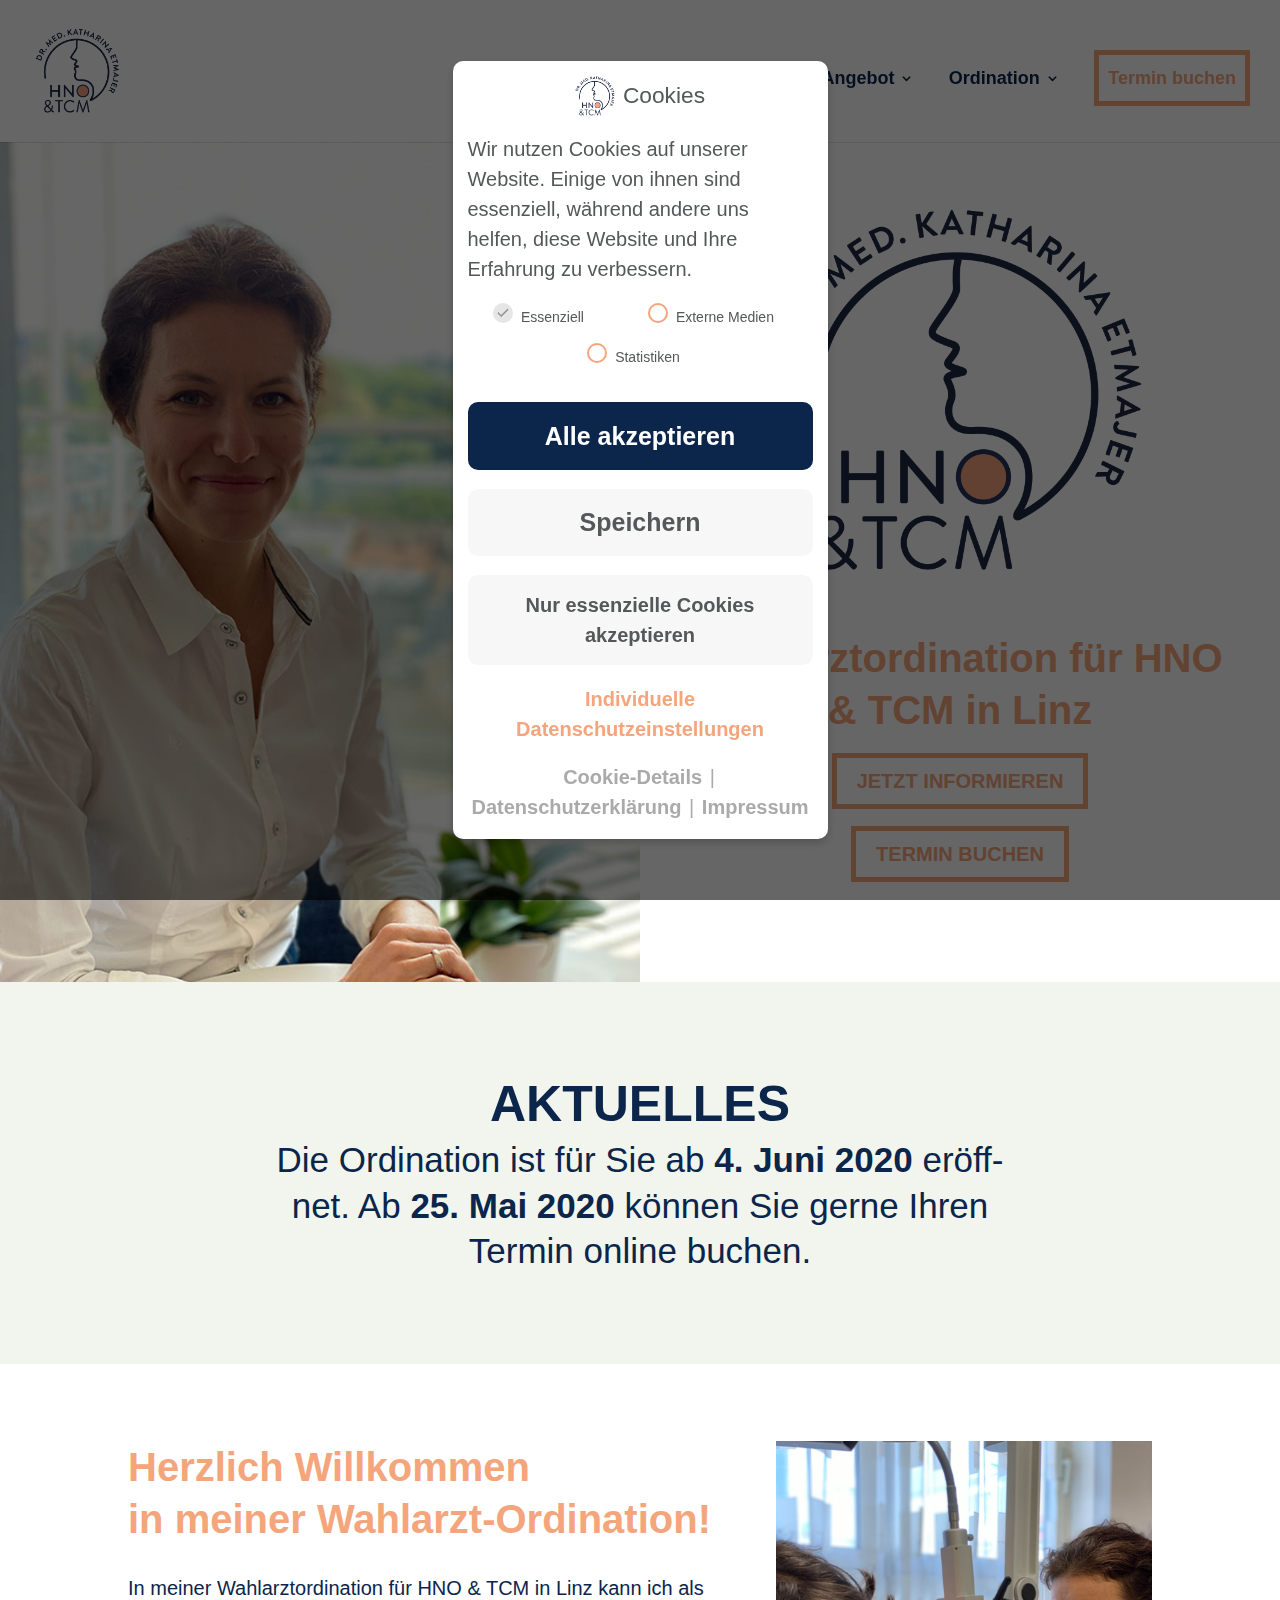
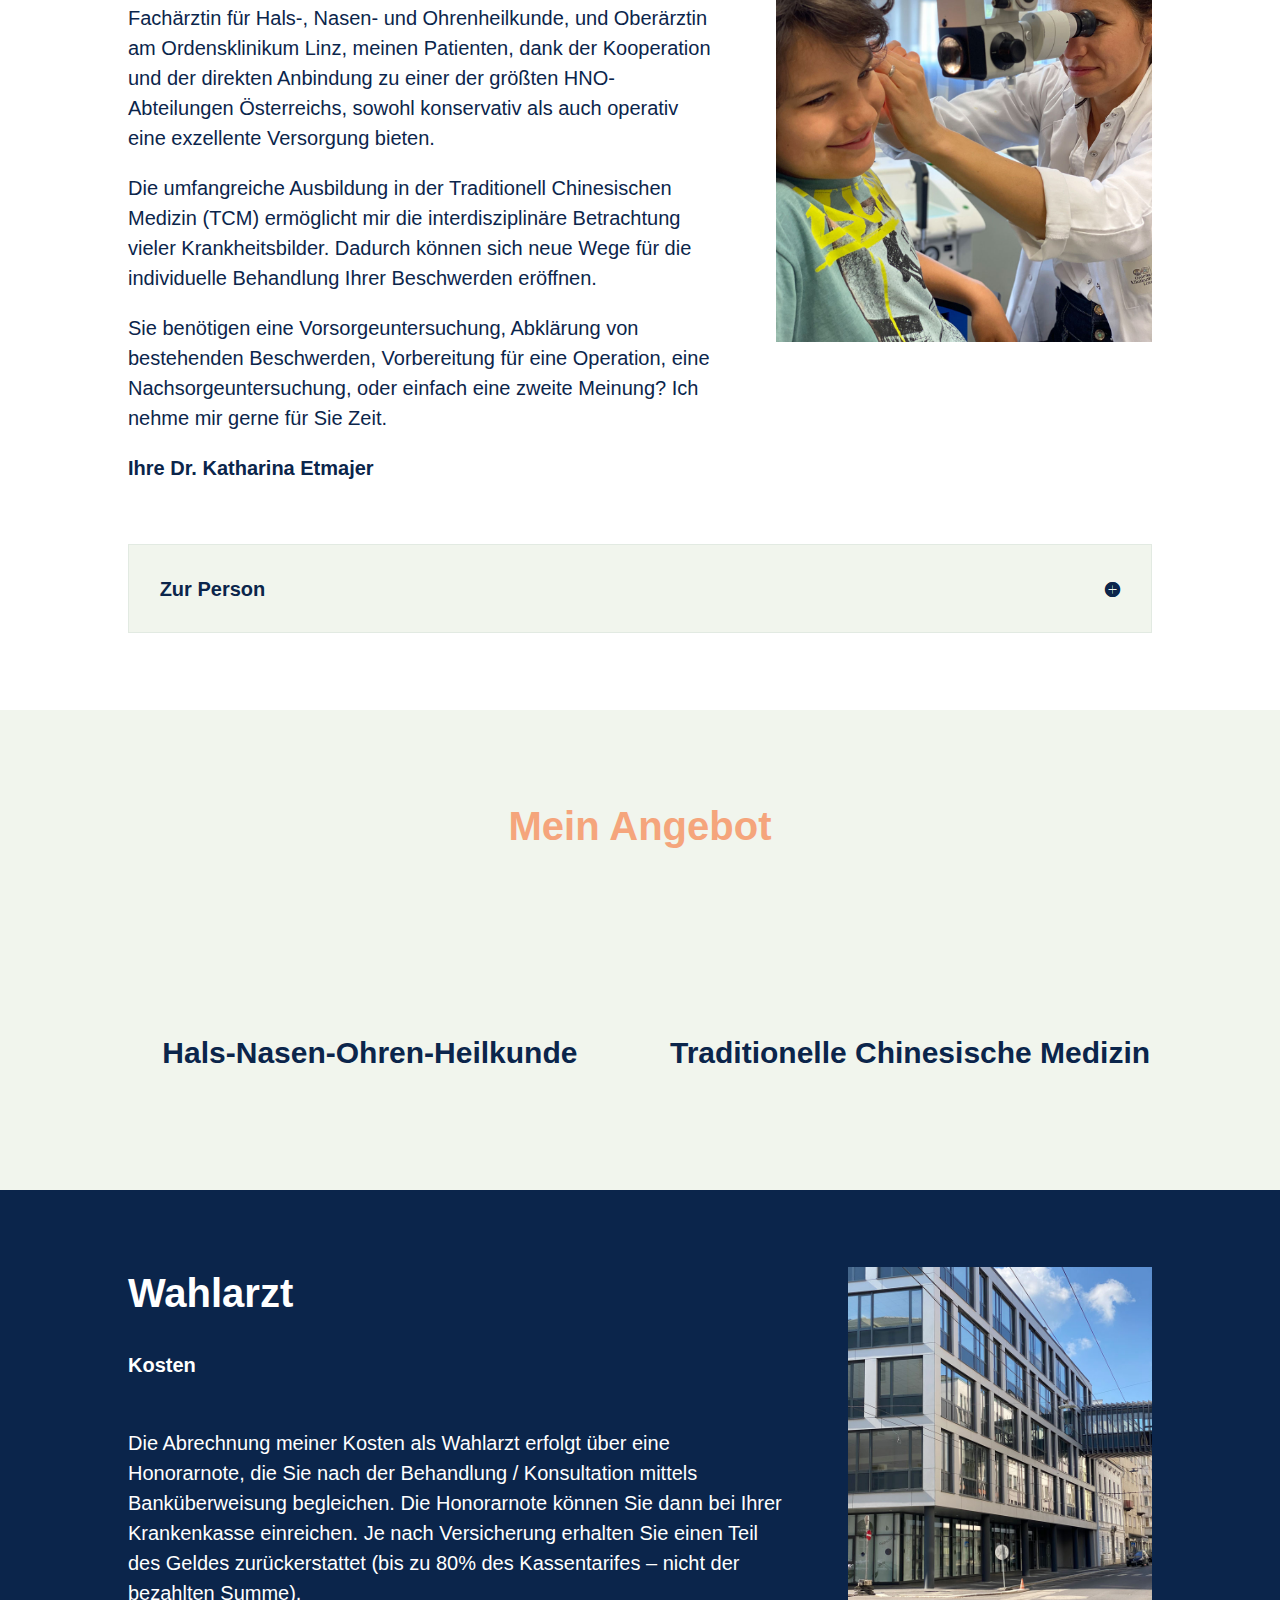
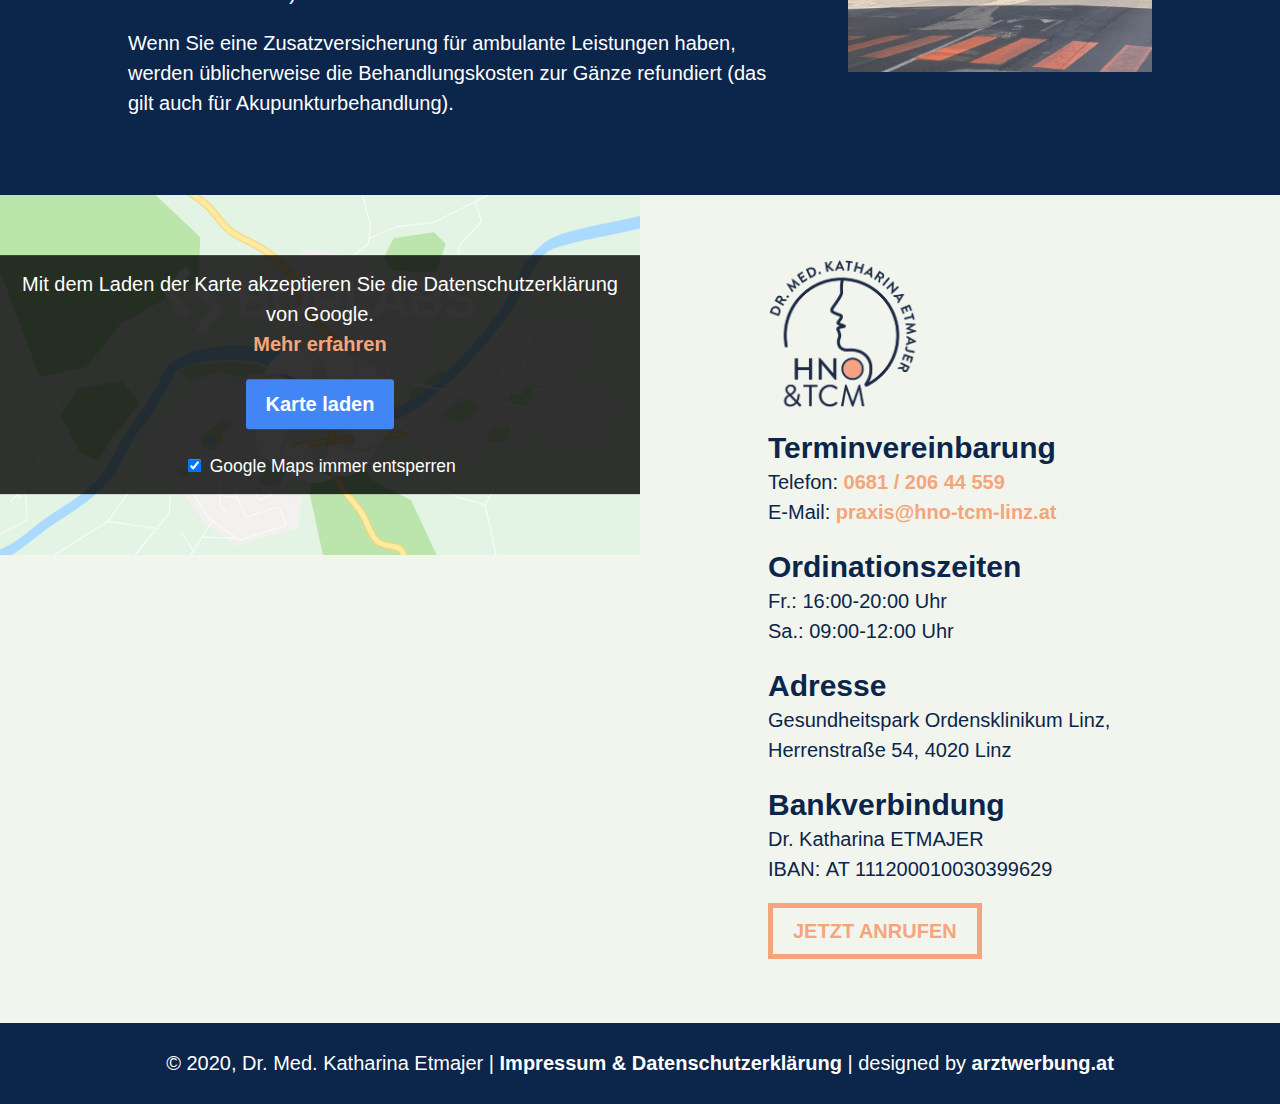
==== index.html @ 212e35fa "Revert "Announce vacations in 202204"" ====
<!DOCTYPE html>
<html lang="de-DE">
<head>
	<meta charset="UTF-8" />
<meta http-equiv="X-UA-Compatible" content="IE=edge">
	<link rel="pingback" href="https://hno-tcm.at/xmlrpc.php" />

	<script type="text/javascript">
		document.documentElement.className = 'js';
	</script>

	<link rel="preconnect" href="https://fonts.gstatic.com" crossorigin /><script type="text/javascript">
			let jqueryParams=[],jQuery=function(r){return jqueryParams=[...jqueryParams,r],jQuery},$=function(r){return jqueryParams=[...jqueryParams,r],$};window.jQuery=jQuery,window.$=jQuery;let customHeadScripts=!1;jQuery.fn=jQuery.prototype={},$.fn=jQuery.prototype={},jQuery.noConflict=function(r){if(window.jQuery)return jQuery=window.jQuery,$=window.jQuery,customHeadScripts=!0,jQuery.noConflict},jQuery.ready=function(r){jqueryParams=[...jqueryParams,r]},$.ready=function(r){jqueryParams=[...jqueryParams,r]},jQuery.load=function(r){jqueryParams=[...jqueryParams,r]},$.load=function(r){jqueryParams=[...jqueryParams,r]},jQuery.fn.ready=function(r){jqueryParams=[...jqueryParams,r]},$.fn.ready=function(r){jqueryParams=[...jqueryParams,r]};</script>
	<!-- This site is optimized with the Yoast SEO plugin v15.9.2 - https://yoast.com/wordpress/plugins/seo/ -->
	<title>Wahlarztordination für HNO &amp; TCM in Linz | Dr. Katharina Etmajer</title>
	<meta name="description" content="In meiner Wahlarztordination für HNO &amp; TCM in Linz kann ich als Fachärztin meinen Patienten eine exzellente Versorgung bieten. -Katharina Etmajer" />
	<meta name="robots" content="index, follow, max-snippet:-1, max-image-preview:large, max-video-preview:-1" />
	<link rel="canonical" href="index.html" />
	<meta property="og:locale" content="de_DE" />
	<meta property="og:type" content="website" />
	<meta property="og:title" content="Wahlarztordination für HNO &amp; TCM in Linz | Dr. Katharina Etmajer" />
	<meta property="og:description" content="In meiner Wahlarztordination für HNO &amp; TCM in Linz kann ich als Fachärztin meinen Patienten eine exzellente Versorgung bieten. -Katharina Etmajer" />
	<meta property="og:url" content="https://hno-tcm.at/" />
	<meta property="og:site_name" content="Dr. Katharina Etmajer" />
	<meta property="article:modified_time" content="2020-06-15T09:55:26+00:00" />
	<meta name="twitter:card" content="summary_large_image" />
	<meta name="twitter:label1" content="Geschätzte Lesezeit">
	<meta name="twitter:data1" content="13 Minuten">
	<script type="application/ld+json" class="yoast-schema-graph">{"@context":"https://schema.org","@graph":[{"@type":"WebSite","@id":"https://hno-tcm.at/#website","url":"https://hno-tcm.at/","name":"Dr. Katharina Etmajer","description":"Wahlarztordination f\u00fcr HNO &amp; TCM in Linz","potentialAction":[{"@type":"SearchAction","target":"https://hno-tcm.at/?s={search_term_string}","query-input":"required name=search_term_string"}],"inLanguage":"de-DE"},{"@type":"WebPage","@id":"https://hno-tcm.at/#webpage","url":"https://hno-tcm.at/","name":"Wahlarztordination f\u00fcr HNO &amp; TCM in Linz | Dr. Katharina Etmajer","isPartOf":{"@id":"https://hno-tcm.at/#website"},"datePublished":"2020-04-09T07:36:04+00:00","dateModified":"2020-06-15T09:55:26+00:00","description":"In meiner Wahlarztordination f\u00fcr HNO & TCM in Linz kann ich als Fach\u00e4rztin meinen Patienten eine exzellente Versorgung bieten. -Katharina Etmajer","breadcrumb":{"@id":"https://hno-tcm.at/#breadcrumb"},"inLanguage":"de-DE","potentialAction":[{"@type":"ReadAction","target":["https://hno-tcm.at/"]}]},{"@type":"BreadcrumbList","@id":"https://hno-tcm.at/#breadcrumb","itemListElement":[{"@type":"ListItem","position":1,"item":{"@type":"WebPage","@id":"https://hno-tcm.at/","url":"https://hno-tcm.at/","name":"Home"}}]}]}</script>
	<!-- / Yoast SEO plugin. -->


<link rel='dns-prefetch' href='https://www.googletagmanager.com' />
<meta content="Divi Child v.1.0.0" name="generator"/><style id='divi-style-parent-inline-inline-css' type='text/css'>/*!
Theme Name: Divi
Theme URI: http://www.elegantthemes.com/gallery/divi/
Version: 4.14.9
Description: Smart. Flexible. Beautiful. Divi is the most powerful theme in our collection.
Author: Elegant Themes
Author URI: http://www.elegantthemes.com
License: GNU General Public License v2
License URI: http://www.gnu.org/licenses/gpl-2.0.html
*/

a,abbr,acronym,address,applet,b,big,blockquote,body,center,cite,code,dd,del,dfn,div,dl,dt,em,fieldset,font,form,h1,h2,h3,h4,h5,h6,html,i,iframe,img,ins,kbd,label,legend,li,object,ol,p,pre,q,s,samp,small,span,strike,strong,sub,sup,tt,u,ul,var{margin:0;padding:0;border:0;outline:0;font-size:100%;-ms-text-size-adjust:100%;-webkit-text-size-adjust:100%;vertical-align:baseline;background:transparent}body{line-height:1}ol,ul{list-style:none}blockquote,q{quotes:none}blockquote:after,blockquote:before,q:after,q:before{content:"";content:none}blockquote{margin:20px 0 30px;border-left:5px solid;padding-left:20px}:focus{outline:0}del{text-decoration:line-through}pre{overflow:auto;padding:10px}figure{margin:0}table{border-collapse:collapse;border-spacing:0}article,aside,footer,header,hgroup,nav,section{display:block}body{font-family:Open Sans,Arial,sans-serif;font-size:14px;color:#666;background-color:#fff;line-height:1.7em;font-weight:500;-webkit-font-smoothing:antialiased;-moz-osx-font-smoothing:grayscale}body.page-template-page-template-blank-php #page-container{padding-top:0!important}body.et_cover_background{background-size:cover!important;background-position:top!important;background-repeat:no-repeat!important;background-attachment:fixed}a{color:#2ea3f2}a,a:hover{text-decoration:none}p{padding-bottom:1em}p:not(.has-background):last-of-type{padding-bottom:0}p.et_normal_padding{padding-bottom:1em}strong{font-weight:700}cite,em,i{font-style:italic}code,pre{font-family:Courier New,monospace;margin-bottom:10px}ins{text-decoration:none}sub,sup{height:0;line-height:1;position:relative;vertical-align:baseline}sup{bottom:.8em}sub{top:.3em}dl{margin:0 0 1.5em}dl dt{font-weight:700}dd{margin-left:1.5em}blockquote p{padding-bottom:0}embed,iframe,object,video{max-width:100%}h1,h2,h3,h4,h5,h6{color:#333;padding-bottom:10px;line-height:1em;font-weight:500}h1 a,h2 a,h3 a,h4 a,h5 a,h6 a{color:inherit}h1{font-size:30px}h2{font-size:26px}h3{font-size:22px}h4{font-size:18px}h5{font-size:16px}h6{font-size:14px}input{-webkit-appearance:none}input[type=checkbox]{-webkit-appearance:checkbox}input[type=radio]{-webkit-appearance:radio}input.text,input.title,input[type=email],input[type=password],input[type=tel],input[type=text],select,textarea{background-color:#fff;border:1px solid #bbb;padding:2px;color:#4e4e4e}input.text:focus,input.title:focus,input[type=text]:focus,select:focus,textarea:focus{border-color:#2d3940;color:#3e3e3e}input.text,input.title,input[type=text],select,textarea{margin:0}textarea{padding:4px}button,input,select,textarea{font-family:inherit}img{max-width:100%;height:auto}.clear{clear:both}br.clear{margin:0;padding:0}.pagination{clear:both}#et_search_icon:hover,.et-social-icon a:hover,.et_password_protected_form .et_submit_button,.form-submit .et_pb_buttontton.alt.disabled,.nav-single a,.posted_in a{color:#2ea3f2}.et-search-form,blockquote{border-color:#2ea3f2}#main-content{background-color:#fff}.container{width:80%;max-width:1080px;margin:auto;position:relative}body:not(.et-tb) #main-content .container,body:not(.et-tb-has-header) #main-content .container{padding-top:58px}.et_full_width_page #main-content .container:before{display:none}.main_title{margin-bottom:20px}.et_password_protected_form .et_submit_button:hover,.form-submit .et_pb_button:hover{background:rgba(0,0,0,.05)}.et_button_icon_visible .et_pb_button{padding-right:2em;padding-left:.7em}.et_button_icon_visible .et_pb_button:after{opacity:1;margin-left:0}.et_button_left .et_pb_button:hover:after{left:.15em}.et_button_left .et_pb_button:after{margin-left:0;left:1em}.et_button_icon_visible.et_button_left .et_pb_button,.et_button_left .et_pb_button:hover,.et_button_left .et_pb_module .et_pb_button:hover{padding-left:2em;padding-right:.7em}.et_button_icon_visible.et_button_left .et_pb_button:after,.et_button_left .et_pb_button:hover:after{left:.15em}.et_password_protected_form .et_submit_button:hover,.form-submit .et_pb_button:hover{padding:.3em 1em}.et_button_no_icon .et_pb_button:after{display:none}.et_button_no_icon.et_button_icon_visible.et_button_left .et_pb_button,.et_button_no_icon.et_button_left .et_pb_button:hover,.et_button_no_icon .et_pb_button,.et_button_no_icon .et_pb_button:hover{padding:.3em 1em!important}.et_button_custom_icon .et_pb_button:after{line-height:1.7em}.et_button_custom_icon.et_button_icon_visible .et_pb_button:after,.et_button_custom_icon .et_pb_button:hover:after{margin-left:.3em}#left-area .post_format-post-format-gallery .wp-block-gallery:first-of-type{padding:0;margin-bottom:-16px}.entry-content table:not(.variations){border:1px solid #eee;margin:0 0 15px;text-align:left;width:100%}.entry-content thead th,.entry-content tr th{color:#555;font-weight:700;padding:9px 24px}.entry-content tr td{border-top:1px solid #eee;padding:6px 24px}#left-area ul,.entry-content ul,.et-l--body ul,.et-l--footer ul,.et-l--header ul{list-style-type:disc;padding:0 0 23px 1em;line-height:26px}#left-area ol,.entry-content ol,.et-l--body ol,.et-l--footer ol,.et-l--header ol{list-style-type:decimal;list-style-position:inside;padding:0 0 23px;line-height:26px}#left-area ul li ul,.entry-content ul li ol{padding:2px 0 2px 20px}#left-area ol li ul,.entry-content ol li ol,.et-l--body ol li ol,.et-l--footer ol li ol,.et-l--header ol li ol{padding:2px 0 2px 35px}#left-area ul.wp-block-gallery{display:-webkit-box;display:-ms-flexbox;display:flex;-ms-flex-wrap:wrap;flex-wrap:wrap;list-style-type:none;padding:0}#left-area ul.products{padding:0!important;line-height:1.7!important;list-style:none!important}.gallery-item a{display:block}.gallery-caption,.gallery-item a{width:90%}#wpadminbar{z-index:100001}#left-area .post-meta{font-size:14px;padding-bottom:15px}#left-area .post-meta a{text-decoration:none;color:#666}#left-area .et_featured_image{padding-bottom:7px}.single .post{padding-bottom:25px}body.single .et_audio_content{margin-bottom:-6px}.nav-single a{text-decoration:none;color:#2ea3f2;font-size:14px;font-weight:400}.nav-previous{float:left}.nav-next{float:right}.et_password_protected_form p input{background-color:#eee;border:none!important;width:100%!important;border-radius:0!important;font-size:14px;color:#999!important;padding:16px!important;-webkit-box-sizing:border-box;box-sizing:border-box}.et_password_protected_form label{display:none}.et_password_protected_form .et_submit_button{font-family:inherit;display:block;float:right;margin:8px auto 0;cursor:pointer}.post-password-required p.nocomments.container{max-width:100%}.post-password-required p.nocomments.container:before{display:none}.aligncenter,div.post .new-post .aligncenter{display:block;margin-left:auto;margin-right:auto}.wp-caption{border:1px solid #ddd;text-align:center;background-color:#f3f3f3;margin-bottom:10px;max-width:96%;padding:8px}.wp-caption.alignleft{margin:0 30px 20px 0}.wp-caption.alignright{margin:0 0 20px 30px}.wp-caption img{margin:0;padding:0;border:0}.wp-caption p.wp-caption-text{font-size:12px;padding:0 4px 5px;margin:0}.alignright{float:right}.alignleft{float:left}img.alignleft{display:inline;float:left;margin-right:15px}img.alignright{display:inline;float:right;margin-left:15px}.page.et_pb_pagebuilder_layout #main-content{background-color:transparent}body #main-content .et_builder_inner_content>h1,body #main-content .et_builder_inner_content>h2,body #main-content .et_builder_inner_content>h3,body #main-content .et_builder_inner_content>h4,body #main-content .et_builder_inner_content>h5,body #main-content .et_builder_inner_content>h6{line-height:1.4em}body #main-content .et_builder_inner_content>p{line-height:1.7em}.wp-block-pullquote{margin:20px 0 30px}.wp-block-pullquote.has-background blockquote{border-left:none}.wp-block-group.has-background{padding:1.5em 1.5em .5em}@media (min-width:981px){#left-area{width:79.125%;padding-bottom:23px}#main-content .container:before{content:"";position:absolute;top:0;height:100%;width:1px;background-color:#e2e2e2}.et_full_width_page #left-area,.et_no_sidebar #left-area{float:none;width:100%!important}.et_full_width_page #left-area{padding-bottom:0}.et_no_sidebar #main-content .container:before{display:none}}@media (max-width:980px){#page-container{padding-top:80px}.et-tb #page-container,.et-tb-has-header #page-container{padding-top:0!important}#left-area,#sidebar{width:100%!important}#main-content .container:before{display:none!important}.et_full_width_page .et_gallery_item:nth-child(4n+1){clear:none}}@media print{#page-container{padding-top:0!important}}#wp-admin-bar-et-use-visual-builder a:before{font-family:ETmodules!important;content:"\e625";font-size:30px!important;width:28px;margin-top:-3px;color:#974df3!important}#wp-admin-bar-et-use-visual-builder:hover a:before{color:#fff!important}#wp-admin-bar-et-use-visual-builder:hover a,#wp-admin-bar-et-use-visual-builder a:hover{transition:background-color .5s ease;-webkit-transition:background-color .5s ease;-moz-transition:background-color .5s ease;background-color:#7e3bd0!important;color:#fff!important}* html .clearfix,:first-child+html .clearfix{zoom:1}.iphone .et_pb_section_video_bg video::-webkit-media-controls-start-playback-button{display:none!important;-webkit-appearance:none}.et_mobile_device .et_pb_section_parallax .et_pb_parallax_css{background-attachment:scroll}.et-social-facebook a.icon:before{content:"\e093"}.et-social-twitter a.icon:before{content:"\e094"}.et-social-google-plus a.icon:before{content:"\e096"}.et-social-instagram a.icon:before{content:"\e09a"}.et-social-rss a.icon:before{content:"\e09e"}.ai1ec-single-event:after{content:" ";display:table;clear:both}.evcal_event_details .evcal_evdata_cell .eventon_details_shading_bot.eventon_details_shading_bot{z-index:3}.wp-block-divi-layout{margin-bottom:1em}*{-webkit-box-sizing:border-box;box-sizing:border-box}#et-info-email:before,#et-info-phone:before,#et_search_icon:before,.comment-reply-link:after,.et-cart-info span:before,.et-pb-arrow-next:before,.et-pb-arrow-prev:before,.et-social-icon a:before,.et_audio_container .mejs-playpause-button button:before,.et_audio_container .mejs-volume-button button:before,.et_overlay:before,.et_password_protected_form .et_submit_button:after,.et_pb_button:after,.et_pb_contact_reset:after,.et_pb_contact_submit:after,.et_pb_font_icon:before,.et_pb_newsletter_button:after,.et_pb_pricing_table_button:after,.et_pb_promo_button:after,.et_pb_testimonial:before,.et_pb_toggle_title:before,.form-submit .et_pb_button:after,.mobile_menu_bar:before,a.et_pb_more_button:after{font-family:ETmodules!important;speak:none;font-style:normal;font-weight:400;-webkit-font-feature-settings:normal;font-feature-settings:normal;font-variant:normal;text-transform:none;line-height:1;-webkit-font-smoothing:antialiased;-moz-osx-font-smoothing:grayscale;text-shadow:0 0;direction:ltr}.et-pb-icon,.et_pb_custom_button_icon.et_pb_button:after,.et_pb_login .et_pb_custom_button_icon.et_pb_button:after,.et_pb_woo_custom_button_icon .button.et_pb_custom_button_icon.et_pb_button:after,.et_pb_woo_custom_button_icon .button.et_pb_custom_button_icon.et_pb_button:hover:after{content:attr(data-icon)}.et-pb-icon{font-family:ETmodules;speak:none;font-weight:400;-webkit-font-feature-settings:normal;font-feature-settings:normal;font-variant:normal;text-transform:none;line-height:1;-webkit-font-smoothing:antialiased;font-size:96px;font-style:normal;display:inline-block;-webkit-box-sizing:border-box;box-sizing:border-box;direction:ltr}#et-ajax-saving{display:none;-webkit-transition:background .3s,-webkit-box-shadow .3s;transition:background .3s,-webkit-box-shadow .3s;transition:background .3s,box-shadow .3s;transition:background .3s,box-shadow .3s,-webkit-box-shadow .3s;-webkit-box-shadow:rgba(0,139,219,.247059) 0 0 60px;box-shadow:0 0 60px rgba(0,139,219,.247059);position:fixed;top:50%;left:50%;width:50px;height:50px;background:#fff;border-radius:50px;margin:-25px 0 0 -25px;z-index:999999;text-align:center}#et-ajax-saving img{margin:9px}.et-safe-mode-indicator,.et-safe-mode-indicator:focus,.et-safe-mode-indicator:hover{-webkit-box-shadow:0 5px 10px rgba(41,196,169,.15);box-shadow:0 5px 10px rgba(41,196,169,.15);background:#29c4a9;color:#fff;font-size:14px;font-weight:600;padding:12px;line-height:16px;border-radius:3px;position:fixed;bottom:30px;right:30px;z-index:999999;text-decoration:none;font-family:Open Sans,sans-serif;-webkit-font-smoothing:antialiased;-moz-osx-font-smoothing:grayscale}.et_pb_button{font-size:20px;font-weight:500;padding:.3em 1em;line-height:1.7em!important;background-color:transparent;background-size:cover;background-position:50%;background-repeat:no-repeat;border:2px solid;border-radius:3px;-webkit-transition-duration:.2s;transition-duration:.2s;-webkit-transition-property:all!important;transition-property:all!important}.et_pb_button,.et_pb_button_inner{position:relative}.et_pb_button:hover,.et_pb_module .et_pb_button:hover{border:2px solid transparent;padding:.3em 2em .3em .7em}.et_pb_button:hover{background-color:hsla(0,0%,100%,.2)}.et_pb_bg_layout_light.et_pb_button:hover,.et_pb_bg_layout_light .et_pb_button:hover{background-color:rgba(0,0,0,.05)}.et_pb_button:after,.et_pb_button:before{font-size:32px;line-height:1em;content:"\35";opacity:0;position:absolute;margin-left:-1em;-webkit-transition:all .2s;transition:all .2s;text-transform:none;-webkit-font-feature-settings:"kern" off;font-feature-settings:"kern" off;font-variant:none;font-style:normal;font-weight:400;text-shadow:none}.et_pb_button.et_hover_enabled:hover:after,.et_pb_button.et_pb_hovered:hover:after{-webkit-transition:none!important;transition:none!important}.et_pb_button:before{display:none}.et_pb_button:hover:after{opacity:1;margin-left:0}.et_pb_column_1_3 h1,.et_pb_column_1_4 h1,.et_pb_column_1_5 h1,.et_pb_column_1_6 h1,.et_pb_column_2_5 h1{font-size:26px}.et_pb_column_1_3 h2,.et_pb_column_1_4 h2,.et_pb_column_1_5 h2,.et_pb_column_1_6 h2,.et_pb_column_2_5 h2{font-size:23px}.et_pb_column_1_3 h3,.et_pb_column_1_4 h3,.et_pb_column_1_5 h3,.et_pb_column_1_6 h3,.et_pb_column_2_5 h3{font-size:20px}.et_pb_column_1_3 h4,.et_pb_column_1_4 h4,.et_pb_column_1_5 h4,.et_pb_column_1_6 h4,.et_pb_column_2_5 h4{font-size:18px}.et_pb_column_1_3 h5,.et_pb_column_1_4 h5,.et_pb_column_1_5 h5,.et_pb_column_1_6 h5,.et_pb_column_2_5 h5{font-size:16px}.et_pb_column_1_3 h6,.et_pb_column_1_4 h6,.et_pb_column_1_5 h6,.et_pb_column_1_6 h6,.et_pb_column_2_5 h6{font-size:15px}.et_pb_bg_layout_dark,.et_pb_bg_layout_dark h1,.et_pb_bg_layout_dark h2,.et_pb_bg_layout_dark h3,.et_pb_bg_layout_dark h4,.et_pb_bg_layout_dark h5,.et_pb_bg_layout_dark h6{color:#fff!important}.et_pb_module.et_pb_text_align_left{text-align:left}.et_pb_module.et_pb_text_align_center{text-align:center}.et_pb_module.et_pb_text_align_right{text-align:right}.et_pb_module.et_pb_text_align_justified{text-align:justify}.clearfix:after{visibility:hidden;display:block;font-size:0;content:" ";clear:both;height:0}.et_pb_bg_layout_light .et_pb_more_button{color:#2ea3f2}.et_builder_inner_content{position:relative;z-index:1}header .et_builder_inner_content{z-index:2}.et_pb_css_mix_blend_mode_passthrough{mix-blend-mode:unset!important}.et_pb_image_container{margin:-20px -20px 29px}.et_pb_module_inner{position:relative}.et_hover_enabled_preview{z-index:2}.et_hover_enabled:hover{position:relative;z-index:2}.et_pb_all_tabs,.et_pb_module,.et_pb_posts_nav a,.et_pb_tab,.et_pb_with_background{background-size:cover;background-position:50%;background-repeat:no-repeat}.et_pb_with_border{position:relative;border:0 solid #333}.post-password-required .et_pb_row{padding:0;width:100%}.post-password-required .et_password_protected_form{min-height:0}body.et_pb_pagebuilder_layout.et_pb_show_title .post-password-required .et_password_protected_form h1,body:not(.et_pb_pagebuilder_layout) .post-password-required .et_password_protected_form h1{display:none}.et_pb_no_bg{padding:0!important}.et_overlay.et_pb_inline_icon:before,.et_pb_inline_icon:before{content:attr(data-icon)}.et_pb_more_button{color:inherit;text-shadow:none;text-decoration:none;display:inline-block;margin-top:20px}.et_parallax_bg_wrap{overflow:hidden;position:absolute;top:0;right:0;bottom:0;left:0}.et_parallax_bg{background-repeat:no-repeat;background-position:top;background-size:cover;position:absolute;bottom:0;left:0;width:100%;height:100%;display:block}.et_parallax_bg.et_parallax_bg__hover,.et_parallax_bg.et_parallax_bg_phone,.et_parallax_bg.et_parallax_bg_tablet,.et_pb_section_parallax_hover:hover .et_parallax_bg:not(.et_parallax_bg__hover){display:none}.et_pb_section_parallax_hover:hover .et_parallax_bg.et_parallax_bg__hover{display:block}.et_pb_module.et_pb_section_parallax,.et_pb_posts_nav a.et_pb_section_parallax,.et_pb_tab.et_pb_section_parallax{position:relative}.et_pb_section_parallax .et_pb_parallax_css,.et_pb_slides .et_parallax_bg.et_pb_parallax_css{background-attachment:fixed}body.et-bfb .et_pb_section_parallax .et_pb_parallax_css,body.et-bfb .et_pb_slides .et_parallax_bg.et_pb_parallax_css{background-attachment:scroll;bottom:auto}.et_pb_section_parallax.et_pb_column .et_pb_module,.et_pb_section_parallax.et_pb_row .et_pb_column,.et_pb_section_parallax.et_pb_row .et_pb_module{z-index:9;position:relative}.et_pb_more_button:hover:after{opacity:1;margin-left:0}.et_pb_preload .et_pb_section_video_bg,.et_pb_preload>div{visibility:hidden}.et_pb_preload,.et_pb_section.et_pb_section_video.et_pb_preload{position:relative;background:#464646!important}.et_pb_preload:before{content:"";position:absolute;top:50%;left:50%;background:url("wp-content/themes/Divi/includes/builder/styles/images/preloader.gif") no-repeat;border-radius:32px;width:32px;height:32px;margin:-16px 0 0 -16px}.box-shadow-overlay{position:absolute;top:0;left:0;width:100%;height:100%;z-index:10;pointer-events:none}.et_pb_section>.box-shadow-overlay~.et_pb_row{z-index:11}.et_pb_row>.box-shadow-overlay{z-index:8}.has-box-shadow-overlay{position:relative}.et_clickable{cursor:pointer}.screen-reader-text{border:0;clip:rect(1px,1px,1px,1px);-webkit-clip-path:inset(50%);clip-path:inset(50%);height:1px;margin:-1px;overflow:hidden;padding:0;position:absolute!important;width:1px;word-wrap:normal!important}.et_multi_view_hidden,.et_multi_view_hidden_image{display:none!important}@keyframes multi-view-image-fade{0%{opacity:0}10%{opacity:.1}20%{opacity:.2}30%{opacity:.3}40%{opacity:.4}50%{opacity:.5}60%{opacity:.6}70%{opacity:.7}80%{opacity:.8}90%{opacity:.9}to{opacity:1}}.et_multi_view_image__loading{visibility:hidden}.et_multi_view_image__loaded{-webkit-animation:multi-view-image-fade .5s;animation:multi-view-image-fade .5s}#et-pb-motion-effects-offset-tracker{visibility:hidden!important;opacity:0;position:absolute;top:0;left:0}.et-pb-before-scroll-animation{opacity:0}header.et-l.et-l--header:after{clear:both;display:block;content:""}.et_pb_module{-webkit-animation-timing-function:linear;animation-timing-function:linear;-webkit-animation-duration:.2s;animation-duration:.2s}@-webkit-keyframes fadeBottom{0%{opacity:0;-webkit-transform:translateY(10%);transform:translateY(10%)}to{opacity:1;-webkit-transform:translateY(0);transform:translateY(0)}}@keyframes fadeBottom{0%{opacity:0;-webkit-transform:translateY(10%);transform:translateY(10%)}to{opacity:1;-webkit-transform:translateY(0);transform:translateY(0)}}@-webkit-keyframes fadeLeft{0%{opacity:0;-webkit-transform:translateX(-10%);transform:translateX(-10%)}to{opacity:1;-webkit-transform:translateX(0);transform:translateX(0)}}@keyframes fadeLeft{0%{opacity:0;-webkit-transform:translateX(-10%);transform:translateX(-10%)}to{opacity:1;-webkit-transform:translateX(0);transform:translateX(0)}}@-webkit-keyframes fadeRight{0%{opacity:0;-webkit-transform:translateX(10%);transform:translateX(10%)}to{opacity:1;-webkit-transform:translateX(0);transform:translateX(0)}}@keyframes fadeRight{0%{opacity:0;-webkit-transform:translateX(10%);transform:translateX(10%)}to{opacity:1;-webkit-transform:translateX(0);transform:translateX(0)}}@-webkit-keyframes fadeTop{0%{opacity:0;-webkit-transform:translateY(-10%);transform:translateY(-10%)}to{opacity:1;-webkit-transform:translateX(0);transform:translateX(0)}}@keyframes fadeTop{0%{opacity:0;-webkit-transform:translateY(-10%);transform:translateY(-10%)}to{opacity:1;-webkit-transform:translateX(0);transform:translateX(0)}}@-webkit-keyframes fadeIn{0%{opacity:0}to{opacity:1}}@keyframes fadeIn{0%{opacity:0}to{opacity:1}}.et-waypoint:not(.et_pb_counters){opacity:0}@media (min-width:981px){.et_pb_section.et_section_specialty div.et_pb_row .et_pb_column .et_pb_column .et_pb_module.et-last-child,.et_pb_section.et_section_specialty div.et_pb_row .et_pb_column .et_pb_column .et_pb_module:last-child,.et_pb_section.et_section_specialty div.et_pb_row .et_pb_column .et_pb_row_inner .et_pb_column .et_pb_module.et-last-child,.et_pb_section.et_section_specialty div.et_pb_row .et_pb_column .et_pb_row_inner .et_pb_column .et_pb_module:last-child,.et_pb_section div.et_pb_row .et_pb_column .et_pb_module.et-last-child,.et_pb_section div.et_pb_row .et_pb_column .et_pb_module:last-child{margin-bottom:0}}@media (max-width:980px){.et_overlay.et_pb_inline_icon_tablet:before,.et_pb_inline_icon_tablet:before{content:attr(data-icon-tablet)}.et_parallax_bg.et_parallax_bg_tablet_exist{display:none}.et_parallax_bg.et_parallax_bg_tablet{display:block}.et_pb_column .et_pb_module{margin-bottom:30px}.et_pb_row .et_pb_column .et_pb_module.et-last-child,.et_pb_row .et_pb_column .et_pb_module:last-child,.et_section_specialty .et_pb_row .et_pb_column .et_pb_module.et-last-child,.et_section_specialty .et_pb_row .et_pb_column .et_pb_module:last-child{margin-bottom:0}.et_pb_more_button{display:inline-block!important}.et_pb_bg_layout_light_tablet.et_pb_button,.et_pb_bg_layout_light_tablet.et_pb_module.et_pb_button,.et_pb_bg_layout_light_tablet .et_pb_more_button{color:#2ea3f2}.et_pb_bg_layout_light_tablet .et_pb_forgot_password a{color:#666}.et_pb_bg_layout_light_tablet h1,.et_pb_bg_layout_light_tablet h2,.et_pb_bg_layout_light_tablet h3,.et_pb_bg_layout_light_tablet h4,.et_pb_bg_layout_light_tablet h5,.et_pb_bg_layout_light_tablet h6{color:#333!important}.et_pb_module .et_pb_bg_layout_light_tablet.et_pb_button{color:#2ea3f2!important}.et_pb_bg_layout_light_tablet{color:#666!important}.et_pb_bg_layout_dark_tablet,.et_pb_bg_layout_dark_tablet h1,.et_pb_bg_layout_dark_tablet h2,.et_pb_bg_layout_dark_tablet h3,.et_pb_bg_layout_dark_tablet h4,.et_pb_bg_layout_dark_tablet h5,.et_pb_bg_layout_dark_tablet h6{color:#fff!important}.et_pb_bg_layout_dark_tablet.et_pb_button,.et_pb_bg_layout_dark_tablet.et_pb_module.et_pb_button,.et_pb_bg_layout_dark_tablet .et_pb_more_button{color:inherit}.et_pb_bg_layout_dark_tablet .et_pb_forgot_password a{color:#fff}.et_pb_module.et_pb_text_align_left-tablet{text-align:left}.et_pb_module.et_pb_text_align_center-tablet{text-align:center}.et_pb_module.et_pb_text_align_right-tablet{text-align:right}.et_pb_module.et_pb_text_align_justified-tablet{text-align:justify}}@media (max-width:767px){.et_pb_more_button{display:inline-block!important}.et_overlay.et_pb_inline_icon_phone:before,.et_pb_inline_icon_phone:before{content:attr(data-icon-phone)}.et_parallax_bg.et_parallax_bg_phone_exist{display:none}.et_parallax_bg.et_parallax_bg_phone{display:block}.et-hide-mobile{display:none!important}.et_pb_bg_layout_light_phone.et_pb_button,.et_pb_bg_layout_light_phone.et_pb_module.et_pb_button,.et_pb_bg_layout_light_phone .et_pb_more_button{color:#2ea3f2}.et_pb_bg_layout_light_phone .et_pb_forgot_password a{color:#666}.et_pb_bg_layout_light_phone h1,.et_pb_bg_layout_light_phone h2,.et_pb_bg_layout_light_phone h3,.et_pb_bg_layout_light_phone h4,.et_pb_bg_layout_light_phone h5,.et_pb_bg_layout_light_phone h6{color:#333!important}.et_pb_module .et_pb_bg_layout_light_phone.et_pb_button{color:#2ea3f2!important}.et_pb_bg_layout_light_phone{color:#666!important}.et_pb_bg_layout_dark_phone,.et_pb_bg_layout_dark_phone h1,.et_pb_bg_layout_dark_phone h2,.et_pb_bg_layout_dark_phone h3,.et_pb_bg_layout_dark_phone h4,.et_pb_bg_layout_dark_phone h5,.et_pb_bg_layout_dark_phone h6{color:#fff!important}.et_pb_bg_layout_dark_phone.et_pb_button,.et_pb_bg_layout_dark_phone.et_pb_module.et_pb_button,.et_pb_bg_layout_dark_phone .et_pb_more_button{color:inherit}.et_pb_module .et_pb_bg_layout_dark_phone.et_pb_button{color:#fff!important}.et_pb_bg_layout_dark_phone .et_pb_forgot_password a{color:#fff}.et_pb_module.et_pb_text_align_left-phone{text-align:left}.et_pb_module.et_pb_text_align_center-phone{text-align:center}.et_pb_module.et_pb_text_align_right-phone{text-align:right}.et_pb_module.et_pb_text_align_justified-phone{text-align:justify}}@media (max-width:479px){a.et_pb_more_button{display:block}}@media (min-width:768px) and (max-width:980px){[data-et-multi-view-load-tablet-hidden=true]:not(.et_multi_view_swapped){display:none!important}}@media (max-width:767px){[data-et-multi-view-load-phone-hidden=true]:not(.et_multi_view_swapped){display:none!important}}.et_pb_menu.et_pb_menu--style-inline_centered_logo .et_pb_menu__menu nav ul{-webkit-box-pack:center;-ms-flex-pack:center;justify-content:center}@-webkit-keyframes multi-view-image-fade{0%{-webkit-transform:scale(1);transform:scale(1);opacity:1}50%{-webkit-transform:scale(1.01);transform:scale(1.01);opacity:1}to{-webkit-transform:scale(1);transform:scale(1);opacity:1}}
</style>
<style id='divi-dynamic-critical-inline-css' type='text/css'>@font-face{font-family:ETmodules;font-display:block;src:url("wp-content/themes/Divi/core/admin/fonts/modules/all/modules.eot");src:url("wp-content/themes/Divi/core/admin/fonts/modules/all/modules-.eot#iefix") format("embedded-opentype"),url("wp-content/themes/Divi/core/admin/fonts/modules/all/modules.ttf") format("truetype"),url("wp-content/themes/Divi/core/admin/fonts/modules/all/modules.woff") format("woff"),url("wp-content/themes/Divi/core/admin/fonts/modules/all/modules.svg#ETmodules") format("svg");font-weight:400;font-style:normal}
@media (min-width:981px){.et_pb_gutters3 .et_pb_column,.et_pb_gutters3.et_pb_row .et_pb_column{margin-right:5.5%}.et_pb_gutters3 .et_pb_column_4_4,.et_pb_gutters3.et_pb_row .et_pb_column_4_4{width:100%}.et_pb_gutters3 .et_pb_column_4_4 .et_pb_module,.et_pb_gutters3.et_pb_row .et_pb_column_4_4 .et_pb_module{margin-bottom:2.75%}.et_pb_gutters3 .et_pb_column_3_4,.et_pb_gutters3.et_pb_row .et_pb_column_3_4{width:73.625%}.et_pb_gutters3 .et_pb_column_3_4 .et_pb_module,.et_pb_gutters3.et_pb_row .et_pb_column_3_4 .et_pb_module{margin-bottom:3.735%}.et_pb_gutters3 .et_pb_column_2_3,.et_pb_gutters3.et_pb_row .et_pb_column_2_3{width:64.833%}.et_pb_gutters3 .et_pb_column_2_3 .et_pb_module,.et_pb_gutters3.et_pb_row .et_pb_column_2_3 .et_pb_module{margin-bottom:4.242%}.et_pb_gutters3 .et_pb_column_3_5,.et_pb_gutters3.et_pb_row .et_pb_column_3_5{width:57.8%}.et_pb_gutters3 .et_pb_column_3_5 .et_pb_module,.et_pb_gutters3.et_pb_row .et_pb_column_3_5 .et_pb_module{margin-bottom:4.758%}.et_pb_gutters3 .et_pb_column_1_2,.et_pb_gutters3.et_pb_row .et_pb_column_1_2{width:47.25%}.et_pb_gutters3 .et_pb_column_1_2 .et_pb_module,.et_pb_gutters3.et_pb_row .et_pb_column_1_2 .et_pb_module{margin-bottom:5.82%}.et_pb_gutters3 .et_pb_column_2_5,.et_pb_gutters3.et_pb_row .et_pb_column_2_5{width:36.7%}.et_pb_gutters3 .et_pb_column_2_5 .et_pb_module,.et_pb_gutters3.et_pb_row .et_pb_column_2_5 .et_pb_module{margin-bottom:7.493%}.et_pb_gutters3 .et_pb_column_1_3,.et_pb_gutters3.et_pb_row .et_pb_column_1_3{width:29.6667%}.et_pb_gutters3 .et_pb_column_1_3 .et_pb_module,.et_pb_gutters3.et_pb_row .et_pb_column_1_3 .et_pb_module{margin-bottom:9.27%}.et_pb_gutters3 .et_pb_column_1_4,.et_pb_gutters3.et_pb_row .et_pb_column_1_4{width:20.875%}.et_pb_gutters3 .et_pb_column_1_4 .et_pb_module,.et_pb_gutters3.et_pb_row .et_pb_column_1_4 .et_pb_module{margin-bottom:13.174%}.et_pb_gutters3 .et_pb_column_1_5,.et_pb_gutters3.et_pb_row .et_pb_column_1_5{width:15.6%}.et_pb_gutters3 .et_pb_column_1_5 .et_pb_module,.et_pb_gutters3.et_pb_row .et_pb_column_1_5 .et_pb_module{margin-bottom:17.628%}.et_pb_gutters3 .et_pb_column_1_6,.et_pb_gutters3.et_pb_row .et_pb_column_1_6{width:12.0833%}.et_pb_gutters3 .et_pb_column_1_6 .et_pb_module,.et_pb_gutters3.et_pb_row .et_pb_column_1_6 .et_pb_module{margin-bottom:22.759%}.et_pb_gutters3 .et_full_width_page.woocommerce-page ul.products li.product{width:20.875%;margin-right:5.5%;margin-bottom:5.5%}.et_pb_gutters3.et_left_sidebar.woocommerce-page #main-content ul.products li.product,.et_pb_gutters3.et_right_sidebar.woocommerce-page #main-content ul.products li.product{width:28.353%;margin-right:7.47%}.et_pb_gutters3.et_left_sidebar.woocommerce-page #main-content ul.products.columns-1 li.product,.et_pb_gutters3.et_right_sidebar.woocommerce-page #main-content ul.products.columns-1 li.product{width:100%;margin-right:0}.et_pb_gutters3.et_left_sidebar.woocommerce-page #main-content ul.products.columns-2 li.product,.et_pb_gutters3.et_right_sidebar.woocommerce-page #main-content ul.products.columns-2 li.product{width:48%;margin-right:4%}.et_pb_gutters3.et_left_sidebar.woocommerce-page #main-content ul.products.columns-2 li:nth-child(2n+2),.et_pb_gutters3.et_right_sidebar.woocommerce-page #main-content ul.products.columns-2 li:nth-child(2n+2){margin-right:0}.et_pb_gutters3.et_left_sidebar.woocommerce-page #main-content ul.products.columns-2 li:nth-child(3n+1),.et_pb_gutters3.et_right_sidebar.woocommerce-page #main-content ul.products.columns-2 li:nth-child(3n+1){clear:none}}
@media (min-width:981px){.et_pb_gutter.et_pb_gutters1 #left-area{width:75%}.et_pb_gutter.et_pb_gutters1 #sidebar{width:25%}.et_pb_gutters1.et_right_sidebar #left-area{padding-right:0}.et_pb_gutters1.et_left_sidebar #left-area{padding-left:0}.et_pb_gutter.et_pb_gutters1.et_right_sidebar #main-content .container:before{right:25%!important}.et_pb_gutter.et_pb_gutters1.et_left_sidebar #main-content .container:before{left:25%!important}.et_pb_gutters1 .et_pb_column,.et_pb_gutters1.et_pb_row .et_pb_column{margin-right:0}.et_pb_gutters1 .et_pb_column_4_4,.et_pb_gutters1.et_pb_row .et_pb_column_4_4{width:100%}.et_pb_gutters1 .et_pb_column_4_4 .et_pb_module,.et_pb_gutters1.et_pb_row .et_pb_column_4_4 .et_pb_module{margin-bottom:0}.et_pb_gutters1 .et_pb_column_3_4,.et_pb_gutters1.et_pb_row .et_pb_column_3_4{width:75%}.et_pb_gutters1 .et_pb_column_3_4 .et_pb_module,.et_pb_gutters1.et_pb_row .et_pb_column_3_4 .et_pb_module{margin-bottom:0}.et_pb_gutters1 .et_pb_column_2_3,.et_pb_gutters1.et_pb_row .et_pb_column_2_3{width:66.667%}.et_pb_gutters1 .et_pb_column_2_3 .et_pb_module,.et_pb_gutters1.et_pb_row .et_pb_column_2_3 .et_pb_module{margin-bottom:0}.et_pb_gutters1 .et_pb_column_3_5,.et_pb_gutters1.et_pb_row .et_pb_column_3_5{width:60%}.et_pb_gutters1 .et_pb_column_3_5 .et_pb_module,.et_pb_gutters1.et_pb_row .et_pb_column_3_5 .et_pb_module{margin-bottom:0}.et_pb_gutters1 .et_pb_column_1_2,.et_pb_gutters1.et_pb_row .et_pb_column_1_2{width:50%}.et_pb_gutters1 .et_pb_column_1_2 .et_pb_module,.et_pb_gutters1.et_pb_row .et_pb_column_1_2 .et_pb_module{margin-bottom:0}.et_pb_gutters1 .et_pb_column_2_5,.et_pb_gutters1.et_pb_row .et_pb_column_2_5{width:40%}.et_pb_gutters1 .et_pb_column_2_5 .et_pb_module,.et_pb_gutters1.et_pb_row .et_pb_column_2_5 .et_pb_module{margin-bottom:0}.et_pb_gutters1 .et_pb_column_1_3,.et_pb_gutters1.et_pb_row .et_pb_column_1_3{width:33.3333%}.et_pb_gutters1 .et_pb_column_1_3 .et_pb_module,.et_pb_gutters1.et_pb_row .et_pb_column_1_3 .et_pb_module{margin-bottom:0}.et_pb_gutters1 .et_pb_column_1_4,.et_pb_gutters1.et_pb_row .et_pb_column_1_4{width:25%}.et_pb_gutters1 .et_pb_column_1_4 .et_pb_module,.et_pb_gutters1.et_pb_row .et_pb_column_1_4 .et_pb_module{margin-bottom:0}.et_pb_gutters1 .et_pb_column_1_5,.et_pb_gutters1.et_pb_row .et_pb_column_1_5{width:20%}.et_pb_gutters1 .et_pb_column_1_5 .et_pb_module,.et_pb_gutters1.et_pb_row .et_pb_column_1_5 .et_pb_module{margin-bottom:0}.et_pb_gutters1 .et_pb_column_1_6,.et_pb_gutters1.et_pb_row .et_pb_column_1_6{width:16.6667%}.et_pb_gutters1 .et_pb_column_1_6 .et_pb_module,.et_pb_gutters1.et_pb_row .et_pb_column_1_6 .et_pb_module{margin-bottom:0}.et_pb_gutters1 .et_full_width_page.woocommerce-page ul.products li.product{width:25%;margin-right:0;margin-bottom:0}.et_pb_gutters1.et_left_sidebar.woocommerce-page #main-content ul.products li.product,.et_pb_gutters1.et_right_sidebar.woocommerce-page #main-content ul.products li.product{width:33.333%;margin-right:0}}@media (max-width:980px){.et_pb_gutters1 .et_pb_column,.et_pb_gutters1 .et_pb_column .et_pb_module,.et_pb_gutters1.et_pb_row .et_pb_column,.et_pb_gutters1.et_pb_row .et_pb_column .et_pb_module{margin-bottom:0}.et_pb_gutters1 .et_pb_row_1-2_1-4_1-4>.et_pb_column.et_pb_column_1_4,.et_pb_gutters1 .et_pb_row_1-4_1-4>.et_pb_column.et_pb_column_1_4,.et_pb_gutters1 .et_pb_row_1-4_1-4_1-2>.et_pb_column.et_pb_column_1_4,.et_pb_gutters1 .et_pb_row_1-5_1-5_3-5>.et_pb_column.et_pb_column_1_5,.et_pb_gutters1 .et_pb_row_3-5_1-5_1-5>.et_pb_column.et_pb_column_1_5,.et_pb_gutters1 .et_pb_row_4col>.et_pb_column.et_pb_column_1_4,.et_pb_gutters1 .et_pb_row_5col>.et_pb_column.et_pb_column_1_5,.et_pb_gutters1.et_pb_row_1-2_1-4_1-4>.et_pb_column.et_pb_column_1_4,.et_pb_gutters1.et_pb_row_1-4_1-4>.et_pb_column.et_pb_column_1_4,.et_pb_gutters1.et_pb_row_1-4_1-4_1-2>.et_pb_column.et_pb_column_1_4,.et_pb_gutters1.et_pb_row_1-5_1-5_3-5>.et_pb_column.et_pb_column_1_5,.et_pb_gutters1.et_pb_row_3-5_1-5_1-5>.et_pb_column.et_pb_column_1_5,.et_pb_gutters1.et_pb_row_4col>.et_pb_column.et_pb_column_1_4,.et_pb_gutters1.et_pb_row_5col>.et_pb_column.et_pb_column_1_5{width:50%;margin-right:0}.et_pb_gutters1 .et_pb_row_1-2_1-6_1-6_1-6>.et_pb_column.et_pb_column_1_6,.et_pb_gutters1 .et_pb_row_1-6_1-6_1-6>.et_pb_column.et_pb_column_1_6,.et_pb_gutters1 .et_pb_row_1-6_1-6_1-6_1-2>.et_pb_column.et_pb_column_1_6,.et_pb_gutters1 .et_pb_row_6col>.et_pb_column.et_pb_column_1_6,.et_pb_gutters1.et_pb_row_1-2_1-6_1-6_1-6>.et_pb_column.et_pb_column_1_6,.et_pb_gutters1.et_pb_row_1-6_1-6_1-6>.et_pb_column.et_pb_column_1_6,.et_pb_gutters1.et_pb_row_1-6_1-6_1-6_1-2>.et_pb_column.et_pb_column_1_6,.et_pb_gutters1.et_pb_row_6col>.et_pb_column.et_pb_column_1_6{width:33.333%;margin-right:0}.et_pb_gutters1 .et_pb_row_1-6_1-6_1-6_1-6>.et_pb_column.et_pb_column_1_6,.et_pb_gutters1.et_pb_row_1-6_1-6_1-6_1-6>.et_pb_column.et_pb_column_1_6{width:50%;margin-right:0}}@media (max-width:767px){.et_pb_gutters1 .et_pb_column,.et_pb_gutters1 .et_pb_column .et_pb_module,.et_pb_gutters1.et_pb_row .et_pb_column,.et_pb_gutters1.et_pb_row .et_pb_column .et_pb_module{margin-bottom:0}}@media (max-width:479px){.et_pb_gutters1 .et_pb_column,.et_pb_gutters1.et_pb_row .et_pb_column{margin:0!important}.et_pb_gutters1 .et_pb_column .et_pb_module,.et_pb_gutters1.et_pb_row .et_pb_column .et_pb_module{margin-bottom:0}}
#et-secondary-menu li,#top-menu li{word-wrap:break-word}.nav li ul,.et_mobile_menu{border-color:#2EA3F2}.mobile_menu_bar:before,.mobile_menu_bar:after,#top-menu li.current-menu-ancestor>a,#top-menu li.current-menu-item>a{color:#2EA3F2}#main-header{-webkit-transition:background-color 0.4s, color 0.4s, opacity 0.4s ease-in-out, -webkit-transform 0.4s;transition:background-color 0.4s, color 0.4s, opacity 0.4s ease-in-out, -webkit-transform 0.4s;transition:background-color 0.4s, color 0.4s, transform 0.4s, opacity 0.4s ease-in-out;transition:background-color 0.4s, color 0.4s, transform 0.4s, opacity 0.4s ease-in-out, -webkit-transform 0.4s}#main-header.et-disabled-animations *{-webkit-transition-duration:0s !important;transition-duration:0s !important}.container{text-align:left;position:relative}.et_fixed_nav.et_show_nav #page-container{padding-top:80px}.et_fixed_nav.et_show_nav.et-tb #page-container,.et_fixed_nav.et_show_nav.et-tb-has-header #page-container{padding-top:0 !important}.et_fixed_nav.et_show_nav.et_secondary_nav_enabled #page-container{padding-top:111px}.et_fixed_nav.et_show_nav.et_secondary_nav_enabled.et_header_style_centered #page-container{padding-top:177px}.et_fixed_nav.et_show_nav.et_header_style_centered #page-container{padding-top:147px}.et_fixed_nav #main-header{position:fixed}.et_header_style_left #et-top-navigation{padding-top:33px}.et_header_style_left #et-top-navigation nav>ul>li>a{padding-bottom:33px}.et_header_style_left .logo_container{position:absolute;height:100%;width:100%}.et_header_style_left #et-top-navigation .mobile_menu_bar{padding-bottom:24px}.et_hide_search_icon #et_top_search{display:none !important}#logo{width:auto;-webkit-transition:all 0.4s ease-in-out;transition:all 0.4s ease-in-out;margin-bottom:0;max-height:54%;display:inline-block;float:none;vertical-align:middle;-webkit-transform:translate3d(0, 0, 0)}.et_pb_svg_logo #logo{height:54%}.logo_container{-webkit-transition:all 0.4s ease-in-out;transition:all 0.4s ease-in-out}span.logo_helper{display:inline-block;height:100%;vertical-align:middle;width:0}.safari .centered-inline-logo-wrap{-webkit-transform:translate3d(0, 0, 0);-webkit-transition:all 0.4s ease-in-out;transition:all 0.4s ease-in-out}#et-define-logo-wrap img{width:100%}.gecko #et-define-logo-wrap.svg-logo{position:relative !important}#top-menu-nav,#top-menu{line-height:0}#et-top-navigation{font-weight:600}.et_fixed_nav #et-top-navigation{-webkit-transition:all 0.4s ease-in-out;transition:all 0.4s ease-in-out}.et-cart-info span:before{content:"\e07a";margin-right:10px;position:relative}nav#top-menu-nav,#top-menu,nav.et-menu-nav,.et-menu{float:left}#top-menu li{display:inline-block;font-size:14px;padding-right:22px}#top-menu>li:last-child{padding-right:0}.et_fullwidth_nav.et_non_fixed_nav.et_header_style_left #top-menu>li:last-child>ul.sub-menu{right:0}#top-menu a{color:rgba(0,0,0,0.6);text-decoration:none;display:block;position:relative;-webkit-transition:all 0.4s ease-in-out;transition:all 0.4s ease-in-out}#top-menu-nav>ul>li>a:hover{opacity:0.7;-webkit-transition:all 0.4s ease-in-out;transition:all 0.4s ease-in-out}#et_search_icon:before{content:"\55";font-size:17px;left:0;position:absolute;top:-3px}#et_search_icon:hover{cursor:pointer}#et_top_search{float:right;margin:3px 0 0 22px;position:relative;display:block;width:18px}#et_top_search.et_search_opened{position:absolute;width:100%}.et-search-form{top:0;bottom:0;right:0;position:absolute;z-index:1000;width:100%}.et-search-form input{width:90%;border:none;color:#333;position:absolute;top:0;bottom:0;right:30px;margin:auto;background:transparent}.et-search-form .et-search-field::-ms-clear{width:0;height:0;display:none}.et_search_form_container{-webkit-animation:none;animation:none;-o-animation:none}.container.et_search_form_container{position:relative;opacity:0;height:1px}.container.et_search_form_container.et_pb_search_visible{z-index:999;-webkit-animation:fadeInTop 1s 1 cubic-bezier(0.77, 0, 0.175, 1);animation:fadeInTop 1s 1 cubic-bezier(0.77, 0, 0.175, 1)}.et_pb_search_visible.et_pb_no_animation{opacity:1}.et_pb_search_form_hidden{-webkit-animation:fadeOutTop 1s 1 cubic-bezier(0.77, 0, 0.175, 1);animation:fadeOutTop 1s 1 cubic-bezier(0.77, 0, 0.175, 1)}span.et_close_search_field{display:block;width:30px;height:30px;z-index:99999;position:absolute;right:0;cursor:pointer;top:0;bottom:0;margin:auto}span.et_close_search_field:after{font-family:'ETmodules';content:'\4d';speak:none;font-weight:normal;font-variant:normal;text-transform:none;line-height:1;-webkit-font-smoothing:antialiased;font-size:32px;display:inline-block;-webkit-box-sizing:border-box;box-sizing:border-box}.container.et_menu_container{z-index:99}.container.et_search_form_container.et_pb_search_form_hidden{z-index:1 !important}.et_search_outer{width:100%;overflow:hidden;position:absolute;top:0}.container.et_pb_menu_hidden{z-index:-1}form.et-search-form{background:rgba(0,0,0,0) !important}input[type="search"]::-webkit-search-cancel-button{-webkit-appearance:none}.et-cart-info{color:inherit}#et-top-navigation .et-cart-info{float:left;margin:-2px 0 0 22px;font-size:16px}#et-top-navigation{float:right}#top-menu li li{padding:0 20px;margin:0}#top-menu li li a{padding:6px 20px;width:200px}.nav li.et-touch-hover>ul{opacity:1;visibility:visible}#top-menu .menu-item-has-children>a:first-child:after,#et-secondary-nav .menu-item-has-children>a:first-child:after{font-family:'ETmodules';content:"3";font-size:16px;position:absolute;right:0;top:0;font-weight:800}#top-menu .menu-item-has-children>a:first-child,#et-secondary-nav .menu-item-has-children>a:first-child{padding-right:20px}#top-menu li .menu-item-has-children>a:first-child{padding-right:40px}#top-menu li .menu-item-has-children>a:first-child:after{right:20px;top:6px}#top-menu li.mega-menu{position:inherit}#top-menu li.mega-menu>ul{padding:30px 20px;position:absolute !important;width:100%;left:0 !important}#top-menu li.mega-menu ul li{margin:0;float:left !important;display:block !important;padding:0 !important}#top-menu li.mega-menu>ul>li:nth-of-type(4n){clear:right}#top-menu li.mega-menu>ul>li:nth-of-type(4n+1){clear:left}#top-menu li.mega-menu ul li li{width:100%}#top-menu li.mega-menu li>ul{-webkit-animation:none !important;animation:none !important;padding:0px;border:none;left:auto;top:auto;width:90% !important;position:relative;-webkit-box-shadow:none;box-shadow:none}#top-menu li.mega-menu li ul{visibility:visible;opacity:1;display:none}#top-menu li.mega-menu.et-hover li ul{display:block}#top-menu li.mega-menu.et-hover>ul{opacity:1 !important;visibility:visible !important}#top-menu li.mega-menu>ul>li>a{width:90%;padding:0 20px 10px}#top-menu li.mega-menu>ul>li>a:first-child{padding-top:0 !important;font-weight:bold;border-bottom:1px solid rgba(0,0,0,0.03)}#top-menu li.mega-menu>ul>li>a:first-child:hover{background-color:transparent !important}#top-menu li.mega-menu li>a{width:100%}#top-menu li.mega-menu.mega-menu-parent li li,#top-menu li.mega-menu.mega-menu-parent li>a{width:100% !important}#top-menu li.mega-menu.mega-menu-parent li>.sub-menu{float:left;width:100% !important}#top-menu li.mega-menu>ul>li{width:25%;margin:0}#top-menu li.mega-menu.mega-menu-parent-3>ul>li{width:33.33%}#top-menu li.mega-menu.mega-menu-parent-2>ul>li{width:50%}#top-menu li.mega-menu.mega-menu-parent-1>ul>li{width:100%}#top-menu li.mega-menu .menu-item-has-children>a:first-child:after{display:none}#top-menu li.mega-menu>ul>li>ul>li{width:100%;margin:0}#et_mobile_nav_menu{float:right;display:none}.mobile_menu_bar{position:relative;display:block;line-height:0}.mobile_menu_bar:before,.et_toggle_slide_menu:after{content:"\61";font-size:32px;left:0;position:relative;top:0;cursor:pointer}.mobile_nav .select_page{display:none}.et_pb_menu_hidden #top-menu,.et_pb_menu_hidden #et_search_icon:before,.et_pb_menu_hidden .et-cart-info{opacity:0;-webkit-animation:fadeOutBottom 1s 1 cubic-bezier(0.77, 0, 0.175, 1);animation:fadeOutBottom 1s 1 cubic-bezier(0.77, 0, 0.175, 1)}.et_pb_menu_visible #top-menu,.et_pb_menu_visible #et_search_icon:before,.et_pb_menu_visible .et-cart-info{z-index:99;opacity:1;-webkit-animation:fadeInBottom 1s 1 cubic-bezier(0.77, 0, 0.175, 1);animation:fadeInBottom 1s 1 cubic-bezier(0.77, 0, 0.175, 1)}.et_pb_menu_hidden #top-menu,.et_pb_menu_hidden #et_search_icon:before,.et_pb_menu_hidden .mobile_menu_bar{opacity:0;-webkit-animation:fadeOutBottom 1s 1 cubic-bezier(0.77, 0, 0.175, 1);animation:fadeOutBottom 1s 1 cubic-bezier(0.77, 0, 0.175, 1)}.et_pb_menu_visible #top-menu,.et_pb_menu_visible #et_search_icon:before,.et_pb_menu_visible .mobile_menu_bar{z-index:99;opacity:1;-webkit-animation:fadeInBottom 1s 1 cubic-bezier(0.77, 0, 0.175, 1);animation:fadeInBottom 1s 1 cubic-bezier(0.77, 0, 0.175, 1)}.et_pb_no_animation #top-menu,.et_pb_no_animation #et_search_icon:before,.et_pb_no_animation .mobile_menu_bar,.et_pb_no_animation.et_search_form_container{animation:none !important;-o-animation:none !important;-webkit-animation:none !important;-moz-animation:none !important}body.admin-bar.et_fixed_nav #main-header{top:32px}body.et-wp-pre-3_8.admin-bar.et_fixed_nav #main-header{top:28px}body.et_fixed_nav.et_secondary_nav_enabled #main-header{top:30px}body.admin-bar.et_fixed_nav.et_secondary_nav_enabled #main-header{top:63px}@media all and (min-width: 981px){.et_hide_primary_logo #main-header:not(.et-fixed-header) .logo_container,.et_hide_fixed_logo #main-header.et-fixed-header .logo_container{height:0;opacity:0;-webkit-transition:all 0.4s ease-in-out;transition:all 0.4s ease-in-out}.et_hide_primary_logo #main-header:not(.et-fixed-header) .centered-inline-logo-wrap,.et_hide_fixed_logo #main-header.et-fixed-header .centered-inline-logo-wrap{height:0;opacity:0;padding:0}.et-animated-content#page-container{-webkit-transition:margin-top 0.4s ease-in-out;transition:margin-top 0.4s ease-in-out}.et_hide_nav #page-container{-webkit-transition:none;transition:none}.et_fullwidth_nav .et-search-form,.et_fullwidth_nav .et_close_search_field{right:30px}#main-header.et-fixed-header{-webkit-box-shadow:0 0 7px rgba(0,0,0,0.1) !important;box-shadow:0 0 7px rgba(0,0,0,0.1) !important}.et_header_style_left .et-fixed-header #et-top-navigation{padding-top:20px}.et_header_style_left .et-fixed-header #et-top-navigation nav>ul>li>a{padding-bottom:20px}.et_hide_nav.et_fixed_nav #main-header{opacity:0}.et_hide_nav.et_fixed_nav .et-fixed-header#main-header{-webkit-transform:translateY(0px) !important;transform:translateY(0px) !important;opacity:1}.et_hide_nav .centered-inline-logo-wrap,.et_hide_nav.et_fixed_nav #main-header,.et_hide_nav.et_fixed_nav #main-header,.et_hide_nav .centered-inline-logo-wrap{-webkit-transition-duration:.7s;transition-duration:.7s}.et_hide_nav #page-container{padding-top:0 !important}.et_primary_nav_dropdown_animation_fade #et-top-navigation ul li:hover>ul,.et_secondary_nav_dropdown_animation_fade #et-secondary-nav li:hover>ul{-webkit-transition:all .2s ease-in-out;transition:all .2s ease-in-out}.et_primary_nav_dropdown_animation_slide #et-top-navigation ul li:hover>ul,.et_secondary_nav_dropdown_animation_slide #et-secondary-nav li:hover>ul{-webkit-animation:fadeLeft .4s ease-in-out;animation:fadeLeft .4s ease-in-out}.et_primary_nav_dropdown_animation_expand #et-top-navigation ul li:hover>ul,.et_secondary_nav_dropdown_animation_expand #et-secondary-nav li:hover>ul{-webkit-transform-origin:0 0;transform-origin:0 0;-webkit-animation:Grow .4s ease-in-out;animation:Grow .4s ease-in-out;-webkit-backface-visibility:visible !important;backface-visibility:visible !important}.et_primary_nav_dropdown_animation_flip #et-top-navigation ul li ul li:hover>ul,.et_secondary_nav_dropdown_animation_flip #et-secondary-nav ul li:hover>ul{-webkit-animation:flipInX .6s ease-in-out;animation:flipInX .6s ease-in-out;-webkit-backface-visibility:visible !important;backface-visibility:visible !important}.et_primary_nav_dropdown_animation_flip #et-top-navigation ul li:hover>ul,.et_secondary_nav_dropdown_animation_flip #et-secondary-nav li:hover>ul{-webkit-animation:flipInY .6s ease-in-out;animation:flipInY .6s ease-in-out;-webkit-backface-visibility:visible !important;backface-visibility:visible !important}.et_fullwidth_nav #main-header .container{width:100%;max-width:100%;padding-right:30px;padding-left:30px}.et_non_fixed_nav.et_fullwidth_nav.et_header_style_left #main-header .container{padding-left:0}.et_non_fixed_nav.et_fullwidth_nav.et_header_style_left .logo_container{padding-left:30px}}@media all and (max-width: 980px){.et_fixed_nav.et_show_nav.et_secondary_nav_enabled #page-container,.et_fixed_nav.et_show_nav #page-container{padding-top:80px}.et_fixed_nav.et_show_nav.et-tb #page-container,.et_fixed_nav.et_show_nav.et-tb-has-header #page-container{padding-top:0 !important}.et_non_fixed_nav #page-container{padding-top:0}.et_fixed_nav.et_secondary_nav_only_menu.admin-bar #main-header{top:32px !important}.et_hide_mobile_logo #main-header .logo_container{display:none;opacity:0;-webkit-transition:all 0.4s ease-in-out;transition:all 0.4s ease-in-out}#top-menu{display:none}.et_hide_nav.et_fixed_nav #main-header{-webkit-transform:translateY(0px) !important;transform:translateY(0px) !important;opacity:1}#et-top-navigation{margin-right:0;-webkit-transition:none;transition:none}.et_fixed_nav #main-header{position:absolute}.et_header_style_left .et-fixed-header #et-top-navigation,.et_header_style_left #et-top-navigation{padding-top:24px;display:block}.et_fixed_nav #main-header{-webkit-transition:none;transition:none}.et_fixed_nav_temp #main-header{top:0 !important}#logo,.logo_container,#main-header,.container{-webkit-transition:none;transition:none}.et_header_style_left #logo{max-width:50%}#et_top_search{margin:0 35px 0 0;float:left}#et_search_icon:before{top:7px}.et_header_style_left .et-search-form{width:50% !important;max-width:50% !important}#et_mobile_nav_menu{display:block}#et-top-navigation .et-cart-info{margin-top:5px}}@media screen and (max-width: 782px){body.admin-bar.et_fixed_nav #main-header{top:46px}}@media all and (max-width: 767px){#et-top-navigation{margin-right:0}body.admin-bar.et_fixed_nav #main-header{top:46px}}@media all and (max-width: 479px){#et-top-navigation{margin-right:0}}@media print{#top-header,#main-header{position:relative !important;top:auto !important;right:auto !important;bottom:auto !important;left:auto !important}}
@keyframes fadeOutTop{0%{opacity:1;transform:translatey(0)}to{opacity:0;transform:translatey(-60%)}}@keyframes fadeInTop{0%{opacity:0;transform:translatey(-60%)}to{opacity:1;transform:translatey(0)}}@keyframes fadeInBottom{0%{opacity:0;transform:translatey(60%)}to{opacity:1;transform:translatey(0)}}@keyframes fadeOutBottom{0%{opacity:1;transform:translatey(0)}to{opacity:0;transform:translatey(60%)}}@keyframes Grow{0%{opacity:0;transform:scaleY(.5)}to{opacity:1;transform:scale(1)}}

/*!
	  * Animate.css - http://daneden.me/animate
	  * Licensed under the MIT license - http://opensource.org/licenses/MIT
	  * Copyright (c) 2015 Daniel Eden
	 */@keyframes flipInX{0%{transform:perspective(400px) rotateX(90deg);animation-timing-function:ease-in;opacity:0}40%{transform:perspective(400px) rotateX(-20deg);animation-timing-function:ease-in}60%{transform:perspective(400px) rotateX(10deg);opacity:1}80%{transform:perspective(400px) rotateX(-5deg)}to{transform:perspective(400px)}}@keyframes flipInY{0%{transform:perspective(400px) rotateY(90deg);animation-timing-function:ease-in;opacity:0}40%{transform:perspective(400px) rotateY(-20deg);animation-timing-function:ease-in}60%{transform:perspective(400px) rotateY(10deg);opacity:1}80%{transform:perspective(400px) rotateY(-5deg)}to{transform:perspective(400px)}}
#main-header{line-height:23px;font-weight:500;top:0;background-color:#fff;width:100%;box-shadow:0 1px 0 rgba(0,0,0,.1);position:relative;z-index:99999}.nav li li{padding:0 20px;margin:0}.et-menu li li a{padding:6px 20px;width:200px}.nav li{position:relative;line-height:1em}.nav li li{position:relative;line-height:2em}.nav li ul{position:absolute;padding:20px 0;z-index:9999;width:240px;background:#fff;visibility:hidden;opacity:0;border-top:3px solid #2ea3f2;box-shadow:0 2px 5px rgba(0,0,0,.1);-moz-box-shadow:0 2px 5px rgba(0,0,0,.1);-webkit-box-shadow:0 2px 5px rgba(0,0,0,.1);-webkit-transform:translateZ(0);text-align:left}.nav li.et-hover>ul{visibility:visible}.nav li.et-touch-hover>ul,.nav li:hover>ul{opacity:1;visibility:visible}.nav li li ul{z-index:1000;top:-23px;left:240px}.nav li.et-reverse-direction-nav li ul{left:auto;right:240px}.nav li:hover{visibility:inherit}.et_mobile_menu li a,.nav li li a{font-size:14px;transition:all .2s ease-in-out}.et_mobile_menu li a:hover,.nav ul li a:hover{background-color:rgba(0,0,0,.03);opacity:.7}.et-dropdown-removing>ul{display:none}.mega-menu .et-dropdown-removing>ul{display:block}.et-menu .menu-item-has-children>a:first-child:after{font-family:ETmodules;content:"3";font-size:16px;position:absolute;right:0;top:0;font-weight:800}.et-menu .menu-item-has-children>a:first-child{padding-right:20px}.et-menu li li.menu-item-has-children>a:first-child:after{right:20px;top:6px}.et-menu-nav li.mega-menu{position:inherit}.et-menu-nav li.mega-menu>ul{padding:30px 20px;position:absolute!important;width:100%;left:0!important}.et-menu-nav li.mega-menu ul li{margin:0;float:left!important;display:block!important;padding:0!important}.et-menu-nav li.mega-menu li>ul{animation:none!important;padding:0;border:none;left:auto;top:auto;width:240px!important;position:relative;box-shadow:none;-webkit-box-shadow:none}.et-menu-nav li.mega-menu li ul{visibility:visible;opacity:1;display:none}.et-menu-nav li.mega-menu.et-hover li ul,.et-menu-nav li.mega-menu:hover li ul{display:block}.et-menu-nav li.mega-menu:hover>ul{opacity:1!important;visibility:visible!important}.et-menu-nav li.mega-menu>ul>li>a:first-child{padding-top:0!important;font-weight:700;border-bottom:1px solid rgba(0,0,0,.03)}.et-menu-nav li.mega-menu>ul>li>a:first-child:hover{background-color:transparent!important}.et-menu-nav li.mega-menu li>a{width:200px!important}.et-menu-nav li.mega-menu.mega-menu-parent li>a,.et-menu-nav li.mega-menu.mega-menu-parent li li{width:100%!important}.et-menu-nav li.mega-menu.mega-menu-parent li>.sub-menu{float:left;width:100%!important}.et-menu-nav li.mega-menu>ul>li{width:25%;margin:0}.et-menu-nav li.mega-menu.mega-menu-parent-3>ul>li{width:33.33%}.et-menu-nav li.mega-menu.mega-menu-parent-2>ul>li{width:50%}.et-menu-nav li.mega-menu.mega-menu-parent-1>ul>li{width:100%}.et_pb_fullwidth_menu li.mega-menu .menu-item-has-children>a:first-child:after,.et_pb_menu li.mega-menu .menu-item-has-children>a:first-child:after{display:none}.et_fullwidth_nav #top-menu li.mega-menu>ul{width:auto;left:30px!important;right:30px!important}.et_mobile_menu{position:absolute;left:0;padding:5%;background:#fff;width:100%;visibility:visible;opacity:1;display:none;z-index:9999;border-top:3px solid #2ea3f2;box-shadow:0 2px 5px rgba(0,0,0,.1);-moz-box-shadow:0 2px 5px rgba(0,0,0,.1);-webkit-box-shadow:0 2px 5px rgba(0,0,0,.1)}#main-header .et_mobile_menu li ul,.et_pb_fullwidth_menu .et_mobile_menu li ul,.et_pb_menu .et_mobile_menu li ul{visibility:visible!important;display:block!important;padding-left:10px}.et_mobile_menu li li{padding-left:5%}.et_mobile_menu li a{border-bottom:1px solid rgba(0,0,0,.03);color:#666;padding:10px 5%;display:block}.et_mobile_menu .menu-item-has-children>a{font-weight:700;background-color:rgba(0,0,0,.03)}.et_mobile_menu li .menu-item-has-children>a{background-color:transparent}.et_mobile_nav_menu{float:right;display:none}.mobile_menu_bar{position:relative;display:block;line-height:0}.mobile_menu_bar:before{content:"a";font-size:32px;position:relative;left:0;top:0;cursor:pointer}.et_pb_module .mobile_menu_bar:before{top:2px}.mobile_nav .select_page{display:none}
.et-social-icons{float:right}.et-social-icons li{display:inline-block;margin-left:20px}.et-social-icon a{display:inline-block;font-size:24px;position:relative;text-align:center;-webkit-transition:color 300ms ease 0s;transition:color 300ms ease 0s;color:#666;text-decoration:none}.et-social-icons a:hover{opacity:0.7;-webkit-transition:all 0.4s ease-in-out;transition:all 0.4s ease-in-out}.et-social-icon span{display:none}.et_duplicate_social_icons{display:none}@media all and (max-width: 980px){.et-social-icons{float:none;text-align:center}}@media all and (max-width: 980px){.et-social-icons{margin:0 0 5px}}
.et_pb_section{position:relative;background-color:#fff;background-position:50%;background-size:100%;background-size:cover}.et_pb_section--absolute,.et_pb_section--fixed{width:100%}.et_pb_section.et_section_transparent{background-color:transparent}.et_pb_fullwidth_section{padding:0}.et_pb_fullwidth_section>.et_pb_module:not(.et_pb_post_content):not(.et_pb_fullwidth_post_content) .et_pb_row{padding:0!important}.et_pb_inner_shadow{box-shadow:inset 0 0 7px rgba(0,0,0,.07)}.et_pb_bottom_inside_divider,.et_pb_top_inside_divider{display:block;background-repeat-y:no-repeat;height:100%;position:absolute;pointer-events:none;width:100%;left:0;right:0}.et_pb_bottom_inside_divider.et-no-transition,.et_pb_top_inside_divider.et-no-transition{transition:none!important}.et_pb_top_inside_divider{margin-top:-1px}.et_pb_bottom_inside_divider{margin-bottom:-1px}.et-fb .section_has_divider.et_fb_element_controls_visible--child>.et_pb_bottom_inside_divider,.et-fb .section_has_divider.et_fb_element_controls_visible--child>.et_pb_top_inside_divider{z-index:1}.et_pb_section_video:not(.et_pb_menu):not(.et_pb_fullwidth_menu){overflow:hidden;position:relative}.et_pb_column>.et_pb_section_video_bg{z-index:-1}.et_pb_section_video_bg{visibility:visible;position:absolute;top:0;left:0;width:100%;height:100%;overflow:hidden;display:block;pointer-events:none;transition:display .3s}.et_pb_section_video_bg.et_pb_section_video_bg_hover,.et_pb_section_video_bg.et_pb_section_video_bg_phone,.et_pb_section_video_bg.et_pb_section_video_bg_tablet,.et_pb_section_video_bg.et_pb_section_video_bg_tablet_only{display:none}.et_pb_section_video_bg .mejs-controls,.et_pb_section_video_bg .mejs-overlay-play{display:none!important}.et_pb_section_video_bg embed,.et_pb_section_video_bg iframe,.et_pb_section_video_bg object,.et_pb_section_video_bg video{max-width:none}.et_pb_section_video_bg .mejs-video{left:50%;position:absolute;max-width:none}.et_pb_section_video_bg .mejs-overlay-loading{display:none!important}.et_pb_social_network_link .et_pb_section_video{overflow:visible}.et_pb_section_video_on_hover:hover>.et_pb_section_video_bg{display:none}.et_pb_section_video_on_hover:hover>.et_pb_section_video_bg_hover,.et_pb_section_video_on_hover:hover>.et_pb_section_video_bg_hover_inherit{display:block}@media (min-width:981px){.et_pb_section{padding:4% 0}body.et_pb_pagebuilder_layout.et_pb_show_title .post-password-required .et_pb_section,body:not(.et_pb_pagebuilder_layout) .post-password-required .et_pb_section{padding-top:0}.et_pb_fullwidth_section{padding:0}.et_pb_section_video_bg.et_pb_section_video_bg_desktop_only{display:block}}@media (max-width:980px){.et_pb_section{padding:50px 0}body.et_pb_pagebuilder_layout.et_pb_show_title .post-password-required .et_pb_section,body:not(.et_pb_pagebuilder_layout) .post-password-required .et_pb_section{padding-top:0}.et_pb_fullwidth_section{padding:0}.et_pb_section_video_bg.et_pb_section_video_bg_tablet{display:block}.et_pb_section_video_bg.et_pb_section_video_bg_desktop_only{display:none}}@media (min-width:768px){.et_pb_section_video_bg.et_pb_section_video_bg_desktop_tablet{display:block}}@media (min-width:768px) and (max-width:980px){.et_pb_section_video_bg.et_pb_section_video_bg_tablet_only{display:block}}@media (max-width:767px){.et_pb_section_video_bg.et_pb_section_video_bg_phone{display:block}.et_pb_section_video_bg.et_pb_section_video_bg_desktop_tablet{display:none}}
.et_pb_row{width:80%;max-width:1080px;margin:auto;position:relative}body.safari .section_has_divider,body.uiwebview .section_has_divider{perspective:2000px}.section_has_divider .et_pb_row{z-index:5}.et_pb_row_inner{width:100%;position:relative}.et_pb_row.et_pb_row_empty,.et_pb_row_inner:nth-of-type(n+2).et_pb_row_empty{display:none}.et_pb_row:after,.et_pb_row_inner:after{content:"";display:block;clear:both;visibility:hidden;line-height:0;height:0;width:0}.et_pb_row_4col .et-last-child,.et_pb_row_4col .et-last-child-2,.et_pb_row_6col .et-last-child,.et_pb_row_6col .et-last-child-2,.et_pb_row_6col .et-last-child-3{margin-bottom:0}.et_pb_column{float:left;background-size:cover;background-position:50%;position:relative;z-index:2;min-height:1px}.et_pb_column--with-menu{z-index:3}.et_pb_column.et_pb_column_empty{min-height:1px}.et_pb_row .et_pb_column.et-last-child,.et_pb_row .et_pb_column:last-child,.et_pb_row_inner .et_pb_column.et-last-child,.et_pb_row_inner .et_pb_column:last-child{margin-right:0!important}.et_pb_column.et_pb_section_parallax{position:relative}.et_pb_column,.et_pb_row,.et_pb_row_inner{background-size:cover;background-position:50%;background-repeat:no-repeat}@media (min-width:981px){.et_pb_row{padding:2% 0}body.et_pb_pagebuilder_layout.et_pb_show_title .post-password-required .et_pb_row,body:not(.et_pb_pagebuilder_layout) .post-password-required .et_pb_row{padding:0;width:100%}.et_pb_column_3_4 .et_pb_row_inner{padding:3.735% 0}.et_pb_column_2_3 .et_pb_row_inner{padding:4.2415% 0}.et_pb_column_1_2 .et_pb_row_inner,.et_pb_column_3_5 .et_pb_row_inner{padding:5.82% 0}.et_section_specialty>.et_pb_row{padding:0}.et_pb_row_inner{width:100%}.et_pb_column_single{padding:2.855% 0}.et_pb_column_single .et_pb_module.et-first-child,.et_pb_column_single .et_pb_module:first-child{margin-top:0}.et_pb_column_single .et_pb_module.et-last-child,.et_pb_column_single .et_pb_module:last-child{margin-bottom:0}.et_pb_row .et_pb_column.et-last-child,.et_pb_row .et_pb_column:last-child,.et_pb_row_inner .et_pb_column.et-last-child,.et_pb_row_inner .et_pb_column:last-child{margin-right:0!important}.et_pb_row.et_pb_equal_columns,.et_pb_row_inner.et_pb_equal_columns,.et_pb_section.et_pb_equal_columns>.et_pb_row{display:-ms-flexbox;display:flex;direction:ltr}.et_pb_row.et_pb_equal_columns>.et_pb_column,.et_pb_section.et_pb_equal_columns>.et_pb_row>.et_pb_column{-ms-flex-order:1;order:1}}@media (max-width:980px){.et_pb_row{max-width:1080px}body.et_pb_pagebuilder_layout.et_pb_show_title .post-password-required .et_pb_row,body:not(.et_pb_pagebuilder_layout) .post-password-required .et_pb_row{padding:0;width:100%}.et_pb_column .et_pb_row_inner,.et_pb_row{padding:30px 0}.et_section_specialty>.et_pb_row{padding:0}.et_pb_column{width:100%;margin-bottom:30px}.et_pb_bottom_divider .et_pb_row:nth-last-child(2) .et_pb_column:last-child,.et_pb_row .et_pb_column.et-last-child,.et_pb_row .et_pb_column:last-child{margin-bottom:0}.et_section_specialty .et_pb_row>.et_pb_column{padding-bottom:0}.et_pb_column.et_pb_column_empty{display:none}.et_pb_row_1-2_1-4_1-4,.et_pb_row_1-2_1-6_1-6_1-6,.et_pb_row_1-4_1-4,.et_pb_row_1-4_1-4_1-2,.et_pb_row_1-5_1-5_3-5,.et_pb_row_1-6_1-6_1-6,.et_pb_row_1-6_1-6_1-6_1-2,.et_pb_row_1-6_1-6_1-6_1-6,.et_pb_row_3-5_1-5_1-5,.et_pb_row_4col,.et_pb_row_5col,.et_pb_row_6col{display:-ms-flexbox;display:flex;-ms-flex-wrap:wrap;flex-wrap:wrap}.et_pb_row_1-4_1-4>.et_pb_column.et_pb_column_1_4,.et_pb_row_1-4_1-4_1-2>.et_pb_column.et_pb_column_1_4,.et_pb_row_4col>.et_pb_column.et_pb_column_1_4{width:47.25%;margin-right:5.5%}.et_pb_row_1-4_1-4>.et_pb_column.et_pb_column_1_4:nth-child(2n),.et_pb_row_1-4_1-4_1-2>.et_pb_column.et_pb_column_1_4:nth-child(2n),.et_pb_row_4col>.et_pb_column.et_pb_column_1_4:nth-child(2n){margin-right:0}.et_pb_row_1-2_1-4_1-4>.et_pb_column.et_pb_column_1_4{width:47.25%;margin-right:5.5%}.et_pb_row_1-2_1-4_1-4>.et_pb_column.et_pb_column_1_2,.et_pb_row_1-2_1-4_1-4>.et_pb_column.et_pb_column_1_4:nth-child(odd){margin-right:0}.et_pb_row_1-2_1-4_1-4 .et_pb_column:nth-last-child(-n+2),.et_pb_row_1-4_1-4 .et_pb_column:nth-last-child(-n+2),.et_pb_row_4col .et_pb_column:nth-last-child(-n+2){margin-bottom:0}.et_pb_row_1-5_1-5_3-5>.et_pb_column.et_pb_column_1_5,.et_pb_row_5col>.et_pb_column.et_pb_column_1_5{width:47.25%;margin-right:5.5%}.et_pb_row_1-5_1-5_3-5>.et_pb_column.et_pb_column_1_5:nth-child(2n),.et_pb_row_5col>.et_pb_column.et_pb_column_1_5:nth-child(2n){margin-right:0}.et_pb_row_3-5_1-5_1-5>.et_pb_column.et_pb_column_1_5{width:47.25%;margin-right:5.5%}.et_pb_row_3-5_1-5_1-5>.et_pb_column.et_pb_column_1_5:nth-child(odd),.et_pb_row_3-5_1-5_1-5>.et_pb_column.et_pb_column_3_5{margin-right:0}.et_pb_row_3-5_1-5_1-5 .et_pb_column:nth-last-child(-n+2),.et_pb_row_5col .et_pb_column:last-child{margin-bottom:0}.et_pb_row_1-6_1-6_1-6_1-2>.et_pb_column.et_pb_column_1_6,.et_pb_row_6col>.et_pb_column.et_pb_column_1_6{width:29.666%;margin-right:5.5%}.et_pb_row_1-6_1-6_1-6_1-2>.et_pb_column.et_pb_column_1_6:nth-child(3n),.et_pb_row_6col>.et_pb_column.et_pb_column_1_6:nth-child(3n){margin-right:0}.et_pb_row_1-2_1-6_1-6_1-6>.et_pb_column.et_pb_column_1_6{width:29.666%;margin-right:5.5%}.et_pb_row_1-2_1-6_1-6_1-6>.et_pb_column.et_pb_column_1_2,.et_pb_row_1-2_1-6_1-6_1-6>.et_pb_column.et_pb_column_1_6:last-child{margin-right:0}.et_pb_row_1-2_1-2 .et_pb_column.et_pb_column_1_2,.et_pb_row_1-2_1-6_1-6_1-6 .et_pb_column:nth-last-child(-n+3),.et_pb_row_6col .et_pb_column:nth-last-child(-n+3){margin-bottom:0}.et_pb_row_1-2_1-2 .et_pb_column.et_pb_column_1_2 .et_pb_column.et_pb_column_1_6{width:29.666%;margin-right:5.5%;margin-bottom:0}.et_pb_row_1-2_1-2 .et_pb_column.et_pb_column_1_2 .et_pb_column.et_pb_column_1_6:last-child{margin-right:0}.et_pb_row_1-6_1-6_1-6_1-6>.et_pb_column.et_pb_column_1_6{width:47.25%;margin-right:5.5%}.et_pb_row_1-6_1-6_1-6_1-6>.et_pb_column.et_pb_column_1_6:nth-child(2n){margin-right:0}.et_pb_row_1-6_1-6_1-6_1-6:nth-last-child(-n+3){margin-bottom:0}}@media (max-width:479px){.et_pb_row .et_pb_column.et_pb_column_1_4,.et_pb_row .et_pb_column.et_pb_column_1_5,.et_pb_row .et_pb_column.et_pb_column_1_6{width:100%;margin:0 0 30px}.et_pb_row .et_pb_column.et_pb_column_1_4.et-last-child,.et_pb_row .et_pb_column.et_pb_column_1_4:last-child,.et_pb_row .et_pb_column.et_pb_column_1_5.et-last-child,.et_pb_row .et_pb_column.et_pb_column_1_5:last-child,.et_pb_row .et_pb_column.et_pb_column_1_6.et-last-child,.et_pb_row .et_pb_column.et_pb_column_1_6:last-child{margin-bottom:0}.et_pb_row_1-2_1-2 .et_pb_column.et_pb_column_1_2 .et_pb_column.et_pb_column_1_6{width:100%;margin:0 0 30px}.et_pb_row_1-2_1-2 .et_pb_column.et_pb_column_1_2 .et_pb_column.et_pb_column_1_6.et-last-child,.et_pb_row_1-2_1-2 .et_pb_column.et_pb_column_1_2 .et_pb_column.et_pb_column_1_6:last-child{margin-bottom:0}.et_pb_column{width:100%!important}}
.et_pb_with_border .et_pb_image_wrap{border:0 solid #333}.et_pb_image{margin-left:auto;margin-right:auto;line-height:0}.et_pb_image.aligncenter{text-align:center}.et_pb_image.et_pb_has_overlay a.et_pb_lightbox_image{display:block;position:relative}.et_pb_image{display:block}.et_pb_image .et_pb_image_wrap{display:inline-block;position:relative;max-width:100%}.et_pb_image .et_pb_image_wrap img[src*=".svg"]{width:auto}.et_pb_image img{position:relative}.et_pb_image_sticky{margin-bottom:0!important;display:inherit}.et_pb_image.et_pb_has_overlay .et_pb_image_wrap:hover .et_overlay{z-index:3;opacity:1}@media (min-width:981px){.et_pb_section_sticky,.et_pb_section_sticky.et_pb_bottom_divider .et_pb_row:nth-last-child(2),.et_pb_section_sticky .et_pb_column_single,.et_pb_section_sticky .et_pb_row.et-last-child,.et_pb_section_sticky .et_pb_row:last-child,.et_pb_section_sticky .et_pb_specialty_column .et_pb_row_inner.et-last-child,.et_pb_section_sticky .et_pb_specialty_column .et_pb_row_inner:last-child{padding-bottom:0!important}}@media (max-width:980px){.et_pb_image_sticky_tablet{margin-bottom:0!important;display:inherit}.et_pb_section_sticky_mobile,.et_pb_section_sticky_mobile.et_pb_bottom_divider .et_pb_row:nth-last-child(2),.et_pb_section_sticky_mobile .et_pb_column_single,.et_pb_section_sticky_mobile .et_pb_row.et-last-child,.et_pb_section_sticky_mobile .et_pb_row:last-child,.et_pb_section_sticky_mobile .et_pb_specialty_column .et_pb_row_inner.et-last-child,.et_pb_section_sticky_mobile .et_pb_specialty_column .et_pb_row_inner:last-child{padding-bottom:0!important}.et_pb_section_sticky .et_pb_row.et-last-child .et_pb_column.et_pb_row_sticky.et-last-child,.et_pb_section_sticky .et_pb_row:last-child .et_pb_column.et_pb_row_sticky:last-child{margin-bottom:0}.et_pb_image_bottom_space_tablet{margin-bottom:30px!important;display:block}.et_always_center_on_mobile{text-align:center!important;margin-left:auto!important;margin-right:auto!important}}@media (max-width:767px){.et_pb_image_sticky_phone{margin-bottom:0!important;display:inherit}.et_pb_image_bottom_space_phone{margin-bottom:30px!important;display:block}}
.et_overlay{z-index:-1;position:absolute;top:0;left:0;display:block;width:100%;height:100%;background:hsla(0,0%,100%,.9);opacity:0;pointer-events:none;transition:all .3s;border:1px solid #e5e5e5;box-sizing:border-box;-webkit-backface-visibility:hidden;backface-visibility:hidden;-webkit-font-smoothing:antialiased}.et_overlay:before{color:#2ea3f2;content:"\E050";position:absolute;top:50%;left:50%;transform:translate(-50%,-50%);font-size:32px;transition:all .4s}.et_portfolio_image,.et_shop_image{position:relative;display:block}.et_pb_has_overlay:not(.et_pb_image):hover .et_overlay,.et_portfolio_image:hover .et_overlay,.et_shop_image:hover .et_overlay{z-index:3;opacity:1}#ie7 .et_overlay,#ie8 .et_overlay{display:none}.et_pb_module.et_pb_has_overlay{position:relative}.et_pb_module.et_pb_has_overlay .et_overlay,article.et_pb_has_overlay{border:none}
.et_pb_text{word-wrap:break-word}.et_pb_text ol,.et_pb_text ul{padding-bottom:1em}.et_pb_text>:last-child{padding-bottom:0}.et_pb_text_inner{position:relative}
.et_pb_bg_layout_light.et_pb_module.et_pb_button{color:#2ea3f2}.et_pb_module.et_pb_button{display:inline-block;color:inherit}.et_pb_button_module_wrapper.et_pb_button_alignment_left{text-align:left}.et_pb_button_module_wrapper.et_pb_button_alignment_right{text-align:right}.et_pb_button_module_wrapper.et_pb_button_alignment_center{text-align:center}.et_pb_button_module_wrapper>a{display:inline-block}@media (max-width:980px){.et_pb_button_module_wrapper.et_pb_button_alignment_tablet_left{text-align:left}.et_pb_button_module_wrapper.et_pb_button_alignment_tablet_right{text-align:right}.et_pb_button_module_wrapper.et_pb_button_alignment_tablet_center{text-align:center}}@media (max-width:767px){.et_pb_button_module_wrapper.et_pb_button_alignment_phone_left{text-align:left}.et_pb_button_module_wrapper.et_pb_button_alignment_phone_right{text-align:right}.et_pb_button_module_wrapper.et_pb_button_alignment_phone_center{text-align:center}}
.et_pb_button[data-icon]:not([data-icon=""]):after{content:attr(data-icon)}@media (max-width:980px){.et_pb_button[data-icon-tablet]:not([data-icon-tablet=""]):after{content:attr(data-icon-tablet)}}@media (max-width:767px){.et_pb_button[data-icon-phone]:not([data-icon-phone=""]):after{content:attr(data-icon-phone)}}
.et_pb_slider .et_pb_container{width:100%;margin:0 auto;position:relative;z-index:2}.et_pb_with_border .et_pb_slide_image img{border:0 solid #333}.et_pb_slides .et_pb_container{display:table;table-layout:fixed}.et_pb_slides .et_pb_slider_container_inner{display:table-cell;width:100%;vertical-align:middle}.et_pb_slides .et_pb_empty_slide.et_pb_container,.et_pb_slides .et_pb_empty_slide .et_pb_slider_container_inner{display:block}.et_pb_slide_content{font-size:14px;font-weight:400;color:#333}.et_pb_slide_content p:last-of-type{padding-bottom:0}.et_pb_bg_layout_dark .et_pb_slide_content{color:#fff}.et_pb_slider_with_text_overlay .et_pb_text_overlay_wrapper{padding:30px;border-radius:3px}.et_pb_slide_description{word-wrap:break-word}.et-pb-active-slide .et_pb_slide_description{animation-duration:.7s;animation-delay:.9s;animation-timing-function:ease-in-out;animation-fill-mode:both;animation-name:fadeBottom}.et_pb_bg_layout_dark .et_pb_slide_description{text-shadow:0 1px 3px rgba(0,0,0,.3)}.et_pb_slide_description,.et_pb_slider_fullwidth_off .et_pb_slide_description{padding:16% 8%;width:auto;margin:auto}.et_pb_slide_with_image .et_pb_slide_description{width:47.25%;padding-left:0;padding-right:0;text-align:left;float:right}.et_pb_slide_description .et_pb_slide_title{font-weight:300;margin-top:0;font-size:46px}.et_pb_slide_image{position:absolute;bottom:0}.et_pb_slide_video{position:absolute;top:50%;bottom:auto}.et_pb_slide:first-child .et_pb_slide_image img{opacity:0}.et_pb_slide:first-child .et_pb_slide_image img.active{opacity:1;animation-duration:.7s;animation-delay:.6s;animation-timing-function:ease-in-out;animation-fill-mode:both;animation-name:fadeLeft}.et_pb_media_alignment_center .et_pb_slide_image{bottom:auto;top:50%}.et-pb-active-slide .et_pb_slide_image,.et-pb-active-slide .et_pb_slide_video{animation-duration:.7s;animation-delay:.6s;animation-timing-function:ease-in-out;animation-fill-mode:both}.et-pb-active-slide .et_pb_slide_image{animation-name:fadeLeft}.et_pb_slide_image img{width:auto;vertical-align:bottom}.et_pb_slide_image,.et_pb_slide_video{width:47.25%;margin-right:5.5%}.et_pb_slide_video .mejs-mediaelement{position:relative}.et_pb_slide_video .mejs-mediaelement .wp-video-shortcode{display:block}.et_pb_slide_video .wp-video-shortcode video,.et_pb_slide_video video.wp-video-shortcode{height:auto}.et_pb_slider_with_overlay .et_pb_slide_overlay_container{position:absolute;width:100%;height:100%;left:0;top:0;z-index:1}.et_pb_bg_layout_light.et_pb_slider_with_overlay .et_pb_slide_overlay_container,.et_pb_bg_layout_light.et_pb_slider_with_text_overlay .et_pb_text_overlay_wrapper{background-color:hsla(0,0%,100%,.9)}.et_pb_bg_layout_dark.et_pb_slider_with_overlay .et_pb_slide_overlay_container,.et_pb_bg_layout_dark.et_pb_slider_with_text_overlay .et_pb_text_overlay_wrapper{background-color:rgba(0,0,0,.3)}.et_pb_column_1_2 .et_pb_slider_fullwidth_off .et_pb_slide_description,.et_pb_column_1_3 .et_pb_slider_fullwidth_off .et_pb_slide_description,.et_pb_column_2_5 .et_pb_slider_fullwidth_off .et_pb_slide_description,.et_pb_column_3_5 .et_pb_slider_fullwidth_off .et_pb_slide_description,.et_pb_column_3_8 .et_pb_slider_fullwidth_off .et_pb_slide_description{text-align:center}.et_pb_column_1_4 .et_pb_slider_fullwidth_off .et_pb_slide_content,.et_pb_column_1_4 .et_pb_slider_fullwidth_off .et_pb_slide_image,.et_pb_column_1_4 .et_pb_slider_fullwidth_off .et_pb_slide_video,.et_pb_column_1_5 .et_pb_slider_fullwidth_off .et_pb_slide_content,.et_pb_column_1_5 .et_pb_slider_fullwidth_off .et_pb_slide_image,.et_pb_column_1_5 .et_pb_slider_fullwidth_off .et_pb_slide_video,.et_pb_column_1_6 .et_pb_slider_fullwidth_off .et_pb_slide_content,.et_pb_column_1_6 .et_pb_slider_fullwidth_off .et_pb_slide_image,.et_pb_column_1_6 .et_pb_slider_fullwidth_off .et_pb_slide_video{display:none}.et_pb_column_1_4 .et_pb_slider_fullwidth_off .et_pb_slide_description,.et_pb_column_1_4 .et_pb_slider_fullwidth_off .et_pb_slide_with_image .et_pb_slide_description,.et_pb_column_1_5 .et_pb_slider_fullwidth_off .et_pb_slide_description,.et_pb_column_1_5 .et_pb_slider_fullwidth_off .et_pb_slide_with_image .et_pb_slide_description,.et_pb_column_1_6 .et_pb_slider_fullwidth_off .et_pb_slide_description,.et_pb_column_1_6 .et_pb_slider_fullwidth_off .et_pb_slide_with_image .et_pb_slide_description{text-align:center}.et_pb_column_1_2 .et_pb_slider_fullwidth_off .et_pb_slide_image,.et_pb_column_1_2 .et_pb_slider_fullwidth_off .et_pb_slide_video,.et_pb_column_1_3 .et_pb_slider_fullwidth_off .et_pb_slide_image,.et_pb_column_1_3 .et_pb_slider_fullwidth_off .et_pb_slide_video,.et_pb_column_1_3 .et_pb_slider_fullwidth_off .et_pb_slide_with_image .et_pb_slide_content,.et_pb_column_2_5 .et_pb_slider_fullwidth_off .et_pb_slide_image,.et_pb_column_2_5 .et_pb_slider_fullwidth_off .et_pb_slide_video,.et_pb_column_2_5 .et_pb_slider_fullwidth_off .et_pb_slide_with_image .et_pb_slide_content,.et_pb_column_3_5 .et_pb_slider_fullwidth_off .et_pb_slide_image,.et_pb_column_3_5 .et_pb_slider_fullwidth_off .et_pb_slide_video,.et_pb_column_3_8 .et_pb_slider_fullwidth_off .et_pb_slide_image,.et_pb_column_3_8 .et_pb_slider_fullwidth_off .et_pb_slide_video,.et_pb_column_3_8 .et_pb_slider_fullwidth_off .et_pb_slide_with_image .et_pb_slide_content{display:none}.et_pb_column_1_2 .et_pb_slide_content,.et_pb_column_1_3 .et_pb_slide_content,.et_pb_column_1_4 .et_pb_slide_content,.et_pb_column_1_5 .et_pb_slide_content,.et_pb_column_1_6 .et_pb_slide_content,.et_pb_column_2_5 .et_pb_slide_content,.et_pb_column_3_4 .et_pb_column_3_8 .et_pb_slide_content,.et_pb_column_3_5 .et_pb_slide_content{font-size:14px}.et_pb_column .et_pb_slider_fullwidth_off .et_pb_slide_content,.et_pb_column .et_pb_slider_fullwidth_off .et_pb_slide_image,.et_pb_column .et_pb_slider_fullwidth_off .et_pb_slide_video,.et_pb_column .et_pb_slider_fullwidth_off .et_pb_slide_with_image .et_pb_slide_content{display:block}.et_pb_column_1_2 .et_pb_slide_description h2.et_pb_slide_title,.et_pb_column_3_4 .et_pb_column_3_8 .et_pb_slide_description h2.et_pb_slide_title,.et_pb_column_3_5 .et_pb_slide_description h2.et_pb_slide_title{font-size:26px;font-weight:400}.et_pb_column_1_3 .et_pb_slide_description h2.et_pb_slide_title,.et_pb_column_1_4 .et_pb_slide_description h2.et_pb_slide_title,.et_pb_column_1_5 .et_pb_slide_description h2.et_pb_slide_title,.et_pb_column_1_6 .et_pb_slide_description h2.et_pb_slide_title,.et_pb_column_2_5 .et_pb_slide_description h2.et_pb_slide_title{font-size:22px;font-weight:400}@media (min-width:981px) and (max-width:1100px){.et_pb_column_1_2 .et_pb_slide_content,.et_pb_column_1_3 .et_pb_slide_content,.et_pb_column_1_4 .et_pb_slide_content,.et_pb_column_1_5 .et_pb_slide_content,.et_pb_column_1_6 .et_pb_slide_content,.et_pb_column_2_3 .et_pb_slide_content,.et_pb_column_2_5 .et_pb_slide_content,.et_pb_column_3_5 .et_pb_slide_content{font-size:14px}.et_pb_column_1_2 .et_pb_slide_description h2.et_pb_slide_title,.et_pb_column_1_3 .et_pb_slide_description h2.et_pb_slide_title,.et_pb_column_1_4 .et_pb_slide_description h2.et_pb_slide_title,.et_pb_column_1_5 .et_pb_slide_description h2.et_pb_slide_title,.et_pb_column_1_6 .et_pb_slide_description h2.et_pb_slide_title,.et_pb_column_2_3 .et_pb_slide_description h2.et_pb_slide_title,.et_pb_column_2_5 .et_pb_slide_description h2.et_pb_slide_title,.et_pb_column_3_5 .et_pb_slide_description h2.et_pb_slide_title{font-size:18px}}@media (min-width:981px){.et_pb_column_1_2 .et_pb_slide_image,.et_pb_column_1_2 .et_pb_slide_video,.et_pb_column_1_3 .et_pb_slide_image,.et_pb_column_1_3 .et_pb_slide_video,.et_pb_column_1_4 .et_pb_slide_image,.et_pb_column_1_4 .et_pb_slide_video,.et_pb_column_1_5 .et_pb_slide_image,.et_pb_column_1_5 .et_pb_slide_video,.et_pb_column_1_6 .et_pb_slide_image,.et_pb_column_1_6 .et_pb_slide_video,.et_pb_column_2_5 .et_pb_slide_image,.et_pb_column_2_5 .et_pb_slide_video,.et_pb_column_3_5 .et_pb_slide_image,.et_pb_column_3_5 .et_pb_slide_video,.et_pb_column_3_8 .et_pb_slide_image,.et_pb_column_3_8 .et_pb_slide_video{top:auto;bottom:auto;position:relative}.et_pb_column_1_2 .et_pb_slide_image,.et_pb_column_1_2 .et_pb_slide_video,.et_pb_column_1_2 .et_pb_slide_with_image .et_pb_slide_description,.et_pb_column_1_3 .et_pb_slide_image,.et_pb_column_1_3 .et_pb_slide_video,.et_pb_column_1_3 .et_pb_slide_with_image .et_pb_slide_description,.et_pb_column_1_4 .et_pb_slide_image,.et_pb_column_1_4 .et_pb_slide_video,.et_pb_column_1_4 .et_pb_slide_with_image .et_pb_slide_description,.et_pb_column_1_5 .et_pb_slide_image,.et_pb_column_1_5 .et_pb_slide_video,.et_pb_column_1_5 .et_pb_slide_with_image .et_pb_slide_description,.et_pb_column_1_6 .et_pb_slide_image,.et_pb_column_1_6 .et_pb_slide_video,.et_pb_column_1_6 .et_pb_slide_with_image .et_pb_slide_description,.et_pb_column_2_5 .et_pb_slide_image,.et_pb_column_2_5 .et_pb_slide_video,.et_pb_column_2_5 .et_pb_slide_with_image .et_pb_slide_description,.et_pb_column_3_5 .et_pb_slide_image,.et_pb_column_3_5 .et_pb_slide_video,.et_pb_column_3_5 .et_pb_slide_with_image .et_pb_slide_description,.et_pb_column_3_8 .et_pb_slide_image,.et_pb_column_3_8 .et_pb_slide_video,.et_pb_column_3_8 .et_pb_slide_with_image .et_pb_slide_description{width:100%!important}.et_pb_column_1_2 .et_pb_slide_image,.et_pb_column_1_2 .et_pb_slide_video,.et_pb_column_1_3 .et_pb_slide_image,.et_pb_column_1_3 .et_pb_slide_video,.et_pb_column_1_4 .et_pb_slide_image,.et_pb_column_1_4 .et_pb_slide_video,.et_pb_column_1_5 .et_pb_slide_image,.et_pb_column_1_5 .et_pb_slide_video,.et_pb_column_1_6 .et_pb_slide_image,.et_pb_column_1_6 .et_pb_slide_video,.et_pb_column_2_5 .et_pb_slide_image,.et_pb_column_2_5 .et_pb_slide_video,.et_pb_column_3_5 .et_pb_slide_image,.et_pb_column_3_5 .et_pb_slide_video,.et_pb_column_3_8 .et_pb_slide_image,.et_pb_column_3_8 .et_pb_slide_video{padding:0;margin:10% 0 0!important}.et_pb_column_1_3 .et_pb_slide_description,.et_pb_column_2_5 .et_pb_slide_description{padding-bottom:26%}.et_pb_column_1_4 .et_pb_slide .et_pb_slide_description,.et_pb_column_1_5 .et_pb_slide .et_pb_slide_description,.et_pb_column_1_6 .et_pb_slide .et_pb_slide_description{padding-bottom:34%}}@media (max-width:980px){.et_pb_column_1_4 .et_pb_slider_fullwidth_off h2,.et_pb_column_1_5 .et_pb_slider_fullwidth_off h2,.et_pb_column_1_6 .et_pb_slider_fullwidth_off h2,.et_pb_slide_description h2.et_pb_slide_title{font-size:26px;font-weight:500}.et_pb_slide_description .et_pb_slide_title{font-weight:500}.et_pb_slide_content{font-size:13px;font-weight:400}.et_pb_slide_description{text-align:center}.et_pb_slide_with_image .et_pb_slide_description{text-align:left}.et_pb_column_1_4 .et_pb_slider_fullwidth_off .et_pb_container,.et_pb_column_1_5 .et_pb_slider_fullwidth_off .et_pb_container,.et_pb_column_1_6 .et_pb_slider_fullwidth_off .et_pb_container{min-height:auto}.et_pb_column_1_4 .et_pb_slider_fullwidth_off .et_pb_slide_content,.et_pb_column_1_5 .et_pb_slider_fullwidth_off .et_pb_slide_content,.et_pb_column_1_6 .et_pb_slider_fullwidth_off .et_pb_slide_content{display:block}.et_pb_bg_layout_light_tablet.et_pb_slider_with_overlay .et_pb_slide_overlay_container,.et_pb_bg_layout_light_tablet.et_pb_slider_with_text_overlay .et_pb_text_overlay_wrapper{background-color:hsla(0,0%,100%,.9)}.et_pb_bg_layout_dark_tablet.et_pb_slider_with_overlay .et_pb_slide_overlay_container,.et_pb_bg_layout_dark_tablet.et_pb_slider_with_text_overlay .et_pb_text_overlay_wrapper{background-color:rgba(0,0,0,.3)}}@media (max-width:767px){.et_pb_slide_content{font-size:12px}.et_pb_slider.et_pb_module .et_pb_slides .et_pb_slide_content{font-size:14px}.et_pb_slide_description h2.et_pb_slide_title{font-size:24px}.et_pb_slider.et_pb_module .et_pb_slides .et_pb_slide_description h2.et_pb_slide_title{font-size:20px}.et_pb_slide_description,.et_pb_slide_with_image .et_pb_slide_description,.et_pb_slider_fullwidth_off .et_pb_slide_description{text-align:center}.et_pb_slide_with_image .et_pb_slide_description{float:none;text-align:center;width:100%}.et_pb_media_alignment_center .et_pb_slide_image{top:0}.et_pb_slide_image,.et_pb_slide_video,.et_pb_slide_with_image .et_pb_slide_description{width:100%}.et_pb_slider_show_image .et_pb_slide_image,.et_pb_slider_show_image .et_pb_slide_video{display:block!important}.et_pb_slide_image,.et_pb_slide_video{display:none!important;position:relative;top:auto;margin:50px auto 0;padding:0;margin-top:6%!important}.et_pb_slide_video{float:none}.et_pb_slide_image img{max-height:300px}.et_pb_section_first .et_pb_slide_image img{max-height:300px!important}.et_pb_section_first .et_pb_slide_image{margin:0!important;top:20px}.et_pb_slider_with_overlay .et_pb_slide_image,.et_pb_slider_with_overlay .et_pb_slide_video,.et_pb_slider_with_overlay .et_pb_slide_with_image .et_pb_slide_description{width:100%}.et_pb_slider_with_overlay .et_pb_slide_image{margin-top:0!important;padding-top:6%}.et_pb_bg_layout_light_phone .et_pb_slide_content{color:#333}.et_pb_bg_layout_dark_phone .et_pb_slide_description{text-shadow:0 1px 3px rgba(0,0,0,.3)}.et_pb_bg_layout_dark_phone .et_pb_slide_content{color:#fff}}@media (min-width:480px){.et_pb_column_1_4 .et_pb_slide_description,.et_pb_column_1_5 .et_pb_slide_description,.et_pb_column_1_6 .et_pb_slide_description{padding-bottom:26%}}@media (max-width:479px){.et_pb_slide_description h2.et_pb_slide_title{font-size:20px}.et_pb_slide_content{font-weight:400;font-size:10px;display:block}.et_pb_slider_fullwidth_off .et_pb_more_button,.et_pb_slider_fullwidth_off .et_pb_slide_content{display:none}}
.et_pb_slider{position:relative;overflow:hidden}.et_pb_slide{padding:0 6%;background-size:cover;background-position:50%;background-repeat:no-repeat}.et_pb_slider .et_pb_slide{display:none;float:left;margin-right:-100%;position:relative;width:100%;text-align:center;list-style:none!important;background-position:50%;background-size:100%;background-size:cover}.et_pb_slider .et_pb_slide:first-child{display:list-item}.et-pb-controllers{position:absolute;bottom:20px;left:0;width:100%;text-align:center;z-index:10}.et-pb-controllers a{display:inline-block;background-color:hsla(0,0%,100%,.5);text-indent:-9999px;border-radius:7px;width:7px;height:7px;margin-right:10px;padding:0;opacity:.5}.et-pb-controllers .et-pb-active-control{opacity:1}.et-pb-controllers a:last-child{margin-right:0}.et-pb-controllers .et-pb-active-control{background-color:#fff}.et_pb_slides .et_pb_temp_slide{display:block}.et_pb_slides:after{content:"";display:block;clear:both;visibility:hidden;line-height:0;height:0;width:0}@media (max-width:980px){.et_pb_bg_layout_light_tablet .et-pb-controllers .et-pb-active-control{background-color:#333}.et_pb_bg_layout_light_tablet .et-pb-controllers a{background-color:rgba(0,0,0,.3)}.et_pb_bg_layout_light_tablet .et_pb_slide_content{color:#333}.et_pb_bg_layout_dark_tablet .et_pb_slide_description{text-shadow:0 1px 3px rgba(0,0,0,.3)}.et_pb_bg_layout_dark_tablet .et_pb_slide_content{color:#fff}.et_pb_bg_layout_dark_tablet .et-pb-controllers .et-pb-active-control{background-color:#fff}.et_pb_bg_layout_dark_tablet .et-pb-controllers a{background-color:hsla(0,0%,100%,.5)}}@media (max-width:767px){.et-pb-controllers{position:absolute;bottom:5%;left:0;width:100%;text-align:center;z-index:10;height:14px}.et_transparent_nav .et_pb_section:first-child .et-pb-controllers{bottom:18px}.et_pb_bg_layout_light_phone.et_pb_slider_with_overlay .et_pb_slide_overlay_container,.et_pb_bg_layout_light_phone.et_pb_slider_with_text_overlay .et_pb_text_overlay_wrapper{background-color:hsla(0,0%,100%,.9)}.et_pb_bg_layout_light_phone .et-pb-controllers .et-pb-active-control{background-color:#333}.et_pb_bg_layout_dark_phone.et_pb_slider_with_overlay .et_pb_slide_overlay_container,.et_pb_bg_layout_dark_phone.et_pb_slider_with_text_overlay .et_pb_text_overlay_wrapper,.et_pb_bg_layout_light_phone .et-pb-controllers a{background-color:rgba(0,0,0,.3)}.et_pb_bg_layout_dark_phone .et-pb-controllers .et-pb-active-control{background-color:#fff}.et_pb_bg_layout_dark_phone .et-pb-controllers a{background-color:hsla(0,0%,100%,.5)}}.et_mobile_device .et_pb_slider_parallax .et_pb_slide,.et_mobile_device .et_pb_slides .et_parallax_bg.et_pb_parallax_css{background-attachment:scroll}
.et-pb-arrow-next,.et-pb-arrow-prev{position:absolute;top:50%;z-index:100;font-size:48px;color:#fff;margin-top:-24px;transition:all .2s ease-in-out;opacity:0}.et_pb_bg_layout_light .et-pb-arrow-next,.et_pb_bg_layout_light .et-pb-arrow-prev{color:#333}.et_pb_slider:hover .et-pb-arrow-prev{left:22px;opacity:1}.et_pb_slider:hover .et-pb-arrow-next{right:22px;opacity:1}.et_pb_bg_layout_light .et-pb-controllers .et-pb-active-control{background-color:#333}.et_pb_bg_layout_light .et-pb-controllers a{background-color:rgba(0,0,0,.3)}.et-pb-arrow-next:hover,.et-pb-arrow-prev:hover{text-decoration:none}.et-pb-arrow-next span,.et-pb-arrow-prev span{display:none}.et-pb-arrow-prev{left:-22px}.et-pb-arrow-next{right:-22px}.et-pb-arrow-prev:before{content:"4"}.et-pb-arrow-next:before{content:"5"}.format-gallery .et-pb-arrow-next,.format-gallery .et-pb-arrow-prev{color:#fff}.et_pb_column_1_3 .et_pb_slider:hover .et-pb-arrow-prev,.et_pb_column_1_4 .et_pb_slider:hover .et-pb-arrow-prev,.et_pb_column_1_5 .et_pb_slider:hover .et-pb-arrow-prev,.et_pb_column_1_6 .et_pb_slider:hover .et-pb-arrow-prev,.et_pb_column_2_5 .et_pb_slider:hover .et-pb-arrow-prev{left:0}.et_pb_column_1_3 .et_pb_slider:hover .et-pb-arrow-next,.et_pb_column_1_4 .et_pb_slider:hover .et-pb-arrow-prev,.et_pb_column_1_5 .et_pb_slider:hover .et-pb-arrow-prev,.et_pb_column_1_6 .et_pb_slider:hover .et-pb-arrow-prev,.et_pb_column_2_5 .et_pb_slider:hover .et-pb-arrow-next{right:0}.et_pb_column_1_4 .et_pb_slider .et_pb_slide,.et_pb_column_1_5 .et_pb_slider .et_pb_slide,.et_pb_column_1_6 .et_pb_slider .et_pb_slide{min-height:170px}.et_pb_column_1_4 .et_pb_slider:hover .et-pb-arrow-next,.et_pb_column_1_5 .et_pb_slider:hover .et-pb-arrow-next,.et_pb_column_1_6 .et_pb_slider:hover .et-pb-arrow-next{right:0}@media (max-width:980px){.et_pb_bg_layout_light_tablet .et-pb-arrow-next,.et_pb_bg_layout_light_tablet .et-pb-arrow-prev{color:#333}.et_pb_bg_layout_dark_tablet .et-pb-arrow-next,.et_pb_bg_layout_dark_tablet .et-pb-arrow-prev{color:#fff}}@media (max-width:767px){.et_pb_slider:hover .et-pb-arrow-prev{left:0;opacity:1}.et_pb_slider:hover .et-pb-arrow-next{right:0;opacity:1}.et_pb_bg_layout_light_phone .et-pb-arrow-next,.et_pb_bg_layout_light_phone .et-pb-arrow-prev{color:#333}.et_pb_bg_layout_dark_phone .et-pb-arrow-next,.et_pb_bg_layout_dark_phone .et-pb-arrow-prev{color:#fff}}.et_mobile_device .et-pb-arrow-prev{left:22px;opacity:1}.et_mobile_device .et-pb-arrow-next{right:22px;opacity:1}@media (max-width:767px){.et_mobile_device .et-pb-arrow-prev{left:0;opacity:1}.et_mobile_device .et-pb-arrow-next{right:0;opacity:1}}
.et_pb_toggle_content,.et_pb_toggle_title{word-wrap:break-word}.et_pb_toggle{border:1px solid #d9d9d9}.et_pb_toggle_close{background-color:#f4f4f4;padding:20px}.et_pb_toggle_close .et_pb_toggle_content{display:none}.et_pb_toggle_open{padding:20px;background-color:#fff;z-index:1}.et_pb_toggle.et_pb_text_align_left .et_pb_toggle_title,.et_pb_toggle.et_pb_text_align_left h5.et_pb_toggle_title,.et_pb_toggle .et_pb_toggle_title,.et_pb_toggle h5.et_pb_toggle_title{cursor:pointer;position:relative;padding:0 50px 0 0}.et_pb_toggle_close .et_pb_toggle_title,.et_pb_toggle_close h5.et_pb_toggle_title{color:#666}.et_pb_toggle_open .et_pb_toggle_title,.et_pb_toggle_open h5.et_pb_toggle_title{color:#333}.et_pb_toggle_title:before{content:"\E050";position:absolute;right:0;font-size:16px;color:#ccc;top:50%;margin-top:-.5em}.et_pb_toggle .et_pb_toggle_title:before{right:0;left:auto}.et_pb_toggle_open .et_pb_toggle_title:before{content:"\E04F"}.et_pb_toggle_content{padding-top:20px;position:relative}.et_pb_toggle_content:empty{display:none!important}.et_pb_toggle_content p:last-of-type{padding-bottom:0}@media (max-width:980px){.et_pb_toggle.et_pb_text_align_left-tablet .et_pb_toggle_title,.et_pb_toggle.et_pb_text_align_left-tablet h5.et_pb_toggle_title{cursor:pointer;position:relative;padding:0 50px 0 0}}@media (max-width:767px){.et_pb_toggle.et_pb_text_align_left-phone .et_pb_toggle_title,.et_pb_toggle.et_pb_text_align_left-phone h5.et_pb_toggle_title{cursor:pointer;position:relative;padding:0 50px 0 0}}
.et_pb_with_border .et-pb-icon,.et_pb_with_border .et_pb_image_wrap{border:0 solid #333}.et_pb_blurb_content{max-width:550px;margin:0 auto;position:relative;text-align:center;word-wrap:break-word;width:100%}.et_pb_blurb.et_pb_text_align_left .et_pb_blurb_content .et_pb_blurb_container{text-align:left}.et_pb_blurb.et_pb_text_align_right .et_pb_blurb_content .et_pb_blurb_container{text-align:right}.et_pb_blurb.et_pb_text_align_justified .et_pb_blurb_content .et_pb_blurb_container{text-align:justify}.et_pb_blurb.et_pb_text_align_center .et_pb_blurb_content .et_pb_blurb_container{text-align:center}.et_pb_blurb_content p:last-of-type{padding-bottom:0}.et_pb_blurb .et_pb_module_header a,.et_pb_blurb h4 a{text-decoration:none}.et_pb_blurb .et_pb_image_wrap{display:block;margin:auto}.et_pb_main_blurb_image img{border-radius:inherit}.et_pb_main_blurb_image img[src*=".svg"]{width:auto}.et_pb_sticky_module .et_pb_main_blurb_image .et_pb_image_wrap{width:100%;max-width:100%}.et_pb_blurb_position_left .et_pb_blurb_content,.et_pb_blurb_position_right .et_pb_blurb_content{display:table}.et_pb_blurb_position_left .et_pb_main_blurb_image,.et_pb_blurb_position_right .et_pb_main_blurb_image{width:32px;display:table-cell;line-height:0}.et_pb_blurb_position_left .et_pb_main_blurb_image img,.et_pb_blurb_position_right .et_pb_main_blurb_image img{width:inherit}.et_pb_blurb_position_left .et-pb-icon,.et_pb_blurb_position_right .et-pb-icon{font-size:32px}.et_pb_blurb_position_right .et-pb-icon{display:table-cell}.et_pb_blurb_position_left .et_pb_blurb_container,.et_pb_blurb_position_right .et_pb_blurb_container{display:table-cell;vertical-align:top}.et_pb_blurb_position_left .et_pb_blurb_container{padding-left:15px}.et_pb_blurb_position_left .et_pb_blurb_content{text-align:left}.et_pb_blurb_position_right .et_pb_blurb_container{padding-right:15px}.et_pb_blurb_position_right .et_pb_blurb_content{text-align:right}.et_pb_blurb_position_right .et_pb_main_blurb_image{left:auto;right:0}.et_pb_blurb_position_right .et-pb-icon{margin-right:0;margin-left:20px}.et_pb_main_blurb_image{display:inline-block;margin-bottom:30px;line-height:0;max-width:100%}@media (max-width:980px){.et_pb_blurb_position_left_tablet .et_pb_main_blurb_image,.et_pb_blurb_position_right_tablet .et_pb_main_blurb_image{width:32px;display:table-cell;line-height:0}.et_pb_blurb_position_left_tablet .et_pb_main_blurb_image img,.et_pb_blurb_position_right_tablet .et_pb_main_blurb_image img{width:inherit}.et_pb_blurb_position_left_tablet .et-pb-icon,.et_pb_blurb_position_right_tablet .et-pb-icon{font-size:32px;display:table-cell}.et_pb_blurb_position_left_tablet .et_pb_blurb_container,.et_pb_blurb_position_right_tablet .et_pb_blurb_container{display:table-cell;vertical-align:top}.et_pb_blurb_position_left_tablet .et_pb_blurb_container{padding-left:15px}.et_pb_blurb_position_left_tablet .et_pb_blurb_content{text-align:left}.et_pb_blurb_position_right_tablet .et_pb_blurb_container{padding-right:15px}.et_pb_blurb_position_right_tablet .et_pb_blurb_content{padding-right:52px;text-align:right}.et_pb_blurb_position_right_tablet .et_pb_main_blurb_image{left:auto;right:0}.et_pb_blurb_position_right_tablet .et-pb-icon{margin-right:0;margin-left:20px}.et_pb_blurb_position_top_tablet .et_pb_main_blurb_image{display:block;width:auto}.et_pb_blurb_position_top_tablet .et-pb-icon{font-size:96px;display:initial}.et_pb_blurb_position_top_tablet .et_pb_blurb_container{display:block;padding-left:0;padding-right:0}.et_pb_blurb_position_top_tablet .et_pb_blurb_content{display:inline-block;text-align:center;padding-right:0}}@media (max-width:767px){.et_pb_blurb_position_left_phone .et_pb_main_blurb_image,.et_pb_blurb_position_right_phone .et_pb_main_blurb_image{width:32px;display:table-cell;line-height:0}.et_pb_blurb_position_left_phone .et_pb_main_blurb_image img,.et_pb_blurb_position_right_phone .et_pb_main_blurb_image img{width:inherit}.et_pb_blurb_position_left_phone .et-pb-icon,.et_pb_blurb_position_right_phone .et-pb-icon{font-size:32px;display:table-cell}.et_pb_blurb_position_left_phone .et_pb_blurb_container,.et_pb_blurb_position_right_phone .et_pb_blurb_container{display:table-cell;vertical-align:top}.et_pb_blurb_position_left_phone .et_pb_blurb_container{padding-left:15px}.et_pb_blurb_position_left_phone .et_pb_blurb_content{text-align:left}.et_pb_blurb_position_right_phone .et_pb_blurb_container{padding-right:15px}.et_pb_blurb_position_right_phone .et_pb_blurb_content{padding-right:52px;text-align:right}.et_pb_blurb_position_right_phone .et_pb_main_blurb_image{left:auto;right:0}.et_pb_blurb_position_right_phone .et-pb-icon{margin-right:0;margin-left:20px}.et_pb_blurb_position_top_phone .et_pb_main_blurb_image{display:block;width:auto}.et_pb_blurb_position_top_phone .et-pb-icon{font-size:96px;display:initial}.et_pb_blurb_position_top_phone .et_pb_blurb_container{display:block;padding-left:0;padding-right:0}.et_pb_blurb_position_top_phone .et_pb_blurb_content{display:inline-block;text-align:center;padding-right:0}}@media (max-width:980px){.et_pb_blurb.et_pb_text_align_left-tablet .et_pb_blurb_content .et_pb_blurb_container{text-align:left}.et_pb_blurb.et_pb_text_align_right-tablet .et_pb_blurb_content .et_pb_blurb_container{text-align:right}.et_pb_blurb.et_pb_text_align_justified-tablet .et_pb_blurb_content .et_pb_blurb_container{text-align:justify}.et_pb_blurb.et_pb_text_align_center-tablet .et_pb_blurb_content .et_pb_blurb_container{text-align:center}}@media (max-width:767px){.et_pb_blurb.et_pb_text_align_left-phone .et_pb_blurb_content .et_pb_blurb_container{text-align:left}.et_pb_blurb.et_pb_text_align_right-phone .et_pb_blurb_content .et_pb_blurb_container{text-align:right}.et_pb_blurb.et_pb_text_align_justified-phone .et_pb_blurb_content .et_pb_blurb_container{text-align:justify}.et_pb_blurb.et_pb_text_align_center-phone .et_pb_blurb_content .et_pb_blurb_container{text-align:center}}
.et-waypoint.et_pb_animation_off,.et-waypoint:not(.et_pb_counters).et_pb_animation_off,.et_pb_animation_off{opacity:1}.et-waypoint.et_pb_animation_left.et-animated,.et_pb_animation_left.et-animated{opacity:1;animation:fadeLeft 1s 1 cubic-bezier(.77,0,.175,1)}.et-waypoint.et_pb_animation_right.et-animated,.et_pb_animation_right.et-animated{opacity:1;animation:fadeRight 1s 1 cubic-bezier(.77,0,.175,1)}.et-waypoint.et_pb_animation_top.et-animated,.et_pb_animation_top.et-animated{opacity:1;animation:fadeTop 1s 1 cubic-bezier(.77,0,.175,1)}.et-waypoint.et_pb_animation_bottom.et-animated,.et_pb_animation_bottom.et-animated{opacity:1;animation:fadeBottom 1s 1 cubic-bezier(.77,0,.175,1)}.et-waypoint.et_pb_animation_fade_in.et-animated,.et_pb_animation_fade_in.et-animated{opacity:1;animation:fadeIn 1s 1 cubic-bezier(.77,0,.175,1)}@media (max-width:980px){.et-waypoint.et_pb_animation_off_tablet,.et-waypoint:not(.et_pb_counters).et_pb_animation_off_tablet,.et_pb_animation_off_tablet{opacity:1;animation:none}.et-waypoint.et_pb_animation_left_tablet.et-animated,.et_pb_animation_left_tablet.et-animated{opacity:1;animation:fadeLeft 1s 1 cubic-bezier(.77,0,.175,1)}.et-waypoint.et_pb_animation_right_tablet.et-animated,.et_pb_animation_right_tablet.et-animated{opacity:1;animation:fadeRight 1s 1 cubic-bezier(.77,0,.175,1)}.et-waypoint.et_pb_animation_top_tablet.et-animated,.et_pb_animation_top_tablet.et-animated{opacity:1;animation:fadeTop 1s 1 cubic-bezier(.77,0,.175,1)}.et-waypoint.et_pb_animation_bottom_tablet.et-animated,.et_pb_animation_bottom_tablet.et-animated{opacity:1;animation:fadeBottom 1s 1 cubic-bezier(.77,0,.175,1)}.et-waypoint.et_pb_animation_fade_in_tablet.et-animated,.et_pb_animation_fade_in_tablet.et-animated{opacity:1;animation:fadeIn 1s 1 cubic-bezier(.77,0,.175,1)}}@media (max-width:767px){.et-waypoint.et_pb_animation_off_phone,.et-waypoint:not(.et_pb_counters).et_pb_animation_off_phone,.et_pb_animation_off_phone{opacity:1;animation:none}.et-waypoint.et_pb_animation_left_phone.et-animated,.et_pb_animation_left_phone.et-animated{opacity:1;animation:fadeLeft 1s 1 cubic-bezier(.77,0,.175,1)}.et-waypoint.et_pb_animation_right_phone.et-animated,.et_pb_animation_right_phone.et-animated{opacity:1;animation:fadeRight 1s 1 cubic-bezier(.77,0,.175,1)}.et-waypoint.et_pb_animation_top_phone.et-animated,.et_pb_animation_top_phone.et-animated{opacity:1;animation:fadeTop 1s 1 cubic-bezier(.77,0,.175,1)}.et-waypoint.et_pb_animation_bottom_phone.et-animated,.et_pb_animation_bottom_phone.et-animated{opacity:1;animation:fadeBottom 1s 1 cubic-bezier(.77,0,.175,1)}.et-waypoint.et_pb_animation_fade_in_phone.et-animated,.et_pb_animation_fade_in_phone.et-animated{opacity:1;animation:fadeIn 1s 1 cubic-bezier(.77,0,.175,1)}}
</style>
<link rel='preload' id='divi-dynamic-css' href='wp-content/et-cache/10/et-divi-dynamic-10-ver=1646987207.css' as='style' media='all' onload="this.onload=null;this.rel='stylesheet'" />
<link rel='stylesheet' id='borlabs-cookie-css'  href='wp-content/cache/borlabs-cookie/borlabs-cookie_1_de-ver=2.2.15-134.css' type='text/css' media='all' />
<link rel='stylesheet' id='divi-style-css'  href='wp-content/themes/divi-child/style-ver=4.14.9.css' type='text/css' media='all' />
<!--n2css-->
<!-- Von Site Kit hinzugefügtes Google-Analytics-Snippet -->
<script data-borlabs-script-blocker-js-handle="google_gtagjs" data-borlabs-script-blocker-id="google-site-kit" type='text/template' data-borlabs-script-blocker-src='https://www.googletagmanager.com/gtag/js?id=UA-168576198-1' id='google_gtagjs-js' async></script>
<script data-borlabs-script-blocker-js-handle="google_gtagjs" data-borlabs-script-blocker-id="google-site-kit" type='text/template' id='google_gtagjs-js-after'>
window.dataLayer = window.dataLayer || [];function gtag(){dataLayer.push(arguments);}
gtag('set', 'linker', {"domains":["hno-tcm.at"]} );
gtag("js", new Date());
gtag("set", "developer_id.dZTNiMT", true);
gtag("config", "UA-168576198-1", {"anonymize_ip":true});
</script>

<!-- Ende des von Site Kit hinzugefügten Google-Analytics-Snippets -->
<link rel="https://api.w.org/" href="wp-json/index.html" /><link rel="alternate" type="application/json" href="wp-json/wp/v2/pages/10.json" /><link rel="EditURI" type="application/rsd+xml" title="RSD" href="https://hno-tcm.at/xmlrpc.php?rsd" />
<link rel="wlwmanifest" type="application/wlwmanifest+xml" href="wp-includes/wlwmanifest.xml" /> 
<meta name="generator" content="WordPress 5.5.9" />
<link rel='shortlink' href='index.html' />
<link rel="alternate" type="application/json+oembed" href="wp-json/oembed/1.0/embed-url=https_%7C%7Chno-tcm.at%7C.json" />
<link rel="alternate" type="text/xml+oembed" href="wp-json/oembed/1.0/embed-url=https_%7C%7Chno-tcm.at%7C&format=xml.xml" />
<meta name="generator" content="Site Kit by Google 1.70.0" /><meta name="viewport" content="width=device-width, initial-scale=1.0, maximum-scale=1.0, user-scalable=0" /><link rel="stylesheet" href="https://use.typekit.net/nah1ery.css"><link rel="icon" href="wp-content/uploads/cropped-etmajer-logo-1-32x32.png" sizes="32x32" />
<link rel="icon" href="wp-content/uploads/cropped-etmajer-logo-1-192x192.png" sizes="192x192" />
<link rel="apple-touch-icon" href="wp-content/uploads/cropped-etmajer-logo-1-180x180.png" />
<meta name="msapplication-TileImage" content="wp-content/uploads/cropped-etmajer-logo-1-270x270.png" />
<style id="et-critical-inline-css">body,.et_pb_column_1_2 .et_quote_content blockquote cite,.et_pb_column_1_2 .et_link_content a.et_link_main_url,.et_pb_column_1_3 .et_quote_content blockquote cite,.et_pb_column_3_8 .et_quote_content blockquote cite,.et_pb_column_1_4 .et_quote_content blockquote cite,.et_pb_blog_grid .et_quote_content blockquote cite,.et_pb_column_1_3 .et_link_content a.et_link_main_url,.et_pb_column_3_8 .et_link_content a.et_link_main_url,.et_pb_column_1_4 .et_link_content a.et_link_main_url,.et_pb_blog_grid .et_link_content a.et_link_main_url,body .et_pb_bg_layout_light .et_pb_post p,body .et_pb_bg_layout_dark .et_pb_post p{font-size:18px}.et_pb_slide_content,.et_pb_best_value{font-size:20px}body{color:#0b254b}h1,h2,h3,h4,h5,h6{color:#0b254b}body{line-height:1em}#et_search_icon:hover,.mobile_menu_bar:before,.mobile_menu_bar:after,.et_toggle_slide_menu:after,.et-social-icon a:hover,.et_pb_sum,.et_pb_pricing li a,.et_pb_pricing_table_button,.et_overlay:before,.entry-summary p.price ins,.et_pb_member_social_links a:hover,.et_pb_widget li a:hover,.et_pb_filterable_portfolio .et_pb_portfolio_filters li a.active,.et_pb_filterable_portfolio .et_pb_portofolio_pagination ul li a.active,.et_pb_gallery .et_pb_gallery_pagination ul li a.active,.wp-pagenavi span.current,.wp-pagenavi a:hover,.nav-single a,.tagged_as a,.posted_in a{color:#0b254b}.et_pb_contact_submit,.et_password_protected_form .et_submit_button,.et_pb_bg_layout_light .et_pb_newsletter_button,.comment-reply-link,.form-submit .et_pb_button,.et_pb_bg_layout_light .et_pb_promo_button,.et_pb_bg_layout_light .et_pb_more_button,.et_pb_contact p input[type="checkbox"]:checked+label i:before,.et_pb_bg_layout_light.et_pb_module.et_pb_button{color:#0b254b}.footer-widget h4{color:#0b254b}.et-search-form,.nav li ul,.et_mobile_menu,.footer-widget li:before,.et_pb_pricing li:before,blockquote{border-color:#0b254b}.et_pb_counter_amount,.et_pb_featured_table .et_pb_pricing_heading,.et_quote_content,.et_link_content,.et_audio_content,.et_pb_post_slider.et_pb_bg_layout_dark,.et_slide_in_menu_container,.et_pb_contact p input[type="radio"]:checked+label i:before{background-color:#0b254b}a{color:#f5a57c}.nav li ul{border-color:#f5a57c}#top-header,#et-secondary-nav li ul{background-color:#f5a57c}.et_header_style_centered .mobile_nav .select_page,.et_header_style_split .mobile_nav .select_page,.et_nav_text_color_light #top-menu>li>a,.et_nav_text_color_dark #top-menu>li>a,#top-menu a,.et_mobile_menu li a,.et_nav_text_color_light .et_mobile_menu li a,.et_nav_text_color_dark .et_mobile_menu li a,#et_search_icon:before,.et_search_form_container input,span.et_close_search_field:after,#et-top-navigation .et-cart-info{color:#0b254b}.et_search_form_container input::-moz-placeholder{color:#0b254b}.et_search_form_container input::-webkit-input-placeholder{color:#0b254b}.et_search_form_container input:-ms-input-placeholder{color:#0b254b}#top-header,#top-header a,#et-secondary-nav li li a,#top-header .et-social-icon a:before{font-size:14px}#top-menu li a{font-size:16px}body.et_vertical_nav .container.et_search_form_container .et-search-form input{font-size:16px!important}#top-menu li.current-menu-ancestor>a,#top-menu li.current-menu-item>a,#top-menu li.current_page_item>a{color:#0b254b}#main-footer{background-color:#ffffff}.footer-widget,.footer-widget li,.footer-widget li a,#footer-info{font-size:14px}.footer-widget .et_pb_widget div,.footer-widget .et_pb_widget ul,.footer-widget .et_pb_widget ol,.footer-widget .et_pb_widget label{line-height:1.7em}#et-footer-nav{background-color:#ffffff}.bottom-nav,.bottom-nav a,.bottom-nav li.current-menu-item a{color:#0b254b}#et-footer-nav .bottom-nav li.current-menu-item a{color:#0b254b}#footer-bottom{background-color:#0b254b}#footer-info,#footer-info a{color:#ffffff}#footer-info{font-size:16px}body .et_pb_button{border-width:5px!important;border-color:#f5a57c;border-radius:0px;font-weight:bold;font-style:normal;text-transform:uppercase;text-decoration:none;}body.et_pb_button_helper_class .et_pb_button,body.et_pb_button_helper_class .et_pb_module.et_pb_button{color:#f5a57c}body .et_pb_button:after{font-size:32px;color:#f5a57c}body .et_pb_bg_layout_light.et_pb_button:hover,body .et_pb_bg_layout_light .et_pb_button:hover,body .et_pb_button:hover{color:#f5a57c!important;background-color:rgba(255,255,255,0);border-color:#f5a57c!important;border-radius:0px}@media only screen and (min-width:981px){.et_header_style_left #et-top-navigation,.et_header_style_split #et-top-navigation{padding:50px 0 0 0}.et_header_style_left #et-top-navigation nav>ul>li>a,.et_header_style_split #et-top-navigation nav>ul>li>a{padding-bottom:50px}.et_header_style_split .centered-inline-logo-wrap{width:100px;margin:-100px 0}.et_header_style_split .centered-inline-logo-wrap #logo{max-height:100px}.et_pb_svg_logo.et_header_style_split .centered-inline-logo-wrap #logo{height:100px}.et_header_style_centered #top-menu>li>a{padding-bottom:18px}.et_header_style_slide #et-top-navigation,.et_header_style_fullscreen #et-top-navigation{padding:41px 0 41px 0!important}.et_header_style_centered #main-header .logo_container{height:100px}#logo{max-height:60%}.et_pb_svg_logo #logo{height:60%}.et_header_style_centered.et_hide_primary_logo #main-header:not(.et-fixed-header) .logo_container,.et_header_style_centered.et_hide_fixed_logo #main-header.et-fixed-header .logo_container{height:18px}.et_header_style_left .et-fixed-header #et-top-navigation,.et_header_style_split .et-fixed-header #et-top-navigation{padding:40px 0 0 0}.et_header_style_left .et-fixed-header #et-top-navigation nav>ul>li>a,.et_header_style_split .et-fixed-header #et-top-navigation nav>ul>li>a{padding-bottom:40px}.et_header_style_centered header#main-header.et-fixed-header .logo_container{height:80px}.et_header_style_split #main-header.et-fixed-header .centered-inline-logo-wrap{width:80px;margin:-80px 0}.et_header_style_split .et-fixed-header .centered-inline-logo-wrap #logo{max-height:80px}.et_pb_svg_logo.et_header_style_split .et-fixed-header .centered-inline-logo-wrap #logo{height:80px}.et_header_style_slide .et-fixed-header #et-top-navigation,.et_header_style_fullscreen .et-fixed-header #et-top-navigation{padding:31px 0 31px 0!important}.et-fixed-header#top-header,.et-fixed-header#top-header #et-secondary-nav li ul{background-color:#f5a57c}.et-fixed-header #top-menu a,.et-fixed-header #et_search_icon:before,.et-fixed-header #et_top_search .et-search-form input,.et-fixed-header .et_search_form_container input,.et-fixed-header .et_close_search_field:after,.et-fixed-header #et-top-navigation .et-cart-info{color:#0b254b!important}.et-fixed-header .et_search_form_container input::-moz-placeholder{color:#0b254b!important}.et-fixed-header .et_search_form_container input::-webkit-input-placeholder{color:#0b254b!important}.et-fixed-header .et_search_form_container input:-ms-input-placeholder{color:#0b254b!important}.et-fixed-header #top-menu li.current-menu-ancestor>a,.et-fixed-header #top-menu li.current-menu-item>a,.et-fixed-header #top-menu li.current_page_item>a{color:#0b254b!important}}@media only screen and (min-width:1350px){.et_pb_row{padding:27px 0}.et_pb_section{padding:54px 0}.single.et_pb_pagebuilder_layout.et_full_width_page .et_post_meta_wrapper{padding-top:81px}.et_pb_fullwidth_section{padding:0}}	body,input,textarea,select{font-family:'Avenir',sans-serif}.et_pb_button{font-family:'Avenir',sans-serif}#main-header,#et-top-navigation{font-family:'Avenir',sans-serif}#top-header .container{font-family:'Avenir',sans-serif}body,input,textarea,select{font-family:'brandon-grostesque',sans-serif;!important}</style>
<link rel="preload" as="style" id="et-core-unified-deferred-10-cached-inline-styles" href="wp-content/et-cache/10/et-core-unified-deferred-10.min-ver=1646987208.css" onload="this.onload=null;this.rel='stylesheet';" /></head>
<body class="home page-template-default page page-id-10 et_pb_button_helper_class et_fullwidth_nav et_fullwidth_secondary_nav et_fixed_nav et_show_nav et_primary_nav_dropdown_animation_fade et_secondary_nav_dropdown_animation_fade et_header_style_left et_pb_footer_columns1 et_cover_background et_pb_gutter osx et_pb_gutters3 et_pb_pagebuilder_layout et_no_sidebar et_divi_theme et-db">
	<div id="page-container">

	
	
			<header id="main-header" data-height-onload="100">
			<div class="container clearfix et_menu_container">
							<div class="logo_container">
					<span class="logo_helper"></span>
					<a href="index.html">
						<img src="wp-content/uploads/etmajer_logo_Zeichenflaeche-1.png" width="93" height="43" alt="Dr. Katharina Etmajer" id="logo" data-height-percentage="60" />
					</a>
				</div>
							<div id="et-top-navigation" data-height="100" data-fixed-height="80">
											<nav id="top-menu-nav">
						<ul id="top-menu" class="nav"><li id="menu-item-31" class="menu-item menu-item-type-custom menu-item-object-custom current-menu-item current_page_item menu-item-31"><a href="index.html#aktuelles" aria-current="page">Aktuelles</a></li>
<li id="menu-item-32" class="menu-item menu-item-type-custom menu-item-object-custom current-menu-item current_page_item menu-item-32"><a href="index.html#zur-person" aria-current="page">Zur Person</a></li>
<li id="menu-item-33" class="menu-item menu-item-type-custom menu-item-object-custom current-menu-item current_page_item menu-item-has-children menu-item-33"><a href="index.html#mein-angebot" aria-current="page">Mein Angebot</a>
<ul class="sub-menu">
	<li id="menu-item-495" class="menu-item menu-item-type-post_type menu-item-object-page menu-item-495"><a href="hno/index.html">HNO</a></li>
	<li id="menu-item-494" class="menu-item menu-item-type-post_type menu-item-object-page menu-item-494"><a href="tcm/index.html">TCM</a></li>
</ul>
</li>
<li id="menu-item-35" class="menu-item menu-item-type-custom menu-item-object-custom current-menu-item current_page_item current-menu-ancestor current-menu-parent menu-item-has-children menu-item-35"><a href="index.html#ordination" aria-current="page">Ordination</a>
<ul class="sub-menu">
	<li id="menu-item-37" class="menu-item menu-item-type-custom menu-item-object-custom current-menu-item current_page_item menu-item-37"><a href="index.html#wahlarzt" aria-current="page">Wahlarzt</a></li>
	<li id="menu-item-36" class="menu-item menu-item-type-custom menu-item-object-custom current-menu-item current_page_item menu-item-36"><a href="index.html#kontakt" aria-current="page">Kontakt</a></li>
</ul>
</li>
<li id="menu-item-38" class="termin-buchen-button menu-item menu-item-type-custom menu-item-object-custom menu-item-38"><a href="https://buchen.offisy.at/booking/online/7706238e-4577-48eb-88a7-19348cad83a2">Termin buchen</a></li>
</ul>						</nav>
					
					
					
					
					<div id="et_mobile_nav_menu">
				<div class="mobile_nav closed">
					<span class="select_page">Seite wählen</span>
					<span class="mobile_menu_bar mobile_menu_bar_toggle"></span>
				</div>
			</div>				</div> <!-- #et-top-navigation -->
			</div> <!-- .container -->
					</header> <!-- #main-header -->
			<div id="et-main-area">
	
<div id="main-content">


			
				<article id="post-10" class="post-10 page type-page status-publish hentry">

				
					<div class="entry-content">
					<div class="et-l et-l--post">
			<div class="et_builder_inner_content et_pb_gutters3">
		<div class="et_pb_section et_pb_section_0 et_section_regular" >
				
				
				
				
					<div class="et_pb_row et_pb_row_0 et_pb_equal_columns et_pb_gutters1">
				<div class="et_pb_column et_pb_column_1_2 et_pb_column_0  et_pb_css_mix_blend_mode_passthrough">
				
				
				<div class="et_pb_module et_pb_image et_pb_image_0">
				
				
				<span class="et_pb_image_wrap "><img loading="lazy" width="810" height="1080" src="wp-content/uploads/Katharina_Ethmajer_mobil.jpg" alt="" title="" srcset="wp-content/uploads/Katharina_Ethmajer_mobil.jpg 810w, wp-content/uploads/Katharina_Ethmajer_mobil-480x640.jpg 480w" sizes="(min-width: 0px) and (max-width: 480px) 480px, (min-width: 481px) 810px, 100vw" class="wp-image-662" /></span>
			</div>
			</div><div class="et_pb_column et_pb_column_1_2 et_pb_column_1  et_pb_css_mix_blend_mode_passthrough et-last-child">
				
				
				<div class="et_pb_module et_pb_image et_pb_image_1">
				
				
				<span class="et_pb_image_wrap "><img src="wp-content/uploads/etmajer_logo_Zeichenflaeche-1.png" alt="" title="" /></span>
			</div><div class="et_pb_module et_pb_text et_pb_text_0  et_pb_text_align_left et_pb_bg_layout_light">
				
				
				<div class="et_pb_text_inner"><h2>Wahlarztordination für HNO &amp; TCM in Linz</h2></div>
			</div><div class="et_pb_button_module_wrapper et_pb_button_0_wrapper et_pb_button_alignment_center et_pb_module ">
				<a class="et_pb_button et_pb_button_0 et_pb_bg_layout_light" href="index.html#ueber-mich">Jetzt informieren</a>
			</div><div class="et_pb_button_module_wrapper et_pb_button_1_wrapper et_pb_button_alignment_center et_pb_module ">
				<a class="et_pb_button et_pb_button_1 et_pb_bg_layout_light" href="https://buchen.offisy.at/booking/online/7706238e-4577-48eb-88a7-19348cad83a2" target="_blank">Termin buchen</a>
			</div>
			</div>
				
				
			</div>
				
				
			</div><div id="aktuelles" class="et_pb_section et_pb_section_1 et_pb_fullwidth_section et_section_regular" >
				
				
				
				
					<div class="et_pb_module et_pb_fullwidth_slider_0 et_pb_slider">
				<div class="et_pb_slides">
					<div class="et_pb_slide et_pb_slide_0 et_pb_bg_layout_light et_pb_media_alignment_center et-pb-active-slide" data-slide-id="et_pb_slide_0">
				
				
				<div class="et_pb_container clearfix">
					<div class="et_pb_slider_container_inner">
						
						<div class="et_pb_slide_description">
							<h1 class="et_pb_slide_title">AKTUELLES</h1><div class="et_pb_slide_content"><h5>Die Ordination ist für Sie ab <strong>4. Juni 2020</strong> eröffnet. Ab <strong>25. Mai 2020</strong> können Sie gerne Ihren Termin online buchen.</h5></div>
							
						</div>
					</div>
				</div>
				
			</div>
			
				</div>
				
			</div>
			
				
				
			</div><div id="zur-person" class="et_pb_section et_pb_section_2 et_section_regular" >
				
				
				
				
					<div class="et_pb_row et_pb_row_1">
				<div class="et_pb_column et_pb_column_3_5 et_pb_column_2  et_pb_css_mix_blend_mode_passthrough">
				
				
				<div id="ueber-mich" class="et_pb_module et_pb_text et_pb_text_1  et_pb_text_align_left et_pb_bg_layout_light">
				
				
				<div class="et_pb_text_inner" data-et-multi-view="{&quot;schema&quot;:{&quot;content&quot;:{&quot;desktop&quot;:&quot;&lt;h2&gt;Herzlich Willkommen&lt;br \/&gt;in meiner Wahlarzt-Ordination!&lt;\/h2&gt;&quot;,&quot;tablet&quot;:&quot;&lt;h2 style=\&quot;text-align: center;\&quot;&gt;Herzlich Willkommen&lt;br \/&gt; in meiner Wahlarzt-Ordination!&lt;\/h2&gt;&quot;}},&quot;slug&quot;:&quot;et_pb_text&quot;}" data-et-multi-view-load-tablet-hidden="true"><h2>Herzlich Willkommen<br />in meiner Wahlarzt-Ordination!</h2></div>
			</div><div class="et_pb_module et_pb_text et_pb_text_2  et_pb_text_align_left et_pb_bg_layout_light">
				
				
				<div class="et_pb_text_inner" data-et-multi-view="{&quot;schema&quot;:{&quot;content&quot;:{&quot;desktop&quot;:&quot;&lt;p&gt;In meiner Wahlarztordination f\u00fcr HNO &amp; TCM in Linz kann ich als Fach\u00e4rztin f\u00fcr Hals-, Nasen- und Ohrenheilkunde, und Ober\u00e4rztin am Ordensklinikum Linz, meinen Patienten, dank der Kooperation und der direkten Anbindung zu einer der gr\u00f6\u00dften HNO-Abteilungen \u00d6sterreichs, sowohl konservativ als auch operativ eine exzellente Versorgung bieten.&lt;\/p&gt;\n&lt;p&gt;Die umfangreiche Ausbildung in der Traditionell Chinesischen Medizin (TCM) erm\u00f6glicht mir die interdisziplin\u00e4re Betrachtung vieler Krankheitsbilder. Dadurch k\u00f6nnen sich neue Wege f\u00fcr die individuelle Behandlung Ihrer Beschwerden er\u00f6ffnen.&lt;\/p&gt;\n&lt;p&gt;Sie ben\u00f6tigen eine Vorsorgeuntersuchung, Abkl\u00e4rung von bestehenden Beschwerden, Vorbereitung f\u00fcr eine Operation, eine Nachsorgeuntersuchung, oder einfach eine zweite Meinung? Ich nehme mir gerne f\u00fcr Sie Zeit.&lt;\/p&gt;\n&lt;p&gt;&lt;strong&gt;Ihre Dr. Katharina Etmajer&lt;\/strong&gt;&lt;\/p&gt;&quot;,&quot;tablet&quot;:&quot;&lt;p style=\&quot;text-align: center;\&quot;&gt;Als Fach\u00e4rztin f\u00fcr Hals-, Nasen- und Ohrenheilkunde, und Ober\u00e4rztin am Ordensklinikum Linz, kann ich meinen Patienten, dank der Kooperation und der direkten Anbindung zu einer der gr\u00f6\u00dften HNO-Abteilungen \u00d6sterreichs, sowohl konservativ als auch operativ eine exzellente Versorgung bieten.&lt;\/p&gt;\n&lt;p style=\&quot;text-align: center;\&quot;&gt;Die umfangreiche Ausbildung in der Traditionell Chinesischen Medizin (TCM) erm\u00f6glicht mir die interdisziplin\u00e4re Betrachtung vieler Krankheitsbilder. Dadurch k\u00f6nnen sich neue Wege f\u00fcr die individuelle Behandlung Ihrer Beschwerden er\u00f6ffnen.&lt;\/p&gt;\n&lt;p style=\&quot;text-align: center;\&quot;&gt;Sie ben\u00f6tigen eine Vorsorgeuntersuchung, Abkl\u00e4rung von bestehenden Beschwerden, Vorbereitung f\u00fcr eine Operation, eine Nachsorgeuntersuchung, oder einfach eine zweite Meinung? Ich nehme mir gerne f\u00fcr Sie Zeit.&lt;\/p&gt;\n&lt;p style=\&quot;text-align: center;\&quot;&gt;&lt;strong&gt;Ihre Dr. Katharina Etmajer&lt;\/strong&gt;&lt;\/p&gt;&quot;}},&quot;slug&quot;:&quot;et_pb_text&quot;}" data-et-multi-view-load-tablet-hidden="true"><p>In meiner Wahlarztordination für HNO &amp; TCM in Linz kann ich als Fachärztin für Hals-, Nasen- und Ohrenheilkunde, und Oberärztin am Ordensklinikum Linz, meinen Patienten, dank der Kooperation und der direkten Anbindung zu einer der größten HNO-Abteilungen Österreichs, sowohl konservativ als auch operativ eine exzellente Versorgung bieten.</p>
<p>Die umfangreiche Ausbildung in der Traditionell Chinesischen Medizin (TCM) ermöglicht mir die interdisziplinäre Betrachtung vieler Krankheitsbilder. Dadurch können sich neue Wege für die individuelle Behandlung Ihrer Beschwerden eröffnen.</p>
<p>Sie benötigen eine Vorsorgeuntersuchung, Abklärung von bestehenden Beschwerden, Vorbereitung für eine Operation, eine Nachsorgeuntersuchung, oder einfach eine zweite Meinung? Ich nehme mir gerne für Sie Zeit.</p>
<p><strong>Ihre Dr. Katharina Etmajer</strong></p></div>
			</div>
			</div><div class="et_pb_column et_pb_column_2_5 et_pb_column_3  et_pb_css_mix_blend_mode_passthrough et-last-child">
				
				
				<div class="et_pb_module et_pb_image et_pb_image_2">
				
				
				<span class="et_pb_image_wrap "><img loading="lazy" width="1080" height="1440" src="wp-content/uploads/etmajer-untersuchung-1.jpg" alt="HNO Untersuchung" title="" srcset="wp-content/uploads/etmajer-untersuchung-1.jpg 1080w, wp-content/uploads/etmajer-untersuchung-1-980x1307.jpg 980w, wp-content/uploads/etmajer-untersuchung-1-480x640.jpg 480w" sizes="(min-width: 0px) and (max-width: 480px) 480px, (min-width: 481px) and (max-width: 980px) 980px, (min-width: 981px) 1080px, 100vw" class="wp-image-248" /></span>
			</div>
			</div>
				
				
			</div><div class="et_pb_row et_pb_row_2">
				<div class="et_pb_column et_pb_column_4_4 et_pb_column_4  et_pb_css_mix_blend_mode_passthrough et-last-child">
				
				
				<div class="et_pb_module et_pb_toggle et_pb_toggle_0 et_pb_toggle_item  et_pb_toggle_close">
				
				
				<h4 class="et_pb_toggle_title">Zur Person</h4>
				<div class="et_pb_toggle_content clearfix"><h3>Dr. med.univ. Katharina Etmajer</h3>
<ul>
<li>
<p>Facharzt für HNO-Heilkunde</p>
</li>
<li>
<p>Oberarzt am Ordensklinikum Linz, HNO Abteilung</p>
</li>
<li>
<p>Arzt für Allgemeinmedizin</p>
</li>
<li>
<p>ÖÄK-Diplom für Akupunktur</p>
</li>
<li>
<p>Zusatzausbildung in der Traditionellen Chinesischen Medizin</p>
</li>
<li>
<p>ÖÄK-Diplom für Ernährungsmedizin</p>
</li>
<li>
<p>Fortbildungsdiplom der ÖÄK</p>
</li>
<li>
<p>Notarzt</p>
</li>
</ul></div>
			</div>
			</div>
				
				
			</div>
				
				
			</div><div id="mein-angebot" class="et_pb_section et_pb_section_3 et_pb_with_background et_section_regular" >
				
				
				
				
					<div class="et_pb_row et_pb_row_3">
				<div class="et_pb_column et_pb_column_4_4 et_pb_column_5  et_pb_css_mix_blend_mode_passthrough et-last-child">
				
				
				<div class="et_pb_module et_pb_text et_pb_text_3  et_pb_text_align_left et_pb_bg_layout_light">
				
				
				<div class="et_pb_text_inner"><h2>Mein Angebot</h2></div>
			</div>
			</div>
				
				
			</div><div class="et_pb_row et_pb_row_4">
				<div class="et_pb_column et_pb_column_1_2 et_pb_column_6  et_pb_css_mix_blend_mode_passthrough">
				
				
				<div class="et_pb_module et_pb_blurb et_pb_blurb_0 et_clickable  et_pb_text_align_left  et_pb_blurb_position_top et_pb_bg_layout_light">
				
				
				<div class="et_pb_blurb_content">
					<div class="et_pb_main_blurb_image"><span class="et_pb_image_wrap et_pb_only_image_mode_wrap"><img loading="lazy" width="100" height="100" src="wp-content/uploads/ear-2.png" alt="HNO Icon" class="et-waypoint et_pb_animation_top et_pb_animation_top_tablet et_pb_animation_top_phone wp-image-487" /></span></div>
					<div class="et_pb_blurb_container">
						<h3 class="et_pb_module_header"><span>Hals-Nasen-Ohren-Heilkunde</span></h3>
						
					</div>
				</div>
			</div><div class="et_pb_button_module_wrapper et_pb_button_2_wrapper et_pb_button_alignment_center et_pb_module ">
				<a class="et_pb_button et_pb_button_2 et_pb_bg_layout_light" href="hno/index.html">Mehr erfahren</a>
			</div>
			</div><div class="et_pb_column et_pb_column_1_2 et_pb_column_7  et_pb_css_mix_blend_mode_passthrough et-last-child">
				
				
				<div class="et_pb_module et_pb_blurb et_pb_blurb_1 et_clickable  et_pb_text_align_left  et_pb_blurb_position_top et_pb_bg_layout_light">
				
				
				<div class="et_pb_blurb_content">
					<div class="et_pb_main_blurb_image"><span class="et_pb_image_wrap et_pb_only_image_mode_wrap"><img loading="lazy" width="100" height="100" src="wp-content/uploads/therapy-1.png" alt="TCM Icon" class="et-waypoint et_pb_animation_top et_pb_animation_top_tablet et_pb_animation_top_phone wp-image-488" /></span></div>
					<div class="et_pb_blurb_container">
						<h3 class="et_pb_module_header"><span>Traditionelle Chinesische Medizin</span></h3>
						
					</div>
				</div>
			</div><div class="et_pb_button_module_wrapper et_pb_button_3_wrapper et_pb_button_alignment_center et_pb_module ">
				<a class="et_pb_button et_pb_button_3 et_pb_bg_layout_light" href="tcm/index.html">Mehr erfahren</a>
			</div>
			</div>
				
				
			</div>
				
				
			</div><div id="ordination" class="et_pb_section et_pb_section_4 et_pb_with_background et_section_regular" >
				
				
				
				
					<div id="wahlarzt" class="et_pb_row et_pb_row_5">
				<div class="et_pb_column et_pb_column_2_3 et_pb_column_8  et_pb_css_mix_blend_mode_passthrough">
				
				
				<div class="et_pb_module et_pb_text et_pb_text_4  et_pb_text_align_left et_pb_bg_layout_dark">
				
				
				<div class="et_pb_text_inner" data-et-multi-view="{&quot;schema&quot;:{&quot;content&quot;:{&quot;desktop&quot;:&quot;&lt;h2&gt;Wahlarzt&lt;\/h2&gt;&quot;,&quot;tablet&quot;:&quot;&lt;h2 style=\&quot;text-align: center;\&quot;&gt;Wahlarzt&lt;\/h2&gt;&quot;}},&quot;slug&quot;:&quot;et_pb_text&quot;}" data-et-multi-view-load-tablet-hidden="true"><h2>Wahlarzt</h2></div>
			</div><div class="et_pb_module et_pb_text et_pb_text_5  et_pb_text_align_left et_pb_bg_layout_dark">
				
				
				<div class="et_pb_text_inner" data-et-multi-view="{&quot;schema&quot;:{&quot;content&quot;:{&quot;desktop&quot;:&quot;&lt;h4&gt;Kosten&lt;\/h4&gt;\n&lt;p&gt;&nbsp;&lt;\/p&gt;\n&lt;p&gt;Die Abrechnung meiner Kosten als Wahlarzt erfolgt \u00fcber eine Honorarnote, die Sie nach der Behandlung \/ Konsultation mittels Bank\u00fcberweisung begleichen. Die Honorarnote k\u00f6nnen Sie dann bei Ihrer Krankenkasse einreichen. Je nach Versicherung erhalten Sie einen Teil des Geldes zur\u00fcckerstattet (bis zu 80% des Kassentarifes \u2013 nicht der bezahlten Summe).&lt;\/p&gt;\n&lt;p&gt;Wenn Sie eine Zusatzversicherung f\u00fcr ambulante Leistungen haben, werden \u00fcblicherweise die Behandlungskosten zur G\u00e4nze refundiert (das gilt auch f\u00fcr Akupunkturbehandlung).&lt;\/p&gt;&quot;,&quot;tablet&quot;:&quot;&lt;h4 style=\&quot;text-align: center;\&quot;&gt;Kosten&lt;\/h4&gt;\n&lt;p style=\&quot;text-align: center;\&quot;&gt;\n&lt;\/p&gt;&lt;p style=\&quot;text-align: center;\&quot;&gt;Die Abrechnung meiner Kosten als Wahlarzt erfolgt \u00fcber eine Honorarnote, die Sie nach der Behandlung \/ Konsultation mittels Bank\u00fcberweisung begleichen. Die Honorarnote k\u00f6nnen Sie dann bei Ihrer Krankenkasse einreichen. Je nach Versicherung erhalten Sie einen Teil des Geldes zur\u00fcckerstattet (bis zu 80% des Kassentarifes \u2013 nicht der bezahlten Summe).&lt;\/p&gt;\n&lt;p style=\&quot;text-align: center;\&quot;&gt;Wenn Sie eine Zusatzversicherung f\u00fcr ambulante Leistungen haben, werden \u00fcblicherweise die Behandlungskosten zur G\u00e4nze refundiert (das gilt auch f\u00fcr Akupunkturbehandlung).&lt;\/p&gt;&quot;}},&quot;slug&quot;:&quot;et_pb_text&quot;}" data-et-multi-view-load-tablet-hidden="true"><h4>Kosten</h4>
<p>&nbsp;</p>
<p>Die Abrechnung meiner Kosten als Wahlarzt erfolgt über eine Honorarnote, die Sie nach der Behandlung / Konsultation mittels Banküberweisung begleichen. Die Honorarnote können Sie dann bei Ihrer Krankenkasse einreichen. Je nach Versicherung erhalten Sie einen Teil des Geldes zurückerstattet (bis zu 80% des Kassentarifes – nicht der bezahlten Summe).</p>
<p>Wenn Sie eine Zusatzversicherung für ambulante Leistungen haben, werden üblicherweise die Behandlungskosten zur Gänze refundiert (das gilt auch für Akupunkturbehandlung).</p></div>
			</div>
			</div><div class="et_pb_column et_pb_column_1_3 et_pb_column_9  et_pb_css_mix_blend_mode_passthrough et-last-child">
				
				
				<div class="et_pb_module et_pb_image et_pb_image_3">
				
				
				<span class="et_pb_image_wrap "><img loading="lazy" width="720" height="960" src="wp-content/uploads/etmajer-wahlarzt-1.jpg" alt="Wahlarzt Katharina Etmajer" title="" srcset="wp-content/uploads/etmajer-wahlarzt-1.jpg 720w, wp-content/uploads/etmajer-wahlarzt-1-480x640.jpg 480w" sizes="(min-width: 0px) and (max-width: 480px) 480px, (min-width: 481px) 720px, 100vw" class="wp-image-259" /></span>
			</div>
			</div>
				
				
			</div>
				
				
			</div><div id="kontakt" class="et_pb_section et_pb_section_6 et_pb_with_background et_section_regular" >
				
				
				
				
					<div class="et_pb_row et_pb_row_6 et_pb_gutters1">
				<div class="et_pb_column et_pb_column_1_2 et_pb_column_10  et_pb_css_mix_blend_mode_passthrough">
				
				
				<div class="et_pb_module et_pb_map_0 et_pb_map_container">
				
				
				<div class="BorlabsCookie"><div class="_brlbs-content-blocker"> <div class="_brlbs-embed _brlbs-google-maps"> <img class="_brlbs-thumbnail" src="wp-content/plugins/borlabs-cookie/images/cb-maps.png" alt="Google Maps"> <div class="_brlbs-caption"> <p>Mit dem Laden der Karte akzeptieren Sie die Datenschutzerklärung von Google.<br><a href="https://policies.google.com/privacy" target="_blank" rel="nofollow noopener noreferrer">Mehr erfahren</a></p> <p><a class="_brlbs-btn" href="index.html#" data-borlabs-cookie-unblock role="button">Karte laden</a></p> <p><label><input type="checkbox" name="unblockAll" value="1" checked> <small>Google Maps immer entsperren</small></label></p> </div> </div> </div><div class="borlabs-hide" data-borlabs-cookie-type="content-blocker" data-borlabs-cookie-id="googlemaps"><script type="text/template">PGRpdiBjbGFzcz0iZXRfcGJfbWFwIiBkYXRhLWNlbnRlci1sYXQ9IjQ4LjI5ODU1MTUiIGRhdGEtY2VudGVyLWxuZz0iMTQuMjg3MjI4IiBkYXRhLXpvb209IjE4IiBkYXRhLW1vdXNlLXdoZWVsPSJvbiIgZGF0YS1tb2JpbGUtZHJhZ2dpbmc9Im9uIj48L2Rpdj4=</script></div></div>
				<div class="et_pb_map_pin" data-lat="48.2985515" data-lng="14.287228" data-title="Dr. Katharina Etmajer">
				<h3 style="margin-top:10px">Dr. Katharina Etmajer</h3>
				<div class="infowindow"></div>
			</div>
			</div>
			</div><div class="et_pb_column et_pb_column_1_2 et_pb_column_11  et_pb_css_mix_blend_mode_passthrough et-last-child">
				
				
				<div class="et_pb_module et_pb_image et_pb_image_4">
				
				
				<span class="et_pb_image_wrap "><img src="wp-content/uploads/etmajer_logo_Zeichenflaeche-1.png" alt="Wahlarzt HNO &amp; TCM Logo" title="" /></span>
			</div><div class="et_pb_module et_pb_text et_pb_text_6  et_pb_text_align_left et_pb_bg_layout_light">
				
				
				<div class="et_pb_text_inner" data-et-multi-view="{&quot;schema&quot;:{&quot;content&quot;:{&quot;desktop&quot;:&quot;&lt;h3&gt;Terminvereinbarung&lt;\/h3&gt;\n&lt;p&gt;Telefon: &lt;span style=\&quot;color: #333333;\&quot;&gt;&lt;a href=\&quot;tel:0681\/20644559\&quot;&gt;&lt;strong&gt;0681 \/ 206 44 559&lt;\/strong&gt;&lt;\/a&gt;&lt;\/span&gt;&lt;br \/&gt; E-Mail: &lt;span style=\&quot;color: #333333;\&quot;&gt;&lt;strong&gt;&lt;a href=\&quot;mailto:praxis@hno-tcm-linz.at\&quot;&gt;praxis@hno-tcm-linz.at&lt;\/a&gt;&lt;\/strong&gt;&lt;\/span&gt;&lt;\/p&gt;\n&lt;h3 class=\&quot;p1\&quot;&gt;Ordinationszeiten&lt;\/h3&gt;\n&lt;p&gt;Fr.: 16:00-20:00 Uhr&lt;br \/&gt; Sa.: 09:00-12:00 Uhr&lt;\/p&gt;\n&lt;h3 class=\&quot;p1\&quot;&gt;Adresse&lt;\/h3&gt;\n&lt;p&gt;Gesundheitspark Ordensklinikum Linz, Herrenstra\u00dfe 54, 4020 Linz&lt;\/p&gt;\n&lt;h3 class=\&quot;p1\&quot;&gt;Bankverbindung&lt;\/h3&gt;\n&lt;p &gt;Dr. Katharina ETMAJER&lt;br \/&gt; IBAN:\u00a0AT 111200010030399629&lt;\/p&gt;&quot;,&quot;tablet&quot;:&quot;&lt;h3 style=\&quot;text-align: center;\&quot;&gt;Terminvereinbarung&lt;\/h3&gt;\n&lt;p style=\&quot;text-align: center;\&quot;&gt;Telefon: &lt;a href=\&quot;tel:0681\/20644559\&quot;&gt;&lt;strong&gt;0681 \/ 206 44 559&lt;\/strong&gt;&lt;\/a&gt;&lt;br \/&gt; E-Mail: &lt;strong&gt;&lt;a href=\&quot;mailto:praxis@hno-tcm-linz.at\&quot;&gt;praxis@hno-tcm-linz.at&lt;\/a&gt;&lt;\/strong&gt;&lt;\/p&gt;\n&lt;h3 class=\&quot;p1\&quot; style=\&quot;text-align: center;\&quot;&gt;Ordinationszeiten&lt;\/h3&gt;\n&lt;p class=\&quot;p1\&quot; style=\&quot;text-align: center;\&quot;&gt;Fr.: 17:00-20:00 Uhr&lt;br \/&gt; Sa.: 09:00-12:00 Uhr&lt;\/p&gt;\n&lt;h3 class=\&quot;p1\&quot; style=\&quot;text-align: center;\&quot;&gt;Adresse&lt;\/h3&gt;\n&lt;p class=\&quot;p1\&quot; style=\&quot;text-align: center;\&quot;&gt;Gesundheitspark Ordensklinikum Linz,&lt;br \/&gt;Herrenstra\u00dfe 54, 4020 Linz&lt;\/p&gt;\n&lt;h3 class=\&quot;p1\&quot; style=\&quot;text-align: center;\&quot;&gt;Bankverbindung&lt;\/h3&gt;\n&lt;p class=\&quot;p1\&quot; style=\&quot;text-align: center;\&quot;&gt;Dr. Katharina ETMAJER&lt;br \/&gt; IBAN: AT 111200010030399629&lt;\/p&gt;&quot;,&quot;phone&quot;:&quot;&lt;h3 style=\&quot;text-align: center;\&quot;&gt;Terminvereinbarung&lt;\/h3&gt;\n&lt;p style=\&quot;text-align: center;\&quot;&gt;Telefon: &lt;span style=\&quot;color: #333333;\&quot;&gt;&lt;a href=\&quot;tel:0681\/20644559\&quot;&gt;&lt;strong&gt;0681 \/ 206 44 559&lt;\/strong&gt;&lt;\/a&gt;&lt;\/span&gt;&lt;br \/&gt; E-Mail: &lt;span style=\&quot;color: #333333;\&quot;&gt;&lt;strong&gt;&lt;a href=\&quot;mailto:praxis@hno-tcm-linz.at\&quot;&gt;praxis@hno-tcm-linz.at&lt;\/a&gt;&lt;\/strong&gt;&lt;\/span&gt;&lt;\/p&gt;\n&lt;h3 class=\&quot;p1\&quot; style=\&quot;text-align: center;\&quot;&gt;Ordinationszeiten&lt;\/h3&gt;\n&lt;p class=\&quot;p1\&quot; style=\&quot;text-align: center;\&quot;&gt;Fr.: 17:00-20:00 Uhr&lt;br \/&gt; Sa.: 09:00-12:00 Uhr&lt;\/p&gt;\n&lt;h3 class=\&quot;p1\&quot; style=\&quot;text-align: center;\&quot;&gt;Adresse&lt;\/h3&gt;\n&lt;p class=\&quot;p1\&quot; style=\&quot;text-align: center;\&quot;&gt;Gesundheitspark Ordensklinikum Linz,&lt;br \/&gt; Herrenstra\u00dfe 54, 4020 Linz&lt;\/p&gt;\n&lt;h3 class=\&quot;p1\&quot; style=\&quot;text-align: center;\&quot;&gt;Bankverbindung&lt;\/h3&gt;\n&lt;p class=\&quot;p1\&quot; style=\&quot;text-align: center;\&quot;&gt;Dr. Katharina ETMAJER&lt;br \/&gt; IBAN: AT 111200010030399629&lt;\/p&gt;&quot;}},&quot;slug&quot;:&quot;et_pb_text&quot;}" data-et-multi-view-load-tablet-hidden="true" data-et-multi-view-load-phone-hidden="true"><h3>Terminvereinbarung</h3>
<p>Telefon: <span style="color: #333333;"><a href="tel:0681/20644559"><strong>0681 / 206 44 559</strong></a></span><br /> E-Mail: <span style="color: #333333;"><strong><a href="mailto:praxis@hno-tcm-linz.at">praxis@hno-tcm-linz.at</a></strong></span></p>
<h3 class="p1">Ordinationszeiten</h3>
<p>Fr.: 16:00-20:00 Uhr<br /> Sa.: 09:00-12:00 Uhr</p>
<h3 class="p1">Adresse</h3>
<p>Gesundheitspark Ordensklinikum Linz, Herrenstraße 54, 4020 Linz</p>
<h3 class="p1">Bankverbindung</h3>
<p >Dr. Katharina ETMAJER<br /> IBAN: AT 111200010030399629</p></div>
			</div><div class="et_pb_button_module_wrapper et_pb_button_4_wrapper et_pb_button_alignment_tablet_center et_pb_button_alignment_phone_center et_pb_module ">
				<a class="et_pb_button et_pb_button_4 inverted et_pb_bg_layout_light" href="tel:0681/20644559">Jetzt anrufen</a>
			</div>
			</div>
				
				
			</div><div class="et_pb_row et_pb_row_7 et_pb_gutters1">
				<div class="et_pb_column et_pb_column_1_2 et_pb_column_12  et_pb_css_mix_blend_mode_passthrough">
				
				
				<div class="et_pb_module et_pb_image et_pb_image_5">
				
				
				<span class="et_pb_image_wrap "><img src="wp-content/uploads/etmajer_logo_Zeichenflaeche-1.png" alt="Wahlarzt HNO &amp; TCM Logo" title="" /></span>
			</div><div class="et_pb_module et_pb_text et_pb_text_7  et_pb_text_align_left et_pb_bg_layout_light">
				
				
				<div class="et_pb_text_inner" data-et-multi-view="{&quot;schema&quot;:{&quot;content&quot;:{&quot;desktop&quot;:&quot;&lt;h3&gt;Terminvereinbarung&lt;\/h3&gt;\n&lt;p&gt;Telefon: &lt;span style=\&quot;color: #333333;\&quot;&gt;&lt;a href=\&quot;tel:0681\/20644559\&quot;&gt;&lt;strong&gt;0681 \/ 206 44 559&lt;\/strong&gt;&lt;\/a&gt;&lt;\/span&gt;&lt;br \/&gt; E-Mail: &lt;span style=\&quot;color: #333333;\&quot;&gt;&lt;strong&gt;&lt;a href=\&quot;mailto:praxis@hno-tcm-linz.at\&quot;&gt;praxis@hno-tcm-linz.at&lt;\/a&gt;&lt;\/strong&gt;&lt;\/span&gt;&lt;\/p&gt;\n&lt;h3 class=\&quot;p1\&quot;&gt;Ordinationszeiten&lt;\/h3&gt;\n&lt;p&gt;Fr.: 16:00-20:00 Uhr&lt;br \/&gt; Sa.: 09:00-12:00 Uhr&lt;\/p&gt;\n&lt;h3 class=\&quot;p1\&quot;&gt;Adresse&lt;\/h3&gt;\n&lt;p&gt;Gesundheitspark Ordensklinikum Linz, Herrenstra\u00dfe 54, 4020 Linz&lt;\/p&gt;\n&lt;h3 class=\&quot;p1\&quot;&gt;Bankverbindung&lt;\/h3&gt;\n&lt;p&gt;Dr. Katharina ETMAJER&lt;br \/&gt; IBAN:\u00a0AT 111200010030399629&lt;\/p&gt;&quot;,&quot;tablet&quot;:&quot;&lt;h3 style=\&quot;text-align: center;\&quot;&gt;Terminvereinbarung&lt;\/h3&gt;\n&lt;p style=\&quot;text-align: center;\&quot;&gt;Telefon: &lt;a href=\&quot;tel:0681\/20644559\&quot;&gt;&lt;strong&gt;0681 \/ 206 44 559&lt;\/strong&gt;&lt;\/a&gt;&lt;br \/&gt; E-Mail: &lt;strong&gt;&lt;a href=\&quot;mailto:praxis@hno-tcm-linz.at\&quot;&gt;praxis@hno-tcm-linz.at&lt;\/a&gt;&lt;\/strong&gt;&lt;\/p&gt;\n&lt;h3 class=\&quot;p1\&quot; style=\&quot;text-align: center;\&quot;&gt;Ordinationszeiten&lt;\/h3&gt;\n&lt;p class=\&quot;p1\&quot; style=\&quot;text-align: center;\&quot;&gt;Fr.: 17:00-20:00 Uhr&lt;br \/&gt; Sa.: 09:00-12:00 Uhr&lt;\/p&gt;\n&lt;h3 class=\&quot;p1\&quot; style=\&quot;text-align: center;\&quot;&gt;Adresse&lt;\/h3&gt;\n&lt;p class=\&quot;p1\&quot; style=\&quot;text-align: center;\&quot;&gt;Gesundheitspark Ordensklinikum Linz,&lt;br \/&gt;Herrenstra\u00dfe 54, 4020 Linz&lt;\/p&gt;\n&lt;h3 class=\&quot;p1\&quot; style=\&quot;text-align: center;\&quot;&gt;Bankverbindung&lt;\/h3&gt;\n&lt;p class=\&quot;p1\&quot; style=\&quot;text-align: center;\&quot;&gt;Dr. Katharina ETMAJER&lt;br \/&gt; IBAN: AT 111200010030399629&lt;\/p&gt;&quot;,&quot;phone&quot;:&quot;&lt;h3 style=\&quot;text-align: center;\&quot;&gt;Terminvereinbarung&lt;\/h3&gt;\n&lt;p style=\&quot;text-align: center;\&quot;&gt;Telefon: &lt;span style=\&quot;color: #333333;\&quot;&gt;&lt;a href=\&quot;tel:0681\/20644559\&quot;&gt;&lt;strong&gt;0681 \/ 206 44 559&lt;\/strong&gt;&lt;\/a&gt;&lt;\/span&gt;&lt;br \/&gt; E-Mail: &lt;span style=\&quot;color: #333333;\&quot;&gt;&lt;strong&gt;&lt;a href=\&quot;mailto:praxis@hno-tcm-linz.at\&quot;&gt;praxis@hno-tcm-linz.at&lt;\/a&gt;&lt;\/strong&gt;&lt;\/span&gt;&lt;\/p&gt;\n&lt;h3 class=\&quot;p1\&quot; style=\&quot;text-align: center;\&quot;&gt;Ordinationszeiten&lt;\/h3&gt;\n&lt;p class=\&quot;p1\&quot; style=\&quot;text-align: center;\&quot;&gt;Fr.: 17:00-20:00 Uhr&lt;br \/&gt; Sa.: 09:00-12:00 Uhr&lt;\/p&gt;\n&lt;h3 class=\&quot;p1\&quot; style=\&quot;text-align: center;\&quot;&gt;Adresse&lt;\/h3&gt;\n&lt;p class=\&quot;p1\&quot; style=\&quot;text-align: center;\&quot;&gt;Gesundheitspark Ordensklinikum Linz,&lt;br \/&gt; Herrenstra\u00dfe 54, 4020 Linz&lt;\/p&gt;\n&lt;h3 class=\&quot;p1\&quot; style=\&quot;text-align: center;\&quot;&gt;Bankverbindung&lt;\/h3&gt;\n&lt;p class=\&quot;p1\&quot; style=\&quot;text-align: center;\&quot;&gt;Dr. Katharina ETMAJER&lt;br \/&gt; IBAN: AT 111200010030399629&lt;\/p&gt;&quot;}},&quot;slug&quot;:&quot;et_pb_text&quot;}" data-et-multi-view-load-tablet-hidden="true" data-et-multi-view-load-phone-hidden="true"><h3>Terminvereinbarung</h3>
<p>Telefon: <span style="color: #333333;"><a href="tel:0681/20644559"><strong>0681 / 206 44 559</strong></a></span><br /> E-Mail: <span style="color: #333333;"><strong><a href="mailto:praxis@hno-tcm-linz.at">praxis@hno-tcm-linz.at</a></strong></span></p>
<h3 class="p1">Ordinationszeiten</h3>
<p>Fr.: 16:00-20:00 Uhr<br /> Sa.: 09:00-12:00 Uhr</p>
<h3 class="p1">Adresse</h3>
<p>Gesundheitspark Ordensklinikum Linz, Herrenstraße 54, 4020 Linz</p>
<h3 class="p1">Bankverbindung</h3>
<p>Dr. Katharina ETMAJER<br /> IBAN: AT 111200010030399629</p></div>
			</div><div class="et_pb_button_module_wrapper et_pb_button_5_wrapper et_pb_button_alignment_tablet_center et_pb_button_alignment_phone_center et_pb_module ">
				<a class="et_pb_button et_pb_button_5 inverted et_pb_bg_layout_light" href="tel:0681/20644559">Jetzt anrufen</a>
			</div>
			</div><div class="et_pb_column et_pb_column_1_2 et_pb_column_13  et_pb_css_mix_blend_mode_passthrough et-last-child">
				
				
				<div class="et_pb_module et_pb_map_1 et_pb_map_container">
				
				
				<div class="BorlabsCookie"><div class="_brlbs-content-blocker"> <div class="_brlbs-embed _brlbs-google-maps"> <img class="_brlbs-thumbnail" src="wp-content/plugins/borlabs-cookie/images/cb-maps.png" alt="Google Maps"> <div class="_brlbs-caption"> <p>Mit dem Laden der Karte akzeptieren Sie die Datenschutzerklärung von Google.<br><a href="https://policies.google.com/privacy" target="_blank" rel="nofollow noopener noreferrer">Mehr erfahren</a></p> <p><a class="_brlbs-btn" href="index.html#" data-borlabs-cookie-unblock role="button">Karte laden</a></p> <p><label><input type="checkbox" name="unblockAll" value="1" checked> <small>Google Maps immer entsperren</small></label></p> </div> </div> </div><div class="borlabs-hide" data-borlabs-cookie-type="content-blocker" data-borlabs-cookie-id="googlemaps"><script type="text/template">PGRpdiBjbGFzcz0iZXRfcGJfbWFwIiBkYXRhLWNlbnRlci1sYXQ9IjQ4LjI5ODU1MTUiIGRhdGEtY2VudGVyLWxuZz0iMTQuMjg3MjI4IiBkYXRhLXpvb209IjE4IiBkYXRhLW1vdXNlLXdoZWVsPSJvbiIgZGF0YS1tb2JpbGUtZHJhZ2dpbmc9Im9uIj48L2Rpdj4=</script></div></div>
				<div class="et_pb_map_pin" data-lat="48.2985515" data-lng="14.287228" data-title="Dr. Katharina Etmajer">
				<h3 style="margin-top:10px">Dr. Katharina Etmajer</h3>
				<div class="infowindow"></div>
			</div>
			</div>
			</div>
				
				
			</div>
				
				
			</div><div id="main-footer" class="et_pb_section et_pb_section_8 et_pb_with_background et_section_regular" >
				
				
				
				
					<div class="et_pb_row et_pb_row_8">
				<div class="et_pb_column et_pb_column_4_4 et_pb_column_14  et_pb_css_mix_blend_mode_passthrough et-last-child">
				
				
				<div class="et_pb_module et_pb_text et_pb_text_8  et_pb_text_align_left et_pb_bg_layout_dark">
				
				
				<div class="et_pb_text_inner"><p style="text-align: center;">© 2020, Dr. Med. Katharina Etmajer | <a href="impressum-datenschutzerklaerung/index.html">Impressum &amp; Datenschutzerklärung</a> | designed by <a href="https://arztwerbung.at/" target="_blank" rel="noopener noreferrer">arztwerbung.at</a></p></div>
			</div>
			</div>
				
				
			</div>
				
				
			</div>		</div>
	</div>
						</div>

				
				</article>

			

</div>


			<footer id="main-footer">
				

		
				<div id="footer-bottom">
					<div class="container clearfix">
									</div>
				</div>
			</footer>
		</div>


	</div>

		<script type="text/javascript">
				var et_link_options_data = [{"class":"et_pb_blurb_0","url":"https:\/\/hno-tcm.at\/hno\/","target":"_self"},{"class":"et_pb_blurb_1","url":"https:\/\/hno-tcm.at\/tcm\/","target":"_self"}];
			</script>
	<!--googleoff: all--><div data-nosnippet><script id="BorlabsCookieBoxWrap" type="text/template"><div
    id="BorlabsCookieBox"
    class="BorlabsCookie"
    role="dialog"
    aria-labelledby="CookieBoxTextHeadline"
    aria-describedby="CookieBoxTextDescription"
    aria-modal="true"
>
    <div class="middle-center" style="display: none;">
        <div class="_brlbs-box-wrap">
            <div class="_brlbs-box _brlbs-box-advanced">
                <div class="cookie-box">
                    <div class="container">
                        <div class="row">
                            <div class="col-12">
                                <div class="_brlbs-flex-center">
                                                                            <img
                                            class="cookie-logo"
                                            src="wp-content/uploads/etmajer_logo_Zeichenflaeche-1.png"
                                            srcset="wp-content/uploads/etmajer_logo_Zeichenflaeche-1.png, wp-content/uploads/etmajer_logo_Zeichenflaeche-1.png 2x"
                                            alt="Cookies"
                                            aria-hidden="true"
                                        >
                                    
                                    <span role="heading" aria-level="3" class="_brlbs-h3" id="CookieBoxTextHeadline">Cookies</span>
                                </div>

                                <p id="CookieBoxTextDescription">Wir nutzen Cookies auf unserer Website. Einige von ihnen sind essenziell, während andere uns helfen, diese Website und Ihre Erfahrung zu verbessern.</p>

                                                                    <ul>
                                                                                <li>
                                                <label class="_brlbs-checkbox">
                                                    Essenziell                                                    <input
                                                        id="checkbox-essential"
                                                        tabindex="0"
                                                        type="checkbox"
                                                        name="cookieGroup[]"
                                                        value="essential"
                                                         checked                                                         disabled                                                        data-borlabs-cookie-checkbox
                                                    >
                                                    <span class="_brlbs-checkbox-indicator"></span>
                                                </label>
                                            </li>
                                                                                    <li>
                                                <label class="_brlbs-checkbox">
                                                    Externe Medien                                                    <input
                                                        id="checkbox-external-media"
                                                        tabindex="0"
                                                        type="checkbox"
                                                        name="cookieGroup[]"
                                                        value="external-media"
                                                         checked                                                                                                                data-borlabs-cookie-checkbox
                                                    >
                                                    <span class="_brlbs-checkbox-indicator"></span>
                                                </label>
                                            </li>
                                                                                    <li>
                                                <label class="_brlbs-checkbox">
                                                    Statistiken                                                    <input
                                                        id="checkbox-statistics"
                                                        tabindex="0"
                                                        type="checkbox"
                                                        name="cookieGroup[]"
                                                        value="statistics"
                                                         checked                                                                                                                data-borlabs-cookie-checkbox
                                                    >
                                                    <span class="_brlbs-checkbox-indicator"></span>
                                                </label>
                                            </li>
                                                                            </ul>
                                
                                                                    <p class="_brlbs-accept">
                                        <a
                                            href="#"
                                            tabindex="0"
                                            role="button"
                                            class="_brlbs-btn _brlbs-btn-accept-all _brlbs-cursor"
                                            data-cookie-accept-all
                                        >
                                            Alle akzeptieren                                        </a>
                                    </p>

                                    <p class="_brlbs-accept">
                                        <a
                                            href="#"
                                            tabindex="0"
                                            role="button"
                                            id="CookieBoxSaveButton"
                                            class="_brlbs-btn _brlbs-cursor"
                                            data-cookie-accept
                                        >
                                            Speichern                                        </a>
                                    </p>
                                
                                                                    <p class="_brlbs-refuse-btn">
                                        <a
                                            class="_brlbs-btn _brlbs-cursor"
                                            href="#"
                                            tabindex="0"
                                            role="button"
                                            data-cookie-refuse
                                        >
                                            Nur essenzielle Cookies akzeptieren                                        </a>
                                    </p>
                                
                                <p class="_brlbs-manage">
                                    <a href="#" class="_brlbs-cursor" tabindex="0" role="button" data-cookie-individual>
                                        Individuelle Datenschutzeinstellungen                                    </a>
                                </p>

                                <p class="_brlbs-legal">
                                    <a href="#" class="_brlbs-cursor" tabindex="0" role="button" data-cookie-individual>
                                        Cookie-Details                                    </a>

                                                                            <span class="_brlbs-separator"></span>
                                        <a href="impressum-datenschutzerklaerung/" tabindex="0" role="button">
                                            Datenschutzerklärung                                        </a>
                                    
                                                                            <span class="_brlbs-separator"></span>
                                        <a href="impressum-datenschutzerklaerung/" tabindex="0" role="button">
                                            Impressum                                        </a>
                                                                    </p>
                            </div>
                        </div>
                    </div>
                </div>

                <div
    class="cookie-preference"
    aria-hidden="true"
    role="dialog"
    aria-describedby="CookiePrefDescription"
    aria-modal="true"
>
    <div class="container not-visible">
        <div class="row no-gutters">
            <div class="col-12">
                <div class="row no-gutters align-items-top">
                                            <div class="col-2">
                            <img
                                class="cookie-logo"
                                src="wp-content/uploads/etmajer_logo_Zeichenflaeche-1.png"
                                srcset="wp-content/uploads/etmajer_logo_Zeichenflaeche-1.png, wp-content/uploads/etmajer_logo_Zeichenflaeche-1.png 2x"
                                alt="Datenschutzeinstellungen"
                            >
                        </div>
                    
                    <div class="col-10">
                        <span role="heading" aria-level="3" class="_brlbs-h3">Datenschutzeinstellungen</span>

                        <p id="CookiePrefDescription">
                            Hier finden Sie eine Übersicht über alle verwendeten Cookies. Sie können Ihre Einwilligung zu ganzen Kategorien geben oder sich weitere Informationen anzeigen lassen und so nur bestimmte Cookies auswählen.                        </p>

                        <div class="row no-gutters align-items-center">
                            <div class="col-12 col-sm-7">
                                <p class="_brlbs-accept">
                                                                            <a
                                            href="#"
                                            class="_brlbs-btn _brlbs-btn-accept-all _brlbs-cursor"
                                            tabindex="0"
                                            role="button"
                                            data-cookie-accept-all
                                        >
                                            Alle akzeptieren                                        </a>
                                    
                                    <a
                                        href="#"
                                        id="CookiePrefSave"
                                        tabindex="0"
                                        role="button"
                                        class="_brlbs-btn _brlbs-cursor"
                                        data-cookie-accept
                                    >
                                        Speichern                                    </a>
                                </p>
                            </div>

                            <div class="col-12 col-sm-5">
                                <p class="_brlbs-refuse">
                                    <a
                                        href="#"
                                        class="_brlbs-cursor"
                                        tabindex="0"
                                        role="button"
                                        data-cookie-back
                                    >
                                        Zurück                                    </a>

                                                                            <span class="_brlbs-separator"></span>
                                        <a
                                            href="#"
                                            class="_brlbs-cursor"
                                            tabindex="0"
                                            role="button"
                                            data-cookie-refuse
                                        >
                                            Nur essenzielle Cookies akzeptieren                                        </a>
                                                                    </p>
                            </div>
                        </div>
                    </div>
                </div>

                <div data-cookie-accordion>
                                                                                                        <div class="bcac-item">
                                    <div class="d-flex flex-row">
                                        <label for="borlabs-cookie-group-essential" class="w-75">
                                            <span role="heading" aria-level="4" class="_brlbs-h4">Essenziell (1)</span >
                                        </label>

                                        <div class="w-25 text-right">
                                                                                    </div>
                                    </div>

                                    <div class="d-block">
                                        <p>Essenzielle Cookies ermöglichen grundlegende Funktionen und sind für die einwandfreie Funktion der Website erforderlich.</p>

                                        <p class="text-center">
                                            <a
                                                href="#"
                                                class="_brlbs-cursor d-block"
                                                tabindex="0"
                                                role="button"
                                                data-cookie-accordion-target="essential"
                                            >
                                                <span data-cookie-accordion-status="show">
                                                    Cookie-Informationen anzeigen                                                </span>

                                                <span data-cookie-accordion-status="hide" class="borlabs-hide">
                                                    Cookie-Informationen ausblenden                                                </span>
                                            </a>
                                        </p>
                                    </div>

                                    <div
                                        class="borlabs-hide"
                                        data-cookie-accordion-parent="essential"
                                    >
                                                                                    <table>
                                                
                                                <tr>
                                                    <th>Name</th>
                                                    <td>
                                                        <label for="borlabs-cookie-borlabs-cookie">
                                                            Borlabs Cookie                                                        </label>
                                                    </td>
                                                </tr>

                                                <tr>
                                                    <th>Anbieter</th>
                                                    <td>Eigentümer dieser Website</td>
                                                </tr>

                                                                                                    <tr>
                                                        <th>Zweck</th>
                                                        <td>Speichert die Einstellungen der Besucher, die in der Cookie Box von Borlabs Cookie ausgewählt wurden.</td>
                                                    </tr>
                                                
                                                
                                                
                                                                                                    <tr>
                                                        <th>Cookie Name</th>
                                                        <td>borlabs-cookie</td>
                                                    </tr>
                                                
                                                                                                    <tr>
                                                        <th>Cookie Laufzeit</th>
                                                        <td>1 Jahr</td>
                                                    </tr>
                                                                                            </table>
                                                                            </div>
                                </div>
                                                                                                                <div class="bcac-item">
                                    <div class="d-flex flex-row">
                                        <label for="borlabs-cookie-group-external-media" class="w-75">
                                            <span role="heading" aria-level="4" class="_brlbs-h4">Externe Medien (1)</span >
                                        </label>

                                        <div class="w-25 text-right">
                                                                                            <label class="_brlbs-btn-switch">
                                                    <input
                                                        tabindex="0"
                                                        id="borlabs-cookie-group-external-media"
                                                        type="checkbox"
                                                        name="cookieGroup[]"
                                                        value="external-media"
                                                         checked                                                        data-borlabs-cookie-switch
                                                    />
                                                    <span class="_brlbs-slider"></span>
                                                    <span
                                                        class="_brlbs-btn-switch-status"
                                                        data-active="An"
                                                        data-inactive="Aus">
                                                    </span>
                                                </label>
                                                                                    </div>
                                    </div>

                                    <div class="d-block">
                                        <p>Inhalte von Videoplattformen und Social-Media-Plattformen werden standardmäßig blockiert. Wenn Cookies von externen Medien akzeptiert werden, bedarf der Zugriff auf diese Inhalte keiner manuellen Einwilligung mehr.</p>

                                        <p class="text-center">
                                            <a
                                                href="#"
                                                class="_brlbs-cursor d-block"
                                                tabindex="0"
                                                role="button"
                                                data-cookie-accordion-target="external-media"
                                            >
                                                <span data-cookie-accordion-status="show">
                                                    Cookie-Informationen anzeigen                                                </span>

                                                <span data-cookie-accordion-status="hide" class="borlabs-hide">
                                                    Cookie-Informationen ausblenden                                                </span>
                                            </a>
                                        </p>
                                    </div>

                                    <div
                                        class="borlabs-hide"
                                        data-cookie-accordion-parent="external-media"
                                    >
                                                                                    <table>
                                                                                                    <tr>
                                                        <th>Akzeptieren</th>
                                                        <td>
                                                            <label class="_brlbs-btn-switch _brlbs-btn-switch--textRight">
                                                                <input
                                                                    id="borlabs-cookie-googlemaps"
                                                                    tabindex="0"
                                                                    type="checkbox" data-cookie-group="external-media"
                                                                    name="cookies[external-media][]"
                                                                    value="googlemaps"
                                                                     checked                                                                    data-borlabs-cookie-switch
                                                                />

                                                                <span class="_brlbs-slider"></span>

                                                                <span
                                                                    class="_brlbs-btn-switch-status"
                                                                    data-active="An"
                                                                    data-inactive="Aus"
                                                                    aria-hidden="true">
                                                                </span>
                                                            </label>
                                                        </td>
                                                    </tr>
                                                
                                                <tr>
                                                    <th>Name</th>
                                                    <td>
                                                        <label for="borlabs-cookie-googlemaps">
                                                            Google Maps                                                        </label>
                                                    </td>
                                                </tr>

                                                <tr>
                                                    <th>Anbieter</th>
                                                    <td>Google</td>
                                                </tr>

                                                                                                    <tr>
                                                        <th>Zweck</th>
                                                        <td>Wird zum Entsperren von Google Maps-Inhalten verwendet.</td>
                                                    </tr>
                                                
                                                                                                    <tr>
                                                        <th>Datenschutzerklärung</th>
                                                        <td class="_brlbs-pp-url">
                                                            <a
                                                                href="https://policies.google.com/privacy"
                                                                target="_blank"
                                                                rel="nofollow noopener noreferrer"
                                                            >
                                                                https://policies.google.com/privacy                                                            </a>
                                                        </td>
                                                    </tr>
                                                
                                                                                                    <tr>
                                                        <th>Host(s)</th>
                                                        <td>.google.com</td>
                                                    </tr>
                                                
                                                                                                    <tr>
                                                        <th>Cookie Name</th>
                                                        <td>NID</td>
                                                    </tr>
                                                
                                                                                                    <tr>
                                                        <th>Cookie Laufzeit</th>
                                                        <td>6 Monate</td>
                                                    </tr>
                                                                                            </table>
                                                                            </div>
                                </div>
                                                                                                                <div class="bcac-item">
                                    <div class="d-flex flex-row">
                                        <label for="borlabs-cookie-group-statistics" class="w-75">
                                            <span role="heading" aria-level="4" class="_brlbs-h4">Statistiken (1)</span >
                                        </label>

                                        <div class="w-25 text-right">
                                                                                            <label class="_brlbs-btn-switch">
                                                    <input
                                                        tabindex="0"
                                                        id="borlabs-cookie-group-statistics"
                                                        type="checkbox"
                                                        name="cookieGroup[]"
                                                        value="statistics"
                                                         checked                                                        data-borlabs-cookie-switch
                                                    />
                                                    <span class="_brlbs-slider"></span>
                                                    <span
                                                        class="_brlbs-btn-switch-status"
                                                        data-active="An"
                                                        data-inactive="Aus">
                                                    </span>
                                                </label>
                                                                                    </div>
                                    </div>

                                    <div class="d-block">
                                        <p>Statistik Cookies erfassen Informationen anonym. Diese Informationen helfen uns zu verstehen, wie unsere Besucher unsere Website nutzen.</p>

                                        <p class="text-center">
                                            <a
                                                href="#"
                                                class="_brlbs-cursor d-block"
                                                tabindex="0"
                                                role="button"
                                                data-cookie-accordion-target="statistics"
                                            >
                                                <span data-cookie-accordion-status="show">
                                                    Cookie-Informationen anzeigen                                                </span>

                                                <span data-cookie-accordion-status="hide" class="borlabs-hide">
                                                    Cookie-Informationen ausblenden                                                </span>
                                            </a>
                                        </p>
                                    </div>

                                    <div
                                        class="borlabs-hide"
                                        data-cookie-accordion-parent="statistics"
                                    >
                                                                                    <table>
                                                                                                    <tr>
                                                        <th>Akzeptieren</th>
                                                        <td>
                                                            <label class="_brlbs-btn-switch _brlbs-btn-switch--textRight">
                                                                <input
                                                                    id="borlabs-cookie-google-analytics"
                                                                    tabindex="0"
                                                                    type="checkbox" data-cookie-group="statistics"
                                                                    name="cookies[statistics][]"
                                                                    value="google-analytics"
                                                                     checked                                                                    data-borlabs-cookie-switch
                                                                />

                                                                <span class="_brlbs-slider"></span>

                                                                <span
                                                                    class="_brlbs-btn-switch-status"
                                                                    data-active="An"
                                                                    data-inactive="Aus"
                                                                    aria-hidden="true">
                                                                </span>
                                                            </label>
                                                        </td>
                                                    </tr>
                                                
                                                <tr>
                                                    <th>Name</th>
                                                    <td>
                                                        <label for="borlabs-cookie-google-analytics">
                                                            Google Analytics                                                        </label>
                                                    </td>
                                                </tr>

                                                <tr>
                                                    <th>Anbieter</th>
                                                    <td>Google LLC</td>
                                                </tr>

                                                                                                    <tr>
                                                        <th>Zweck</th>
                                                        <td>Cookie von Google für Website-Analysen. Erzeugt statistische Daten darüber, wie der Besucher die Website nutzt.</td>
                                                    </tr>
                                                
                                                                                                    <tr>
                                                        <th>Datenschutzerklärung</th>
                                                        <td class="_brlbs-pp-url">
                                                            <a
                                                                href="https://policies.google.com/privacy?hl=de"
                                                                target="_blank"
                                                                rel="nofollow noopener noreferrer"
                                                            >
                                                                https://policies.google.com/privacy?hl=de                                                            </a>
                                                        </td>
                                                    </tr>
                                                
                                                
                                                                                                    <tr>
                                                        <th>Cookie Name</th>
                                                        <td>_ga,_gat,_gid</td>
                                                    </tr>
                                                
                                                                                                    <tr>
                                                        <th>Cookie Laufzeit</th>
                                                        <td>2 Jahre</td>
                                                    </tr>
                                                                                            </table>
                                                                            </div>
                                </div>
                                                                                                                                            </div>

                <div class="d-flex justify-content-between">
                    <p class="_brlbs-branding flex-fill">
                                                    <a
                                href="https://de.borlabs.io/borlabs-cookie/"
                                target="_blank"
                                rel="nofollow noopener noreferrer"
                            >
                                <img src="wp-content/plugins/borlabs-cookie/images/borlabs-cookie-icon-black.svg" alt="Borlabs Cookie">
                                                                 powered by Borlabs Cookie                            </a>
                                            </p>

                    <p class="_brlbs-legal flex-fill">
                                                    <a href="impressum-datenschutzerklaerung/">
                                Datenschutzerklärung                            </a>
                        
                                                    <span class="_brlbs-separator"></span>
                        
                                                    <a href="impressum-datenschutzerklaerung/">
                                Impressum                            </a>
                                            </p>
                </div>
            </div>
        </div>
    </div>
</div>
            </div>
        </div>
    </div>
</div>
</script></div><!--googleon: all--><link rel='stylesheet' id='wp-block-library-css'  href='wp-includes/css/dist/block-library/style.min-ver=5.5.9.css' type='text/css' media='none' onload="media='all'" />
<script type='text/javascript' src='wp-includes/js/jquery/jquery-ver=1.12.4-wp.js' id='jquery-core-js'></script>
<script type='text/javascript' id='jquery-js-after'>
jqueryParams.length&&$.each(jqueryParams,function(e,r){if("function"==typeof r){var n=String(r);n.replace("$","jQuery");var a=new Function("return "+n)();$(document).ready(a)}});
</script>
<script type='text/javascript' id='divi-custom-script-js-extra'>
/* <![CDATA[ */
var DIVI = {"item_count":"%d Item","items_count":"%d Items"};
var et_builder_utils_params = {"condition":{"diviTheme":true,"extraTheme":false},"scrollLocations":["app","top"],"builderScrollLocations":{"desktop":"app","tablet":"app","phone":"app"},"onloadScrollLocation":"app","builderType":"fe"};
var et_frontend_scripts = {"builderCssContainerPrefix":"#et-boc","builderCssLayoutPrefix":"#et-boc .et-l"};
var et_pb_custom = {"ajaxurl":"https:\/\/hno-tcm.at\/wp-admin\/admin-ajax.php","images_uri":"https:\/\/hno-tcm.at\/wp-content\/themes\/Divi\/images","builder_images_uri":"https:\/\/hno-tcm.at\/wp-content\/themes\/Divi\/includes\/builder\/images","et_frontend_nonce":"3a6d590bb7","subscription_failed":"Bitte \u00fcberpr\u00fcfen Sie die Felder unten aus, um sicherzustellen, dass Sie die richtigen Informationen eingegeben.","et_ab_log_nonce":"0b51418959","fill_message":"Bitte f\u00fcllen Sie die folgenden Felder aus:","contact_error_message":"Bitte folgende Fehler beheben:","invalid":"Ung\u00fcltige E-Mail","captcha":"Captcha","prev":"Vorherige","previous":"Vorherige","next":"Weiter","wrong_captcha":"Sie haben die falsche Zahl im Captcha eingegeben.","wrong_checkbox":"Checkbox","ignore_waypoints":"no","is_divi_theme_used":"1","widget_search_selector":".widget_search","ab_tests":[],"is_ab_testing_active":"","page_id":"10","unique_test_id":"","ab_bounce_rate":"5","is_cache_plugin_active":"yes","is_shortcode_tracking":"","tinymce_uri":""};
var et_pb_box_shadow_elements = [];
/* ]]> */
</script>
<script type='text/javascript' src='wp-content/themes/Divi/js/scripts.min-ver=4.14.9.js' id='divi-custom-script-js'></script>
<script type='text/javascript' src='wp-content/themes/Divi/includes/builder/feature/dynamic-assets/assets/js/jquery.mobile-ver=4.14.9.js' id='jquery-mobile-js'></script>
<script type='text/javascript' src='wp-content/themes/Divi/core/admin/js/common-ver=4.14.9.js' id='et-core-common-js'></script>
<script type='text/javascript' src='wp-includes/js/wp-embed.min-ver=5.5.9.js' id='wp-embed-js'></script>
<script type='text/javascript' id='borlabs-cookie-js-extra'>
/* <![CDATA[ */
var borlabsCookieConfig = {"ajaxURL":"https:\/\/hno-tcm.at\/wp-admin\/admin-ajax.php","language":"de","animation":"1","animationDelay":"","animationIn":"fadeInDown","animationOut":"fadeOutDown","blockContent":"1","boxLayout":"box","boxLayoutAdvanced":"1","automaticCookieDomainAndPath":"","cookieDomain":"hno-tcm.at","cookiePath":"\/","cookieLifetime":"365","crossDomainCookie":[],"cookieBeforeConsent":"","cookiesForBots":"1","cookieVersion":"1","hideCookieBoxOnPages":[],"respectDoNotTrack":"","reloadAfterConsent":"","showCookieBox":"1","cookieBoxIntegration":"javascript","ignorePreSelectStatus":"1","cookies":{"essential":["borlabs-cookie"],"external-media":["googlemaps"],"statistics":["google-analytics"],"marketing":[]}};
var borlabsCookieCookies = {"essential":{"borlabs-cookie":{"cookieNameList":{"borlabs-cookie":"borlabs-cookie"},"settings":{"blockCookiesBeforeConsent":"0"}}},"external-media":{"googlemaps":{"cookieNameList":{"NID":"NID"},"settings":{"blockCookiesBeforeConsent":"0"},"optInJS":"PHNjcmlwdD5pZih0eXBlb2Ygd2luZG93LkJvcmxhYnNDb29raWUgPT09ICJvYmplY3QiKSB7IHdpbmRvdy5Cb3JsYWJzQ29va2llLnVuYmxvY2tDb250ZW50SWQoImdvb2dsZW1hcHMiKTsgfTwvc2NyaXB0Pg==","optOutJS":""}},"statistics":{"google-analytics":{"cookieNameList":{"_ga":"_ga","_gat":"_gat","_gid":"_gid"},"settings":{"blockCookiesBeforeConsent":"0","prioritize":"0","trackingId":"UA-168576198-1"},"optInJS":"PHNjcmlwdD53aW5kb3cuQm9ybGFic0Nvb2tpZS51bmJsb2NrU2NyaXB0QmxvY2tlcklkKCJnb29nbGUtc2l0ZS1raXQiKTs8L3NjcmlwdD4=","optOutJS":""}}};
/* ]]> */
</script>
<script type='text/javascript' src='wp-content/plugins/borlabs-cookie/javascript/borlabs-cookie.min-ver=2.2.15.js' id='borlabs-cookie-js'></script>
<script type='text/javascript' id='borlabs-cookie-js-after'>
document.addEventListener("DOMContentLoaded", function (e) {
var borlabsCookieContentBlocker = {"facebook": {"id": "facebook","global": function (contentBlockerData) {  },"init": function (el, contentBlockerData) { if(typeof FB === "object") { FB.XFBML.parse(el.parentElement); } },"settings": {"executeGlobalCodeBeforeUnblocking":false}},"default": {"id": "default","global": function (contentBlockerData) {  },"init": function (el, contentBlockerData) {  },"settings": {"executeGlobalCodeBeforeUnblocking":false}},"googlemaps": {"id": "googlemaps","global": function (contentBlockerData) {  jQuery("body").append("<" + "script type='text/javascript' src='https://maps.googleapis.com/maps/api/js?v=3&#038;key=AIzaSyDgJUU_9_eX5lpndYpJUVOJo__wAdxNXNE&#038;ver=4.14.9'"+"><"+"/script>");  },"init": function (el, contentBlockerData) {  var borlabsDiviGoogleMaps = setInterval(function () { if (typeof google !== "undefined" && typeof google.maps !== "undefined") { clearInterval(borlabsDiviGoogleMaps); jQuery(".et_pb_map_container").each(function () { if (jQuery(this).children(".et_pb_map").length) { window.et_pb_map_init(jQuery(this)); }}); } }, 125);  },"settings": {"executeGlobalCodeBeforeUnblocking":"1"}},"instagram": {"id": "instagram","global": function (contentBlockerData) {  },"init": function (el, contentBlockerData) { if (typeof instgrm === "object") { instgrm.Embeds.process(); } },"settings": {"executeGlobalCodeBeforeUnblocking":false}},"openstreetmap": {"id": "openstreetmap","global": function (contentBlockerData) {  },"init": function (el, contentBlockerData) {  },"settings": {"executeGlobalCodeBeforeUnblocking":false}},"twitter": {"id": "twitter","global": function (contentBlockerData) {  },"init": function (el, contentBlockerData) {  },"settings": {"executeGlobalCodeBeforeUnblocking":false}},"vimeo": {"id": "vimeo","global": function (contentBlockerData) {  },"init": function (el, contentBlockerData) {  },"settings": {"executeGlobalCodeBeforeUnblocking":false,"saveThumbnails":false,"videoWrapper":false}},"youtube": {"id": "youtube","global": function (contentBlockerData) {  },"init": function (el, contentBlockerData) {  },"settings": {"executeGlobalCodeBeforeUnblocking":false,"changeURLToNoCookie":true,"saveThumbnails":false,"thumbnailQuality":"maxresdefault","videoWrapper":false}}};
    var BorlabsCookieInitCheck = function () {

    if (typeof window.BorlabsCookie === "object" && typeof window.jQuery === "function") {

        if (typeof borlabsCookiePrioritized !== "object") {
            borlabsCookiePrioritized = { optInJS: {} };
        }

        window.BorlabsCookie.init(borlabsCookieConfig, borlabsCookieCookies, borlabsCookieContentBlocker, borlabsCookiePrioritized.optInJS);
    } else {
        window.setTimeout(BorlabsCookieInitCheck, 50);
    }
};

BorlabsCookieInitCheck();});
</script>
</body>
</html>

<!-- Dynamic page generated in 0.653 seconds. -->
<!-- Cached page generated by WP-Super-Cache on 2022-03-17 21:49:59 -->

<!-- super cache -->
---- wp-content/et-cache/10/et-divi-dynamic-10-ver=1646987207.css ----
.footer-widget h4,#main-footer .widget_block h1,#main-footer .widget_block h2,#main-footer .widget_block h3,#main-footer .widget_block h4,#main-footer .widget_block h5,#main-footer .widget_block h6{color:#2EA3F2}.footer-widget li:before{border-color:#2EA3F2}.bottom-nav li.current-menu-item>a{color:#2EA3F2}#main-footer{background-color:#222222}#footer-widgets{padding:6% 0 0}.footer-widget{float:left;color:#fff}.last{margin-right:0}.footer-widget .fwidget:last-child{margin-bottom:0 !important}#footer-widgets .footer-widget li{padding-left:14px;position:relative}#footer-widgets .footer-widget li:before{border-radius:3px;border-style:solid;border-width:3px;content:"";left:0;position:absolute;top:9px}#footer-widgets .footer-widget a{color:#fff}#footer-widgets .footer-widget li a{color:#fff;text-decoration:none}#footer-widgets .footer-widget li a:hover{color:rgba(255,255,255,0.7)}.footer-widget .widget_adsensewidget ins{min-width:160px}#footer-bottom{background-color:#1f1f1f;background-color:rgba(0,0,0,0.32);padding:15px 0 5px}#footer-bottom a{-webkit-transition:all 0.4s ease-in-out;transition:all 0.4s ease-in-out}#footer-info{text-align:left;color:#666;padding-bottom:10px;float:left}#footer-info a{font-weight:700;color:#666}#footer-info a:hover{opacity:.7}#et-footer-nav{background-color:rgba(255,255,255,0.05)}.bottom-nav{padding:15px 0}.bottom-nav li{font-weight:600;display:inline-block;font-size:14px;padding-right:22px}.bottom-nav a{color:#bbb;-webkit-transition:all 0.4s ease-in-out;transition:all 0.4s ease-in-out}.bottom-nav a:hover{opacity:.7}@media all and (max-width: 980px){.footer-widget:nth-child(n){width:46.25% !important;margin:0 7.5% 7.5% 0 !important}.et_pb_footer_columns1 .footer-widget{width:100% !important;margin:0 7.5% 7.5% 0 !important}#footer-widgets .footer-widget .fwidget{margin-bottom:16.21%}.et_pb_gutters1 .footer-widget:nth-child(n){width:50% !important;margin:0 !important}.et_pb_gutters1 #footer-widgets .footer-widget .fwidget{margin-bottom:0}#footer-widgets{padding:8% 0}#footer-widgets .footer-widget:nth-child(2n){margin-right:0 !important}#footer-widgets .footer-widget:nth-last-child(-n+2){margin-bottom:0 !important}.bottom-nav{text-align:center}#footer-info{float:none;text-align:center}}@media all and (max-width: 767px){#footer-widgets .footer-widget,.et_pb_gutters1 #footer-widgets .footer-widget{width:100% !important;margin-right:0 !important}#footer-widgets .footer-widget:nth-child(n),#footer-widgets .footer-widget .fwidget{margin-bottom:9.5% !important}.et_pb_gutters1 #footer-widgets .footer-widget:nth-child(n),.et_pb_gutters1 #footer-widgets .footer-widget .fwidget{margin-bottom:0 !important}#footer-widgets{padding:10% 0}#footer-widgets .footer-widget .fwidget:last-child{margin-bottom:0 !important}#footer-widgets .footer-widget:last-child{margin-bottom:0 !important}}@media all and (max-width: 479px){#footer-widgets .footer-widget:nth-child(n),.footer-widget .fwidget{margin-bottom:11.5% !important}#footer-widgets .footer-widget.last{margin-bottom:0 !important}.et_pb_gutters1 #footer-widgets .footer-widget:nth-child(n),.et_pb_gutters1 #footer-widgets .footer-widget .fwidget{margin-bottom:0 !important}#footer-widgets{padding:12% 0}}
@media all and (min-width: 981px){.et_pb_gutters3 .footer-widget{margin-right:5.5%;margin-bottom:5.5%}.et_pb_gutters3 .footer-widget:last-child{margin-right:0}.et_pb_gutters3.et_pb_footer_columns6 .footer-widget{width:12.083%}.et_pb_gutters3.et_pb_footer_columns6 .footer-widget .fwidget{margin-bottom:45.517%}.et_pb_gutters3.et_pb_footer_columns5 .footer-widget{width:15.6%}.et_pb_gutters3.et_pb_footer_columns5 .footer-widget .fwidget{margin-bottom:35.256%}.et_pb_gutters3.et_pb_footer_columns4 .footer-widget{width:20.875%}.et_pb_gutters3.et_pb_footer_columns4 .footer-widget .fwidget{margin-bottom:26.347%}.et_pb_gutters3.et_pb_footer_columns3 .footer-widget{width:29.667%}.et_pb_gutters3.et_pb_footer_columns3 .footer-widget .fwidget{margin-bottom:18.539%}.et_pb_gutters3.et_pb_footer_columns2 .footer-widget{width:47.25%}.et_pb_gutters3.et_pb_footer_columns2 .footer-widget .fwidget{margin-bottom:11.64%}.et_pb_gutters3.et_pb_footer_columns1 .footer-widget{width:100%}.et_pb_gutters3.et_pb_footer_columns1 .footer-widget .fwidget{margin-bottom:5.5%}.et_pb_gutters3.et_pb_footer_columns_3_4__1_4 .footer-widget:nth-child(1){width:73.625%;clear:both}.et_pb_gutters3.et_pb_footer_columns_3_4__1_4 .footer-widget:nth-child(1) .fwidget{margin-bottom:7.47%}.et_pb_gutters3.et_pb_footer_columns_3_4__1_4 .footer-widget:nth-child(2){width:20.875%}.et_pb_gutters3.et_pb_footer_columns_3_4__1_4 .footer-widget:nth-child(2) .fwidget{margin-bottom:26.347%}.et_pb_gutters3.et_pb_footer_columns_1_4__3_4 .footer-widget:nth-child(1){width:20.875%;clear:both}.et_pb_gutters3.et_pb_footer_columns_1_4__3_4 .footer-widget:nth-child(1) .fwidget{margin-bottom:26.347%}.et_pb_gutters3.et_pb_footer_columns_1_4__3_4 .footer-widget:nth-child(2){width:73.625%}.et_pb_gutters3.et_pb_footer_columns_1_4__3_4 .footer-widget:nth-child(2) .fwidget{margin-bottom:7.47%}.et_pb_gutters3.et_pb_footer_columns_2_3__1_3 .footer-widget:nth-child(1){width:64.833%}.et_pb_gutters3.et_pb_footer_columns_2_3__1_3 .footer-widget:nth-child(1) .fwidget{margin-bottom:8.483%}.et_pb_gutters3.et_pb_footer_columns_2_3__1_3 .footer-widget:nth-child(2){width:29.667%}.et_pb_gutters3.et_pb_footer_columns_2_3__1_3 .footer-widget:nth-child(2) .fwidget{margin-bottom:18.539%}.et_pb_gutters3.et_pb_footer_columns_1_3__2_3 .footer-widget:nth-child(1){width:29.667%}.et_pb_gutters3.et_pb_footer_columns_1_3__2_3 .footer-widget:nth-child(1) .fwidget{margin-bottom:18.539%}.et_pb_gutters3.et_pb_footer_columns_1_3__2_3 .footer-widget:nth-child(2){width:64.833%}.et_pb_gutters3.et_pb_footer_columns_1_3__2_3 .footer-widget:nth-child(2) .fwidget{margin-bottom:8.483%}.et_pb_gutters3.et_pb_footer_columns_1_4__1_2 .footer-widget:nth-child(-n+2){width:20.875%}.et_pb_gutters3.et_pb_footer_columns_1_4__1_2 .footer-widget:nth-child(-n+2) .fwidget{margin-bottom:26.347%}.et_pb_gutters3.et_pb_footer_columns_1_4__1_2 .footer-widget:nth-child(3){width:47.25%}.et_pb_gutters3.et_pb_footer_columns_1_4__1_2 .footer-widget:nth-child(3) .fwidget{margin-bottom:11.64%}.et_pb_gutters3.et_pb_footer_columns_1_2__1_4 .footer-widget:first-child{width:47.25%}.et_pb_gutters3.et_pb_footer_columns_1_2__1_4 .footer-widget:first-child .fwidget{margin-bottom:11.64%}.et_pb_gutters3.et_pb_footer_columns_1_2__1_4 .footer-widget:nth-child(-n+3):not(:nth-child(1)){width:20.875%}.et_pb_gutters3.et_pb_footer_columns_1_2__1_4 .footer-widget:nth-child(-n+3):not(:nth-child(1)) .fwidget{margin-bottom:26.347%}.et_pb_gutters3.et_pb_footer_columns_1_5__3_5 .footer-widget:nth-child(-n+2){width:15.6%}.et_pb_gutters3.et_pb_footer_columns_1_5__3_5 .footer-widget:nth-child(-n+2) .fwidget{margin-bottom:35.256%}.et_pb_gutters3.et_pb_footer_columns_1_5__3_5 .footer-widget:nth-child(3){width:57.8%}.et_pb_gutters3.et_pb_footer_columns_1_5__3_5 .footer-widget:nth-child(3) .fwidget{margin-bottom:9.516%}.et_pb_gutters3.et_pb_footer_columns_3_5__1_5 .footer-widget:first-child{width:57.8%}.et_pb_gutters3.et_pb_footer_columns_3_5__1_5 .footer-widget:first-child .fwidget{margin-bottom:9.516%}.et_pb_gutters3.et_pb_footer_columns_3_5__1_5 .footer-widget:nth-child(-n+3):not(:nth-child(1)){width:15.6%}.et_pb_gutters3.et_pb_footer_columns_3_5__1_5 .footer-widget:nth-child(-n+3):not(:nth-child(1)) .fwidget{margin-bottom:35.256%}.et_pb_gutters3.et_pb_footer_columns_3_5__2_5 .footer-widget:nth-child(1){width:57.8%}.et_pb_gutters3.et_pb_footer_columns_3_5__2_5 .footer-widget:nth-child(1) .fwidget{margin-bottom:9.516%}.et_pb_gutters3.et_pb_footer_columns_3_5__2_5 .footer-widget:nth-child(2){width:36.7%}.et_pb_gutters3.et_pb_footer_columns_3_5__2_5 .footer-widget:nth-child(2) .fwidget{margin-bottom:14.986%}.et_pb_gutters3.et_pb_footer_columns_2_5__3_5 .footer-widget:nth-child(1){width:36.7%}.et_pb_gutters3.et_pb_footer_columns_2_5__3_5 .footer-widget:nth-child(1) .fwidget{margin-bottom:14.986%}.et_pb_gutters3.et_pb_footer_columns_2_5__3_5 .footer-widget:nth-child(2){width:57.8%}.et_pb_gutters3.et_pb_footer_columns_2_5__3_5 .footer-widget:nth-child(2) .fwidget{margin-bottom:9.516%}.et_pb_gutters3.et_pb_footer_columns_1_2__1_6 .footer-widget:first-child{width:47.25%}.et_pb_gutters3.et_pb_footer_columns_1_2__1_6 .footer-widget:first-child .fwidget{margin-bottom:11.64%}.et_pb_gutters3.et_pb_footer_columns_1_2__1_6 .footer-widget:nth-child(-n+4):not(:nth-child(1)){width:12.083%}.et_pb_gutters3.et_pb_footer_columns_1_2__1_6 .footer-widget:nth-child(-n+4):not(:nth-child(1)) .fwidget{margin-bottom:45.517%}.et_pb_gutters3.et_pb_footer_columns_1_6__1_2 .footer-widget:nth-child(-n+3){width:12.083%}.et_pb_gutters3.et_pb_footer_columns_1_6__1_2 .footer-widget:nth-child(-n+3) .fwidget{margin-bottom:45.517%}.et_pb_gutters3.et_pb_footer_columns_1_6__1_2 .footer-widget:nth-child(4){width:47.25%}.et_pb_gutters3.et_pb_footer_columns_1_6__1_2 .footer-widget:nth-child(4) .fwidget{margin-bottom:11.64%}.et_pb_gutters3.et_pb_footer_columns_1_4_1_2_1_4 .footer-widget:nth-child(-n+3):not(:nth-child(2)){width:20.875%}.et_pb_gutters3.et_pb_footer_columns_1_4_1_2_1_4 .footer-widget:nth-child(-n+3):not(:nth-child(2)) .fwidget{margin-bottom:26.347%}.et_pb_gutters3.et_pb_footer_columns_1_4_1_2_1_4 .footer-widget:nth-child(2){width:47.25%}.et_pb_gutters3.et_pb_footer_columns_1_4_1_2_1_4 .footer-widget:nth-child(2) .fwidget{margin-bottom:11.64%}.et_pb_gutters3.et_pb_footer_columns_1_5_3_5_1_5 .footer-widget:nth-child(-n+3):not(:nth-child(2)){width:15.6%}.et_pb_gutters3.et_pb_footer_columns_1_5_3_5_1_5 .footer-widget:nth-child(-n+3):not(:nth-child(2)) .fwidget{margin-bottom:35.256%}.et_pb_gutters3.et_pb_footer_columns_1_5_3_5_1_5 .footer-widget:nth-child(2){width:57.8%}.et_pb_gutters3.et_pb_footer_columns_1_5_3_5_1_5 .footer-widget:nth-child(2) .fwidget{margin-bottom:9.516%}}
.et_pb_map{height:440px;width:100%;position:relative}.et_pb_map_container img{max-width:inherit}.et_pb_map_pin{display:none;visibility:hidden}.et_pb_column_2_3 .et_pb_map{height:400px}.et_pb_column_1_2 .et_pb_map,.et_pb_column_3_5 .et_pb_map,.et_pb_column_3_8 .et_pb_map{height:280px}.et_pb_column_1_3 .et_pb_map,.et_pb_column_1_4 .et_pb_map,.et_pb_column_1_5 .et_pb_map,.et_pb_column_1_6 .et_pb_map,.et_pb_column_2_5 .et_pb_map{height:230px}@media (min-width:981px) and (max-width:1405px){.et_pb_column .et_pb_map{max-width:100%}}@media (max-width:980px){.et_pb_map_container>.et_pb_map{height:350px}}@media (max-width:767px){.et_pb_map_container>.et_pb_map{height:220px}}@media (max-width:479px){.et_pb_map_container>.et_pb_map{height:200px}}.chrome.parallax-map-support .et_pb_map{transform:inherit!important}
---- wp-content/cache/borlabs-cookie/borlabs-cookie_1_de-ver=2.2.15-134.css ----
.BorlabsCookie *{box-sizing:border-box}.BorlabsCookie *::before,.BorlabsCookie *::after{box-sizing:inherit}.BorlabsCookie * div,.BorlabsCookie * span,.BorlabsCookie * h1,.BorlabsCookie * h2,.BorlabsCookie * h3,.BorlabsCookie * h4,.BorlabsCookie * h5,.BorlabsCookie * h6,.BorlabsCookie * p,.BorlabsCookie * a,.BorlabsCookie * em,.BorlabsCookie * img,.BorlabsCookie * small,.BorlabsCookie * strike,.BorlabsCookie * strong,.BorlabsCookie * sub,.BorlabsCookie * sup,.BorlabsCookie * b,.BorlabsCookie * u,.BorlabsCookie * i,.BorlabsCookie * center,.BorlabsCookie * ol,.BorlabsCookie * ul,.BorlabsCookie * li,.BorlabsCookie * fieldset,.BorlabsCookie * form,.BorlabsCookie * label,.BorlabsCookie * legend{margin:0;padding:0;border:0;font-size:100%;font:inherit;vertical-align:baseline}.borlabs-hide{display:none}.borlabs-position-fix{position:initial !important;transform:unset !important}._brlbs-btn-cookie-preference{display:inline-block;font-family:inherit;font-size:inherit;padding:0.5em 1em;text-decoration:none;transition:background-color 125ms linear}.BorlabsCookie ._brlbs-cursor{cursor:pointer}.BorlabsCookie .text-left{text-align:left !important}.BorlabsCookie .text-center{text-align:center !important}.BorlabsCookie .text-right{text-align:right !important}.BorlabsCookie table._brlbs th{text-align:left}.BorlabsCookie table._brlbs td,.BorlabsCookie table._brlbs th{padding:0.3rem}.BorlabsCookie ._brlbs-responsive-table{min-height:0.01%;overflow:auto}.BorlabsCookie label._brlbs-focused{outline:Highlight;outline-color:-webkit-focus-ring-color;outline-style:solid;outline-width:2px}.BorlabsCookie .sr-only{position:absolute;width:1px;height:1px;padding:0;overflow:hidden;clip:rect(0, 0, 0, 0);white-space:nowrap;border:0}.BorlabsCookie .sr-only-focusable:active,.BorlabsCookie .sr-only-focusable:focus{position:static;width:auto;height:auto;overflow:visible;clip:auto;white-space:normal}.BorlabsCookie .container{width:100%;padding-right:15px;padding-left:15px;margin-right:auto;margin-left:auto}@media (min-width: 576px){.BorlabsCookie .container{max-width:540px}}@media (min-width: 768px){.BorlabsCookie .container{max-width:720px}}@media (min-width: 992px){.BorlabsCookie .container{max-width:960px}}@media (min-width: 1200px){.BorlabsCookie .container{max-width:1140px}}.BorlabsCookie .container-fluid{width:100%;padding-right:15px;padding-left:15px;margin-right:auto;margin-left:auto}.BorlabsCookie .row{display:flex;flex-wrap:wrap;margin-right:-15px;margin-left:-15px}.BorlabsCookie .no-gutters{margin-right:0;margin-left:0}.BorlabsCookie .no-gutters>.col,.BorlabsCookie .no-gutters>[class*="col-"]{padding-right:0;padding-left:0}.BorlabsCookie .col-xl,.BorlabsCookie .col-xl-12,.BorlabsCookie .col-xl-11,.BorlabsCookie .col-xl-10,.BorlabsCookie .col-xl-9,.BorlabsCookie .col-xl-8,.BorlabsCookie .col-xl-7,.BorlabsCookie .col-xl-6,.BorlabsCookie .col-xl-5,.BorlabsCookie .col-xl-4,.BorlabsCookie .col-xl-3,.BorlabsCookie .col-xl-2,.BorlabsCookie .col-xl-1,.BorlabsCookie .col-lg,.BorlabsCookie .col-lg-12,.BorlabsCookie .col-lg-11,.BorlabsCookie .col-lg-10,.BorlabsCookie .col-lg-9,.BorlabsCookie .col-lg-8,.BorlabsCookie .col-lg-7,.BorlabsCookie .col-lg-6,.BorlabsCookie .col-lg-5,.BorlabsCookie .col-lg-4,.BorlabsCookie .col-lg-3,.BorlabsCookie .col-lg-2,.BorlabsCookie .col-lg-1,.BorlabsCookie .col-md,.BorlabsCookie .col-md-12,.BorlabsCookie .col-md-11,.BorlabsCookie .col-md-10,.BorlabsCookie .col-md-9,.BorlabsCookie .col-md-8,.BorlabsCookie .col-md-7,.BorlabsCookie .col-md-6,.BorlabsCookie .col-md-5,.BorlabsCookie .col-md-4,.BorlabsCookie .col-md-3,.BorlabsCookie .col-md-2,.BorlabsCookie .col-md-1,.BorlabsCookie .col-sm,.BorlabsCookie .col-sm-12,.BorlabsCookie .col-sm-11,.BorlabsCookie .col-sm-10,.BorlabsCookie .col-sm-9,.BorlabsCookie .col-sm-8,.BorlabsCookie .col-sm-7,.BorlabsCookie .col-sm-6,.BorlabsCookie .col-sm-5,.BorlabsCookie .col-sm-4,.BorlabsCookie .col-sm-3,.BorlabsCookie .col-sm-2,.BorlabsCookie .col-sm-1,.BorlabsCookie .col,.BorlabsCookie .col-12,.BorlabsCookie .col-11,.BorlabsCookie .col-10,.BorlabsCookie .col-9,.BorlabsCookie .col-8,.BorlabsCookie .col-7,.BorlabsCookie .col-6,.BorlabsCookie .col-5,.BorlabsCookie .col-4,.BorlabsCookie .col-3,.BorlabsCookie .col-2,.BorlabsCookie .col-1{position:relative;width:100%;min-height:1px;padding-right:15px;padding-left:15px}.BorlabsCookie .col{flex-basis:0;flex-grow:1;max-width:100%}.BorlabsCookie .col-1{flex:0 0 8.3333333333%;max-width:8.3333333333%}.BorlabsCookie .col-2{flex:0 0 16.6666666667%;max-width:16.6666666667%}.BorlabsCookie .col-3{flex:0 0 25%;max-width:25%}.BorlabsCookie .col-4{flex:0 0 33.3333333333%;max-width:33.3333333333%}.BorlabsCookie .col-5{flex:0 0 41.6666666667%;max-width:41.6666666667%}.BorlabsCookie .col-6{flex:0 0 50%;max-width:50%}.BorlabsCookie .col-7{flex:0 0 58.3333333333%;max-width:58.3333333333%}.BorlabsCookie .col-8{flex:0 0 66.6666666667%;max-width:66.6666666667%}.BorlabsCookie .col-9{flex:0 0 75%;max-width:75%}.BorlabsCookie .col-10{flex:0 0 83.3333333333%;max-width:83.3333333333%}.BorlabsCookie .col-11{flex:0 0 91.6666666667%;max-width:91.6666666667%}.BorlabsCookie .col-12{flex:0 0 100%;max-width:100%}@media (min-width: 576px){.BorlabsCookie .col-sm{flex-basis:0;flex-grow:1;max-width:100%}.BorlabsCookie .col-sm-1{flex:0 0 8.3333333333%;max-width:8.3333333333%}.BorlabsCookie .col-sm-2{flex:0 0 16.6666666667%;max-width:16.6666666667%}.BorlabsCookie .col-sm-3{flex:0 0 25%;max-width:25%}.BorlabsCookie .col-sm-4{flex:0 0 33.3333333333%;max-width:33.3333333333%}.BorlabsCookie .col-sm-5{flex:0 0 41.6666666667%;max-width:41.6666666667%}.BorlabsCookie .col-sm-6{flex:0 0 50%;max-width:50%}.BorlabsCookie .col-sm-7{flex:0 0 58.3333333333%;max-width:58.3333333333%}.BorlabsCookie .col-sm-8{flex:0 0 66.6666666667%;max-width:66.6666666667%}.BorlabsCookie .col-sm-9{flex:0 0 75%;max-width:75%}.BorlabsCookie .col-sm-10{flex:0 0 83.3333333333%;max-width:83.3333333333%}.BorlabsCookie .col-sm-11{flex:0 0 91.6666666667%;max-width:91.6666666667%}.BorlabsCookie .col-sm-12{flex:0 0 100%;max-width:100%}}@media (min-width: 768px){.BorlabsCookie .col-md{flex-basis:0;flex-grow:1;max-width:100%}.BorlabsCookie .col-md-1{flex:0 0 8.3333333333%;max-width:8.3333333333%}.BorlabsCookie .col-md-2{flex:0 0 16.6666666667%;max-width:16.6666666667%}.BorlabsCookie .col-md-3{flex:0 0 25%;max-width:25%}.BorlabsCookie .col-md-4{flex:0 0 33.3333333333%;max-width:33.3333333333%}.BorlabsCookie .col-md-5{flex:0 0 41.6666666667%;max-width:41.6666666667%}.BorlabsCookie .col-md-6{flex:0 0 50%;max-width:50%}.BorlabsCookie .col-md-7{flex:0 0 58.3333333333%;max-width:58.3333333333%}.BorlabsCookie .col-md-8{flex:0 0 66.6666666667%;max-width:66.6666666667%}.BorlabsCookie .col-md-9{flex:0 0 75%;max-width:75%}.BorlabsCookie .col-md-10{flex:0 0 83.3333333333%;max-width:83.3333333333%}.BorlabsCookie .col-md-11{flex:0 0 91.6666666667%;max-width:91.6666666667%}.BorlabsCookie .col-md-12{flex:0 0 100%;max-width:100%}}@media (min-width: 992px){.BorlabsCookie .col-lg{flex-basis:0;flex-grow:1;max-width:100%}.BorlabsCookie .col-lg-1{flex:0 0 8.3333333333%;max-width:8.3333333333%}.BorlabsCookie .col-lg-2{flex:0 0 16.6666666667%;max-width:16.6666666667%}.BorlabsCookie .col-lg-3{flex:0 0 25%;max-width:25%}.BorlabsCookie .col-lg-4{flex:0 0 33.3333333333%;max-width:33.3333333333%}.BorlabsCookie .col-lg-5{flex:0 0 41.6666666667%;max-width:41.6666666667%}.BorlabsCookie .col-lg-6{flex:0 0 50%;max-width:50%}.BorlabsCookie .col-lg-7{flex:0 0 58.3333333333%;max-width:58.3333333333%}.BorlabsCookie .col-lg-8{flex:0 0 66.6666666667%;max-width:66.6666666667%}.BorlabsCookie .col-lg-9{flex:0 0 75%;max-width:75%}.BorlabsCookie .col-lg-10{flex:0 0 83.3333333333%;max-width:83.3333333333%}.BorlabsCookie .col-lg-11{flex:0 0 91.6666666667%;max-width:91.6666666667%}.BorlabsCookie .col-lg-12{flex:0 0 100%;max-width:100%}}@media (min-width: 1200px){.BorlabsCookie .col-xl{flex-basis:0;flex-grow:1;max-width:100%}.BorlabsCookie .col-xl-1{flex:0 0 8.3333333333%;max-width:8.3333333333%}.BorlabsCookie .col-xl-2{flex:0 0 16.6666666667%;max-width:16.6666666667%}.BorlabsCookie .col-xl-3{flex:0 0 25%;max-width:25%}.BorlabsCookie .col-xl-4{flex:0 0 33.3333333333%;max-width:33.3333333333%}.BorlabsCookie .col-xl-5{flex:0 0 41.6666666667%;max-width:41.6666666667%}.BorlabsCookie .col-xl-6{flex:0 0 50%;max-width:50%}.BorlabsCookie .col-xl-7{flex:0 0 58.3333333333%;max-width:58.3333333333%}.BorlabsCookie .col-xl-8{flex:0 0 66.6666666667%;max-width:66.6666666667%}.BorlabsCookie .col-xl-9{flex:0 0 75%;max-width:75%}.BorlabsCookie .col-xl-10{flex:0 0 83.3333333333%;max-width:83.3333333333%}.BorlabsCookie .col-xl-11{flex:0 0 91.6666666667%;max-width:91.6666666667%}.BorlabsCookie .col-xl-12{flex:0 0 100%;max-width:100%}}.BorlabsCookie .d-block{display:block !important}.BorlabsCookie .d-flex{display:flex !important}@media (min-width: 576px){.BorlabsCookie .d-sm-block{display:block !important}.BorlabsCookie .d-sm-flex{display:flex !important}}@media (min-width: 768px){.BorlabsCookie .d-md-block{display:block !important}.BorlabsCookie .d-md-flex{display:flex !important}}@media (min-width: 992px){.BorlabsCookie .d-lg-block{display:block !important}.BorlabsCookie .d-lg-flex{display:flex !important}}@media (min-width: 1200px){.BorlabsCookie .d-xl-block{display:block !important}.BorlabsCookie .d-xl-flex{display:flex !important}}.BorlabsCookie .flex-row{flex-direction:row !important}.BorlabsCookie .flex-fill{flex:1 1 auto !important}.BorlabsCookie .justify-content-between{justify-content:space-between !important}.BorlabsCookie .align-items-start{align-items:flex-start !important}.BorlabsCookie .align-items-end{align-items:flex-end !important}.BorlabsCookie .align-items-center{align-items:center !important}.BorlabsCookie .align-items-baseline{align-items:baseline !important}.BorlabsCookie .align-items-stretch{align-items:stretch !important}@media (min-width: 576px){.BorlabsCookie .flex-sm-row{flex-direction:row !important}.BorlabsCookie .flex-sm-fill{flex:1 1 auto !important}.BorlabsCookie .justify-content-sm-between{justify-content:space-between !important}.BorlabsCookie .align-items-sm-start{align-items:flex-start !important}.BorlabsCookie .align-items-sm-end{align-items:flex-end !important}.BorlabsCookie .align-items-sm-center{align-items:center !important}.BorlabsCookie .align-items-sm-baseline{align-items:baseline !important}.BorlabsCookie .align-items-sm-stretch{align-items:stretch !important}}@media (min-width: 768px){.BorlabsCookie .flex-md-row{flex-direction:row !important}.BorlabsCookie .flex-md-fill{flex:1 1 auto !important}.BorlabsCookie .justify-content-md-between{justify-content:space-between !important}.BorlabsCookie .align-items-md-start{align-items:flex-start !important}.BorlabsCookie .align-items-md-end{align-items:flex-end !important}.BorlabsCookie .align-items-md-center{align-items:center !important}.BorlabsCookie .align-items-md-baseline{align-items:baseline !important}.BorlabsCookie .align-items-md-stretch{align-items:stretch !important}}@media (min-width: 992px){.BorlabsCookie .flex-lg-row{flex-direction:row !important}.BorlabsCookie .flex-lg-fill{flex:1 1 auto !important}.BorlabsCookie .justify-content-lg-between{justify-content:space-between !important}.BorlabsCookie .align-items-lg-start{align-items:flex-start !important}.BorlabsCookie .align-items-lg-end{align-items:flex-end !important}.BorlabsCookie .align-items-lg-center{align-items:center !important}.BorlabsCookie .align-items-lg-baseline{align-items:baseline !important}.BorlabsCookie .align-items-lg-stretch{align-items:stretch !important}}@media (min-width: 1200px){.BorlabsCookie .flex-xl-row{flex-direction:row !important}.BorlabsCookie .flex-xl-fill{flex:1 1 auto !important}.BorlabsCookie .justify-content-xl-between{justify-content:space-between !important}.BorlabsCookie .align-items-xl-start{align-items:flex-start !important}.BorlabsCookie .align-items-xl-end{align-items:flex-end !important}.BorlabsCookie .align-items-xl-center{align-items:center !important}.BorlabsCookie .align-items-xl-baseline{align-items:baseline !important}.BorlabsCookie .align-items-xl-stretch{align-items:stretch !important}}.BorlabsCookie .w-25{width:25% !important}.BorlabsCookie .w-50{width:50% !important}.BorlabsCookie .w-75{width:75% !important}.BorlabsCookie .w-100{width:100% !important}.BorlabsCookie .w-auto{width:auto !important}.BorlabsCookie .h-25{height:25% !important}.BorlabsCookie .h-50{height:50% !important}.BorlabsCookie .h-75{height:75% !important}.BorlabsCookie .h-100{height:100% !important}.BorlabsCookie .h-auto{height:auto !important}.BorlabsCookie .mw-100{max-width:100% !important}.BorlabsCookie .mh-100{max-height:100% !important}.BorlabsCookie .min-vw-100{min-width:100vw !important}.BorlabsCookie .min-vh-100{min-height:100vh !important}.BorlabsCookie .vw-100{width:100vw !important}.BorlabsCookie .vh-100{height:100vh !important}.BorlabsCookie .animated{animation-duration:1s;animation-fill-mode:both}.BorlabsCookie .animated.infinite{animation-iteration-count:infinite}.BorlabsCookie .animated.delay-1s{animation-delay:1s}.BorlabsCookie .animated.delay-2s{animation-delay:2s}.BorlabsCookie .animated.delay-3s{animation-delay:3s}.BorlabsCookie .animated.delay-4s{animation-delay:4s}.BorlabsCookie .animated.delay-5s{animation-delay:5s}.BorlabsCookie .animated.fast{animation-duration:800ms}.BorlabsCookie .animated.faster{animation-duration:500ms}.BorlabsCookie .animated.slow{animation-duration:2s}.BorlabsCookie .animated.slower{animation-duration:3s}@media (print),(prefers-reduced-motion){.BorlabsCookie .animated{animation:unset !important;transition:none !important}}.BorlabsCookie._brlbs-switch-consent{align-items:center;display:flex;font-size:inherit}.BorlabsCookie._brlbs-switch-consent ._brlbs-btn-switch--textRight{margin-right:2em}.BorlabsCookie ._brlbs-title{display:inline-block;vertical-align:middle;margin-bottom:0}.BorlabsCookie ._brlbs-title::before{content:"|";display:inline-block;margin:0 0.25rem 0 0}.BorlabsCookie ._brlbs-checkbox{color:inherit;cursor:pointer;display:block;padding-left:2em;position:relative}.BorlabsCookie ._brlbs-checkbox input{position:absolute;opacity:0;width:auto;z-index:-1}.BorlabsCookie ._brlbs-checkbox input:checked~._brlbs-checkbox-indicator::after{opacity:1}.BorlabsCookie ._brlbs-checkbox input:disabled~._brlbs-checkbox-indicator::after{opacity:1}.BorlabsCookie ._brlbs-checkbox ._brlbs-checkbox-indicator{border-style:solid;border-width:2px;padding:0 !important;position:absolute;left:0;top:0;height:20px;width:20px;transition:0.25s}.BorlabsCookie ._brlbs-checkbox ._brlbs-checkbox-indicator::after{content:"";border-style:solid;border-width:0 2px 2px 0;border-radius:1px;position:absolute;left:5px;top:1px;height:11px;width:6px;transform:rotate(45deg);opacity:0}.BorlabsCookie ._brlbs-btn-switch{position:relative;display:inline-block;margin:0;width:50px;height:26px;vertical-align:middle}.BorlabsCookie ._brlbs-btn-switch input{opacity:0;width:0;height:0}.BorlabsCookie ._brlbs-btn-switch input:checked+._brlbs-slider{background-color:#2295f3}.BorlabsCookie ._brlbs-btn-switch input:checked+._brlbs-slider:before{transform:translateX(24px)}.BorlabsCookie ._brlbs-btn-switch ._brlbs-slider{position:absolute;cursor:pointer;top:0;left:0;right:0;bottom:0;background-color:#bbc0c7;-webkit-transition:0.4s;transition:0.4s}.BorlabsCookie ._brlbs-btn-switch ._brlbs-slider::before{position:absolute;content:"";height:18px;width:18px;left:4px;bottom:4px;background-color:white;-webkit-transition:0.4s;transition:0.4s}.BorlabsCookie ._brlbs-btn-switch-status{position:absolute;top:50%;right:calc(100% + 6px);transform:translateY(-50%)}.BorlabsCookie ._brlbs-btn-switch--textRight ._brlbs-btn-switch-status{right:auto;left:calc(100% + 6px)}.BorlabsCookie ._brlbs-btn-switch-status::before{content:attr(data-inactive);white-space:nowrap}.BorlabsCookie ._brlbs-btn-switch>input:checked~._brlbs-btn-switch-status::before{content:attr(data-active)}#BorlabsCookieBox a:focus{outline:Highlight !important;outline-color:-webkit-focus-ring-color !important;outline-style:solid !important;outline-width:2px !important}#BorlabsCookieBox:not(._brlbs-keyboard) a:focus{outline:0 !important}#BorlabsCookieBox .animated{visibility:visible}#BorlabsCookieBox .container{background:inherit;display:block;float:none;padding-left:15px;padding-right:15px;margin-left:auto;margin-right:auto;min-height:auto;position:inherit}#BorlabsCookieBox ._brlbs-bar .container{max-height:100vh;overflow:auto !important;width:auto !important}#BorlabsCookieBox ._brlbs-box .container{max-height:100vh;overflow:auto !important;width:auto !important}#BorlabsCookieBox .container::before{display:initial}#BorlabsCookieBox .container::after{content:" ";display:block;height:2px}#BorlabsCookieBox .container .row{background:inherit;color:inherit;display:flex;min-width:1px;pointer-events:inherit;width:auto}#BorlabsCookieBox .container .row.no-gutters{margin-left:0;margin-right:0}#BorlabsCookieBox .container .row::before,#BorlabsCookieBox .container .row::after{display:initial}#BorlabsCookieBox .bcac-item{margin:0.5em 0;padding:0.5em}#BorlabsCookieBox .bcac-item ._brlbs-h4{font-size:1.25em;margin:0 0 0.25em 0}#BorlabsCookieBox .bcac-item p{font-size:0.875em}#BorlabsCookieBox .bcac-item p,#BorlabsCookieBox .bcac-item span{color:inherit}#BorlabsCookieBox>div{display:none}#BorlabsCookieBox>div.show-cookie-box{display:flex}#BorlabsCookieBox>div:not(._brlbs-block-content){position:absolute;width:100%;z-index:999999}#BorlabsCookieBox>div.top-left:not(._brlbs-block-content){top:0}#BorlabsCookieBox>div.top-center:not(._brlbs-block-content){top:0}#BorlabsCookieBox>div.top-right:not(._brlbs-block-content){top:0}#BorlabsCookieBox>div.middle-left:not(._brlbs-block-content){top:50%}#BorlabsCookieBox>div.middle-center:not(._brlbs-block-content){top:50%}#BorlabsCookieBox>div.middle-right:not(._brlbs-block-content){top:50%}#BorlabsCookieBox>div.bottom-left:not(._brlbs-block-content){bottom:0}#BorlabsCookieBox>div.bottom-center:not(._brlbs-block-content){bottom:0}#BorlabsCookieBox>div.bottom-right:not(._brlbs-block-content){bottom:0}#BorlabsCookieBox h3,#BorlabsCookieBox ._brlbs-h3{background:inherit;color:inherit;font-family:inherit;font-size:1.625em;line-height:1.125em;word-break:break-all}#BorlabsCookieBox ul{display:flex;flex-flow:wrap;justify-content:center;list-style:none;margin:0.9375em 0;padding:0}#BorlabsCookieBox ul li{color:inherit;font-family:inherit;font-size:1em;line-height:1.25em;list-style:none;margin:0 0.9375em 0.375em 0}#BorlabsCookieBox ul li:last-child{margin:0}#BorlabsCookieBox ul li::before{content:"\25cf";margin:0 4px 0 0}#BorlabsCookieBox p{color:inherit;font-family:inherit;font-size:1em;line-height:1.25em;margin:0.9375em 0}#BorlabsCookieBox p:last-child{margin:0}#BorlabsCookieBox ._brlbs-flex-center{display:flex;align-items:center;justify-content:center}#BorlabsCookieBox ._brlbs-flex-center p{margin-bottom:0}#BorlabsCookieBox ._brlbs-actions{display:inline}#BorlabsCookieBox ._brlbs-accept{font-family:inherit;text-align:center}#BorlabsCookieBox ._brlbs-block-content{background:rgba(0,0,0,0);left:0;position:fixed;height:100%;top:0;width:100%;z-index:999999}#BorlabsCookieBox ._brlbs-block-content._brlbs-bg-animation{transition:background-color 250ms linear}#BorlabsCookieBox ._brlbs-block-content._brlbs-bg-dark{background:rgba(0,0,0,0.6)}#BorlabsCookieBox ._brlbs-branding{font-family:inherit;font-size:0.75em;margin:0}#BorlabsCookieBox ._brlbs-branding a{text-decoration:none}#BorlabsCookieBox ._brlbs-branding img{display:inline-block;max-height:16px;max-width:16px;vertical-align:middle}#BorlabsCookieBox ._brlbs-btn{display:inline-block;font-family:inherit;font-size:1.25em;padding:0.75em 2em;text-decoration:none;transition:background-color 125ms linear}#BorlabsCookieBox .cookie-logo{max-width:48px;padding:0 8px 0 0;vertical-align:middle;width:100%}#BorlabsCookieBox ._brlbs-legal{font-family:inherit;font-size:0.75em;text-align:center}#BorlabsCookieBox ._brlbs-manage{font-family:inherit;font-size:0.75em;text-align:center}#BorlabsCookieBox ._brlbs-refuse{font-family:inherit;font-size:0.75em;text-align:center}#BorlabsCookieBox ._brlbs-refuse a{color:inherit}#BorlabsCookieBox ._brlbs-refuse-btn{font-family:inherit;font-size:0.875em;text-align:center}#BorlabsCookieBox ._brlbs-refuse-btn a{font-size:inherit;color:inherit}#BorlabsCookieBox ._brlbs-refuse-btn a:hover{color:inherit}#BorlabsCookieBox .top-left{align-items:flex-start;justify-content:flex-start}#BorlabsCookieBox .top-center{align-items:flex-start;justify-content:center}#BorlabsCookieBox .top-right{align-items:flex-start;justify-content:flex-end}#BorlabsCookieBox .middle-left{align-items:center;justify-content:flex-start}#BorlabsCookieBox .middle-center{align-items:center;justify-content:center}#BorlabsCookieBox .middle-right{align-items:center;justify-content:flex-end}#BorlabsCookieBox .bottom-left{align-items:flex-end;justify-content:flex-start}#BorlabsCookieBox .bottom-center{align-items:flex-end;justify-content:center}#BorlabsCookieBox .bottom-right{align-items:flex-end;justify-content:flex-end}#BorlabsCookieBox ._brlbs-box,#BorlabsCookieBox ._brlbs-bar{box-shadow:0 4px 8px rgba(0,0,0,0.2);padding:15px 0}#BorlabsCookieBox ._brlbs-bar-wrap{display:block;max-width:100%;width:100%;z-index:1000000}#BorlabsCookieBox ._brlbs-bar-wrap._brlbs-position-fixed{position:fixed}#BorlabsCookieBox ._brlbs-bar._brlbs-bar-slim .cookie-box p{margin:0}#BorlabsCookieBox ._brlbs-bar._brlbs-bar-slim ._brlbs-actions-mobile{display:none}#BorlabsCookieBox ._brlbs-bar h3,#BorlabsCookieBox ._brlbs-bar ._brlbs-h3{margin:0 0 0.5em 0}#BorlabsCookieBox ._brlbs-bar ul{justify-content:center;margin:0.5em 0}#BorlabsCookieBox ._brlbs-bar ._brlbs-no-padding-right{padding-right:0}#BorlabsCookieBox ._brlbs-bar ._brlbs-separator::before{content:"|";display:inline-block;margin:0 2px}#BorlabsCookieBox ._brlbs-bar .cookie-logo{max-width:100px;padding:0 8px 0 0;vertical-align:middle;width:100%}#BorlabsCookieBox ._brlbs-bar ._brlbs-legal{text-align:center}#BorlabsCookieBox ._brlbs-box-wrap{display:block;max-width:375px;width:100%;z-index:1000000}#BorlabsCookieBox ._brlbs-box-wrap._brlbs-position-fixed{position:fixed}#BorlabsCookieBox ._brlbs-box._brlbs-box-slim>.container ._brlbs-manage{margin:0}#BorlabsCookieBox ._brlbs-box._brlbs-box-slim>.container ._brlbs-refuse{margin:0.5em 0 0 0}#BorlabsCookieBox ._brlbs-box ._brlbs-separator::before{content:"|";display:inline-block;margin:0 2px}#BorlabsCookieBox .cookie-preference .container.not-visible{height:0}#BorlabsCookieBox .cookie-preference .cookie-logo{max-width:100%}#BorlabsCookieBox .cookie-preference table{margin:1em 0 0 0;width:100%}#BorlabsCookieBox .cookie-preference table tr td,#BorlabsCookieBox .cookie-preference table tr th{border-bottom:1px solid}#BorlabsCookieBox .cookie-preference table tr:last-child td,#BorlabsCookieBox .cookie-preference table tr:last-child th{border-bottom:0}#BorlabsCookieBox .cookie-preference table th{text-align:left;width:40%}#BorlabsCookieBox .cookie-preference table td{text-align:left}#BorlabsCookieBox .cookie-preference table td,#BorlabsCookieBox .cookie-preference table th{font-size:0.875em;padding:0.25em 0.5em}#BorlabsCookieBox .cookie-preference ._brlbs-accept{text-align:left}#BorlabsCookieBox .cookie-preference ._brlbs-btn{font-size:1em;margin:0 0 0.9375em 0;padding:0.75em 1.5em}#BorlabsCookieBox .cookie-preference ._brlbs-legal{text-align:right}#BorlabsCookieBox .cookie-preference ._brlbs-pp-url{overflow:hidden;text-overflow:ellipsis;width:100%;max-width:0}#BorlabsCookieBox .cookie-preference ._brlbs-refuse{margin:0 0 0.9375em 0;text-align:right}#BorlabsCookieBox .cookie-preference ._brlbs-separator::before{content:"|";display:inline-block;margin:0 2px}#BorlabsCookieBox ._brlbs-bar-advanced ul,#BorlabsCookieBox ._brlbs-box-advanced ul{justify-content:space-between}#BorlabsCookieBox ._brlbs-bar-advanced ul li,#BorlabsCookieBox ._brlbs-box-advanced ul li{line-height:1.375em;margin:0 0.9375em 0.875em 0}#BorlabsCookieBox ._brlbs-bar-advanced ul li::before,#BorlabsCookieBox ._brlbs-box-advanced ul li::before{content:"";margin:0}.BorlabsCookie ._brlbs-content-blocker{line-height:1.25em}.BorlabsCookie ._brlbs-content-blocker ._brlbs-caption{padding:1em}.BorlabsCookie ._brlbs-content-blocker ._brlbs-caption label{color:inherit}.BorlabsCookie ._brlbs-content-blocker ._brlbs-caption label input{vertical-align:middle;width:auto}.BorlabsCookie ._brlbs-content-blocker ._brlbs-caption label small{vertical-align:middle}.BorlabsCookie ._brlbs-content-blocker ._brlbs-caption p{margin-bottom:1em}.BorlabsCookie ._brlbs-content-blocker ._brlbs-caption p:last-child{margin:0}.BorlabsCookie ._brlbs-content-blocker ._brlbs-caption small{font-size:0.875em}.BorlabsCookie ._brlbs-content-blocker ._brlbs-default{background:#efefef;margin-bottom:1em;padding:1em;text-align:center}.BorlabsCookie ._brlbs-content-blocker ._brlbs-default label input{vertical-align:middle;width:auto}.BorlabsCookie ._brlbs-content-blocker ._brlbs-default p{margin-bottom:1em}.BorlabsCookie ._brlbs-content-blocker ._brlbs-default p:last-child{margin:0}.BorlabsCookie ._brlbs-content-blocker ._brlbs-default small{font-size:0.875em}.BorlabsCookie ._brlbs-content-blocker ._brlbs-embed{margin-bottom:1em;position:relative;display:inline-block;overflow:hidden}.BorlabsCookie ._brlbs-content-blocker ._brlbs-embed ._brlbs-thumbnail{display:block;max-width:100%}.BorlabsCookie ._brlbs-content-blocker ._brlbs-embed ._brlbs-caption{top:50%;left:0;position:absolute;width:100%;text-align:center;transform:translateY(-50%)}.BorlabsCookie ._brlbs-content-blocker ._brlbs-embed ._brlbs-btn{display:inline-flex;align-items:center;justify-content:center}.BorlabsCookie ._brlbs-content-blocker ._brlbs-embed ._brlbs-btn._brlbs-icon-play-black::before{background:url("data:image/svg+xml,%3Csvg version='1.1' xmlns='http://www.w3.org/2000/svg' xmlns:xlink='http://www.w3.org/1999/xlink' x='0' y='0' width='78' height='78' viewBox='0, 0, 78, 78'%3E%3Cg id='Layer_1'%3E%3Cg%3E%3Cpath d='M7.5,71.5 L7.5,7.5 L55.5,37.828 L7.5,71.5' fill='%23000000'/%3E%3Cpath d='M7.5,71.5 L7.5,7.5 L55.5,37.828 L7.5,71.5' fill-opacity='0' stroke='%23000000' stroke-width='12' stroke-linecap='round' stroke-linejoin='round'/%3E%3C/g%3E%3C/g%3E%3C/svg%3E") no-repeat center;background-size:contain;content:" ";display:inline-block;margin-right:4px;height:1.142857143em;width:0.857142857em}.BorlabsCookie ._brlbs-content-blocker ._brlbs-embed ._brlbs-btn._brlbs-icon-play-white::before{background:url("data:image/svg+xml,%3Csvg version='1.1' xmlns='http://www.w3.org/2000/svg' xmlns:xlink='http://www.w3.org/1999/xlink' x='0' y='0' width='78' height='78' viewBox='0, 0, 78, 78'%3E%3Cg id='Layer_1'%3E%3Cg%3E%3Cpath d='M7.5,71.5 L7.5,7.5 L55.5,37.828 L7.5,71.5' fill='%23ffffff'/%3E%3Cpath d='M7.5,71.5 L7.5,7.5 L55.5,37.828 L7.5,71.5' fill-opacity='0' stroke='%23ffffff' stroke-width='12' stroke-linecap='round' stroke-linejoin='round'/%3E%3C/g%3E%3C/g%3E%3C/svg%3E") no-repeat center;background-size:contain;content:" ";display:inline-block;margin-right:4px;height:1.142857143em;width:0.857142857em}.BorlabsCookie ._brlbs-content-blocker ._brlbs-btn{display:inline-block;font-family:inherit;padding:0.5em 1em;text-decoration:none;transition:background-color 125ms linear}._brlbs-fluid-width-video-wrapper{padding:56.2963% 0 0 0;position:relative;width:100%}._brlbs-fluid-width-video-wrapper iframe{position:absolute;top:0;left:0;width:100%;height:100%}.wp-embed-responsive .wp-embed-aspect-16-9 .wp-block-embed__wrapper .BorlabsCookie{top:0;left:0;position:absolute}.wpb_video_widget .wpb_video_wrapper .BorlabsCookie{display:block;height:100%;left:0;margin:0;position:absolute;top:0;width:100%}.wpb_wrapper .fb_type_standard{height:auto}@media (max-width: 424px){#BorlabsCookieBox ._brlbs-bar._brlbs-bar-slim ._brlbs-separator::before{content:"";display:block;margin:0}}@media (min-width: 576px){#BorlabsCookieBox ._brlbs-bar ul.show-cookie-logo{margin:0.5em 0 0 16.6666666667%}}@media (max-width: 767px){#BorlabsCookieBox ._brlbs-bar._brlbs-bar-slim p{margin:0 0 0.5em 0}#BorlabsCookieBox ._brlbs-bar._brlbs-bar-slim ._brlbs-actions{display:none}#BorlabsCookieBox ._brlbs-bar._brlbs-bar-slim p._brlbs-actions-mobile{display:block;margin:0.9375em 0;text-align:center}#BorlabsCookieBox ._brlbs-bar .align-items-center{align-items:flex-start !important}#BorlabsCookieBox .cookie-preference ._brlbs-accept,#BorlabsCookieBox .cookie-preference ._brlbs-refuse{text-align:center}}
@keyframes fadeInDown {
 from {
 opacity: 0;
 transform: translate3d(0, -100%, 0);
 }
to {
 opacity: 1;
 transform: translate3d(0, 0, 0);
 }
}
.fadeInDown {
 animation-name: fadeInDown;
}
@keyframes fadeOutDown {
 from {
 opacity: 1;
 }
to {
 opacity: 0;
 transform: translate3d(0, 100%, 0);
 }
}
.fadeOutDown {
 animation-name: fadeOutDown;
}
#BorlabsCookieBox * { font-family: inherit; }#BorlabsCookieBox ._brlbs-bar-advanced ul, #BorlabsCookieBox ._brlbs-box-advanced ul { justify-content: space-around; }#BorlabsCookieBox ._brlbs-bar, #BorlabsCookieBox ._brlbs-box { background: #fff; border-radius: 10px; color: #545858; font-size: 14px; }#BorlabsCookieBox a { color: #f5a57c; }#BorlabsCookieBox a:hover { color: #f5a57c; }#BorlabsCookieBox ._brlbs-btn { background: #f7f7f7; border-radius: 10px; color: #545858; }#BorlabsCookieBox ._brlbs-btn:hover { background: #e6e6e6; border-radius: 10px; color: #545858; }#BorlabsCookieBox ._brlbs-refuse-btn a { background: #f7f7f7; border-radius: 10px; color: #545858; }#BorlabsCookieBox ._brlbs-refuse-btn a:hover { background: #e6e6e6; border-radius: 10px; color: #545858; }#BorlabsCookieBox ._brlbs-btn-accept-all { background: #0b254b; border-radius: 10px; color: #ffffff; }#BorlabsCookieBox ._brlbs-btn-accept-all:hover { background: #0b254b; border-radius: 10px; color: #ffffff; }#BorlabsCookieBox ._brlbs-btn-accept-all { background: #0b254b; border-radius: 10px; color: #ffffff; }#BorlabsCookieBox ._brlbs-btn-accept-all:hover { background: #0b254b; border-radius: 10px; color: #ffffff; }#BorlabsCookieBox ._brlbs-legal { color: #aaa; }#BorlabsCookieBox ._brlbs-legal a { color: inherit; }#BorlabsCookieBox ._brlbs-legal a:hover { color: #aaa; }#BorlabsCookieBox ._brlbs-branding { color: #000; }#BorlabsCookieBox ._brlbs-branding a { color: inherit; }#BorlabsCookieBox ._brlbs-branding a:hover { color: inherit; }#BorlabsCookieBox ._brlbs-manage a { color: #f5a57c; }#BorlabsCookieBox ._brlbs-manage a:hover { color: #f5a57c; }#BorlabsCookieBox ._brlbs-refuse { color: #888; }#BorlabsCookieBox ._brlbs-refuse a:hover { color: #888; }#BorlabsCookieBox ul li::before { color: #0b254b; }#BorlabsCookieBox .cookie-box ._brlbs-btn { width: 100%; }.BorlabsCookie ._brlbs-btn-switch ._brlbs-slider { background-color: #bdc1c8; }.BorlabsCookie ._brlbs-btn-switch input:checked + ._brlbs-slider { background-color: #0b254b; }.BorlabsCookie ._brlbs-btn-switch ._brlbs-slider::before { background-color: #ffffff; }.BorlabsCookie ._brlbs-btn-switch input:checked + ._brlbs-slider:before { background-color: #ffffff; }.BorlabsCookie ._brlbs-checkbox ._brlbs-checkbox-indicator { background-color: #ffffff; border-color: #f5a57c; border-radius: 10px; }.BorlabsCookie ._brlbs-checkbox input:checked ~ ._brlbs-checkbox-indicator { background-color: #f5a57c; border-color: #f5a57c; }.BorlabsCookie ._brlbs-checkbox input:checked ~ ._brlbs-checkbox-indicator::after { border-color: #ffffff; }.BorlabsCookie ._brlbs-checkbox input:disabled ~ ._brlbs-checkbox-indicator { background-color: #e6e6e6; border-color: #e6e6e6; }.BorlabsCookie ._brlbs-checkbox input:disabled ~ ._brlbs-checkbox-indicator::after { border-color: #999; }#BorlabsCookieBox .bcac-item { background-color: #f7f7f7; border-radius: 10px; color: #545858; }#BorlabsCookieBox .cookie-preference table { background-color: #fff; border-radius: 5px; color: #545858; }#BorlabsCookieBox .cookie-preference table { background-color: #fff; border-radius: 5px; color: #545858; }#BorlabsCookieBox .cookie-preference table tr td, #BorlabsCookieBox .cookie-preference table tr th { background-color: #fff; border-color: #545858; }.BorlabsCookie ._brlbs-btn-switch ._brlbs-slider { border-radius: 34px; }.BorlabsCookie ._brlbs-btn-switch ._brlbs-slider::before { border-radius: 50%; }.BorlabsCookie ._brlbs-content-blocker { font-family: inherit; font-size: 14px; }.BorlabsCookie ._brlbs-content-blocker ._brlbs-caption { background: hsla(0, 0%, 0%, 0.8); color: #ffffff; }.BorlabsCookie ._brlbs-content-blocker ._brlbs-caption a { color: #f5a57c; }.BorlabsCookie ._brlbs-content-blocker ._brlbs-caption a:hover { color: #f5a57c; }.BorlabsCookie ._brlbs-content-blocker a._brlbs-btn { background: #f5a57c; border-radius: 10px; color: #ffffff; }.BorlabsCookie ._brlbs-content-blocker a._brlbs-btn:hover { background: #f5a57c; color: #ffffff; }a._brlbs-btn-cookie-preference { background: #0b254b !important; border-radius: 10px !important; color: #ffffff !important; }a._brlbs-btn-cookie-preference:hover { background: #0b254b !important; color: #ffffff !important; }.BorlabsCookie ._brlbs-facebook {
 border: 1px solid #e1e8ed;
 border-radius: 6px;
 max-width: 516px;
 padding: 3px 0;
}
.BorlabsCookie ._brlbs-facebook a._brlbs-btn {
 background: #4267b2;
 border-radius: 2px;
}
.BorlabsCookie ._brlbs-facebook a._brlbs-btn:hover {
 background: #3b5998;
}
.BorlabsCookie ._brlbs-google-maps a._brlbs-btn {
 background: #4285f4;
 border-radius: 3px;
}
.BorlabsCookie ._brlbs-google-maps a._brlbs-btn:hover {
 background: #fff;
 color: #4285f4;
}.BorlabsCookie ._brlbs-instagram {
 border: 1px solid #e1e8ed;
 border-radius: 6px;
 max-width: 516px;
 padding: 3px 0;
}
.BorlabsCookie ._brlbs-instagram a._brlbs-btn {
 background: #3897f0;
 border-radius: 4px;
}
.BorlabsCookie ._brlbs-instagram a._brlbs-btn:hover {
 background: #117ee4;
}
.BorlabsCookie ._brlbs-twitter {
 border: 1px solid #e1e8ed;
 border-radius: 3px;
 max-width: 516px;
}
.BorlabsCookie ._brlbs-twitter a._brlbs-btn {
 background: #1da1f2;
 border-radius: 0;
}
.BorlabsCookie ._brlbs-twitter a._brlbs-btn:hover {
 background: #fff;
 color: #1da1f2;
}
.BorlabsCookie ._brlbs-video-vimeo a._brlbs-btn {
 background: #00adef;
 border-radius: 20px;
}
.BorlabsCookie ._brlbs-video-vimeo a._brlbs-btn:hover {
 background: #fff;
 color: #00adef;
}
.BorlabsCookie ._brlbs-video-vimeo a._brlbs-btn._brlbs-icon-play-white:hover::before {
 background: url("data:image/svg+xml,%3Csvg version='1.1' xmlns='http://www.w3.org/2000/svg' xmlns:xlink='http://www.w3.org/1999/xlink' x='0' y='0' width='78' height='78' viewBox='0, 0, 78, 78'%3E%3Cg id='Layer_1'%3E%3Cg%3E%3Cpath d='M7.5,71.5 L7.5,7.5 L55.5,37.828 L7.5,71.5' fill='%2300adef'/%3E%3Cpath d='M7.5,71.5 L7.5,7.5 L55.5,37.828 L7.5,71.5' fill-opacity='0' stroke='%2300adef' stroke-width='12' stroke-linecap='round' stroke-linejoin='round'/%3E%3C/g%3E%3C/g%3E%3C/svg%3E") no-repeat center;
 background-size: contain;
 content: " ";
}
.BorlabsCookie ._brlbs-video-youtube a._brlbs-btn {
 background: #ff0000;
 border-radius: 20px;
}
.BorlabsCookie ._brlbs-video-youtube a._brlbs-btn:hover {
 background: #fff;
 color: red;
}
.BorlabsCookie ._brlbs-video-youtube a._brlbs-btn._brlbs-icon-play-white:hover::before {
 background: url("data:image/svg+xml,%3Csvg version='1.1' xmlns='http://www.w3.org/2000/svg' xmlns:xlink='http://www.w3.org/1999/xlink' x='0' y='0' width='78' height='78' viewBox='0, 0, 78, 78'%3E%3Cg id='Layer_1'%3E%3Cg%3E%3Cpath d='M7.5,71.5 L7.5,7.5 L55.5,37.828 L7.5,71.5' fill='%23ff0000'/%3E%3Cpath d='M7.5,71.5 L7.5,7.5 L55.5,37.828 L7.5,71.5' fill-opacity='0' stroke='%23ff0000' stroke-width='12' stroke-linecap='round' stroke-linejoin='round'/%3E%3C/g%3E%3C/g%3E%3C/svg%3E") no-repeat center;
 background-size: contain;
 content: " ";
}
---- wp-content/themes/divi-child/style-ver=4.14.9.css ----
/*
 Theme Name:     Divi Child
 Theme URI:      https://www.elegantthemes.com/gallery/divi/
 Description:    Divi Child Theme
 Author:         Elegant Themes
 Author URI:     https://www.elegantthemes.com
 Template:       Divi
 Version:        1.0.0
*/
 
 
/* =Theme customization starts here
------------------------------------------------------- */
/*Individuelle Anpassungen für Desktops*/
/*body*/
body{
    line-height: 1;
}

/*all headings*/
h1, h2, h3, h4, h5{
    /* margin-bottom: 1%; */
    padding-bottom: 0;
    line-height: 1.3em;
    hyphens: auto!important;
    word-wrap: normal!important;
}

/*Überschrift 1*/
h1{
    font-family: 'brandon-grotesque', sans-serif!important;
    font-size: 50px!important;
    font-weight: bold!important;
    text-transform: uppercase;
    color: #0b254b!important;
}

/*Überschrift 2*/
h2{
    font-family: 'brandon-grotesque', sans-serif!important;
    font-size: 40px;
    font-weight: bold;
    /* text-transform: uppercase; */
    color: #F5A57C!important;
}

/*Überschrift 3*/
h3{
    font-family: 'brandon-grotesque', sans-serif!important;
    font-size: 30px!important;
    font-weight: bold!important;
    /* text-transform: uppercase; */
    color: #0b254b!important;
}

/*Überschrift 4*/
h4{
    font-family: 'brandon-grotesque', sans-serif!important;
    font-size: 20px!important;
    font-weight: bold!important;
    color: #0b254b!important;
}

/*Überschrift 5 - zusätzliche große Schrift*/
h5{
    font-family: 'brandon-grotesque', sans-serif!important;
    font-size: 35px!important;
    color: #0b254b;
}

/*Überschrift 6*/
h6{
    font-family: 'brandon-grotesque', sans-serif!important;
    font-size: 35px!important;
    font-weight: bold!important;
    color: #0b254b;
}

/*Absätze*/
p{
    font-family: 'brandon-grotesque', sans-serif!important;
    font-size: 20px!important;
    font-weight: normal;
    line-height: 1.5em!important;
    /* color: #0b254b; */
}

/*Verlinkungen*/
a{
    font-family: 'brandon-grotesque', sans-serif!important;
    font-size: inherit;
    font-weight: bold!important;
    color: inherit;
}

/*Verlinkungen drüber fahren mit Maus*/
a:hover{
    font-weight: bold;
}

/*Aufzählungslisten*/
li, ul, ol{
    font-size: 16px;
    line-height: 2em!important;
    padding-bottom: 0!important;
}

/*button inverted*/
/* .et_pb_button.inverted, .et_pb_button.inverted:hover, .et_pb_button.inverted:after{
    border-color: white!important;
    color: white!important;
} */

/*Zitat*/
/* blockquote{
    border-color: white;
} */

/*cookie button margin*/
/* #cookie-notice .cn-button{
    margin-left: 2.3%;
    margin-top: 0.5%;
} */

/*cookie button style*/
/* .cn-button.bootstrap{
    background: #2B2848!important;
    color: white!important;
    border: 1px solid white;
    border-radius: 0;
    font-family: '', sans-serif!important;
} */

/*cookie button hover*/
/* .cn-button.bootstrap:hover{
    background: white!important;
    color: #2B2848!important;
} */

/*--------------------------------*/
/*navigation*/
#top-menu-nav{
    width: auto;
}

/*navigation link*/
#top-menu-nav a{
    font-family: 'brandon-grotesque', sans-serif!important;
    font-size: 18px!important;
    font-weight: 600!important;
    /* text-transform: uppercase; */
    color: #0b254b!important;
}

/*navigation list*/
#top-menu li{
    padding-right: 30px;
}

/*navigation unordered list*/
#top-menu ul{
    padding-top: 20px;
    padding-bottom: 20px!important;
}

/*navigation fixed header link*/
/*color of termin buchen button*/
.et-fixed-header #top-menu li.current-menu-item.termin-buchen-button>a{
    color: #F5A57C!important;
}

/*termin buchen button*/
#top-menu .termin-buchen-button,
.et-fixed-header #top-menu .termin-buchen-button{
    background-color: white;
    width: auto;
    text-align: center;
    border-radius: 0px;
    border: 5px solid #F5A57C;
}

/*termin buchen button link*/
#top-menu .termin-buchen-button a,
.et-fixed-header #top-menu .termin-buchen-button a{
    font-weight: bold!important;
    width: auto;
    padding: 0.5em!important;
    color: #F5A57C!important;
}

/*submenu*/
/* ul.sub-menu{
    width: auto!important;
} */

/*submenu link*/
/* ul.sub-menu a{
    width: 100%!important;
} */

/*mobile menu burger icon*/
/* .mobile_menu_bar:before{
    color: #!important;
} */

/*mobile menu top stroke*/
/* .et_mobile_menu{
    border-top: 3px solid #042a60;
} */

/*slider aktuelles arrows*/
/* .et-pb-arrow-prev:before,
.et-pb-arrow-next:before{
    font-size: 100px;
} */

/*toggle module*/
.et_pb_toggle{
    margin-bottom: 0!important;
    border: 1px solid #e2eae2;
}

/*toogle opened & closed*/
.et_pb_toggle_open,
.et_pb_toggle_close{
    padding: 0;
}

/*toggle title*/
.et_pb_toggle_title{
    color: #0b254b!important;
    background: #f1f5ed;        /*#acacac*/
    padding: 3%!important;
    margin: 0;
}

/*toggle title icon*/
.et_pb_toggle_title:before{
    padding-right: 3%;
    color: #0b254b;
}

/*toggle content*/
.et_pb_toggle_content{
    padding: 3%;
    background: white;
}

/*kontaktdaten heading3*/
/* #kontaktdaten h3{
    text-transform: none;
} */

/*ueber mich doctor picture*/
/* #doctor{
    margin-bottom: 0;
} */

/*Fußzeile*/
#footer{
    padding: 0;
}

/*Divi Fußzeile*/
#footer-bottom{
    display: none;
}

/*Individuelle Anpassungen für Tablets & Smartphones*/
@media only screen and (max-width: 1300px){
    /*desktop main menu*/
    /* #top-menu-nav{
        display: none!important;
    } */

    /*mobile main menu*/
    /* #et_mobile_nav_menu{
        display: block!important;
    } */
}

/*Individuelle Anpassungen für Tablets & Smartphones*/
/* @media only screen and (max-width: 1100px){ */
    /*navigation list*/
    /* #top-menu li{
        padding-right: 15px;
    }
} */

/*termin buchen row*/
@media only screen and (min-width: 1000px){
    /* span#element{
        margin-left: -57px;
    } */

    /* #termin-buchen-row{
        display: flex;
        align-items: center;
    } */
}

/*Individuelle Anpassungen für Tablets & Smartphones*/
@media only screen and (max-width: 600px){
    /*Überschrift 1*/
    h1{
        font-size: 35px!important;
    }

    /*Überschrift 2*/
    h2{
        font-size: 30px!important;
    }

    /*Überschrift 3*/
    h3{
        font-size: 25px!important;
    }

    /*Überschrift 4*/
    h4{
        font-size: 23px!important;
    }

    /*Überschrift 5*/
    h5{
        font-size: 22px!important;
    }
    
    /*Überschrift 6*/
    h6{
        
    }

    /*Absätze*/
    p{
        font-size: 22px!important;
    }

    /*Aufzählungslisten*/
    li{
        font-size: inherit!important;
    }

/*--------------------------------*/

    /*slider aktuelles arrows*/
    .et-pb-arrow-prev:before,
    .et-pb-arrow-next:before{
        font-size: 50px;
    }
}
    
/*Individuelle Anpassungen für Tablets & Smartphones*/
@media only screen and (max-width: 570px){
    
}
---- wp-content/et-cache/10/et-core-unified-deferred-10.min-ver=1646987208.css ----
.et_pb_section_0.et_pb_section,.et_pb_section_7.et_pb_section,.et_pb_section_5.et_pb_section{padding-top:0px;padding-bottom:0px}.et_pb_section_0,.et_pb_row_7,body #page-container .et-db #et-boc .et-l .et_pb_row_7.et_pb_row,body.et_pb_pagebuilder_layout.single #page-container #et-boc .et-l .et_pb_row_7.et_pb_row,body.et_pb_pagebuilder_layout.single.et_full_width_page #page-container #et-boc .et-l .et_pb_row_7.et_pb_row,.et_pb_row_0,body #page-container .et-db #et-boc .et-l .et_pb_row_0.et_pb_row,body.et_pb_pagebuilder_layout.single #page-container #et-boc .et-l .et_pb_row_0.et_pb_row,body.et_pb_pagebuilder_layout.single.et_full_width_page #page-container #et-boc .et-l .et_pb_row_0.et_pb_row,.et_pb_row_6,body #page-container .et-db #et-boc .et-l .et_pb_row_6.et_pb_row,body.et_pb_pagebuilder_layout.single #page-container #et-boc .et-l .et_pb_row_6.et_pb_row,body.et_pb_pagebuilder_layout.single.et_full_width_page #page-container #et-boc .et-l .et_pb_row_6.et_pb_row{width:100%;max-width:100%}.et_pb_row_0{min-height:840px}.et_pb_row_7.et_pb_row,.et_pb_row_6.et_pb_row,.et_pb_row_0.et_pb_row{padding-top:0px!important;padding-bottom:0px!important;padding-top:0px;padding-bottom:0px}.et_pb_image_0 .et_pb_image_wrap img{min-height:auto}.et_pb_image_0{width:100%;max-width:100%!important;text-align:left;margin-left:0}.et_pb_image_0 .et_pb_image_wrap,.et_pb_image_0 img{width:100%}.et_pb_image_1,.et_pb_blurb_1.et_pb_blurb .et_pb_module_header,.et_pb_blurb_1.et_pb_blurb .et_pb_module_header a,.et_pb_blurb_0.et_pb_blurb .et_pb_module_header,.et_pb_blurb_0.et_pb_blurb .et_pb_module_header a,.et_pb_text_0 h2,.et_pb_text_3 h2{text-align:center}.et_pb_text_0{margin-top:10%!important}.et_pb_button_0_wrapper,.et_pb_button_1_wrapper{margin-top:3%!important}.et_pb_button_0,.et_pb_button_0:after,.et_pb_button_5,.et_pb_button_5:after,.et_pb_button_4,.et_pb_button_4:after,.et_pb_button_1,.et_pb_button_1:after,.et_pb_button_2,.et_pb_button_2:after,.et_pb_button_3,.et_pb_button_3:after{transition:all 300ms ease 0ms}.et_pb_slider .et_pb_slide_0.et_pb_slide>.et_pb_container{max-width:80%}.et_pb_slide_0,.et_pb_slider .et_pb_slide_0{background-color:#f1f5ed}.et_pb_fullwidth_slider_0 .et_pb_slide_description,.et_pb_slider_fullwidth_off.et_pb_fullwidth_slider_0 .et_pb_slide_description{padding-top:10%;padding-bottom:10%}.et_pb_text_2{padding-bottom:10px!important}.et_pb_image_2{text-align:left;margin-left:0}.et_pb_section_3.et_pb_section{padding-top:5%;padding-bottom:5%;background-color:#f1f5ed!important}.et_pb_section_4.et_pb_section{background-color:#0b254b!important}.et_pb_text_4{margin-bottom:0px!important}.et_pb_text_6,.et_pb_button_5_wrapper,.et_pb_text_7,.et_pb_text_5,.et_pb_button_4_wrapper{margin-top:5%!important}.et_pb_image_3{text-align:right;margin-right:0}.et_pb_section_6.et_pb_section{padding-top:0px;padding-bottom:0px;background-color:#f1f5ed!important}.et_pb_map_0>.et_pb_map{height:100%;min-height:900px}.et_pb_map_0 .gm-style>div>div>div>div>div>img,.et_pb_map_1 .gm-style>div>div>div>div>div>img{filter:hue-rotate(19deg) saturate(24%) brightness(106%) contrast(90%) sepia(14%);backface-visibility:hidden}html:not(.et_fb_edit_enabled) #et-fb-app .et_pb_map_1:hover .gm-style>div>div>div>div>div>img,html:not(.et_fb_edit_enabled) #et-fb-app .et_pb_map_0:hover .gm-style>div>div>div>div>div>img{filter:hue-rotate(19deg) saturate(24%) brightness(106%) contrast(90%) sepia(14%)}.et_pb_image_4,.et_pb_image_5{width:150px;text-align:left;margin-left:0}.et_pb_button_4,.et_pb_button_5{transition:border 300ms ease 0ms}.et_pb_map_1>.et_pb_map{height:300px}.et_pb_section_8.et_pb_section{padding-top:0px;padding-bottom:0px;background-color:#0b254b!important}.et_pb_text_8.et_pb_text a{color:#ffffff!important}.et_pb_column_0{background-image:url("../../uploads/Etmajer_Wahlordination_Portrait.jpg")}.et_pb_column_1{padding-top:5%;padding-right:3%;padding-bottom:5%;padding-left:3%}.et_pb_column_11{padding-top:5%;padding-right:10%;padding-bottom:5%;padding-left:10%}.et_pb_column_12{padding-top:10%;padding-right:10%;padding-bottom:10%;padding-left:10%}@media only screen and (min-width:981px){.et_pb_image_0,.et_pb_button_2,.et_pb_button_3,.et_pb_row_7{display:none!important}.et_pb_image_1{width:370px}.et_pb_image_3{max-width:350px}}@media only screen and (max-width:980px){.et_pb_image_0 .et_pb_image_wrap img{min-height:auto}.et_pb_image_1 .et_pb_image_wrap img,.et_pb_image_2 .et_pb_image_wrap img,.et_pb_image_3 .et_pb_image_wrap img,.et_pb_image_4 .et_pb_image_wrap img,.et_pb_image_5 .et_pb_image_wrap img{width:auto}.et_pb_blurb_1.et_pb_blurb{margin-top:10%!important}.et_pb_image_3{max-width:350px;text-align:center;margin-left:auto;margin-right:auto}.et_pb_image_4,.et_pb_image_5{text-align:center;margin-left:auto;margin-right:auto}.et_pb_column_0{background-image:initial;background-color:initial}.et_pb_column_1{padding-top:10%;padding-bottom:10%}}@media only screen and (min-width:768px) and (max-width:980px){.et_pb_row_6{display:none!important}}@media only screen and (max-width:767px){.et_pb_image_0 .et_pb_image_wrap img{min-height:auto}.et_pb_image_1{width:50%}.et_pb_image_1 .et_pb_image_wrap img,.et_pb_image_2 .et_pb_image_wrap img,.et_pb_image_3 .et_pb_image_wrap img,.et_pb_image_4 .et_pb_image_wrap img,.et_pb_image_5 .et_pb_image_wrap img{width:auto}.et_pb_section_3.et_pb_section{padding-top:10%;padding-bottom:10%}.et_pb_image_3{max-width:none}.et_pb_row_6{display:none!important}.et_pb_column_0{background-image:initial}}
---- wp-includes/css/dist/block-library/style.min-ver=5.5.9.css ----
:root{--wp-admin-theme-color:#007cba;--wp-admin-theme-color-darker-10:#006ba1;--wp-admin-theme-color-darker-20:#005a87}#start-resizable-editor-section{display:none}.wp-block-audio figcaption{margin-top:.5em;margin-bottom:1em}.wp-block-audio audio{width:100%;min-width:300px}.wp-block-button__link{color:#fff;background-color:#32373c;border:none;border-radius:28px;box-shadow:none;cursor:pointer;display:inline-block;font-size:18px;padding:12px 24px;text-align:center;text-decoration:none;overflow-wrap:break-word}.wp-block-button__link:active,.wp-block-button__link:focus,.wp-block-button__link:hover,.wp-block-button__link:visited{color:#fff}.wp-block-button__link.aligncenter{text-align:center}.wp-block-button__link.alignright{text-align:right}.wp-block-button.is-style-squared,.wp-block-button__link.wp-block-button.is-style-squared{border-radius:0}.wp-block-button.no-border-radius,.wp-block-button__link.no-border-radius{border-radius:0!important}.is-style-outline .wp-block-button__link,.wp-block-button__link.is-style-outline{color:#32373c;background-color:transparent;border:2px solid}.wp-block-buttons .wp-block-button{display:inline-block;margin-right:8px;margin-bottom:8px}.wp-block-buttons .wp-block-button:last-child{margin-right:0}.wp-block-buttons.alignright .wp-block-button{margin-right:0;margin-left:8px}.wp-block-buttons.alignright .wp-block-button:first-child{margin-left:0}.wp-block-buttons.alignleft .wp-block-button{margin-left:0;margin-right:8px}.wp-block-buttons.alignleft .wp-block-button:last-child{margin-right:0}.wp-block-button.aligncenter,.wp-block-buttons.aligncenter,.wp-block-calendar{text-align:center}.wp-block-calendar tbody td,.wp-block-calendar th{padding:4px;border:1px solid #ddd}.wp-block-calendar tfoot td{border:none}.wp-block-calendar table{width:100%;border-collapse:collapse;font-family:-apple-system,BlinkMacSystemFont,Segoe UI,Roboto,Oxygen-Sans,Ubuntu,Cantarell,Helvetica Neue,sans-serif}.wp-block-calendar table th{font-weight:400;background:#ddd}.wp-block-calendar a{text-decoration:underline}.wp-block-calendar tfoot a{color:#007cba;color:var(--wp-admin-theme-color)}.wp-block-calendar table caption,.wp-block-calendar table tbody{color:#40464d}.wp-block-categories.alignleft{margin-right:2em}.wp-block-categories.alignright{margin-left:2em}.wp-block-columns{display:flex;margin-bottom:28px;flex-wrap:wrap}@media (min-width:782px){.wp-block-columns{flex-wrap:nowrap}}.wp-block-columns.has-background{padding:20px 38px}.wp-block-column{flex-grow:1;min-width:0;word-break:break-word;overflow-wrap:break-word}@media (max-width:599px){.wp-block-column{flex-basis:100%!important}}@media (min-width:600px) and (max-width:781px){.wp-block-column{flex-basis:calc(50% - 16px)!important;flex-grow:0}.wp-block-column:nth-child(2n){margin-left:32px}}@media (min-width:782px){.wp-block-column{flex-basis:0;flex-grow:1}.wp-block-column[style*=flex-basis]{flex-grow:0}.wp-block-column:not(:first-child){margin-left:32px}}.wp-block-columns.are-vertically-aligned-top{align-items:flex-start}.wp-block-columns.are-vertically-aligned-center{align-items:center}.wp-block-columns.are-vertically-aligned-bottom{align-items:flex-end}.wp-block-column.is-vertically-aligned-top{align-self:flex-start}.wp-block-column.is-vertically-aligned-center{-ms-grid-row-align:center;align-self:center}.wp-block-column.is-vertically-aligned-bottom{align-self:flex-end}.wp-block-column.is-vertically-aligned-bottom,.wp-block-column.is-vertically-aligned-center,.wp-block-column.is-vertically-aligned-top{width:100%}.wp-block-cover,.wp-block-cover-image{position:relative;background-size:cover;background-position:50%;min-height:430px;height:100%;width:100%;display:flex;justify-content:center;align-items:center;padding:16px}.wp-block-cover-image.has-parallax,.wp-block-cover.has-parallax{background-attachment:fixed}@supports (-webkit-overflow-scrolling:touch){.wp-block-cover-image.has-parallax,.wp-block-cover.has-parallax{background-attachment:scroll}}@media (prefers-reduced-motion:reduce){.wp-block-cover-image.has-parallax,.wp-block-cover.has-parallax{background-attachment:scroll}}.wp-block-cover-image.has-background-dim,.wp-block-cover.has-background-dim{background-color:#000}.wp-block-cover-image.has-background-dim:before,.wp-block-cover.has-background-dim:before{content:"";background-color:inherit}.wp-block-cover-image.has-background-dim:not(.has-background-gradient):before,.wp-block-cover-image .wp-block-cover__gradient-background,.wp-block-cover.has-background-dim:not(.has-background-gradient):before,.wp-block-cover .wp-block-cover__gradient-background{position:absolute;top:0;left:0;bottom:0;right:0;z-index:1}.wp-block-cover-image.has-background-dim:not(.has-background-gradient):before,.wp-block-cover-image .wp-block-cover__gradient-background,.wp-block-cover.has-background-dim:not(.has-background-gradient):before,.wp-block-cover .wp-block-cover__gradient-background{opacity:.5}.wp-block-cover-image.has-background-dim.has-background-dim-10:not(.has-background-gradient):before,.wp-block-cover.has-background-dim.has-background-dim-10:not(.has-background-gradient):before{opacity:.1}.wp-block-cover-image.has-background-dim.has-background-dim-10 .wp-block-cover__gradient-background,.wp-block-cover.has-background-dim.has-background-dim-10 .wp-block-cover__gradient-background{opacity:.1}.wp-block-cover-image.has-background-dim.has-background-dim-20:not(.has-background-gradient):before,.wp-block-cover.has-background-dim.has-background-dim-20:not(.has-background-gradient):before{opacity:.2}.wp-block-cover-image.has-background-dim.has-background-dim-20 .wp-block-cover__gradient-background,.wp-block-cover.has-background-dim.has-background-dim-20 .wp-block-cover__gradient-background{opacity:.2}.wp-block-cover-image.has-background-dim.has-background-dim-30:not(.has-background-gradient):before,.wp-block-cover.has-background-dim.has-background-dim-30:not(.has-background-gradient):before{opacity:.3}.wp-block-cover-image.has-background-dim.has-background-dim-30 .wp-block-cover__gradient-background,.wp-block-cover.has-background-dim.has-background-dim-30 .wp-block-cover__gradient-background{opacity:.3}.wp-block-cover-image.has-background-dim.has-background-dim-40:not(.has-background-gradient):before,.wp-block-cover.has-background-dim.has-background-dim-40:not(.has-background-gradient):before{opacity:.4}.wp-block-cover-image.has-background-dim.has-background-dim-40 .wp-block-cover__gradient-background,.wp-block-cover.has-background-dim.has-background-dim-40 .wp-block-cover__gradient-background{opacity:.4}.wp-block-cover-image.has-background-dim.has-background-dim-50:not(.has-background-gradient):before,.wp-block-cover.has-background-dim.has-background-dim-50:not(.has-background-gradient):before{opacity:.5}.wp-block-cover-image.has-background-dim.has-background-dim-50 .wp-block-cover__gradient-background,.wp-block-cover.has-background-dim.has-background-dim-50 .wp-block-cover__gradient-background{opacity:.5}.wp-block-cover-image.has-background-dim.has-background-dim-60:not(.has-background-gradient):before,.wp-block-cover.has-background-dim.has-background-dim-60:not(.has-background-gradient):before{opacity:.6}.wp-block-cover-image.has-background-dim.has-background-dim-60 .wp-block-cover__gradient-background,.wp-block-cover.has-background-dim.has-background-dim-60 .wp-block-cover__gradient-background{opacity:.6}.wp-block-cover-image.has-background-dim.has-background-dim-70:not(.has-background-gradient):before,.wp-block-cover.has-background-dim.has-background-dim-70:not(.has-background-gradient):before{opacity:.7}.wp-block-cover-image.has-background-dim.has-background-dim-70 .wp-block-cover__gradient-background,.wp-block-cover.has-background-dim.has-background-dim-70 .wp-block-cover__gradient-background{opacity:.7}.wp-block-cover-image.has-background-dim.has-background-dim-80:not(.has-background-gradient):before,.wp-block-cover.has-background-dim.has-background-dim-80:not(.has-background-gradient):before{opacity:.8}.wp-block-cover-image.has-background-dim.has-background-dim-80 .wp-block-cover__gradient-background,.wp-block-cover.has-background-dim.has-background-dim-80 .wp-block-cover__gradient-background{opacity:.8}.wp-block-cover-image.has-background-dim.has-background-dim-90:not(.has-background-gradient):before,.wp-block-cover.has-background-dim.has-background-dim-90:not(.has-background-gradient):before{opacity:.9}.wp-block-cover-image.has-background-dim.has-background-dim-90 .wp-block-cover__gradient-background,.wp-block-cover.has-background-dim.has-background-dim-90 .wp-block-cover__gradient-background{opacity:.9}.wp-block-cover-image.has-background-dim.has-background-dim-100:not(.has-background-gradient):before,.wp-block-cover.has-background-dim.has-background-dim-100:not(.has-background-gradient):before{opacity:1}.wp-block-cover-image.has-background-dim.has-background-dim-100 .wp-block-cover__gradient-background,.wp-block-cover.has-background-dim.has-background-dim-100 .wp-block-cover__gradient-background{opacity:1}.wp-block-cover-image.alignleft,.wp-block-cover-image.alignright,.wp-block-cover.alignleft,.wp-block-cover.alignright{max-width:290px;width:100%}.wp-block-cover-image:after,.wp-block-cover:after{display:block;content:"";font-size:0;min-height:inherit}@supports ((position:-webkit-sticky) or (position:sticky)){.wp-block-cover-image:after,.wp-block-cover:after{content:none}}.wp-block-cover-image.aligncenter,.wp-block-cover-image.alignleft,.wp-block-cover-image.alignright,.wp-block-cover.aligncenter,.wp-block-cover.alignleft,.wp-block-cover.alignright{display:flex}.wp-block-cover-image .wp-block-cover__inner-container,.wp-block-cover .wp-block-cover__inner-container{width:calc(100% - 70px);z-index:1;color:#fff}.wp-block-cover-image .wp-block-subhead:not(.has-text-color),.wp-block-cover-image h1:not(.has-text-color),.wp-block-cover-image h2:not(.has-text-color),.wp-block-cover-image h3:not(.has-text-color),.wp-block-cover-image h4:not(.has-text-color),.wp-block-cover-image h5:not(.has-text-color),.wp-block-cover-image h6:not(.has-text-color),.wp-block-cover-image p:not(.has-text-color),.wp-block-cover .wp-block-subhead:not(.has-text-color),.wp-block-cover h1:not(.has-text-color),.wp-block-cover h2:not(.has-text-color),.wp-block-cover h3:not(.has-text-color),.wp-block-cover h4:not(.has-text-color),.wp-block-cover h5:not(.has-text-color),.wp-block-cover h6:not(.has-text-color),.wp-block-cover p:not(.has-text-color){color:inherit}.wp-block-cover-image.is-position-top-left,.wp-block-cover.is-position-top-left{align-items:flex-start;justify-content:flex-start}.wp-block-cover-image.is-position-top-center,.wp-block-cover.is-position-top-center{align-items:flex-start;justify-content:center}.wp-block-cover-image.is-position-top-right,.wp-block-cover.is-position-top-right{align-items:flex-start;justify-content:flex-end}.wp-block-cover-image.is-position-center-left,.wp-block-cover.is-position-center-left{align-items:center;justify-content:flex-start}.wp-block-cover-image.is-position-center-center,.wp-block-cover.is-position-center-center{align-items:center;justify-content:center}.wp-block-cover-image.is-position-center-right,.wp-block-cover.is-position-center-right{align-items:center;justify-content:flex-end}.wp-block-cover-image.is-position-bottom-left,.wp-block-cover.is-position-bottom-left{align-items:flex-end;justify-content:flex-start}.wp-block-cover-image.is-position-bottom-center,.wp-block-cover.is-position-bottom-center{align-items:flex-end;justify-content:center}.wp-block-cover-image.is-position-bottom-right,.wp-block-cover.is-position-bottom-right{align-items:flex-end;justify-content:flex-end}.wp-block-cover-image.has-custom-content-position.has-custom-content-position .wp-block-cover__inner-container,.wp-block-cover.has-custom-content-position.has-custom-content-position .wp-block-cover__inner-container{margin:0;width:auto}.wp-block-cover__video-background{position:absolute;top:50%;left:50%;transform:translateX(-50%) translateY(-50%);width:100%;height:100%;z-index:0;object-fit:cover}.wp-block-cover-image-text,.wp-block-cover-text,section.wp-block-cover-image h2{color:#fff}.wp-block-cover-image-text a,.wp-block-cover-image-text a:active,.wp-block-cover-image-text a:focus,.wp-block-cover-image-text a:hover,.wp-block-cover-text a,.wp-block-cover-text a:active,.wp-block-cover-text a:focus,.wp-block-cover-text a:hover,section.wp-block-cover-image h2 a,section.wp-block-cover-image h2 a:active,section.wp-block-cover-image h2 a:focus,section.wp-block-cover-image h2 a:hover{color:#fff}.wp-block-cover-image .wp-block-cover.has-left-content{justify-content:flex-start}.wp-block-cover-image .wp-block-cover.has-right-content{justify-content:flex-end}.wp-block-cover-image.has-left-content .wp-block-cover-image-text,.wp-block-cover.has-left-content .wp-block-cover-text,section.wp-block-cover-image.has-left-content>h2{margin-left:0;text-align:left}.wp-block-cover-image.has-right-content .wp-block-cover-image-text,.wp-block-cover.has-right-content .wp-block-cover-text,section.wp-block-cover-image.has-right-content>h2{margin-right:0;text-align:right}.wp-block-cover-image .wp-block-cover-image-text,.wp-block-cover .wp-block-cover-text,section.wp-block-cover-image>h2{font-size:2em;line-height:1.25;z-index:1;margin-bottom:0;max-width:580px;padding:14px;text-align:center}.wp-block-embed.alignleft,.wp-block-embed.alignright,.wp-block[data-align=left]>[data-type^=core-embed],.wp-block[data-align=right]>[data-type^=core-embed]{max-width:360px;width:100%}.wp-block-embed.alignleft .wp-block-embed__wrapper,.wp-block-embed.alignright .wp-block-embed__wrapper,.wp-block[data-align=left]>[data-type^=core-embed] .wp-block-embed__wrapper,.wp-block[data-align=right]>[data-type^=core-embed] .wp-block-embed__wrapper{min-width:280px}.wp-block-embed{margin-bottom:1em}.wp-block-embed figcaption{margin-top:.5em;margin-bottom:1em}.wp-block-embed iframe{max-width:100%}.wp-block-embed__wrapper{position:relative}.wp-embed-responsive .wp-has-aspect-ratio .wp-block-embed__wrapper:before{content:"";display:block;padding-top:50%}.wp-embed-responsive .wp-has-aspect-ratio iframe{position:absolute;top:0;right:0;bottom:0;left:0;height:100%;width:100%}.wp-embed-responsive .wp-embed-aspect-21-9 .wp-block-embed__wrapper:before{padding-top:42.85%}.wp-embed-responsive .wp-embed-aspect-18-9 .wp-block-embed__wrapper:before{padding-top:50%}.wp-embed-responsive .wp-embed-aspect-16-9 .wp-block-embed__wrapper:before{padding-top:56.25%}.wp-embed-responsive .wp-embed-aspect-4-3 .wp-block-embed__wrapper:before{padding-top:75%}.wp-embed-responsive .wp-embed-aspect-1-1 .wp-block-embed__wrapper:before{padding-top:100%}.wp-embed-responsive .wp-embed-aspect-9-6 .wp-block-embed__wrapper:before{padding-top:66.66%}.wp-embed-responsive .wp-embed-aspect-1-2 .wp-block-embed__wrapper:before{padding-top:200%}.wp-block-file{margin-bottom:1.5em}.wp-block-file.aligncenter{text-align:center}.wp-block-file.alignright{text-align:right}.wp-block-file .wp-block-file__button{background:#32373c;border-radius:2em;color:#fff;font-size:13px;padding:.5em 1em}.wp-block-file a.wp-block-file__button{text-decoration:none}.wp-block-file a.wp-block-file__button:active,.wp-block-file a.wp-block-file__button:focus,.wp-block-file a.wp-block-file__button:hover,.wp-block-file a.wp-block-file__button:visited{box-shadow:none;color:#fff;opacity:.85;text-decoration:none}.wp-block-file *+.wp-block-file__button{margin-left:.75em}.blocks-gallery-grid,.wp-block-gallery{display:flex;flex-wrap:wrap;list-style-type:none;padding:0;margin:0}.blocks-gallery-grid .blocks-gallery-image,.blocks-gallery-grid .blocks-gallery-item,.wp-block-gallery .blocks-gallery-image,.wp-block-gallery .blocks-gallery-item{margin:0 16px 16px 0;display:flex;flex-grow:1;flex-direction:column;justify-content:center;position:relative}.blocks-gallery-grid .blocks-gallery-image figure,.blocks-gallery-grid .blocks-gallery-item figure,.wp-block-gallery .blocks-gallery-image figure,.wp-block-gallery .blocks-gallery-item figure{margin:0;height:100%}@supports ((position:-webkit-sticky) or (position:sticky)){.blocks-gallery-grid .blocks-gallery-image figure,.blocks-gallery-grid .blocks-gallery-item figure,.wp-block-gallery .blocks-gallery-image figure,.wp-block-gallery .blocks-gallery-item figure{display:flex;align-items:flex-end;justify-content:flex-start}}.blocks-gallery-grid .blocks-gallery-image img,.blocks-gallery-grid .blocks-gallery-item img,.wp-block-gallery .blocks-gallery-image img,.wp-block-gallery .blocks-gallery-item img{display:block;max-width:100%;height:auto;width:100%}@supports ((position:-webkit-sticky) or (position:sticky)){.blocks-gallery-grid .blocks-gallery-image img,.blocks-gallery-grid .blocks-gallery-item img,.wp-block-gallery .blocks-gallery-image img,.wp-block-gallery .blocks-gallery-item img{width:auto}}.blocks-gallery-grid .blocks-gallery-image figcaption,.blocks-gallery-grid .blocks-gallery-item figcaption,.wp-block-gallery .blocks-gallery-image figcaption,.wp-block-gallery .blocks-gallery-item figcaption{position:absolute;bottom:0;width:100%;max-height:100%;overflow:auto;padding:40px 10px 9px;color:#fff;text-align:center;font-size:13px;background:linear-gradient(0deg,rgba(0,0,0,.7),rgba(0,0,0,.3) 70%,transparent)}.blocks-gallery-grid .blocks-gallery-image figcaption img,.blocks-gallery-grid .blocks-gallery-item figcaption img,.wp-block-gallery .blocks-gallery-image figcaption img,.wp-block-gallery .blocks-gallery-item figcaption img{display:inline}.blocks-gallery-grid.is-cropped .blocks-gallery-image a,.blocks-gallery-grid.is-cropped .blocks-gallery-image img,.blocks-gallery-grid.is-cropped .blocks-gallery-item a,.blocks-gallery-grid.is-cropped .blocks-gallery-item img,.wp-block-gallery.is-cropped .blocks-gallery-image a,.wp-block-gallery.is-cropped .blocks-gallery-image img,.wp-block-gallery.is-cropped .blocks-gallery-item a,.wp-block-gallery.is-cropped .blocks-gallery-item img{width:100%}@supports ((position:-webkit-sticky) or (position:sticky)){.blocks-gallery-grid.is-cropped .blocks-gallery-image a,.blocks-gallery-grid.is-cropped .blocks-gallery-image img,.blocks-gallery-grid.is-cropped .blocks-gallery-item a,.blocks-gallery-grid.is-cropped .blocks-gallery-item img,.wp-block-gallery.is-cropped .blocks-gallery-image a,.wp-block-gallery.is-cropped .blocks-gallery-image img,.wp-block-gallery.is-cropped .blocks-gallery-item a,.wp-block-gallery.is-cropped .blocks-gallery-item img{height:100%;flex:1;object-fit:cover}}.blocks-gallery-grid .blocks-gallery-image,.blocks-gallery-grid .blocks-gallery-item,.wp-block-gallery .blocks-gallery-image,.wp-block-gallery .blocks-gallery-item{width:calc(50% - 16px)}.blocks-gallery-grid .blocks-gallery-image:nth-of-type(2n),.blocks-gallery-grid .blocks-gallery-item:nth-of-type(2n),.wp-block-gallery .blocks-gallery-image:nth-of-type(2n),.wp-block-gallery .blocks-gallery-item:nth-of-type(2n){margin-right:0}.blocks-gallery-grid.columns-1 .blocks-gallery-image,.blocks-gallery-grid.columns-1 .blocks-gallery-item,.wp-block-gallery.columns-1 .blocks-gallery-image,.wp-block-gallery.columns-1 .blocks-gallery-item{width:100%;margin-right:0}@media (min-width:600px){.blocks-gallery-grid.columns-3 .blocks-gallery-image,.blocks-gallery-grid.columns-3 .blocks-gallery-item,.wp-block-gallery.columns-3 .blocks-gallery-image,.wp-block-gallery.columns-3 .blocks-gallery-item{width:calc(33.33333% - 10.66667px);margin-right:16px}.blocks-gallery-grid.columns-4 .blocks-gallery-image,.blocks-gallery-grid.columns-4 .blocks-gallery-item,.wp-block-gallery.columns-4 .blocks-gallery-image,.wp-block-gallery.columns-4 .blocks-gallery-item{width:calc(25% - 12px);margin-right:16px}.blocks-gallery-grid.columns-5 .blocks-gallery-image,.blocks-gallery-grid.columns-5 .blocks-gallery-item,.wp-block-gallery.columns-5 .blocks-gallery-image,.wp-block-gallery.columns-5 .blocks-gallery-item{width:calc(20% - 12.8px);margin-right:16px}.blocks-gallery-grid.columns-6 .blocks-gallery-image,.blocks-gallery-grid.columns-6 .blocks-gallery-item,.wp-block-gallery.columns-6 .blocks-gallery-image,.wp-block-gallery.columns-6 .blocks-gallery-item{width:calc(16.66667% - 13.33333px);margin-right:16px}.blocks-gallery-grid.columns-7 .blocks-gallery-image,.blocks-gallery-grid.columns-7 .blocks-gallery-item,.wp-block-gallery.columns-7 .blocks-gallery-image,.wp-block-gallery.columns-7 .blocks-gallery-item{width:calc(14.28571% - 13.71429px);margin-right:16px}.blocks-gallery-grid.columns-8 .blocks-gallery-image,.blocks-gallery-grid.columns-8 .blocks-gallery-item,.wp-block-gallery.columns-8 .blocks-gallery-image,.wp-block-gallery.columns-8 .blocks-gallery-item{width:calc(12.5% - 14px);margin-right:16px}.blocks-gallery-grid.columns-1 .blocks-gallery-image:nth-of-type(1n),.blocks-gallery-grid.columns-1 .blocks-gallery-item:nth-of-type(1n),.wp-block-gallery.columns-1 .blocks-gallery-image:nth-of-type(1n),.wp-block-gallery.columns-1 .blocks-gallery-item:nth-of-type(1n){margin-right:0}.blocks-gallery-grid.columns-2 .blocks-gallery-image:nth-of-type(2n),.blocks-gallery-grid.columns-2 .blocks-gallery-item:nth-of-type(2n),.wp-block-gallery.columns-2 .blocks-gallery-image:nth-of-type(2n),.wp-block-gallery.columns-2 .blocks-gallery-item:nth-of-type(2n){margin-right:0}.blocks-gallery-grid.columns-3 .blocks-gallery-image:nth-of-type(3n),.blocks-gallery-grid.columns-3 .blocks-gallery-item:nth-of-type(3n),.wp-block-gallery.columns-3 .blocks-gallery-image:nth-of-type(3n),.wp-block-gallery.columns-3 .blocks-gallery-item:nth-of-type(3n){margin-right:0}.blocks-gallery-grid.columns-4 .blocks-gallery-image:nth-of-type(4n),.blocks-gallery-grid.columns-4 .blocks-gallery-item:nth-of-type(4n),.wp-block-gallery.columns-4 .blocks-gallery-image:nth-of-type(4n),.wp-block-gallery.columns-4 .blocks-gallery-item:nth-of-type(4n){margin-right:0}.blocks-gallery-grid.columns-5 .blocks-gallery-image:nth-of-type(5n),.blocks-gallery-grid.columns-5 .blocks-gallery-item:nth-of-type(5n),.wp-block-gallery.columns-5 .blocks-gallery-image:nth-of-type(5n),.wp-block-gallery.columns-5 .blocks-gallery-item:nth-of-type(5n){margin-right:0}.blocks-gallery-grid.columns-6 .blocks-gallery-image:nth-of-type(6n),.blocks-gallery-grid.columns-6 .blocks-gallery-item:nth-of-type(6n),.wp-block-gallery.columns-6 .blocks-gallery-image:nth-of-type(6n),.wp-block-gallery.columns-6 .blocks-gallery-item:nth-of-type(6n){margin-right:0}.blocks-gallery-grid.columns-7 .blocks-gallery-image:nth-of-type(7n),.blocks-gallery-grid.columns-7 .blocks-gallery-item:nth-of-type(7n),.wp-block-gallery.columns-7 .blocks-gallery-image:nth-of-type(7n),.wp-block-gallery.columns-7 .blocks-gallery-item:nth-of-type(7n){margin-right:0}.blocks-gallery-grid.columns-8 .blocks-gallery-image:nth-of-type(8n),.blocks-gallery-grid.columns-8 .blocks-gallery-item:nth-of-type(8n),.wp-block-gallery.columns-8 .blocks-gallery-image:nth-of-type(8n),.wp-block-gallery.columns-8 .blocks-gallery-item:nth-of-type(8n){margin-right:0}}.blocks-gallery-grid .blocks-gallery-image:last-child,.blocks-gallery-grid .blocks-gallery-item:last-child,.wp-block-gallery .blocks-gallery-image:last-child,.wp-block-gallery .blocks-gallery-item:last-child{margin-right:0}.blocks-gallery-grid.alignleft,.blocks-gallery-grid.alignright,.wp-block-gallery.alignleft,.wp-block-gallery.alignright{max-width:290px;width:100%}.blocks-gallery-grid.aligncenter .blocks-gallery-item figure,.wp-block-gallery.aligncenter .blocks-gallery-item figure{justify-content:center}h1.has-background,h2.has-background,h3.has-background,h4.has-background,h5.has-background,h6.has-background{padding:20px 38px}.wp-block-image{margin-bottom:1em}.wp-block-image img{max-width:100%}.wp-block-image.aligncenter{text-align:center}.wp-block-image.alignfull img,.wp-block-image.alignwide img{width:100%}.wp-block-image .aligncenter,.wp-block-image .alignleft,.wp-block-image .alignright,.wp-block-image.is-resized{display:table}.wp-block-image .aligncenter>figcaption,.wp-block-image .alignleft>figcaption,.wp-block-image .alignright>figcaption,.wp-block-image.is-resized>figcaption{display:table-caption;caption-side:bottom}.wp-block-image .alignleft{float:left;margin:.5em 1em .5em 0}.wp-block-image .alignright{float:right;margin:.5em 0 .5em 1em}.wp-block-image .aligncenter{margin-left:auto;margin-right:auto}.wp-block-image figcaption{margin-top:.5em;margin-bottom:1em}.is-style-circle-mask img,.is-style-rounded img{border-radius:9999px}@supports ((-webkit-mask-image:none) or (mask-image:none)) or (-webkit-mask-image:none){.is-style-circle-mask img{-webkit-mask-image:url('data:image/svg+xml;utf8,<svg viewBox="0 0 100 100" xmlns="http://www.w3.org/2000/svg"><circle cx="50" cy="50" r="50"/></svg>');mask-image:url('data:image/svg+xml;utf8,<svg viewBox="0 0 100 100" xmlns="http://www.w3.org/2000/svg"><circle cx="50" cy="50" r="50"/></svg>');mask-mode:alpha;-webkit-mask-repeat:no-repeat;mask-repeat:no-repeat;-webkit-mask-size:contain;mask-size:contain;-webkit-mask-position:center;mask-position:center;border-radius:0}}.wp-block-latest-comments__comment{font-size:15px;line-height:1.1;list-style:none;margin-bottom:1em}.has-avatars .wp-block-latest-comments__comment{min-height:36px;list-style:none}.has-avatars .wp-block-latest-comments__comment .wp-block-latest-comments__comment-excerpt,.has-avatars .wp-block-latest-comments__comment .wp-block-latest-comments__comment-meta{margin-left:52px}.has-dates .wp-block-latest-comments__comment,.has-excerpts .wp-block-latest-comments__comment{line-height:1.5}.wp-block-latest-comments__comment-excerpt p{font-size:14px;line-height:1.8;margin:5px 0 20px}.wp-block-latest-comments__comment-date{color:#8f98a1;display:block;font-size:12px}.wp-block-latest-comments .avatar,.wp-block-latest-comments__comment-avatar{border-radius:24px;display:block;float:left;height:40px;margin-right:12px;width:40px}.wp-block-latest-posts.alignleft{margin-right:2em}.wp-block-latest-posts.alignright{margin-left:2em}.wp-block-latest-posts.wp-block-latest-posts__list{list-style:none}.wp-block-latest-posts.wp-block-latest-posts__list li{clear:both}.wp-block-latest-posts.is-grid{display:flex;flex-wrap:wrap;padding:0}.wp-block-latest-posts.is-grid li{margin:0 20px 20px 0;width:100%}@media (min-width:600px){.wp-block-latest-posts.columns-2 li{width:calc(50% - 20px)}.wp-block-latest-posts.columns-3 li{width:calc(33.33333% - 20px)}.wp-block-latest-posts.columns-4 li{width:calc(25% - 20px)}.wp-block-latest-posts.columns-5 li{width:calc(20% - 20px)}.wp-block-latest-posts.columns-6 li{width:calc(16.66667% - 20px)}}.wp-block-latest-posts__post-author,.wp-block-latest-posts__post-date{display:block;color:#6c7781;font-size:13px}.wp-block-latest-posts__post-excerpt{margin-top:8px;margin-bottom:16px}.wp-block-latest-posts__featured-image img{height:auto;width:auto}.wp-block-latest-posts__featured-image.alignleft{margin-right:1em}.wp-block-latest-posts__featured-image.alignright{margin-left:1em}.wp-block-latest-posts__featured-image.aligncenter{margin-bottom:1em;text-align:center}.edit-post-visual-editor .wp-block-latest-posts.is-grid li{margin-bottom:20px}.wp-block-media-text{
  /*!rtl:begin:ignore*/direction:ltr;
  /*!rtl:end:ignore*/display:-ms-grid;display:grid;-ms-grid-columns:50% 1fr;grid-template-columns:50% 1fr;-ms-grid-rows:auto;grid-template-rows:auto}.wp-block-media-text.has-media-on-the-right{-ms-grid-columns:1fr 50%;grid-template-columns:1fr 50%}.wp-block-media-text.is-vertically-aligned-top .wp-block-media-text__content,.wp-block-media-text.is-vertically-aligned-top .wp-block-media-text__media{-ms-grid-row-align:start;align-self:start}.wp-block-media-text.is-vertically-aligned-center .wp-block-media-text__content,.wp-block-media-text.is-vertically-aligned-center .wp-block-media-text__media,.wp-block-media-text .wp-block-media-text__content,.wp-block-media-text .wp-block-media-text__media{-ms-grid-row-align:center;align-self:center}.wp-block-media-text.is-vertically-aligned-bottom .wp-block-media-text__content,.wp-block-media-text.is-vertically-aligned-bottom .wp-block-media-text__media{-ms-grid-row-align:end;align-self:end}.wp-block-media-text .wp-block-media-text__media{
  /*!rtl:begin:ignore*/-ms-grid-column:1;grid-column:1;-ms-grid-row:1;grid-row:1;
  /*!rtl:end:ignore*/margin:0}.wp-block-media-text .wp-block-media-text__content{direction:ltr;
  /*!rtl:begin:ignore*/-ms-grid-column:2;grid-column:2;-ms-grid-row:1;grid-row:1;
  /*!rtl:end:ignore*/padding:0 8%;word-break:break-word}.wp-block-media-text.has-media-on-the-right .wp-block-media-text__media{
  /*!rtl:begin:ignore*/-ms-grid-column:2;grid-column:2;-ms-grid-row:1;grid-row:1
  /*!rtl:end:ignore*/}.wp-block-media-text.has-media-on-the-right .wp-block-media-text__content{
  /*!rtl:begin:ignore*/-ms-grid-column:1;grid-column:1;-ms-grid-row:1;grid-row:1
  /*!rtl:end:ignore*/}.wp-block-media-text__media img,.wp-block-media-text__media video{max-width:unset;width:100%;vertical-align:middle}.wp-block-media-text.is-image-fill figure.wp-block-media-text__media{height:100%;min-height:250px;background-size:cover}.wp-block-media-text.is-image-fill figure.wp-block-media-text__media>img{position:absolute;width:1px;height:1px;padding:0;margin:-1px;overflow:hidden;clip:rect(0,0,0,0);border:0}@media (max-width:600px){.wp-block-media-text.is-stacked-on-mobile{-ms-grid-columns:100%!important;grid-template-columns:100%!important}.wp-block-media-text.is-stacked-on-mobile .wp-block-media-text__media{-ms-grid-column:1;grid-column:1;-ms-grid-row:1;grid-row:1}.wp-block-media-text.is-stacked-on-mobile.has-media-on-the-right .wp-block-media-text__media,.wp-block-media-text.is-stacked-on-mobile .wp-block-media-text__content{-ms-grid-column:1;grid-column:1;-ms-grid-row:2;grid-row:2}.wp-block-media-text.is-stacked-on-mobile.has-media-on-the-right .wp-block-media-text__content{-ms-grid-column:1;grid-column:1;-ms-grid-row:1;grid-row:1}}.wp-block-navigation.is-style-light .wp-block-navigation-link:not(.has-text-color),.wp-block-navigation .wp-block-navigation-link:not(.has-text-color){color:#1e1e1e}.wp-block-navigation.is-style-light:not(.has-background) .wp-block-navigation__container,.wp-block-navigation:not(.has-background) .wp-block-navigation__container{background-color:#fff}.wp-block-navigation.is-style-dark .wp-block-navigation-link:not(.has-text-color){color:#fff}.wp-block-navigation.is-style-dark:not(.has-background) .wp-block-navigation__container{background-color:#1e1e1e}.items-justified-left>ul{justify-content:flex-start}.items-justified-center>ul{justify-content:center}.items-justified-right>ul{justify-content:flex-end}.wp-block-navigation-link{display:flex;align-items:center;position:relative;margin:0}.wp-block-navigation-link .wp-block-navigation__container:empty{display:none}.wp-block-navigation__container{list-style:none;margin:0;padding-left:0;display:flex;flex-wrap:wrap}.is-vertical .wp-block-navigation__container{display:block}.has-child .wp-block-navigation__container{border:1px solid rgba(0,0,0,.15);background-color:inherit;color:inherit;position:absolute;left:0;top:100%;width:fit-content;z-index:1;opacity:0;transition:opacity .1s linear;visibility:hidden}.has-child .wp-block-navigation__container>.wp-block-navigation-link>.wp-block-navigation-link__content{flex-grow:1}.has-child .wp-block-navigation__container>.wp-block-navigation-link>.wp-block-navigation-link__submenu-icon{padding-right:8px}@media (min-width:782px){.has-child .wp-block-navigation__container{left:24px}.has-child .wp-block-navigation__container .wp-block-navigation__container{left:100%;top:-1px}.has-child .wp-block-navigation__container .wp-block-navigation__container:before{content:"";position:absolute;right:100%;height:100%;display:block;width:8px;background:transparent}.has-child .wp-block-navigation__container .wp-block-navigation-link__submenu-icon svg{transform:rotate(0)}}.has-child:hover{cursor:pointer}.has-child:hover>.wp-block-navigation__container{visibility:visible;opacity:1;display:flex;flex-direction:column}.has-child:focus-within{cursor:pointer}.has-child:focus-within>.wp-block-navigation__container{visibility:visible;opacity:1;display:flex;flex-direction:column}.wp-block-navigation-link__content{text-decoration:none;padding:8px 16px}.wp-block-navigation-link__content+.wp-block-navigation-link__content{padding-top:0}.has-text-color .wp-block-navigation-link__content{color:inherit}.wp-block-navigation-link__label{font-family:-apple-system,BlinkMacSystemFont,Segoe UI,Roboto,Oxygen-Sans,Ubuntu,Cantarell,Helvetica Neue,sans-serif;word-break:normal;overflow-wrap:break-word}.wp-block-navigation-link__submenu-icon{height:inherit;padding:6px 16px}.wp-block-navigation-link__submenu-icon svg{fill:currentColor}@media (min-width:782px){.wp-block-navigation-link__submenu-icon svg{transform:rotate(90deg)}}.is-small-text{font-size:14px}.is-regular-text{font-size:16px}.is-large-text{font-size:36px}.is-larger-text{font-size:48px}.has-drop-cap:not(:focus):first-letter{float:left;font-size:8.4em;line-height:.68;font-weight:100;margin:.05em .1em 0 0;text-transform:uppercase;font-style:normal}p.has-background{padding:20px 38px}p.has-text-color a{color:inherit}.wp-block-post-author{display:flex;flex-wrap:wrap;line-height:1.5}.wp-block-post-author__byline{width:100%;margin-top:0;margin-bottom:0;font-size:.5em}.wp-block-post-author__avatar{margin-right:16px}.wp-block-post-author__bio{margin-bottom:8px;font-size:.7em}.wp-block-post-author__content{flex-grow:1;flex-basis:0}.wp-block-post-author__name{font-weight:700;margin:0}.wp-block-pullquote{padding:3em 0;margin-left:0;margin-right:0;text-align:center}.wp-block-pullquote.alignleft,.wp-block-pullquote.alignright{max-width:290px}.wp-block-pullquote.alignleft p,.wp-block-pullquote.alignright p{font-size:20px}.wp-block-pullquote p{font-size:28px;line-height:1.6}.wp-block-pullquote cite,.wp-block-pullquote footer{position:relative}.wp-block-pullquote .has-text-color a{color:inherit}.wp-block-pullquote:not(.is-style-solid-color){background:none}.wp-block-pullquote.is-style-solid-color{border:none}.wp-block-pullquote.is-style-solid-color blockquote{margin-left:auto;margin-right:auto;text-align:left;max-width:60%}.wp-block-pullquote.is-style-solid-color blockquote p{margin-top:0;margin-bottom:0;font-size:32px}.wp-block-pullquote.is-style-solid-color blockquote cite{text-transform:none;font-style:normal}.wp-block-pullquote cite{color:inherit}.wp-block-quote.is-large,.wp-block-quote.is-style-large{margin:0 0 16px;padding:0 1em}.wp-block-quote.is-large p,.wp-block-quote.is-style-large p{font-size:24px;font-style:italic;line-height:1.6}.wp-block-quote.is-large cite,.wp-block-quote.is-large footer,.wp-block-quote.is-style-large cite,.wp-block-quote.is-style-large footer{font-size:18px;text-align:right}.wp-block-rss.alignleft{margin-right:2em}.wp-block-rss.alignright{margin-left:2em}.wp-block-rss.is-grid{display:flex;flex-wrap:wrap;padding:0;list-style:none}.wp-block-rss.is-grid li{margin:0 16px 16px 0;width:100%}@media (min-width:600px){.wp-block-rss.columns-2 li{width:calc(50% - 16px)}.wp-block-rss.columns-3 li{width:calc(33.33333% - 16px)}.wp-block-rss.columns-4 li{width:calc(25% - 16px)}.wp-block-rss.columns-5 li{width:calc(20% - 16px)}.wp-block-rss.columns-6 li{width:calc(16.66667% - 16px)}}.wp-block-rss__item-author,.wp-block-rss__item-publish-date{display:block;color:#6c7781;font-size:13px}.wp-block-search{display:flex;flex-wrap:wrap}.wp-block-search .wp-block-search__label{width:100%}.wp-block-search .wp-block-search__input{flex-grow:1;max-width:360px}.wp-block-search .wp-block-search__button{margin-left:10px}.wp-block-separator.is-style-wide{border-bottom-width:1px}.wp-block-separator.is-style-dots{background:none!important;border:none;text-align:center;max-width:none;line-height:1;height:auto}.wp-block-separator.is-style-dots:before{content:"\00b7 \00b7 \00b7";color:currentColor;font-size:20px;letter-spacing:2em;padding-left:2em;font-family:serif}.wp-block-social-links{display:flex;justify-content:flex-start;padding-left:0;padding-right:0;margin-left:0}.wp-block-social-links .wp-social-link a,.wp-block-social-links .wp-social-link a:hover{text-decoration:none;border-bottom:0;box-shadow:none}.wp-social-link{display:block;width:36px;height:36px;border-radius:36px;margin-right:8px;transition:transform .1s ease}@media (prefers-reduced-motion:reduce){.wp-social-link{transition-duration:0s}}.wp-social-link a{padding:6px;display:block;line-height:0;transition:transform .1s ease}.wp-social-link a,.wp-social-link a:active,.wp-social-link a:hover,.wp-social-link a:visited,.wp-social-link svg{color:currentColor;fill:currentColor}.wp-social-link:hover{transform:scale(1.1)}.wp-block-social-links.aligncenter{justify-content:center;display:flex}.wp-block-social-links:not(.is-style-logos-only) .wp-social-link{background-color:#f0f0f0;color:#444}.wp-block-social-links:not(.is-style-logos-only) .wp-social-link-amazon{background-color:#f90;color:#fff}.wp-block-social-links:not(.is-style-logos-only) .wp-social-link-bandcamp{background-color:#1ea0c3;color:#fff}.wp-block-social-links:not(.is-style-logos-only) .wp-social-link-behance{background-color:#0757fe;color:#fff}.wp-block-social-links:not(.is-style-logos-only) .wp-social-link-codepen{background-color:#1e1f26;color:#fff}.wp-block-social-links:not(.is-style-logos-only) .wp-social-link-deviantart{background-color:#02e49b;color:#fff}.wp-block-social-links:not(.is-style-logos-only) .wp-social-link-dribbble{background-color:#e94c89;color:#fff}.wp-block-social-links:not(.is-style-logos-only) .wp-social-link-dropbox{background-color:#4280ff;color:#fff}.wp-block-social-links:not(.is-style-logos-only) .wp-social-link-etsy{background-color:#f45800;color:#fff}.wp-block-social-links:not(.is-style-logos-only) .wp-social-link-facebook{background-color:#1778f2;color:#fff}.wp-block-social-links:not(.is-style-logos-only) .wp-social-link-fivehundredpx{background-color:#000;color:#fff}.wp-block-social-links:not(.is-style-logos-only) .wp-social-link-flickr{background-color:#0461dd;color:#fff}.wp-block-social-links:not(.is-style-logos-only) .wp-social-link-foursquare{background-color:#e65678;color:#fff}.wp-block-social-links:not(.is-style-logos-only) .wp-social-link-github{background-color:#24292d;color:#fff}.wp-block-social-links:not(.is-style-logos-only) .wp-social-link-goodreads{background-color:#eceadd;color:#382110}.wp-block-social-links:not(.is-style-logos-only) .wp-social-link-google{background-color:#ea4434;color:#fff}.wp-block-social-links:not(.is-style-logos-only) .wp-social-link-instagram{background-color:#f00075;color:#fff}.wp-block-social-links:not(.is-style-logos-only) .wp-social-link-lastfm{background-color:#e21b24;color:#fff}.wp-block-social-links:not(.is-style-logos-only) .wp-social-link-linkedin{background-color:#0d66c2;color:#fff}.wp-block-social-links:not(.is-style-logos-only) .wp-social-link-mastodon{background-color:#3288d4;color:#fff}.wp-block-social-links:not(.is-style-logos-only) .wp-social-link-medium{background-color:#02ab6c;color:#fff}.wp-block-social-links:not(.is-style-logos-only) .wp-social-link-meetup{background-color:#f6405f;color:#fff}.wp-block-social-links:not(.is-style-logos-only) .wp-social-link-pinterest{background-color:#e60122;color:#fff}.wp-block-social-links:not(.is-style-logos-only) .wp-social-link-pocket{background-color:#ef4155;color:#fff}.wp-block-social-links:not(.is-style-logos-only) .wp-social-link-reddit{background-color:#fe4500;color:#fff}.wp-block-social-links:not(.is-style-logos-only) .wp-social-link-skype{background-color:#0478d7;color:#fff}.wp-block-social-links:not(.is-style-logos-only) .wp-social-link-snapchat{background-color:#fefc00;color:#fff;stroke:#000}.wp-block-social-links:not(.is-style-logos-only) .wp-social-link-soundcloud{background-color:#ff5600;color:#fff}.wp-block-social-links:not(.is-style-logos-only) .wp-social-link-spotify{background-color:#1bd760;color:#fff}.wp-block-social-links:not(.is-style-logos-only) .wp-social-link-tumblr{background-color:#011835;color:#fff}.wp-block-social-links:not(.is-style-logos-only) .wp-social-link-twitch{background-color:#6440a4;color:#fff}.wp-block-social-links:not(.is-style-logos-only) .wp-social-link-twitter{background-color:#1da1f2;color:#fff}.wp-block-social-links:not(.is-style-logos-only) .wp-social-link-vimeo{background-color:#1eb7ea;color:#fff}.wp-block-social-links:not(.is-style-logos-only) .wp-social-link-vk{background-color:#4680c2;color:#fff}.wp-block-social-links:not(.is-style-logos-only) .wp-social-link-wordpress{background-color:#3499cd;color:#fff}.wp-block-social-links:not(.is-style-logos-only) .wp-social-link-yelp{background-color:#d32422;color:#fff}.wp-block-social-links:not(.is-style-logos-only) .wp-social-link-youtube{background-color:red;color:#fff}.wp-block-social-links.is-style-logos-only .wp-social-link{background:none;padding:4px}.wp-block-social-links.is-style-logos-only .wp-social-link svg{width:28px;height:28px}.wp-block-social-links.is-style-logos-only .wp-social-link-amazon{color:#f90}.wp-block-social-links.is-style-logos-only .wp-social-link-bandcamp{color:#1ea0c3}.wp-block-social-links.is-style-logos-only .wp-social-link-behance{color:#0757fe}.wp-block-social-links.is-style-logos-only .wp-social-link-codepen{color:#1e1f26}.wp-block-social-links.is-style-logos-only .wp-social-link-deviantart{color:#02e49b}.wp-block-social-links.is-style-logos-only .wp-social-link-dribbble{color:#e94c89}.wp-block-social-links.is-style-logos-only .wp-social-link-dropbox{color:#4280ff}.wp-block-social-links.is-style-logos-only .wp-social-link-etsy{color:#f45800}.wp-block-social-links.is-style-logos-only .wp-social-link-facebook{color:#1778f2}.wp-block-social-links.is-style-logos-only .wp-social-link-fivehundredpx{color:#000}.wp-block-social-links.is-style-logos-only .wp-social-link-flickr{color:#0461dd}.wp-block-social-links.is-style-logos-only .wp-social-link-foursquare{color:#e65678}.wp-block-social-links.is-style-logos-only .wp-social-link-github{color:#24292d}.wp-block-social-links.is-style-logos-only .wp-social-link-goodreads{color:#382110}.wp-block-social-links.is-style-logos-only .wp-social-link-google{color:#ea4434}.wp-block-social-links.is-style-logos-only .wp-social-link-instagram{color:#f00075}.wp-block-social-links.is-style-logos-only .wp-social-link-lastfm{color:#e21b24}.wp-block-social-links.is-style-logos-only .wp-social-link-linkedin{color:#0d66c2}.wp-block-social-links.is-style-logos-only .wp-social-link-mastodon{color:#3288d4}.wp-block-social-links.is-style-logos-only .wp-social-link-medium{color:#02ab6c}.wp-block-social-links.is-style-logos-only .wp-social-link-meetup{color:#f6405f}.wp-block-social-links.is-style-logos-only .wp-social-link-pinterest{color:#e60122}.wp-block-social-links.is-style-logos-only .wp-social-link-pocket{color:#ef4155}.wp-block-social-links.is-style-logos-only .wp-social-link-reddit{color:#fe4500}.wp-block-social-links.is-style-logos-only .wp-social-link-skype{color:#0478d7}.wp-block-social-links.is-style-logos-only .wp-social-link-snapchat{color:#fff;stroke:#000}.wp-block-social-links.is-style-logos-only .wp-social-link-soundcloud{color:#ff5600}.wp-block-social-links.is-style-logos-only .wp-social-link-spotify{color:#1bd760}.wp-block-social-links.is-style-logos-only .wp-social-link-tumblr{color:#011835}.wp-block-social-links.is-style-logos-only .wp-social-link-twitch{color:#6440a4}.wp-block-social-links.is-style-logos-only .wp-social-link-twitter{color:#1da1f2}.wp-block-social-links.is-style-logos-only .wp-social-link-vimeo{color:#1eb7ea}.wp-block-social-links.is-style-logos-only .wp-social-link-vk{color:#4680c2}.wp-block-social-links.is-style-logos-only .wp-social-link-wordpress{color:#3499cd}.wp-block-social-links.is-style-logos-only .wp-social-link-yelp{background-color:#d32422;color:#fff}.wp-block-social-links.is-style-logos-only .wp-social-link-youtube{color:red}.wp-block-social-links.is-style-pill-shape .wp-social-link{width:auto}.wp-block-social-links.is-style-pill-shape .wp-social-link a{padding-left:16px;padding-right:16px}.wp-block-spacer{clear:both}p.wp-block-subhead{font-size:1.1em;font-style:italic;opacity:.75}.wp-block-table{overflow-x:auto}.wp-block-table table{width:100%}.wp-block-table .has-fixed-layout{table-layout:fixed;width:100%}.wp-block-table .has-fixed-layout td,.wp-block-table .has-fixed-layout th{word-break:break-word}.wp-block-table.aligncenter,.wp-block-table.alignleft,.wp-block-table.alignright{display:table;width:auto}.wp-block-table.aligncenter td,.wp-block-table.aligncenter th,.wp-block-table.alignleft td,.wp-block-table.alignleft th,.wp-block-table.alignright td,.wp-block-table.alignright th{word-break:break-word}.wp-block-table .has-subtle-light-gray-background-color{background-color:#f3f4f5}.wp-block-table .has-subtle-pale-green-background-color{background-color:#e9fbe5}.wp-block-table .has-subtle-pale-blue-background-color{background-color:#e7f5fe}.wp-block-table .has-subtle-pale-pink-background-color{background-color:#fcf0ef}.wp-block-table.is-style-stripes{border-spacing:0;border-collapse:inherit;background-color:transparent;border-bottom:1px solid #f0f0f0}.wp-block-table.is-style-stripes tbody tr:nth-child(odd){background-color:#f0f0f0}.wp-block-table.is-style-stripes.has-subtle-light-gray-background-color tbody tr:nth-child(odd){background-color:#f3f4f5}.wp-block-table.is-style-stripes.has-subtle-pale-green-background-color tbody tr:nth-child(odd){background-color:#e9fbe5}.wp-block-table.is-style-stripes.has-subtle-pale-blue-background-color tbody tr:nth-child(odd){background-color:#e7f5fe}.wp-block-table.is-style-stripes.has-subtle-pale-pink-background-color tbody tr:nth-child(odd){background-color:#fcf0ef}.wp-block-table.is-style-stripes td,.wp-block-table.is-style-stripes th{border-color:transparent}.wp-block-text-columns,.wp-block-text-columns.aligncenter{display:flex}.wp-block-text-columns .wp-block-column{margin:0 16px;padding:0}.wp-block-text-columns .wp-block-column:first-child{margin-left:0}.wp-block-text-columns .wp-block-column:last-child{margin-right:0}.wp-block-text-columns.columns-2 .wp-block-column{width:50%}.wp-block-text-columns.columns-3 .wp-block-column{width:33.33333%}.wp-block-text-columns.columns-4 .wp-block-column{width:25%}.wp-block-video{margin-left:0;margin-right:0}.wp-block-video video{max-width:100%}@supports ((position:-webkit-sticky) or (position:sticky)){.wp-block-video [poster]{object-fit:cover}}.wp-block-video.aligncenter{text-align:center}.wp-block-video figcaption{margin-top:.5em;margin-bottom:1em}:root .editor-styles-wrapper .has-pale-pink-background-color,:root .has-pale-pink-background-color{background-color:#f78da7}:root .editor-styles-wrapper .has-vivid-red-background-color,:root .has-vivid-red-background-color{background-color:#cf2e2e}:root .editor-styles-wrapper .has-luminous-vivid-orange-background-color,:root .has-luminous-vivid-orange-background-color{background-color:#ff6900}:root .editor-styles-wrapper .has-luminous-vivid-amber-background-color,:root .has-luminous-vivid-amber-background-color{background-color:#fcb900}:root .editor-styles-wrapper .has-light-green-cyan-background-color,:root .has-light-green-cyan-background-color{background-color:#7bdcb5}:root .editor-styles-wrapper .has-vivid-green-cyan-background-color,:root .has-vivid-green-cyan-background-color{background-color:#00d084}:root .editor-styles-wrapper .has-pale-cyan-blue-background-color,:root .has-pale-cyan-blue-background-color{background-color:#8ed1fc}:root .editor-styles-wrapper .has-vivid-cyan-blue-background-color,:root .has-vivid-cyan-blue-background-color{background-color:#0693e3}:root .editor-styles-wrapper .has-vivid-purple-background-color,:root .has-vivid-purple-background-color{background-color:#9b51e0}:root .editor-styles-wrapper .has-white-background-color,:root .has-white-background-color{background-color:#fff}:root .editor-styles-wrapper .has-very-light-gray-background-color,:root .has-very-light-gray-background-color{background-color:#eee}:root .editor-styles-wrapper .has-cyan-bluish-gray-background-color,:root .has-cyan-bluish-gray-background-color{background-color:#abb8c3}:root .editor-styles-wrapper .has-very-dark-gray-background-color,:root .has-very-dark-gray-background-color{background-color:#313131}:root .editor-styles-wrapper .has-black-background-color,:root .has-black-background-color{background-color:#000}:root .editor-styles-wrapper .has-pale-pink-color,:root .has-pale-pink-color{color:#f78da7}:root .editor-styles-wrapper .has-vivid-red-color,:root .has-vivid-red-color{color:#cf2e2e}:root .editor-styles-wrapper .has-luminous-vivid-orange-color,:root .has-luminous-vivid-orange-color{color:#ff6900}:root .editor-styles-wrapper .has-luminous-vivid-amber-color,:root .has-luminous-vivid-amber-color{color:#fcb900}:root .editor-styles-wrapper .has-light-green-cyan-color,:root .has-light-green-cyan-color{color:#7bdcb5}:root .editor-styles-wrapper .has-vivid-green-cyan-color,:root .has-vivid-green-cyan-color{color:#00d084}:root .editor-styles-wrapper .has-pale-cyan-blue-color,:root .has-pale-cyan-blue-color{color:#8ed1fc}:root .editor-styles-wrapper .has-vivid-cyan-blue-color,:root .has-vivid-cyan-blue-color{color:#0693e3}:root .editor-styles-wrapper .has-vivid-purple-color,:root .has-vivid-purple-color{color:#9b51e0}:root .editor-styles-wrapper .has-white-color,:root .has-white-color{color:#fff}:root .editor-styles-wrapper .has-very-light-gray-color,:root .has-very-light-gray-color{color:#eee}:root .editor-styles-wrapper .has-cyan-bluish-gray-color,:root .has-cyan-bluish-gray-color{color:#abb8c3}:root .editor-styles-wrapper .has-very-dark-gray-color,:root .has-very-dark-gray-color{color:#313131}:root .editor-styles-wrapper .has-black-color,:root .has-black-color{color:#000}:root .editor-styles-wrapper .has-vivid-cyan-blue-to-vivid-purple-gradient-background,:root .has-vivid-cyan-blue-to-vivid-purple-gradient-background{background:linear-gradient(135deg,#0693e3,#9b51e0)}:root .editor-styles-wrapper .has-vivid-green-cyan-to-vivid-cyan-blue-gradient-background,:root .has-vivid-green-cyan-to-vivid-cyan-blue-gradient-background{background:linear-gradient(135deg,#00d084,#0693e3)}:root .editor-styles-wrapper .has-light-green-cyan-to-vivid-green-cyan-gradient-background,:root .has-light-green-cyan-to-vivid-green-cyan-gradient-background{background:linear-gradient(135deg,#7adcb4,#00d082)}:root .editor-styles-wrapper .has-luminous-vivid-amber-to-luminous-vivid-orange-gradient-background,:root .has-luminous-vivid-amber-to-luminous-vivid-orange-gradient-background{background:linear-gradient(135deg,#fcb900,#ff6900)}:root .editor-styles-wrapper .has-luminous-vivid-orange-to-vivid-red-gradient-background,:root .has-luminous-vivid-orange-to-vivid-red-gradient-background{background:linear-gradient(135deg,#ff6900,#cf2e2e)}:root .editor-styles-wrapper .has-very-light-gray-to-cyan-bluish-gray-gradient-background,:root .has-very-light-gray-to-cyan-bluish-gray-gradient-background{background:linear-gradient(135deg,#eee,#a9b8c3)}:root .editor-styles-wrapper .has-cool-to-warm-spectrum-gradient-background,:root .has-cool-to-warm-spectrum-gradient-background{background:linear-gradient(135deg,#4aeadc,#9778d1 20%,#cf2aba 40%,#ee2c82 60%,#fb6962 80%,#fef84c)}:root .editor-styles-wrapper .has-blush-light-purple-gradient-background,:root .has-blush-light-purple-gradient-background{background:linear-gradient(135deg,#ffceec,#9896f0)}:root .editor-styles-wrapper .has-blush-bordeaux-gradient-background,:root .has-blush-bordeaux-gradient-background{background:linear-gradient(135deg,#fecda5,#fe2d2d 50%,#6b003e)}:root .editor-styles-wrapper .has-purple-crush-gradient-background,:root .has-purple-crush-gradient-background{background:linear-gradient(135deg,#34e2e4,#4721fb 50%,#ab1dfe)}:root .editor-styles-wrapper .has-luminous-dusk-gradient-background,:root .has-luminous-dusk-gradient-background{background:linear-gradient(135deg,#ffcb70,#c751c0 50%,#4158d0)}:root .editor-styles-wrapper .has-hazy-dawn-gradient-background,:root .has-hazy-dawn-gradient-background{background:linear-gradient(135deg,#faaca8,#dad0ec)}:root .editor-styles-wrapper .has-pale-ocean-gradient-background,:root .has-pale-ocean-gradient-background{background:linear-gradient(135deg,#fff5cb,#b6e3d4 50%,#33a7b5)}:root .editor-styles-wrapper .has-electric-grass-gradient-background,:root .has-electric-grass-gradient-background{background:linear-gradient(135deg,#caf880,#71ce7e)}:root .editor-styles-wrapper .has-subdued-olive-gradient-background,:root .has-subdued-olive-gradient-background{background:linear-gradient(135deg,#fafae1,#67a671)}:root .editor-styles-wrapper .has-atomic-cream-gradient-background,:root .has-atomic-cream-gradient-background{background:linear-gradient(135deg,#fdd79a,#004a59)}:root .editor-styles-wrapper .has-nightshade-gradient-background,:root .has-nightshade-gradient-background{background:linear-gradient(135deg,#330968,#31cdcf)}:root .editor-styles-wrapper .has-midnight-gradient-background,:root .has-midnight-gradient-background{background:linear-gradient(135deg,#020381,#2874fc)}:root .editor-styles-wrapper .has-link-color a,:root .has-link-color a{color:#00e;color:var(--wp--style--color--link,#00e)}.editor-styles-wrapper .has-small-font-size,.has-small-font-size{font-size:13px}.editor-styles-wrapper .has-normal-font-size,.editor-styles-wrapper .has-regular-font-size,.has-normal-font-size,.has-regular-font-size{font-size:16px}.editor-styles-wrapper .has-medium-font-size,.has-medium-font-size{font-size:20px}.editor-styles-wrapper .has-large-font-size,.has-large-font-size{font-size:36px}.editor-styles-wrapper .has-huge-font-size,.editor-styles-wrapper .has-larger-font-size,.has-huge-font-size,.has-larger-font-size{font-size:42px}.has-text-align-center{text-align:center}.has-text-align-left{text-align:left}.has-text-align-right{text-align:right}#end-resizable-editor-section{display:none}.aligncenter{clear:both}
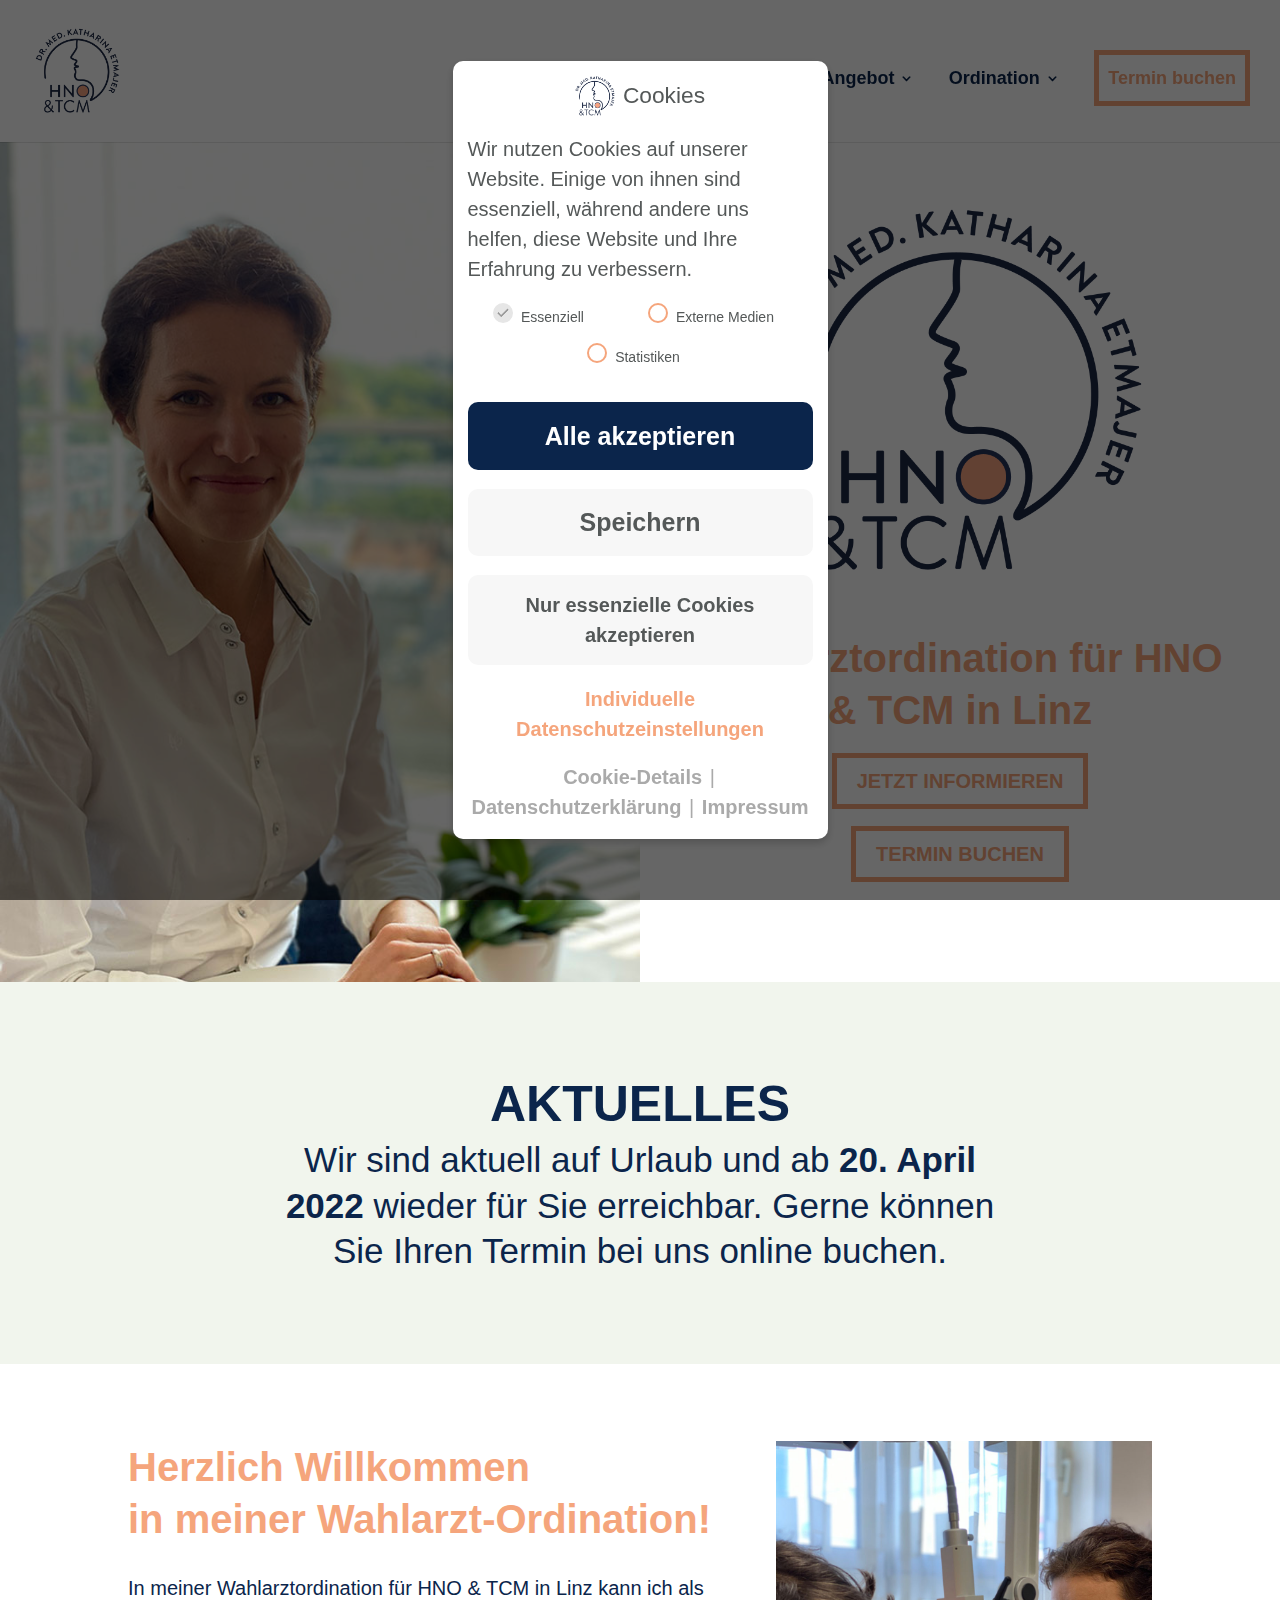
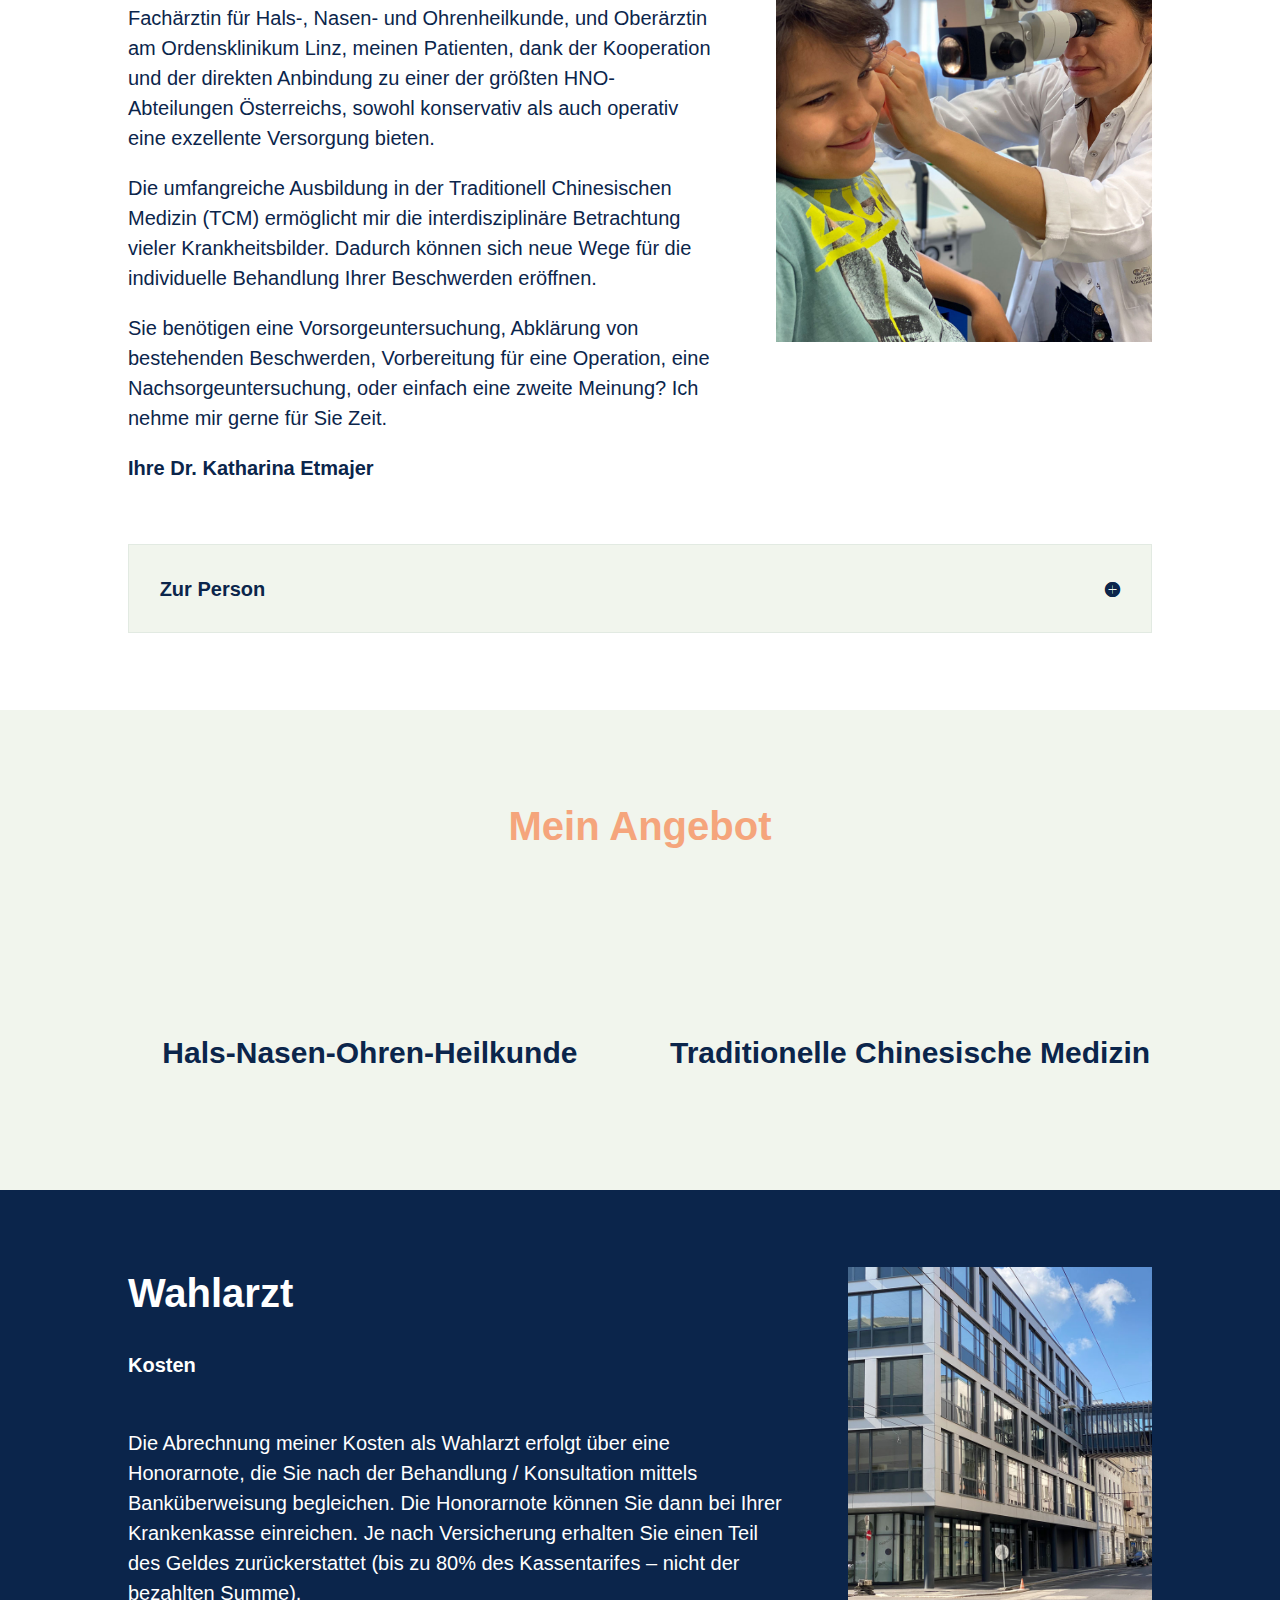
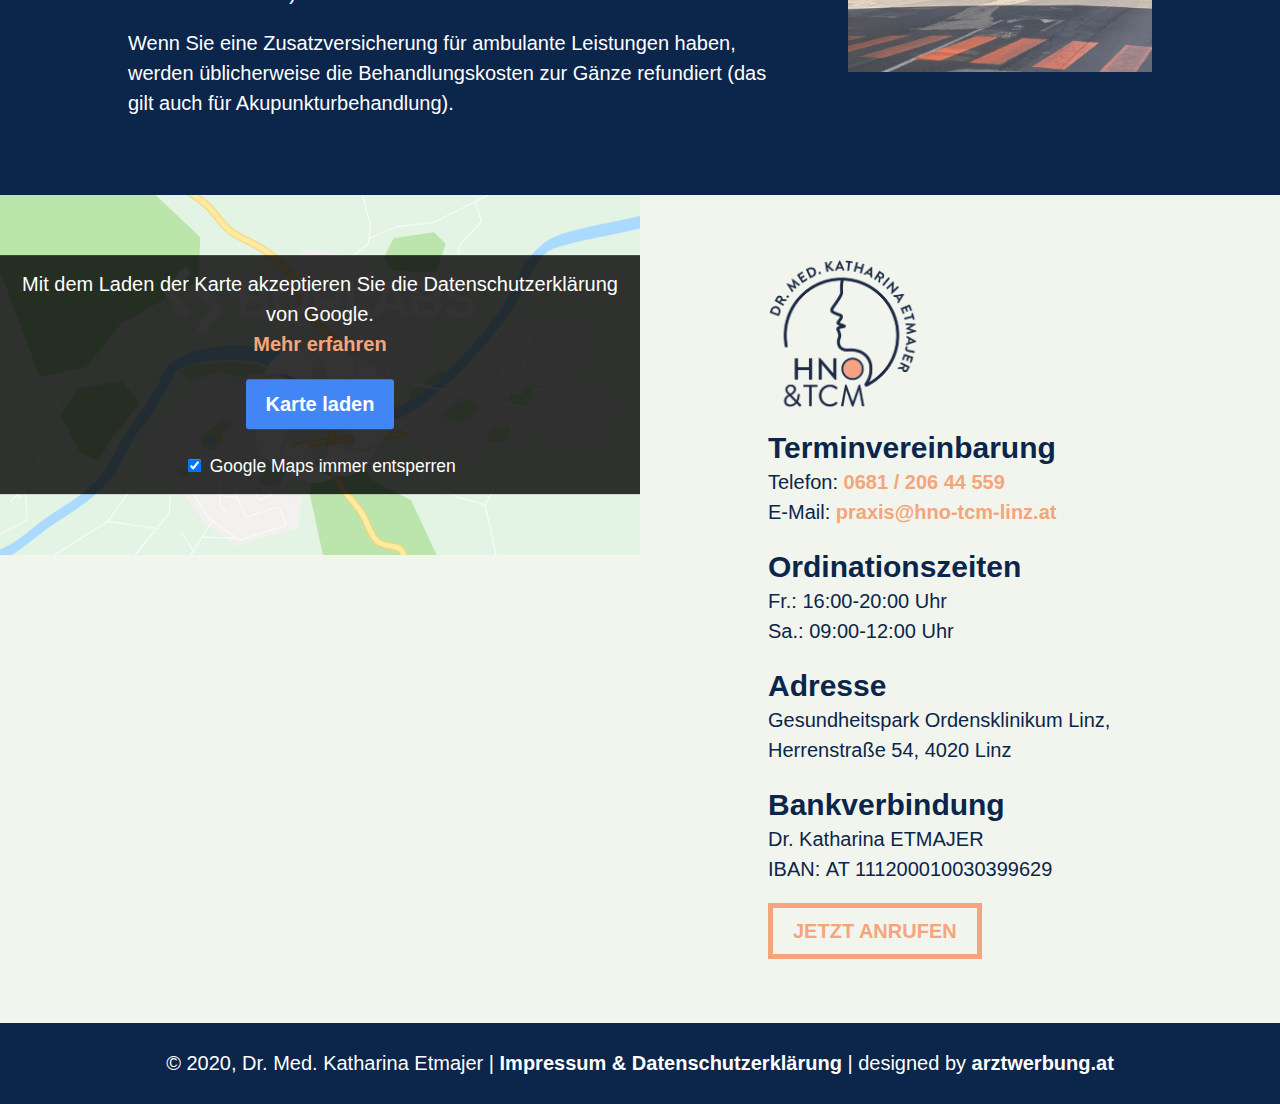
==== commit 721468c9: "Announce vacations in 202204" ====
--- a/index.html
+++ b/index.html
@@ -71,7 +71,7 @@
 .et_pb_with_border .et-pb-icon,.et_pb_with_border .et_pb_image_wrap{border:0 solid #333}.et_pb_blurb_content{max-width:550px;margin:0 auto;position:relative;text-align:center;word-wrap:break-word;width:100%}.et_pb_blurb.et_pb_text_align_left .et_pb_blurb_content .et_pb_blurb_container{text-align:left}.et_pb_blurb.et_pb_text_align_right .et_pb_blurb_content .et_pb_blurb_container{text-align:right}.et_pb_blurb.et_pb_text_align_justified .et_pb_blurb_content .et_pb_blurb_container{text-align:justify}.et_pb_blurb.et_pb_text_align_center .et_pb_blurb_content .et_pb_blurb_container{text-align:center}.et_pb_blurb_content p:last-of-type{padding-bottom:0}.et_pb_blurb .et_pb_module_header a,.et_pb_blurb h4 a{text-decoration:none}.et_pb_blurb .et_pb_image_wrap{display:block;margin:auto}.et_pb_main_blurb_image img{border-radius:inherit}.et_pb_main_blurb_image img[src*=".svg"]{width:auto}.et_pb_sticky_module .et_pb_main_blurb_image .et_pb_image_wrap{width:100%;max-width:100%}.et_pb_blurb_position_left .et_pb_blurb_content,.et_pb_blurb_position_right .et_pb_blurb_content{display:table}.et_pb_blurb_position_left .et_pb_main_blurb_image,.et_pb_blurb_position_right .et_pb_main_blurb_image{width:32px;display:table-cell;line-height:0}.et_pb_blurb_position_left .et_pb_main_blurb_image img,.et_pb_blurb_position_right .et_pb_main_blurb_image img{width:inherit}.et_pb_blurb_position_left .et-pb-icon,.et_pb_blurb_position_right .et-pb-icon{font-size:32px}.et_pb_blurb_position_right .et-pb-icon{display:table-cell}.et_pb_blurb_position_left .et_pb_blurb_container,.et_pb_blurb_position_right .et_pb_blurb_container{display:table-cell;vertical-align:top}.et_pb_blurb_position_left .et_pb_blurb_container{padding-left:15px}.et_pb_blurb_position_left .et_pb_blurb_content{text-align:left}.et_pb_blurb_position_right .et_pb_blurb_container{padding-right:15px}.et_pb_blurb_position_right .et_pb_blurb_content{text-align:right}.et_pb_blurb_position_right .et_pb_main_blurb_image{left:auto;right:0}.et_pb_blurb_position_right .et-pb-icon{margin-right:0;margin-left:20px}.et_pb_main_blurb_image{display:inline-block;margin-bottom:30px;line-height:0;max-width:100%}@media (max-width:980px){.et_pb_blurb_position_left_tablet .et_pb_main_blurb_image,.et_pb_blurb_position_right_tablet .et_pb_main_blurb_image{width:32px;display:table-cell;line-height:0}.et_pb_blurb_position_left_tablet .et_pb_main_blurb_image img,.et_pb_blurb_position_right_tablet .et_pb_main_blurb_image img{width:inherit}.et_pb_blurb_position_left_tablet .et-pb-icon,.et_pb_blurb_position_right_tablet .et-pb-icon{font-size:32px;display:table-cell}.et_pb_blurb_position_left_tablet .et_pb_blurb_container,.et_pb_blurb_position_right_tablet .et_pb_blurb_container{display:table-cell;vertical-align:top}.et_pb_blurb_position_left_tablet .et_pb_blurb_container{padding-left:15px}.et_pb_blurb_position_left_tablet .et_pb_blurb_content{text-align:left}.et_pb_blurb_position_right_tablet .et_pb_blurb_container{padding-right:15px}.et_pb_blurb_position_right_tablet .et_pb_blurb_content{padding-right:52px;text-align:right}.et_pb_blurb_position_right_tablet .et_pb_main_blurb_image{left:auto;right:0}.et_pb_blurb_position_right_tablet .et-pb-icon{margin-right:0;margin-left:20px}.et_pb_blurb_position_top_tablet .et_pb_main_blurb_image{display:block;width:auto}.et_pb_blurb_position_top_tablet .et-pb-icon{font-size:96px;display:initial}.et_pb_blurb_position_top_tablet .et_pb_blurb_container{display:block;padding-left:0;padding-right:0}.et_pb_blurb_position_top_tablet .et_pb_blurb_content{display:inline-block;text-align:center;padding-right:0}}@media (max-width:767px){.et_pb_blurb_position_left_phone .et_pb_main_blurb_image,.et_pb_blurb_position_right_phone .et_pb_main_blurb_image{width:32px;display:table-cell;line-height:0}.et_pb_blurb_position_left_phone .et_pb_main_blurb_image img,.et_pb_blurb_position_right_phone .et_pb_main_blurb_image img{width:inherit}.et_pb_blurb_position_left_phone .et-pb-icon,.et_pb_blurb_position_right_phone .et-pb-icon{font-size:32px;display:table-cell}.et_pb_blurb_position_left_phone .et_pb_blurb_container,.et_pb_blurb_position_right_phone .et_pb_blurb_container{display:table-cell;vertical-align:top}.et_pb_blurb_position_left_phone .et_pb_blurb_container{padding-left:15px}.et_pb_blurb_position_left_phone .et_pb_blurb_content{text-align:left}.et_pb_blurb_position_right_phone .et_pb_blurb_container{padding-right:15px}.et_pb_blurb_position_right_phone .et_pb_blurb_content{padding-right:52px;text-align:right}.et_pb_blurb_position_right_phone .et_pb_main_blurb_image{left:auto;right:0}.et_pb_blurb_position_right_phone .et-pb-icon{margin-right:0;margin-left:20px}.et_pb_blurb_position_top_phone .et_pb_main_blurb_image{display:block;width:auto}.et_pb_blurb_position_top_phone .et-pb-icon{font-size:96px;display:initial}.et_pb_blurb_position_top_phone .et_pb_blurb_container{display:block;padding-left:0;padding-right:0}.et_pb_blurb_position_top_phone .et_pb_blurb_content{display:inline-block;text-align:center;padding-right:0}}@media (max-width:980px){.et_pb_blurb.et_pb_text_align_left-tablet .et_pb_blurb_content .et_pb_blurb_container{text-align:left}.et_pb_blurb.et_pb_text_align_right-tablet .et_pb_blurb_content .et_pb_blurb_container{text-align:right}.et_pb_blurb.et_pb_text_align_justified-tablet .et_pb_blurb_content .et_pb_blurb_container{text-align:justify}.et_pb_blurb.et_pb_text_align_center-tablet .et_pb_blurb_content .et_pb_blurb_container{text-align:center}}@media (max-width:767px){.et_pb_blurb.et_pb_text_align_left-phone .et_pb_blurb_content .et_pb_blurb_container{text-align:left}.et_pb_blurb.et_pb_text_align_right-phone .et_pb_blurb_content .et_pb_blurb_container{text-align:right}.et_pb_blurb.et_pb_text_align_justified-phone .et_pb_blurb_content .et_pb_blurb_container{text-align:justify}.et_pb_blurb.et_pb_text_align_center-phone .et_pb_blurb_content .et_pb_blurb_container{text-align:center}}
 .et-waypoint.et_pb_animation_off,.et-waypoint:not(.et_pb_counters).et_pb_animation_off,.et_pb_animation_off{opacity:1}.et-waypoint.et_pb_animation_left.et-animated,.et_pb_animation_left.et-animated{opacity:1;animation:fadeLeft 1s 1 cubic-bezier(.77,0,.175,1)}.et-waypoint.et_pb_animation_right.et-animated,.et_pb_animation_right.et-animated{opacity:1;animation:fadeRight 1s 1 cubic-bezier(.77,0,.175,1)}.et-waypoint.et_pb_animation_top.et-animated,.et_pb_animation_top.et-animated{opacity:1;animation:fadeTop 1s 1 cubic-bezier(.77,0,.175,1)}.et-waypoint.et_pb_animation_bottom.et-animated,.et_pb_animation_bottom.et-animated{opacity:1;animation:fadeBottom 1s 1 cubic-bezier(.77,0,.175,1)}.et-waypoint.et_pb_animation_fade_in.et-animated,.et_pb_animation_fade_in.et-animated{opacity:1;animation:fadeIn 1s 1 cubic-bezier(.77,0,.175,1)}@media (max-width:980px){.et-waypoint.et_pb_animation_off_tablet,.et-waypoint:not(.et_pb_counters).et_pb_animation_off_tablet,.et_pb_animation_off_tablet{opacity:1;animation:none}.et-waypoint.et_pb_animation_left_tablet.et-animated,.et_pb_animation_left_tablet.et-animated{opacity:1;animation:fadeLeft 1s 1 cubic-bezier(.77,0,.175,1)}.et-waypoint.et_pb_animation_right_tablet.et-animated,.et_pb_animation_right_tablet.et-animated{opacity:1;animation:fadeRight 1s 1 cubic-bezier(.77,0,.175,1)}.et-waypoint.et_pb_animation_top_tablet.et-animated,.et_pb_animation_top_tablet.et-animated{opacity:1;animation:fadeTop 1s 1 cubic-bezier(.77,0,.175,1)}.et-waypoint.et_pb_animation_bottom_tablet.et-animated,.et_pb_animation_bottom_tablet.et-animated{opacity:1;animation:fadeBottom 1s 1 cubic-bezier(.77,0,.175,1)}.et-waypoint.et_pb_animation_fade_in_tablet.et-animated,.et_pb_animation_fade_in_tablet.et-animated{opacity:1;animation:fadeIn 1s 1 cubic-bezier(.77,0,.175,1)}}@media (max-width:767px){.et-waypoint.et_pb_animation_off_phone,.et-waypoint:not(.et_pb_counters).et_pb_animation_off_phone,.et_pb_animation_off_phone{opacity:1;animation:none}.et-waypoint.et_pb_animation_left_phone.et-animated,.et_pb_animation_left_phone.et-animated{opacity:1;animation:fadeLeft 1s 1 cubic-bezier(.77,0,.175,1)}.et-waypoint.et_pb_animation_right_phone.et-animated,.et_pb_animation_right_phone.et-animated{opacity:1;animation:fadeRight 1s 1 cubic-bezier(.77,0,.175,1)}.et-waypoint.et_pb_animation_top_phone.et-animated,.et_pb_animation_top_phone.et-animated{opacity:1;animation:fadeTop 1s 1 cubic-bezier(.77,0,.175,1)}.et-waypoint.et_pb_animation_bottom_phone.et-animated,.et_pb_animation_bottom_phone.et-animated{opacity:1;animation:fadeBottom 1s 1 cubic-bezier(.77,0,.175,1)}.et-waypoint.et_pb_animation_fade_in_phone.et-animated,.et_pb_animation_fade_in_phone.et-animated{opacity:1;animation:fadeIn 1s 1 cubic-bezier(.77,0,.175,1)}}
 </style>
-<link rel='preload' id='divi-dynamic-css' href='wp-content/et-cache/10/et-divi-dynamic-10-ver=1646987207.css' as='style' media='all' onload="this.onload=null;this.rel='stylesheet'" />
+<link rel='stylesheet' id='divi-dynamic-css' href='wp-content/et-cache/10/et-divi-dynamic-10-ver=1646987207.css' type='text/css' media='all' />
 <link rel='stylesheet' id='borlabs-cookie-css'  href='wp-content/cache/borlabs-cookie/borlabs-cookie_1_de-ver=2.2.15-134.css' type='text/css' media='all' />
 <link rel='stylesheet' id='divi-style-css'  href='wp-content/themes/divi-child/style-ver=4.14.9.css' type='text/css' media='all' />
 <!--n2css-->
@@ -97,7 +97,7 @@
 <link rel="apple-touch-icon" href="wp-content/uploads/cropped-etmajer-logo-1-180x180.png" />
 <meta name="msapplication-TileImage" content="wp-content/uploads/cropped-etmajer-logo-1-270x270.png" />
 <style id="et-critical-inline-css">body,.et_pb_column_1_2 .et_quote_content blockquote cite,.et_pb_column_1_2 .et_link_content a.et_link_main_url,.et_pb_column_1_3 .et_quote_content blockquote cite,.et_pb_column_3_8 .et_quote_content blockquote cite,.et_pb_column_1_4 .et_quote_content blockquote cite,.et_pb_blog_grid .et_quote_content blockquote cite,.et_pb_column_1_3 .et_link_content a.et_link_main_url,.et_pb_column_3_8 .et_link_content a.et_link_main_url,.et_pb_column_1_4 .et_link_content a.et_link_main_url,.et_pb_blog_grid .et_link_content a.et_link_main_url,body .et_pb_bg_layout_light .et_pb_post p,body .et_pb_bg_layout_dark .et_pb_post p{font-size:18px}.et_pb_slide_content,.et_pb_best_value{font-size:20px}body{color:#0b254b}h1,h2,h3,h4,h5,h6{color:#0b254b}body{line-height:1em}#et_search_icon:hover,.mobile_menu_bar:before,.mobile_menu_bar:after,.et_toggle_slide_menu:after,.et-social-icon a:hover,.et_pb_sum,.et_pb_pricing li a,.et_pb_pricing_table_button,.et_overlay:before,.entry-summary p.price ins,.et_pb_member_social_links a:hover,.et_pb_widget li a:hover,.et_pb_filterable_portfolio .et_pb_portfolio_filters li a.active,.et_pb_filterable_portfolio .et_pb_portofolio_pagination ul li a.active,.et_pb_gallery .et_pb_gallery_pagination ul li a.active,.wp-pagenavi span.current,.wp-pagenavi a:hover,.nav-single a,.tagged_as a,.posted_in a{color:#0b254b}.et_pb_contact_submit,.et_password_protected_form .et_submit_button,.et_pb_bg_layout_light .et_pb_newsletter_button,.comment-reply-link,.form-submit .et_pb_button,.et_pb_bg_layout_light .et_pb_promo_button,.et_pb_bg_layout_light .et_pb_more_button,.et_pb_contact p input[type="checkbox"]:checked+label i:before,.et_pb_bg_layout_light.et_pb_module.et_pb_button{color:#0b254b}.footer-widget h4{color:#0b254b}.et-search-form,.nav li ul,.et_mobile_menu,.footer-widget li:before,.et_pb_pricing li:before,blockquote{border-color:#0b254b}.et_pb_counter_amount,.et_pb_featured_table .et_pb_pricing_heading,.et_quote_content,.et_link_content,.et_audio_content,.et_pb_post_slider.et_pb_bg_layout_dark,.et_slide_in_menu_container,.et_pb_contact p input[type="radio"]:checked+label i:before{background-color:#0b254b}a{color:#f5a57c}.nav li ul{border-color:#f5a57c}#top-header,#et-secondary-nav li ul{background-color:#f5a57c}.et_header_style_centered .mobile_nav .select_page,.et_header_style_split .mobile_nav .select_page,.et_nav_text_color_light #top-menu>li>a,.et_nav_text_color_dark #top-menu>li>a,#top-menu a,.et_mobile_menu li a,.et_nav_text_color_light .et_mobile_menu li a,.et_nav_text_color_dark .et_mobile_menu li a,#et_search_icon:before,.et_search_form_container input,span.et_close_search_field:after,#et-top-navigation .et-cart-info{color:#0b254b}.et_search_form_container input::-moz-placeholder{color:#0b254b}.et_search_form_container input::-webkit-input-placeholder{color:#0b254b}.et_search_form_container input:-ms-input-placeholder{color:#0b254b}#top-header,#top-header a,#et-secondary-nav li li a,#top-header .et-social-icon a:before{font-size:14px}#top-menu li a{font-size:16px}body.et_vertical_nav .container.et_search_form_container .et-search-form input{font-size:16px!important}#top-menu li.current-menu-ancestor>a,#top-menu li.current-menu-item>a,#top-menu li.current_page_item>a{color:#0b254b}#main-footer{background-color:#ffffff}.footer-widget,.footer-widget li,.footer-widget li a,#footer-info{font-size:14px}.footer-widget .et_pb_widget div,.footer-widget .et_pb_widget ul,.footer-widget .et_pb_widget ol,.footer-widget .et_pb_widget label{line-height:1.7em}#et-footer-nav{background-color:#ffffff}.bottom-nav,.bottom-nav a,.bottom-nav li.current-menu-item a{color:#0b254b}#et-footer-nav .bottom-nav li.current-menu-item a{color:#0b254b}#footer-bottom{background-color:#0b254b}#footer-info,#footer-info a{color:#ffffff}#footer-info{font-size:16px}body .et_pb_button{border-width:5px!important;border-color:#f5a57c;border-radius:0px;font-weight:bold;font-style:normal;text-transform:uppercase;text-decoration:none;}body.et_pb_button_helper_class .et_pb_button,body.et_pb_button_helper_class .et_pb_module.et_pb_button{color:#f5a57c}body .et_pb_button:after{font-size:32px;color:#f5a57c}body .et_pb_bg_layout_light.et_pb_button:hover,body .et_pb_bg_layout_light .et_pb_button:hover,body .et_pb_button:hover{color:#f5a57c!important;background-color:rgba(255,255,255,0);border-color:#f5a57c!important;border-radius:0px}@media only screen and (min-width:981px){.et_header_style_left #et-top-navigation,.et_header_style_split #et-top-navigation{padding:50px 0 0 0}.et_header_style_left #et-top-navigation nav>ul>li>a,.et_header_style_split #et-top-navigation nav>ul>li>a{padding-bottom:50px}.et_header_style_split .centered-inline-logo-wrap{width:100px;margin:-100px 0}.et_header_style_split .centered-inline-logo-wrap #logo{max-height:100px}.et_pb_svg_logo.et_header_style_split .centered-inline-logo-wrap #logo{height:100px}.et_header_style_centered #top-menu>li>a{padding-bottom:18px}.et_header_style_slide #et-top-navigation,.et_header_style_fullscreen #et-top-navigation{padding:41px 0 41px 0!important}.et_header_style_centered #main-header .logo_container{height:100px}#logo{max-height:60%}.et_pb_svg_logo #logo{height:60%}.et_header_style_centered.et_hide_primary_logo #main-header:not(.et-fixed-header) .logo_container,.et_header_style_centered.et_hide_fixed_logo #main-header.et-fixed-header .logo_container{height:18px}.et_header_style_left .et-fixed-header #et-top-navigation,.et_header_style_split .et-fixed-header #et-top-navigation{padding:40px 0 0 0}.et_header_style_left .et-fixed-header #et-top-navigation nav>ul>li>a,.et_header_style_split .et-fixed-header #et-top-navigation nav>ul>li>a{padding-bottom:40px}.et_header_style_centered header#main-header.et-fixed-header .logo_container{height:80px}.et_header_style_split #main-header.et-fixed-header .centered-inline-logo-wrap{width:80px;margin:-80px 0}.et_header_style_split .et-fixed-header .centered-inline-logo-wrap #logo{max-height:80px}.et_pb_svg_logo.et_header_style_split .et-fixed-header .centered-inline-logo-wrap #logo{height:80px}.et_header_style_slide .et-fixed-header #et-top-navigation,.et_header_style_fullscreen .et-fixed-header #et-top-navigation{padding:31px 0 31px 0!important}.et-fixed-header#top-header,.et-fixed-header#top-header #et-secondary-nav li ul{background-color:#f5a57c}.et-fixed-header #top-menu a,.et-fixed-header #et_search_icon:before,.et-fixed-header #et_top_search .et-search-form input,.et-fixed-header .et_search_form_container input,.et-fixed-header .et_close_search_field:after,.et-fixed-header #et-top-navigation .et-cart-info{color:#0b254b!important}.et-fixed-header .et_search_form_container input::-moz-placeholder{color:#0b254b!important}.et-fixed-header .et_search_form_container input::-webkit-input-placeholder{color:#0b254b!important}.et-fixed-header .et_search_form_container input:-ms-input-placeholder{color:#0b254b!important}.et-fixed-header #top-menu li.current-menu-ancestor>a,.et-fixed-header #top-menu li.current-menu-item>a,.et-fixed-header #top-menu li.current_page_item>a{color:#0b254b!important}}@media only screen and (min-width:1350px){.et_pb_row{padding:27px 0}.et_pb_section{padding:54px 0}.single.et_pb_pagebuilder_layout.et_full_width_page .et_post_meta_wrapper{padding-top:81px}.et_pb_fullwidth_section{padding:0}}	body,input,textarea,select{font-family:'Avenir',sans-serif}.et_pb_button{font-family:'Avenir',sans-serif}#main-header,#et-top-navigation{font-family:'Avenir',sans-serif}#top-header .container{font-family:'Avenir',sans-serif}body,input,textarea,select{font-family:'brandon-grostesque',sans-serif;!important}</style>
-<link rel="preload" as="style" id="et-core-unified-deferred-10-cached-inline-styles" href="wp-content/et-cache/10/et-core-unified-deferred-10.min-ver=1646987208.css" onload="this.onload=null;this.rel='stylesheet';" /></head>
+<link rel="stylesheet" style="text/css" id="et-core-unified-deferred-10-cached-inline-styles" href="wp-content/et-cache/10/et-core-unified-deferred-10.min-ver=1646987208.css" /></head>
 <body class="home page-template-default page page-id-10 et_pb_button_helper_class et_fullwidth_nav et_fullwidth_secondary_nav et_fixed_nav et_show_nav et_primary_nav_dropdown_animation_fade et_secondary_nav_dropdown_animation_fade et_header_style_left et_pb_footer_columns1 et_cover_background et_pb_gutter osx et_pb_gutters3 et_pb_pagebuilder_layout et_no_sidebar et_divi_theme et-db">
 	<div id="page-container">
 
@@ -203,8 +203,8 @@
 					<div class="et_pb_slider_container_inner">
 						
 						<div class="et_pb_slide_description">
-							<h1 class="et_pb_slide_title">AKTUELLES</h1><div class="et_pb_slide_content"><h5>Die Ordination ist für Sie ab <strong>4. Juni 2020</strong> eröffnet. Ab <strong>25. Mai 2020</strong> können Sie gerne Ihren Termin online buchen.</h5></div>
-							
+							<!--<h1 class="et_pb_slide_title">AKTUELLES</h1><div class="et_pb_slide_content"><h5>Die Ordination ist für Sie ab <strong>4. Juni 2020</strong> eröffnet. Ab <strong>25. Mai 2020</strong> können Sie gerne Ihren Termin online buchen.</h5></div>-->
+							<h1 class="et_pb_slide_title">AKTUELLES</h1><div class="et_pb_slide_content"><h5>Wir sind aktuell auf Urlaub und ab <strong>20. April 2022</strong> wieder für Sie erreichbar. Gerne können Sie Ihren Termin bei uns online buchen.</h5></div>
 						</div>
 					</div>
 				</div>
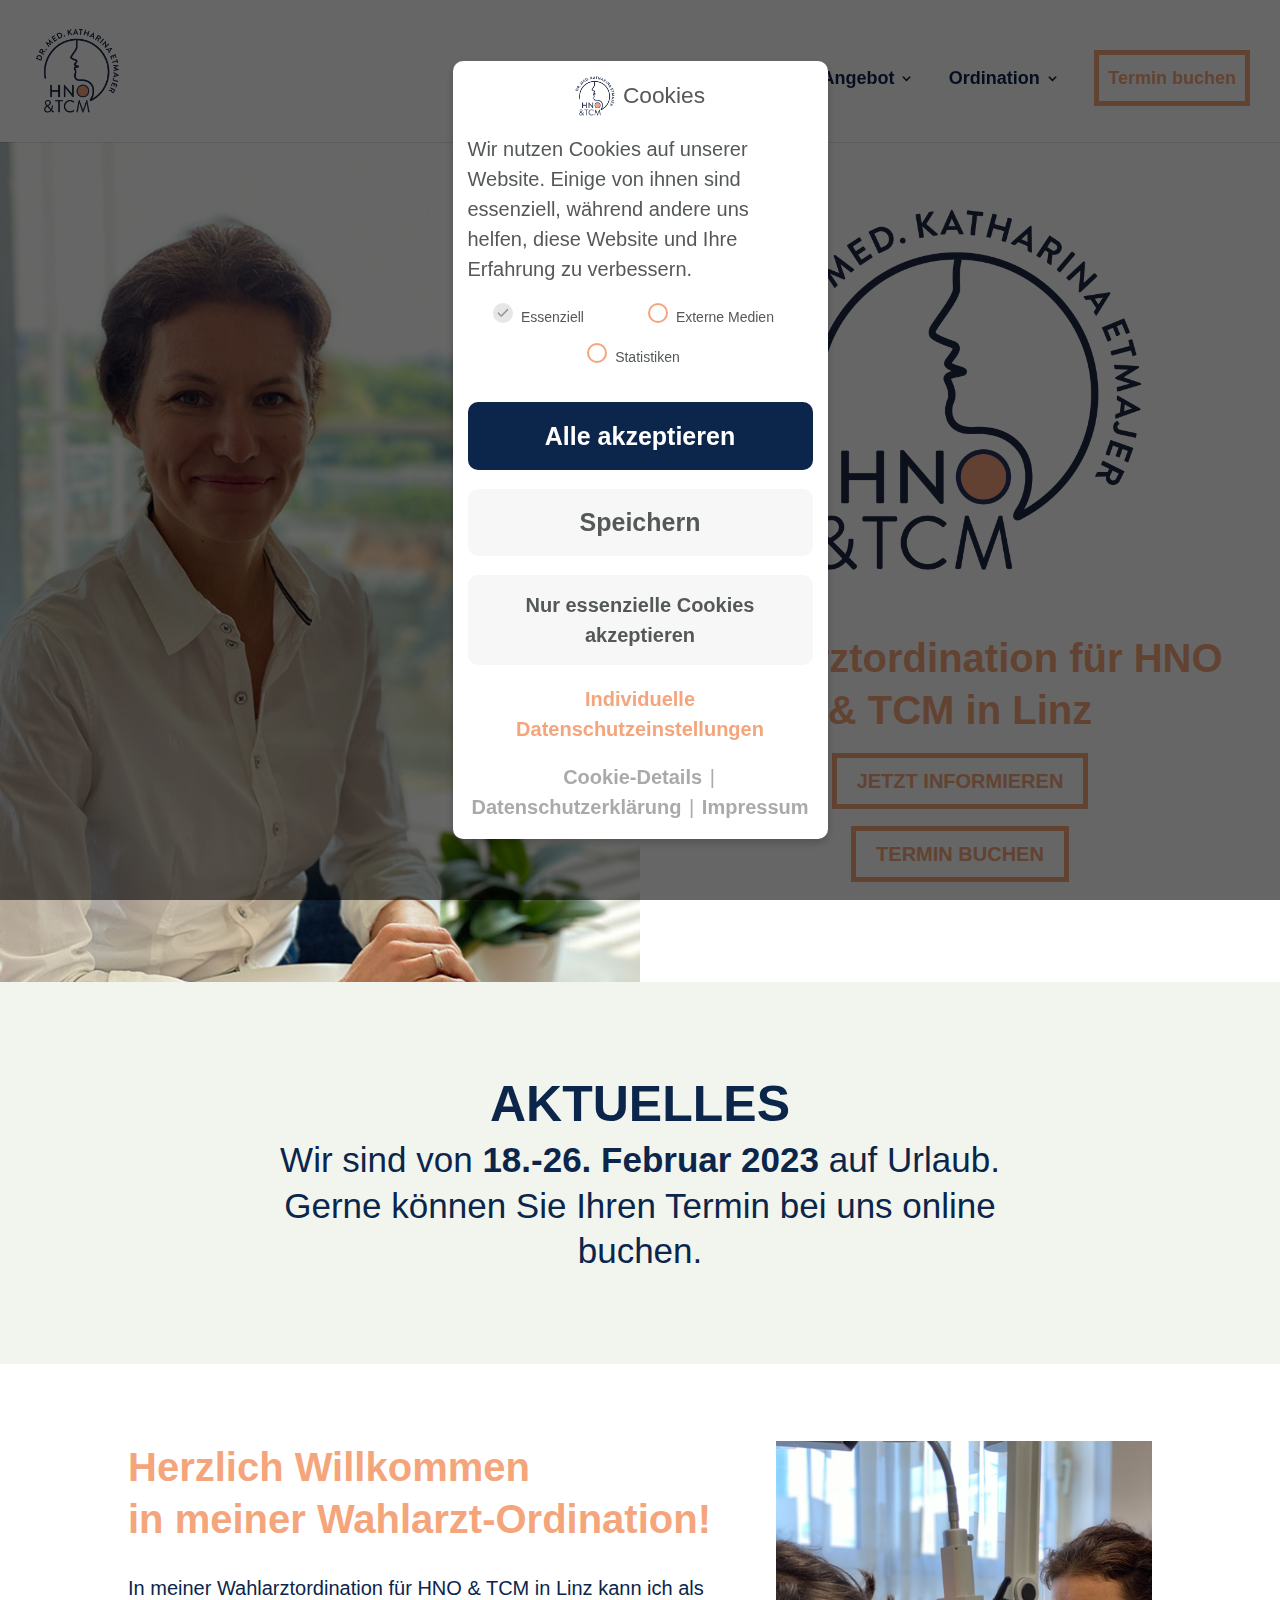
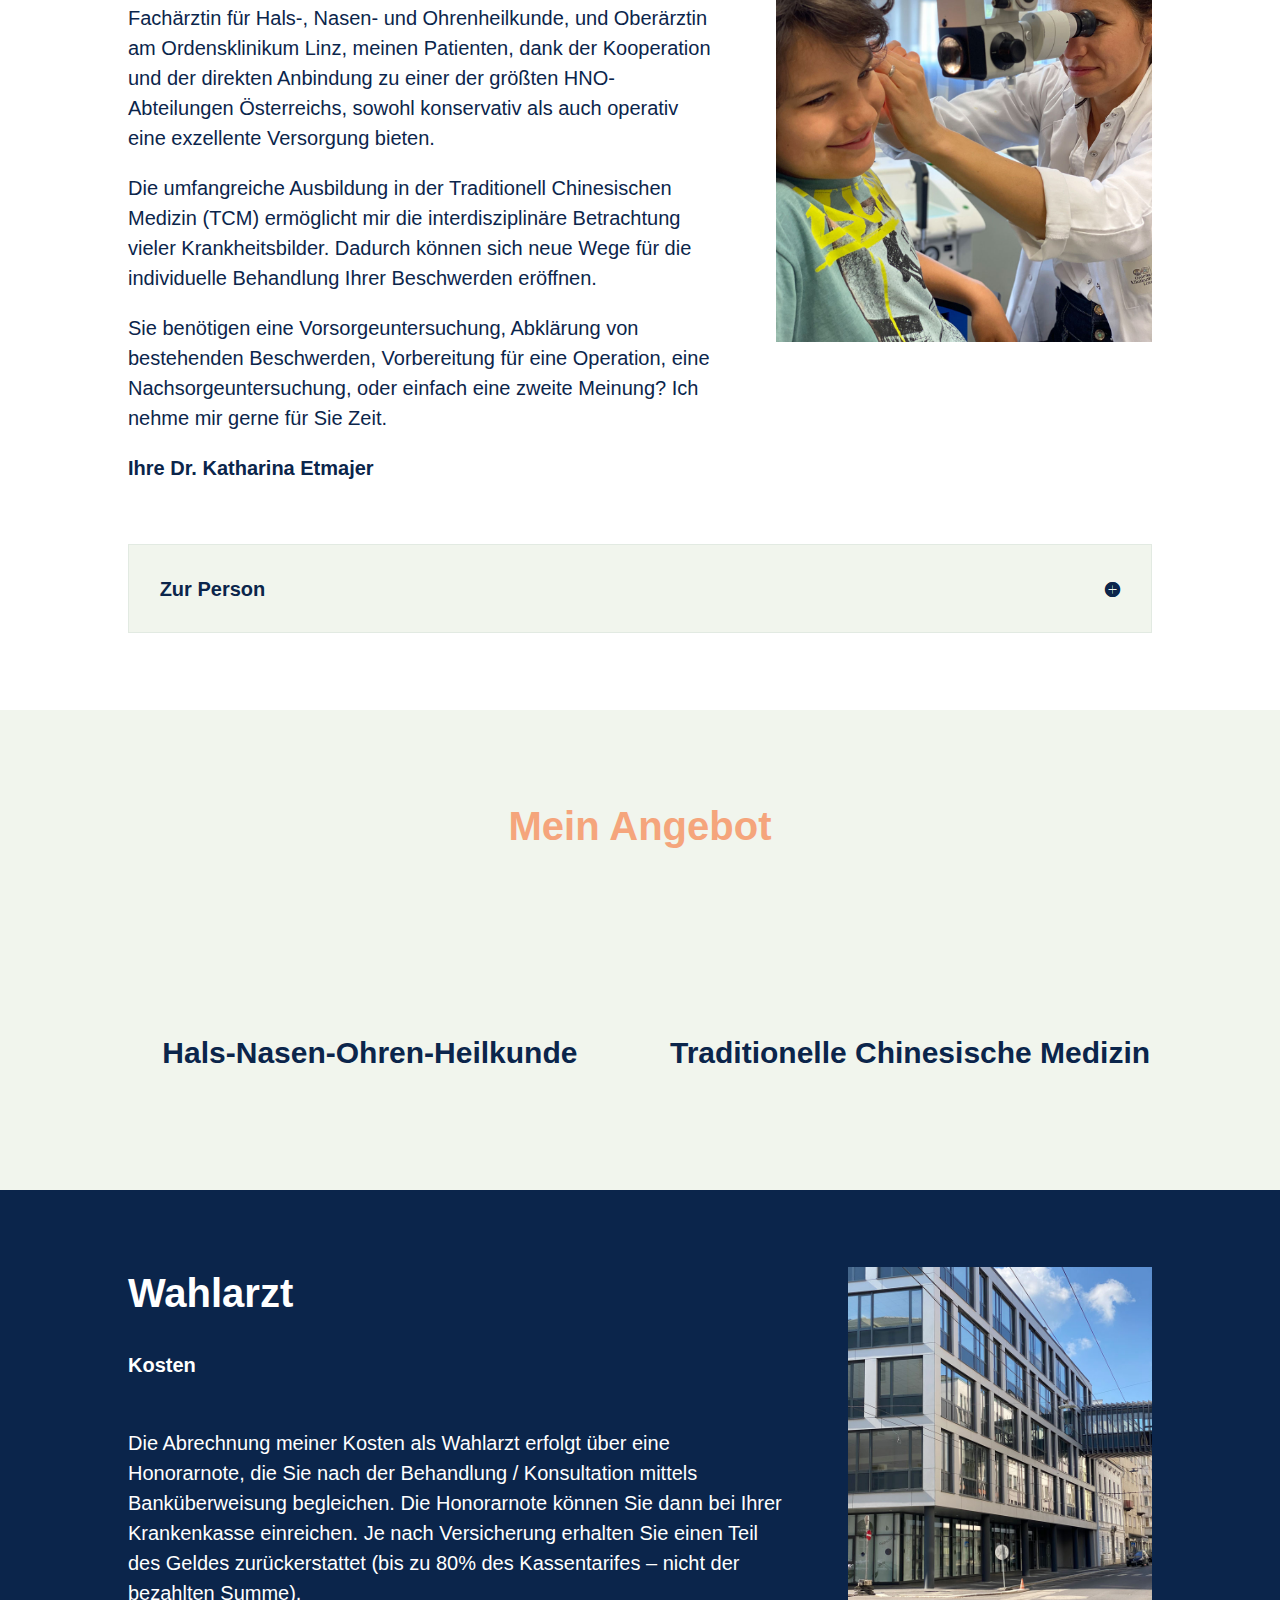
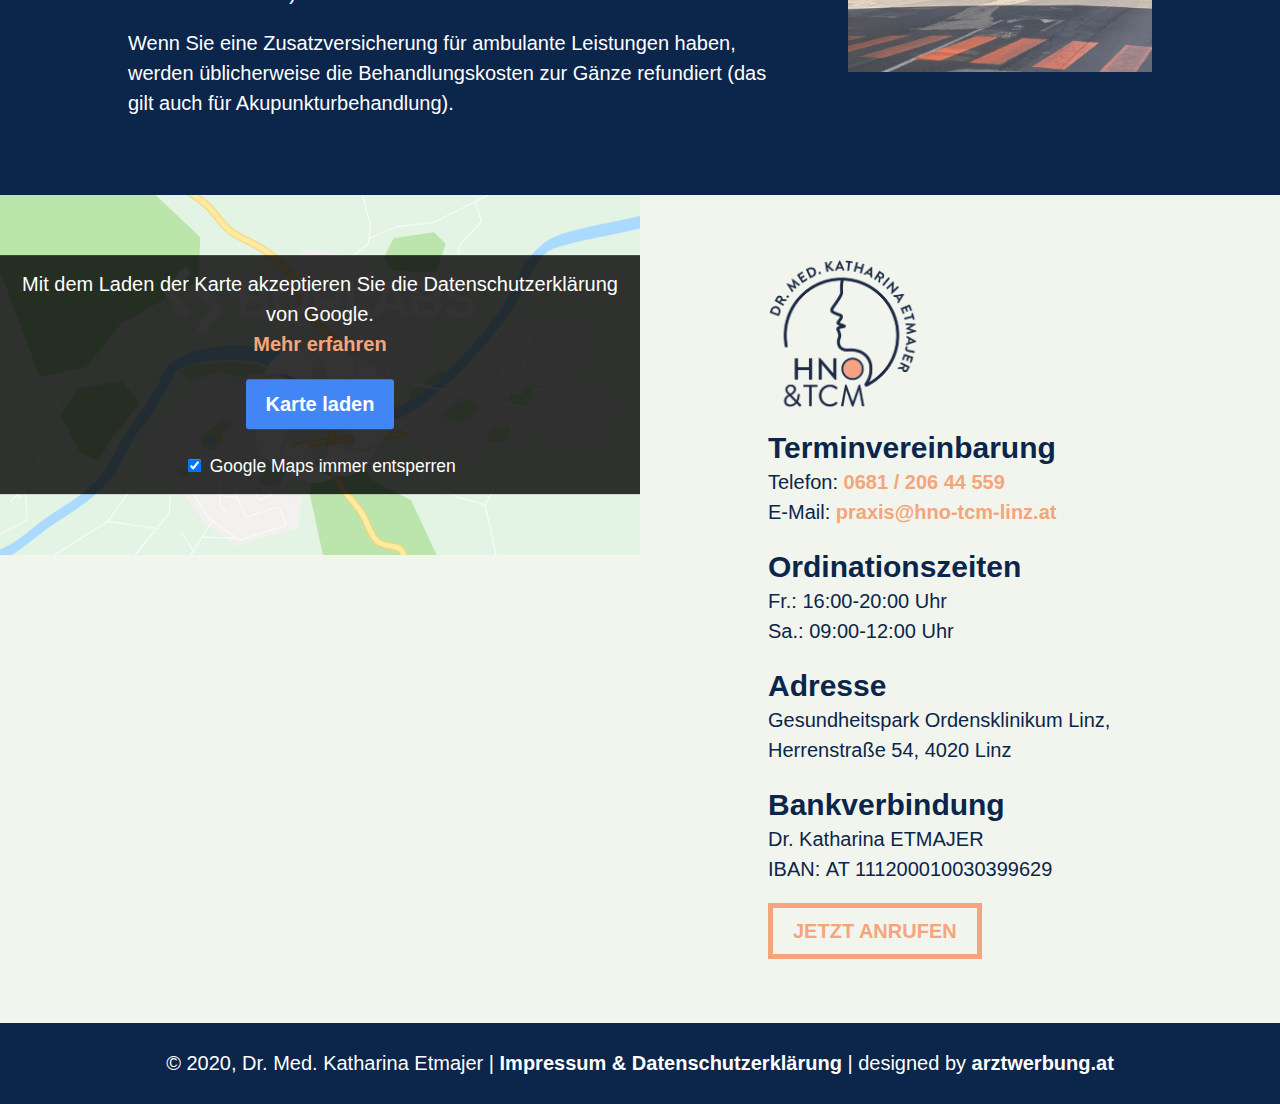
==== commit 84a48ed4: "Insert vacations in early 2023" ====
--- a/index.html
+++ b/index.html
@@ -204,7 +204,7 @@
 						
 						<div class="et_pb_slide_description">
 							<!--<h1 class="et_pb_slide_title">AKTUELLES</h1><div class="et_pb_slide_content"><h5>Die Ordination ist für Sie ab <strong>4. Juni 2020</strong> eröffnet. Ab <strong>25. Mai 2020</strong> können Sie gerne Ihren Termin online buchen.</h5></div>-->
-							<h1 class="et_pb_slide_title">AKTUELLES</h1><div class="et_pb_slide_content"><h5>Wir sind aktuell auf Urlaub und ab <strong>20. April 2022</strong> wieder für Sie erreichbar. Gerne können Sie Ihren Termin bei uns online buchen.</h5></div>
+							<h1 class="et_pb_slide_title">AKTUELLES</h1><div class="et_pb_slide_content"><h5>Wir sind von <strong>18.-26. Februar 2023</strong> auf Urlaub. Gerne können Sie Ihren Termin bei uns online buchen.</h5></div>
 						</div>
 					</div>
 				</div>
@@ -1108,4 +1108,4 @@
 <!-- Dynamic page generated in 0.653 seconds. -->
 <!-- Cached page generated by WP-Super-Cache on 2022-03-17 21:49:59 -->
 
-<!-- super cache -->+<!-- super cache -->
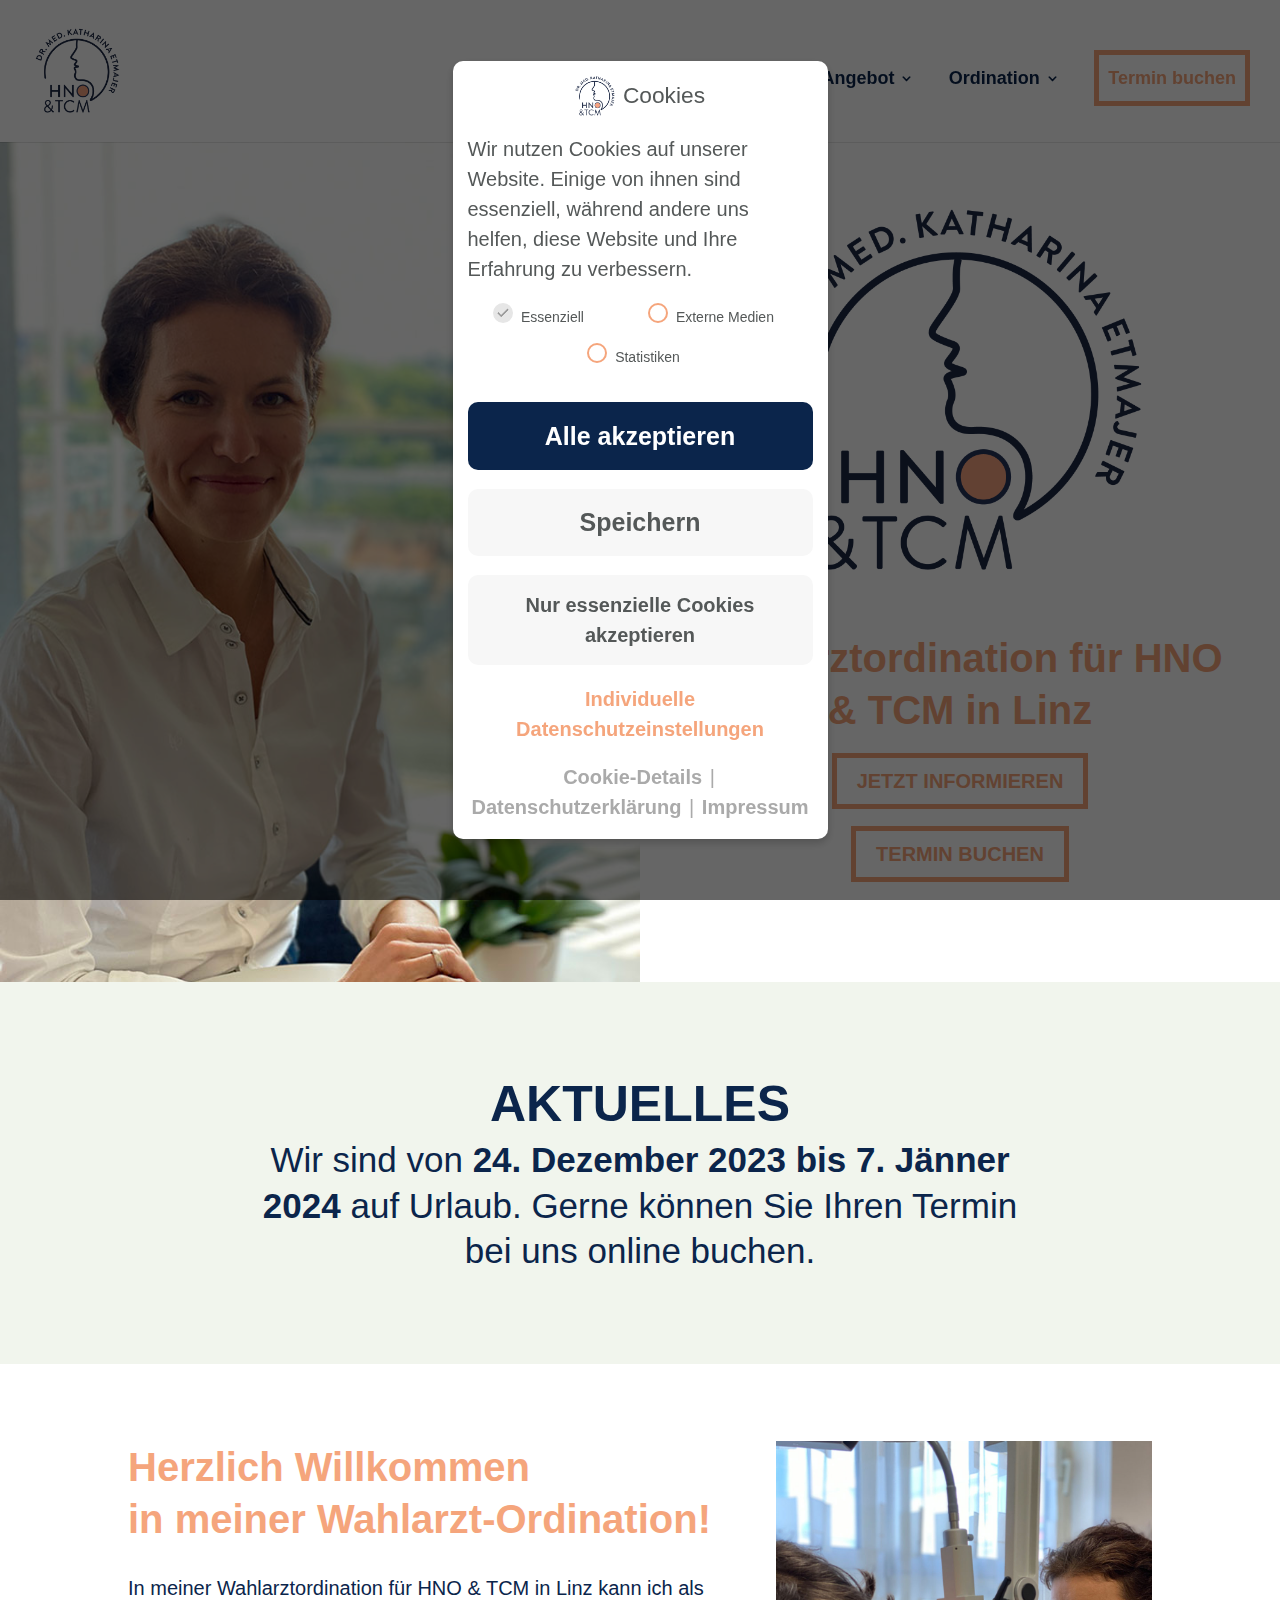
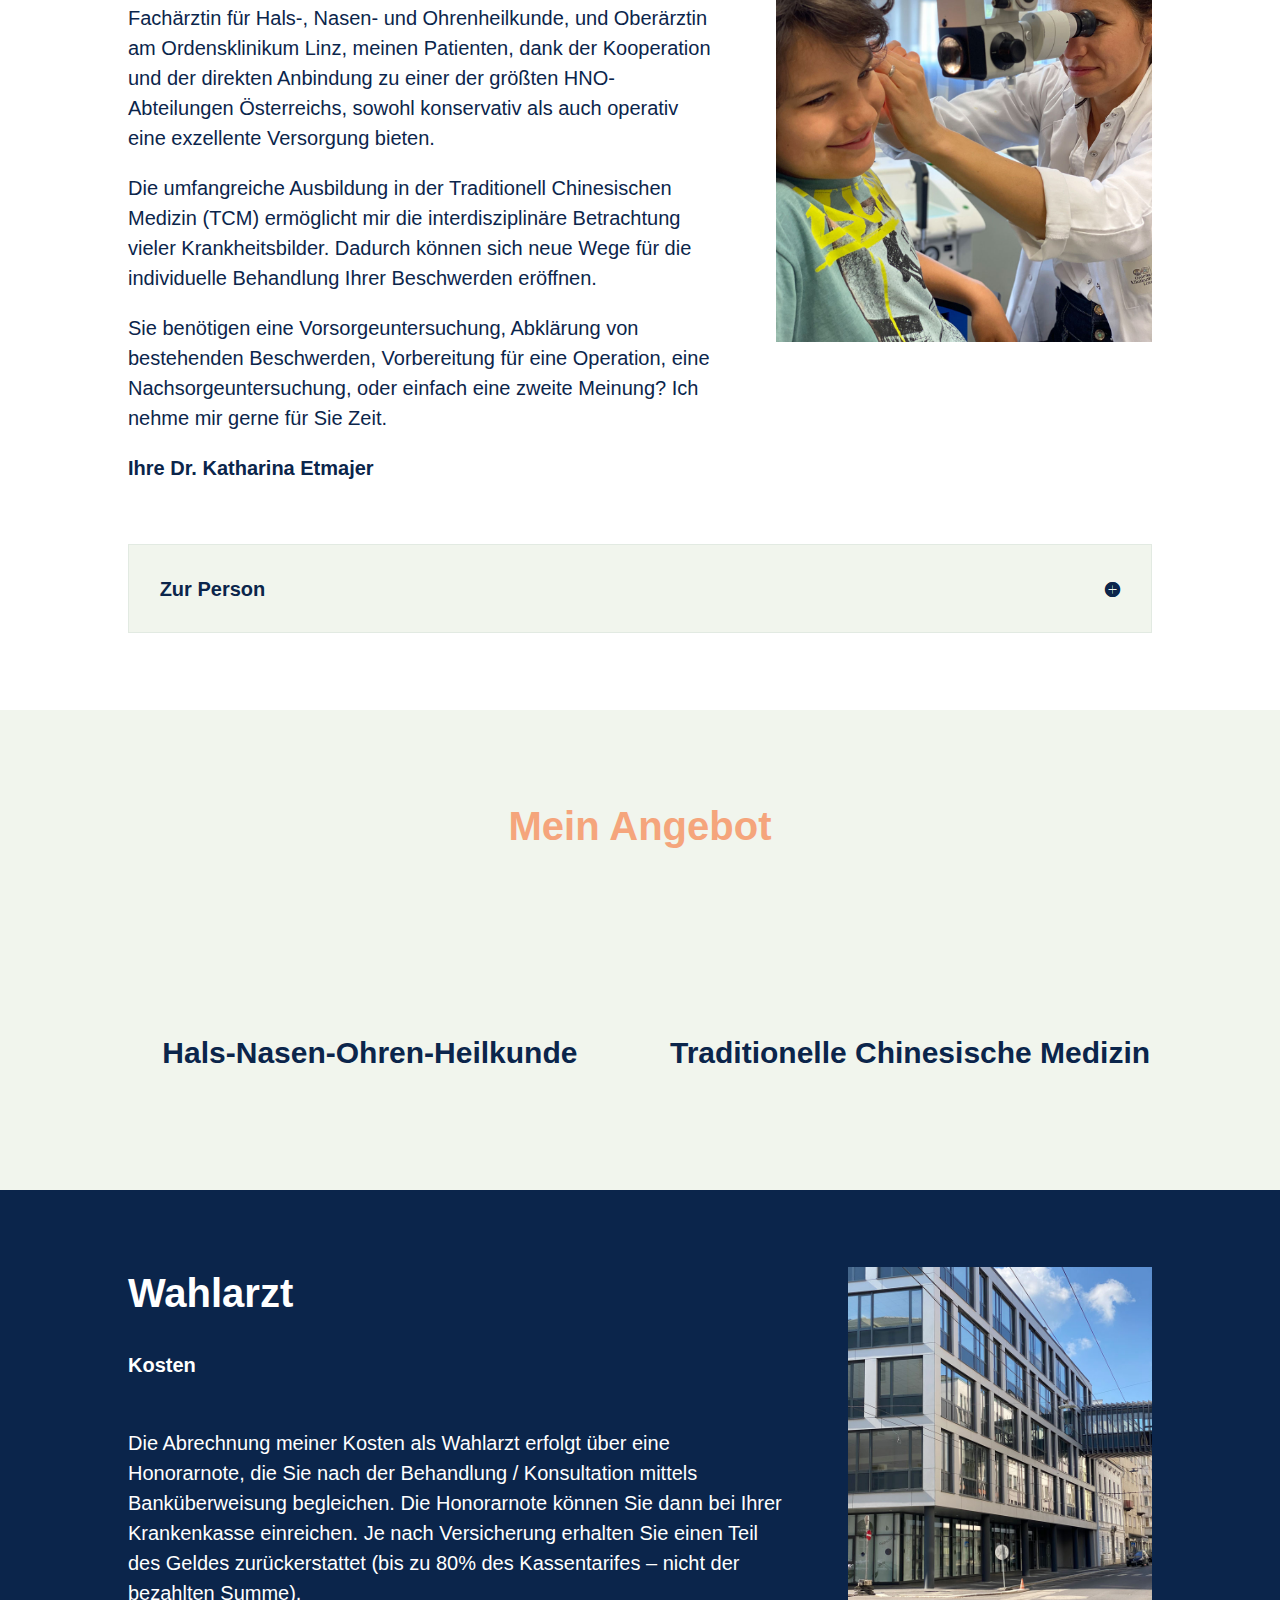
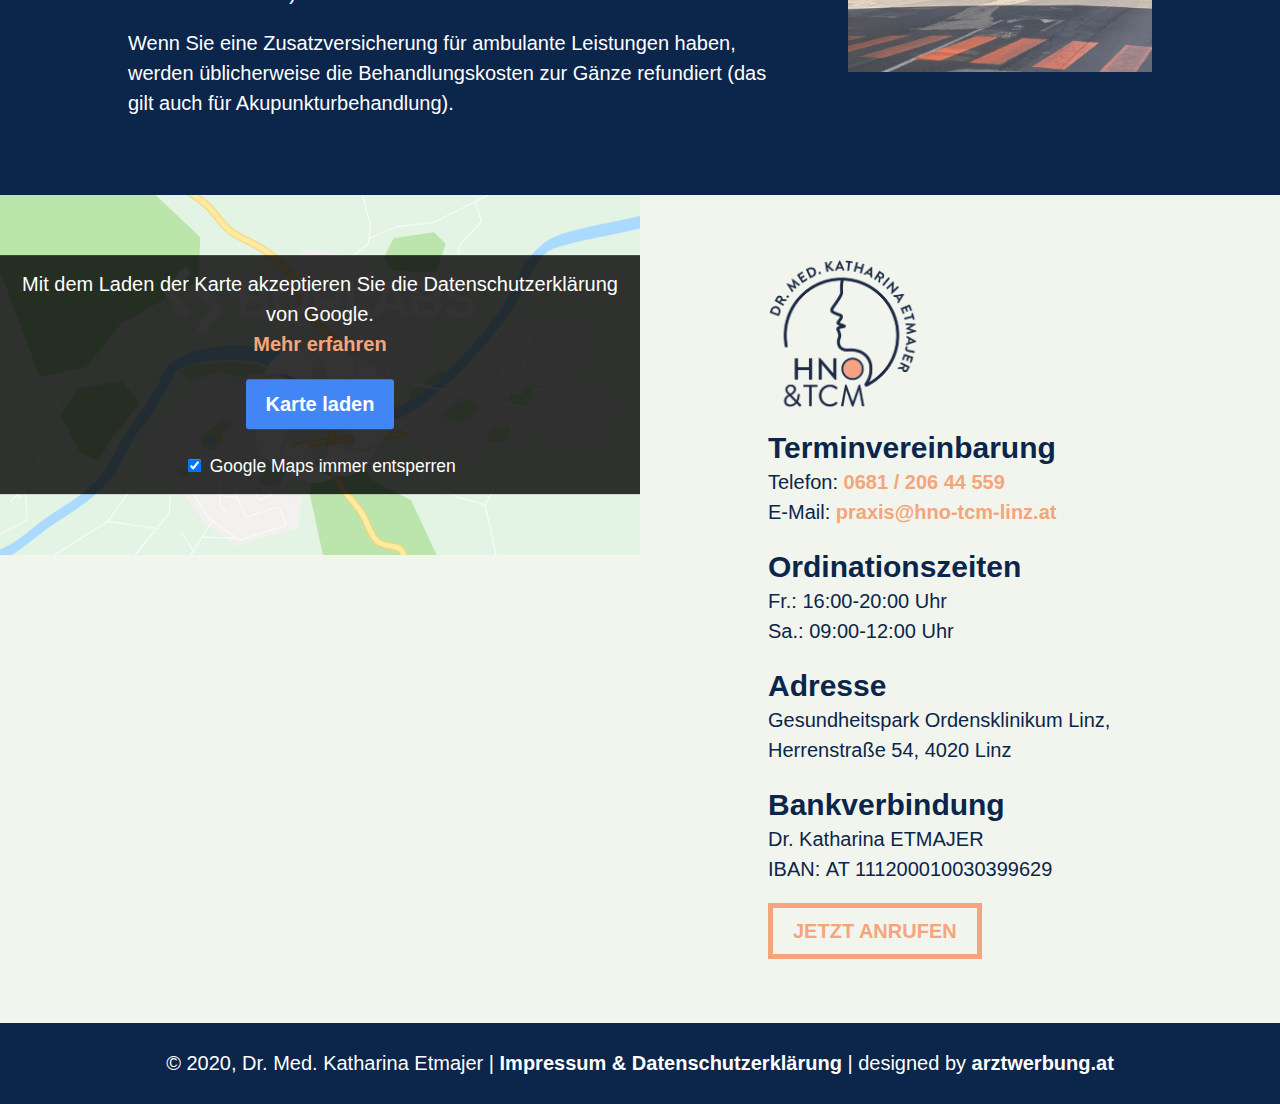
==== commit 64bc27c3: "Urlaub Weihnachten 2023" ====
--- a/index.html
+++ b/index.html
@@ -204,7 +204,7 @@
 						
 						<div class="et_pb_slide_description">
 							<!--<h1 class="et_pb_slide_title">AKTUELLES</h1><div class="et_pb_slide_content"><h5>Die Ordination ist für Sie ab <strong>4. Juni 2020</strong> eröffnet. Ab <strong>25. Mai 2020</strong> können Sie gerne Ihren Termin online buchen.</h5></div>-->
-							<h1 class="et_pb_slide_title">AKTUELLES</h1><div class="et_pb_slide_content"><h5>Wir sind von <strong>18.-26. Februar 2023</strong> auf Urlaub. Gerne können Sie Ihren Termin bei uns online buchen.</h5></div>
+							<h1 class="et_pb_slide_title">AKTUELLES</h1><div class="et_pb_slide_content"><h5>Wir sind von <strong>24. Dezember 2023 bis 7. Jänner 2024</strong> auf Urlaub. Gerne können Sie Ihren Termin bei uns online buchen.</h5></div>
 						</div>
 					</div>
 				</div>
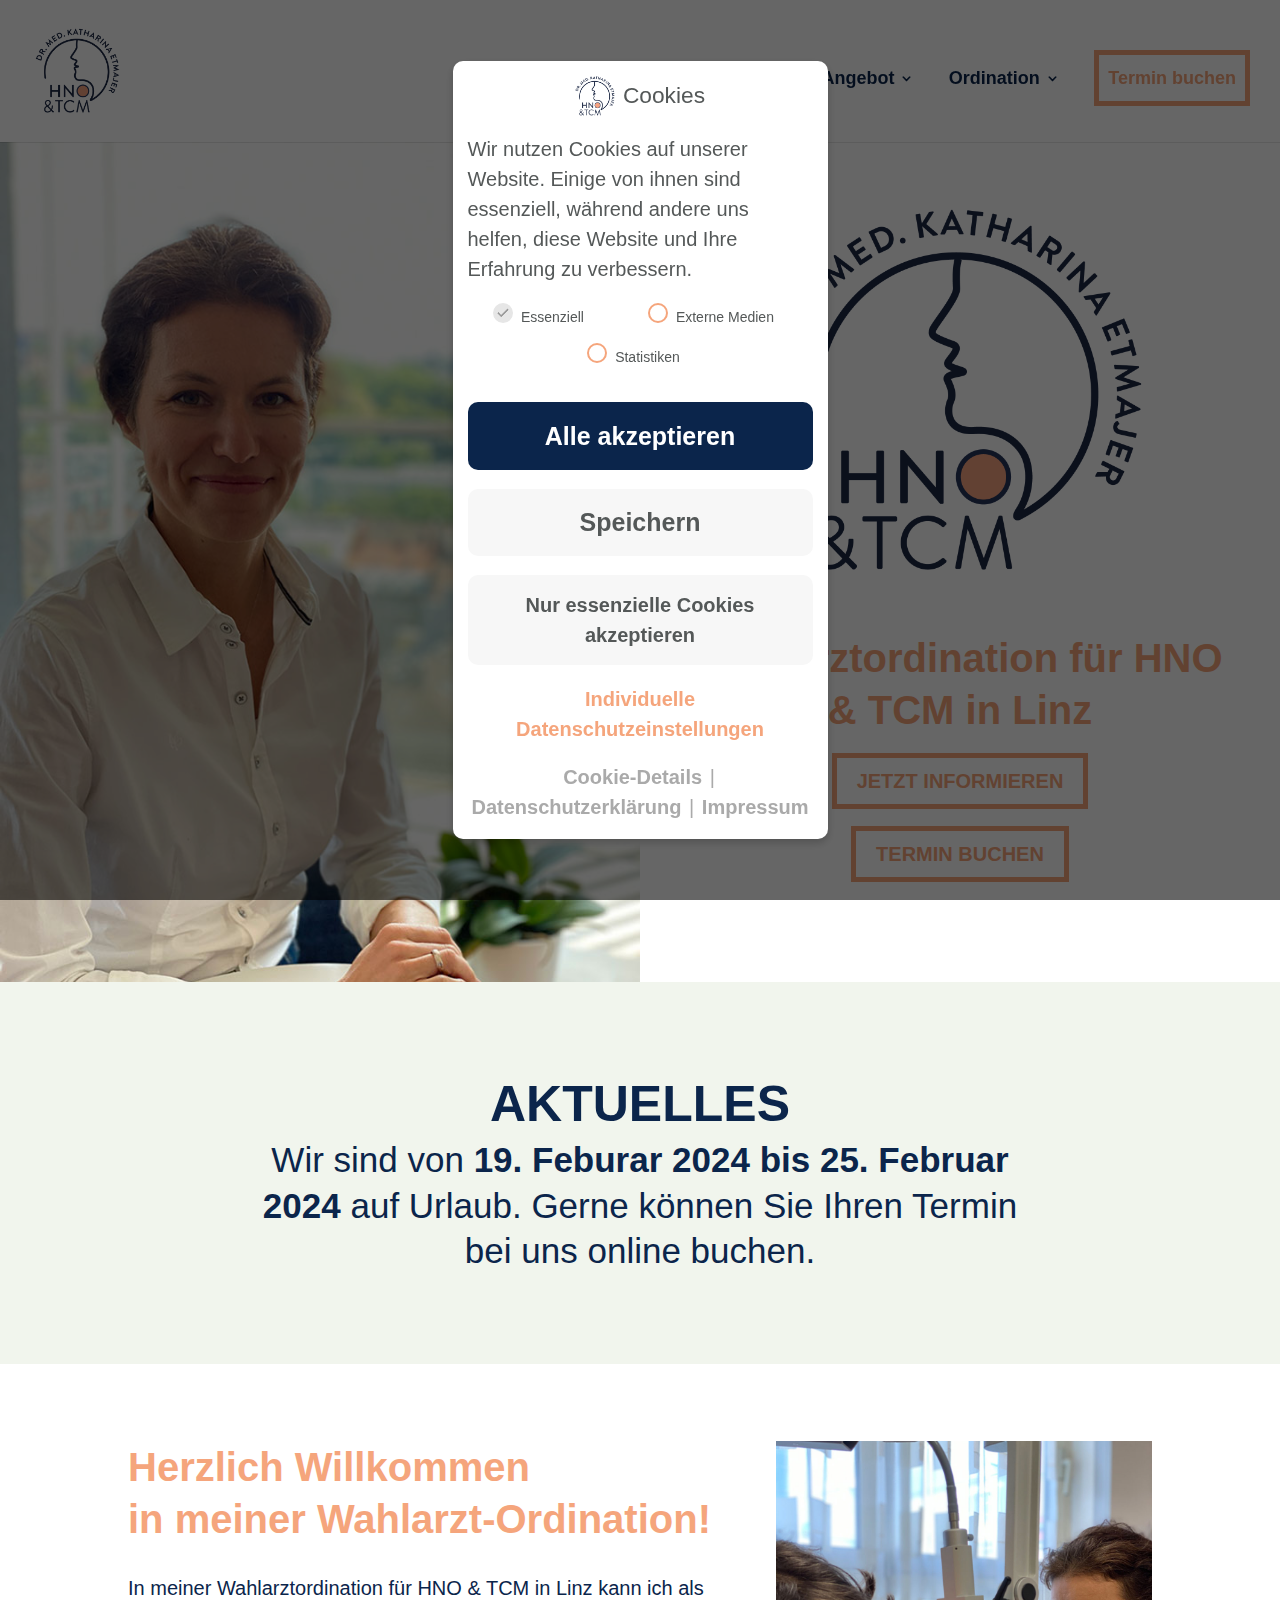
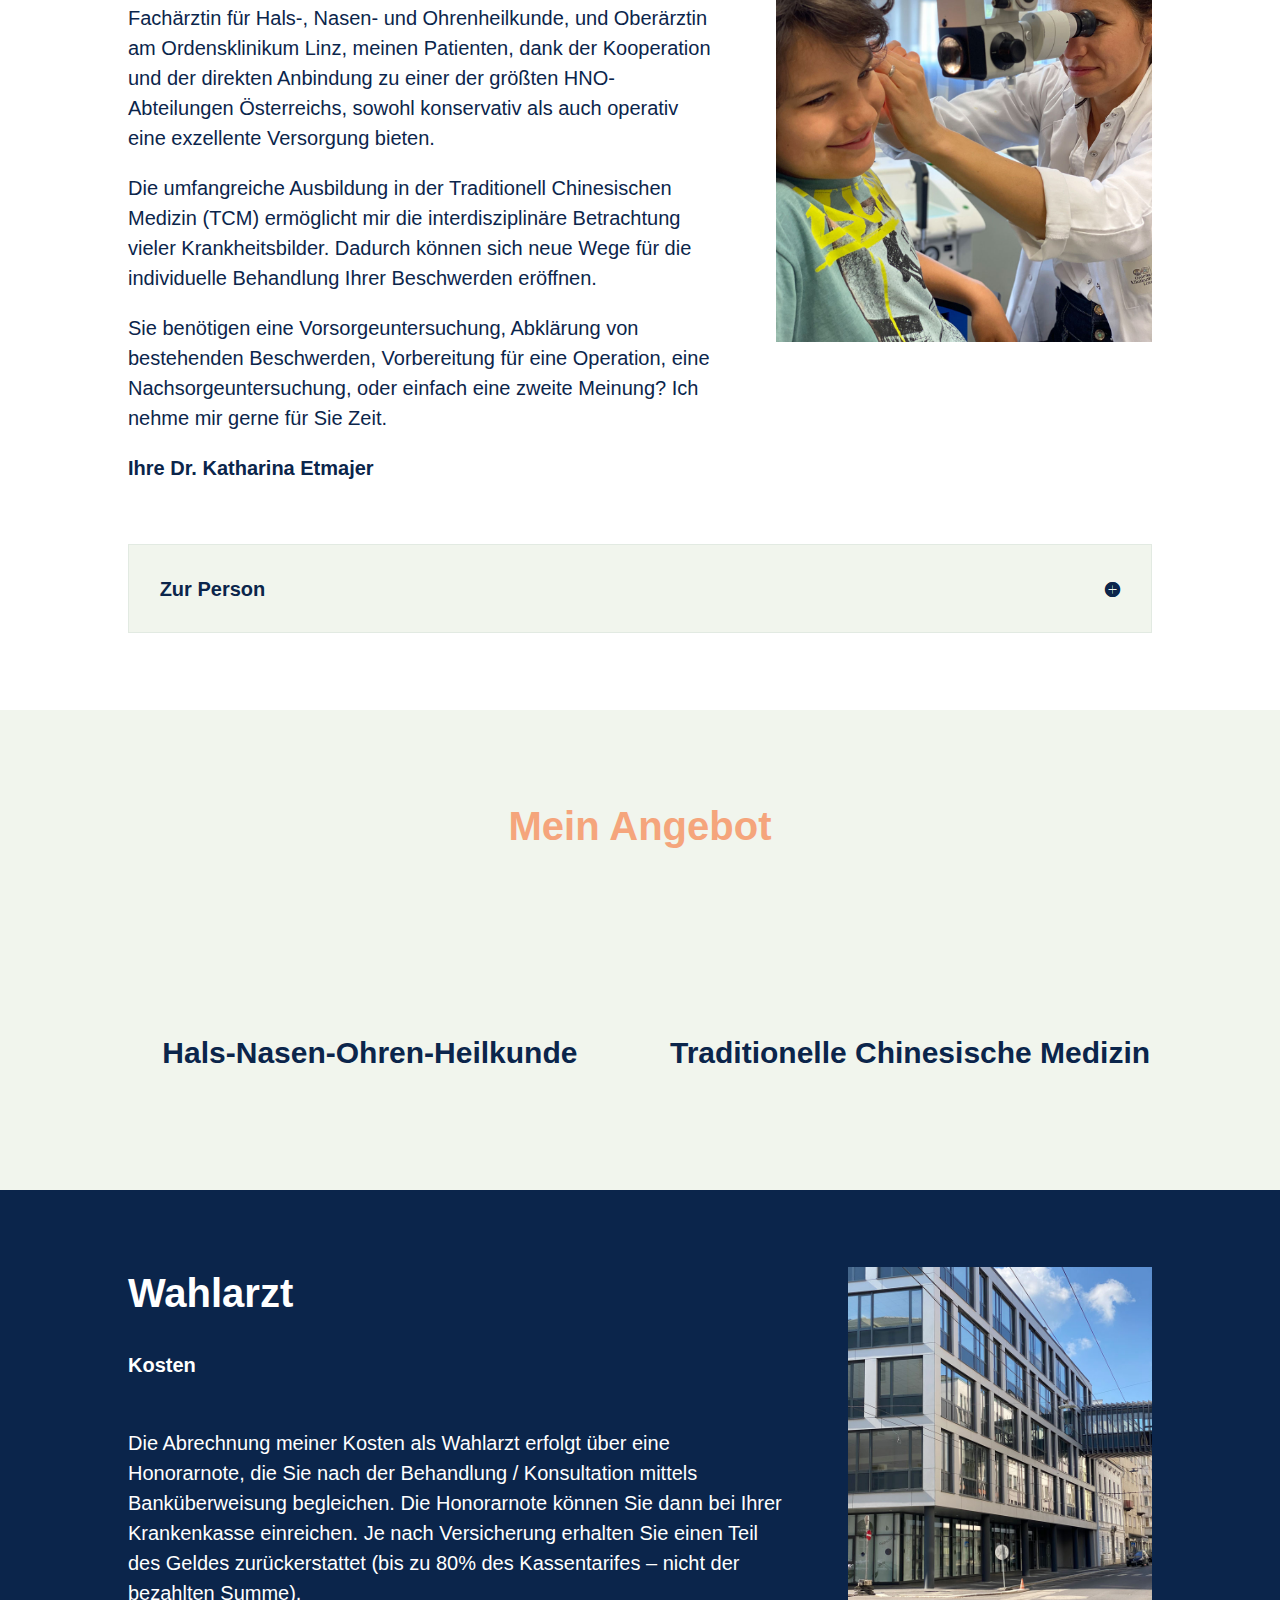
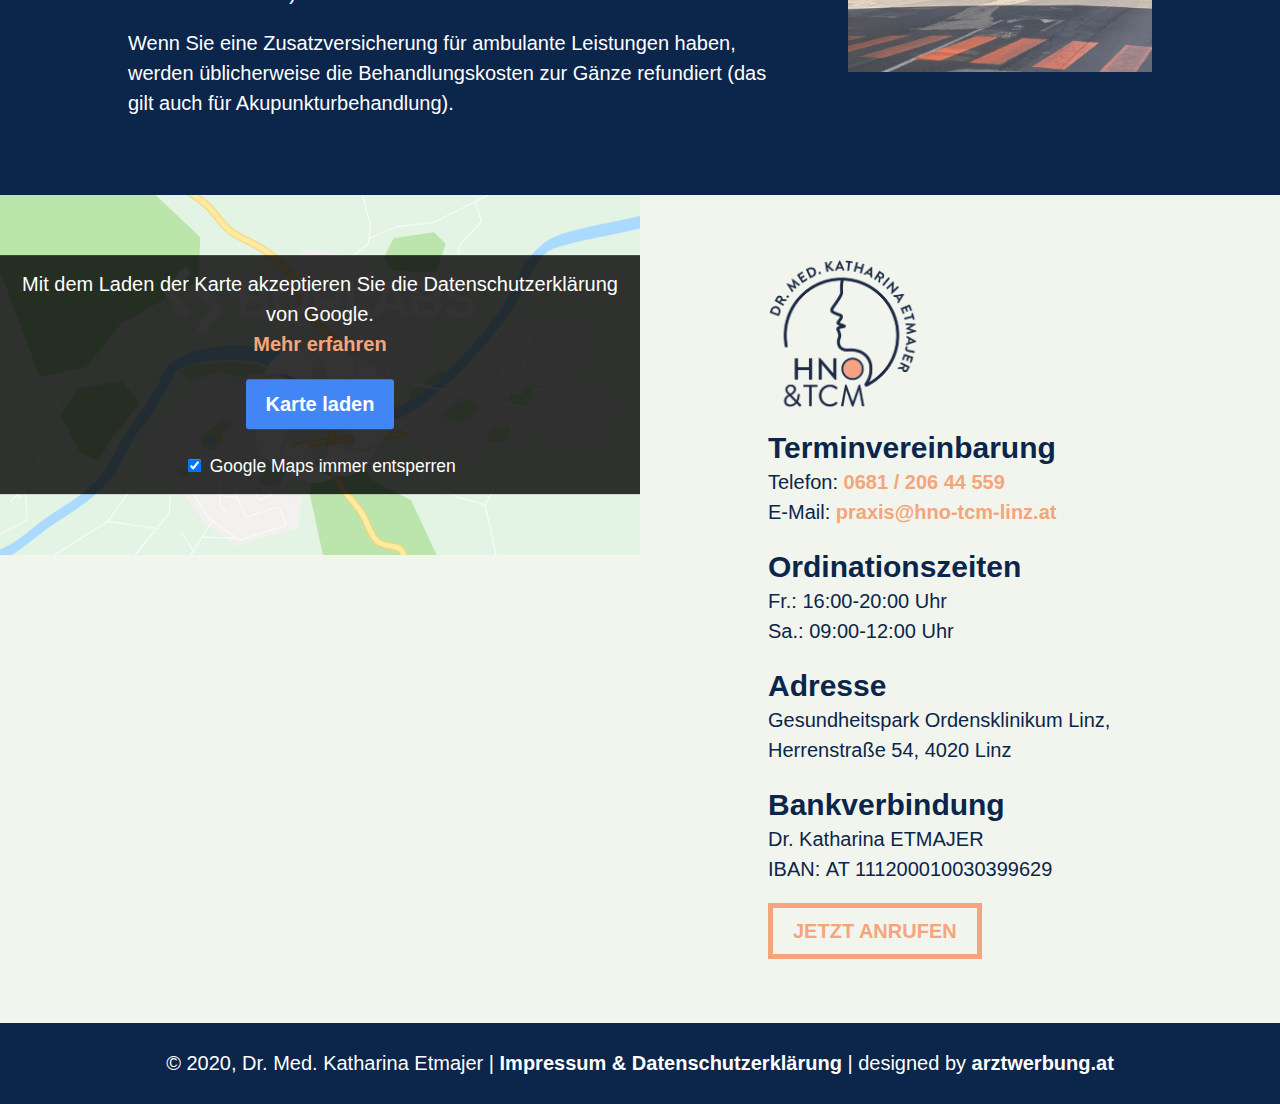
==== commit 2e4c4a94: "Urlaub Februar 2024" ====
--- a/index.html
+++ b/index.html
@@ -204,7 +204,7 @@
 						
 						<div class="et_pb_slide_description">
 							<!--<h1 class="et_pb_slide_title">AKTUELLES</h1><div class="et_pb_slide_content"><h5>Die Ordination ist für Sie ab <strong>4. Juni 2020</strong> eröffnet. Ab <strong>25. Mai 2020</strong> können Sie gerne Ihren Termin online buchen.</h5></div>-->
-							<h1 class="et_pb_slide_title">AKTUELLES</h1><div class="et_pb_slide_content"><h5>Wir sind von <strong>24. Dezember 2023 bis 7. Jänner 2024</strong> auf Urlaub. Gerne können Sie Ihren Termin bei uns online buchen.</h5></div>
+							<h1 class="et_pb_slide_title">AKTUELLES</h1><div class="et_pb_slide_content"><h5>Wir sind von <strong>19. Feburar 2024 bis 25. Februar 2024</strong> auf Urlaub. Gerne können Sie Ihren Termin bei uns online buchen.</h5></div>
 						</div>
 					</div>
 				</div>
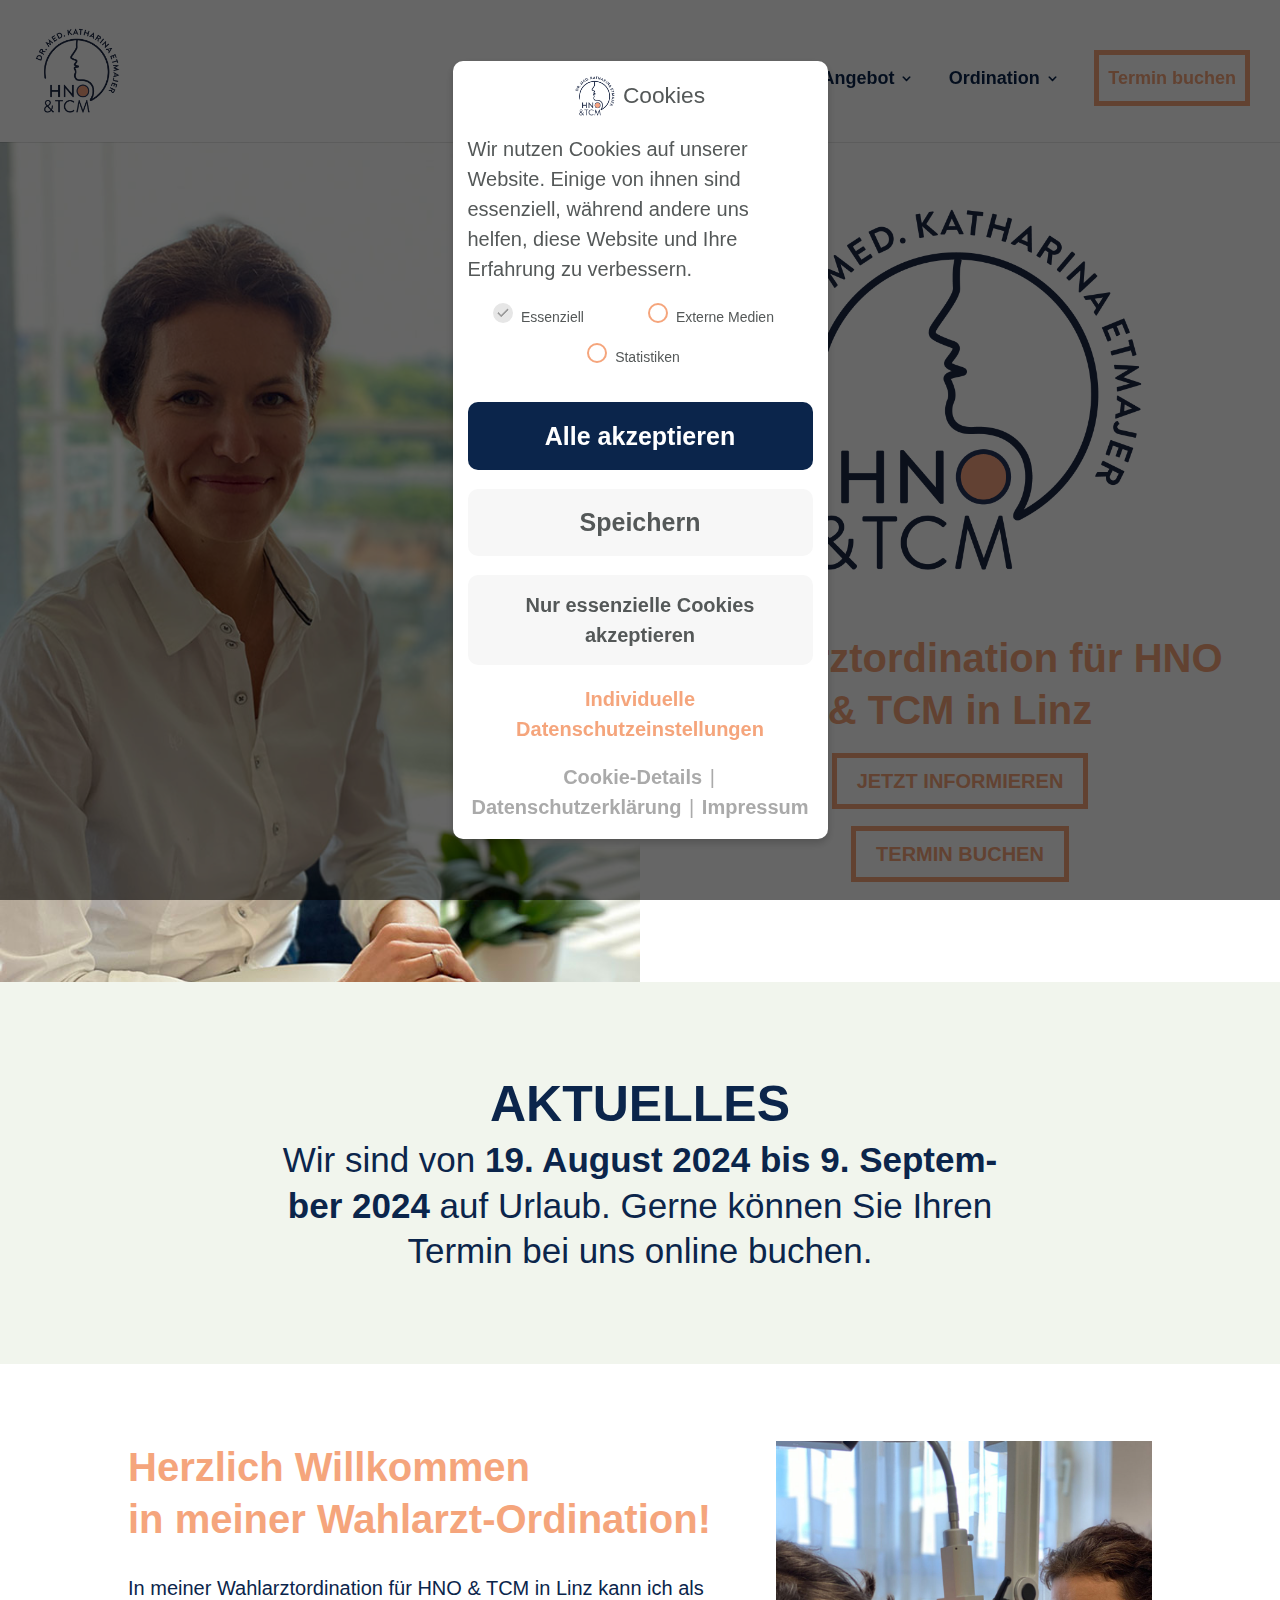
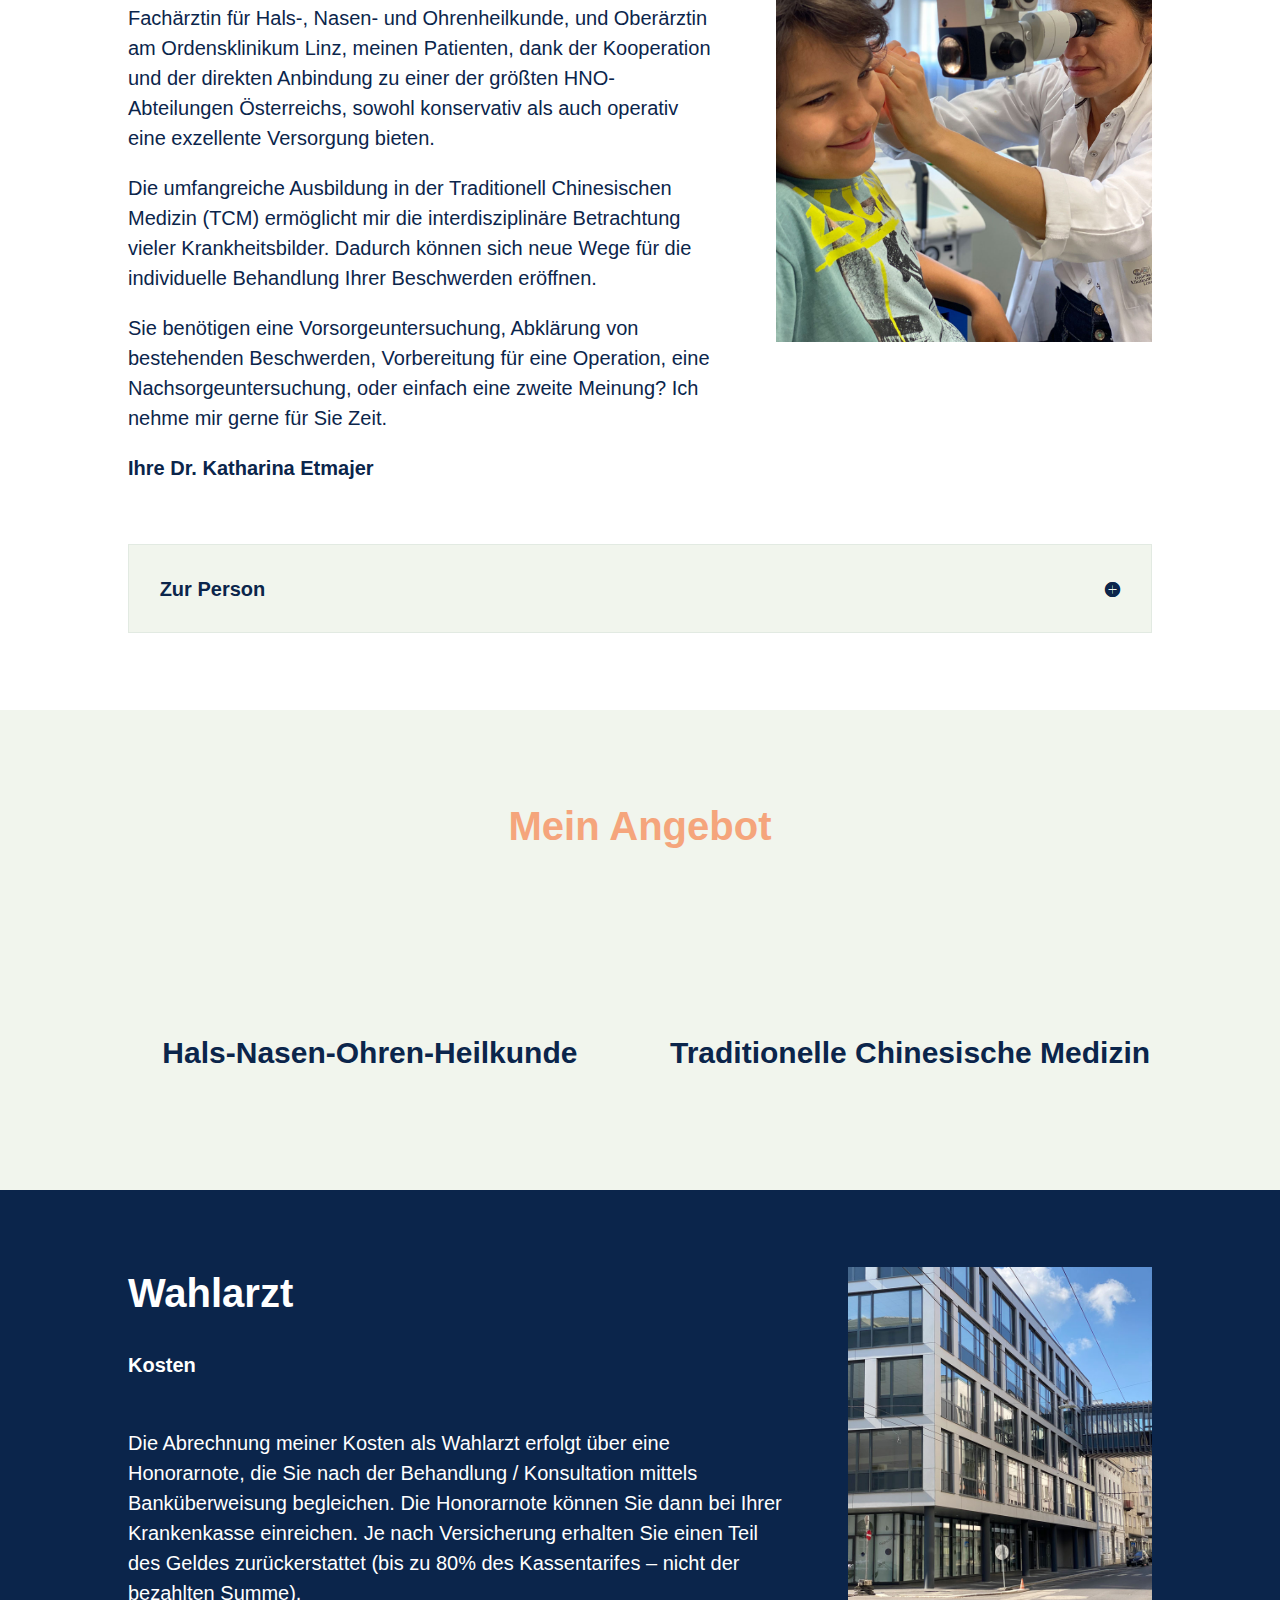
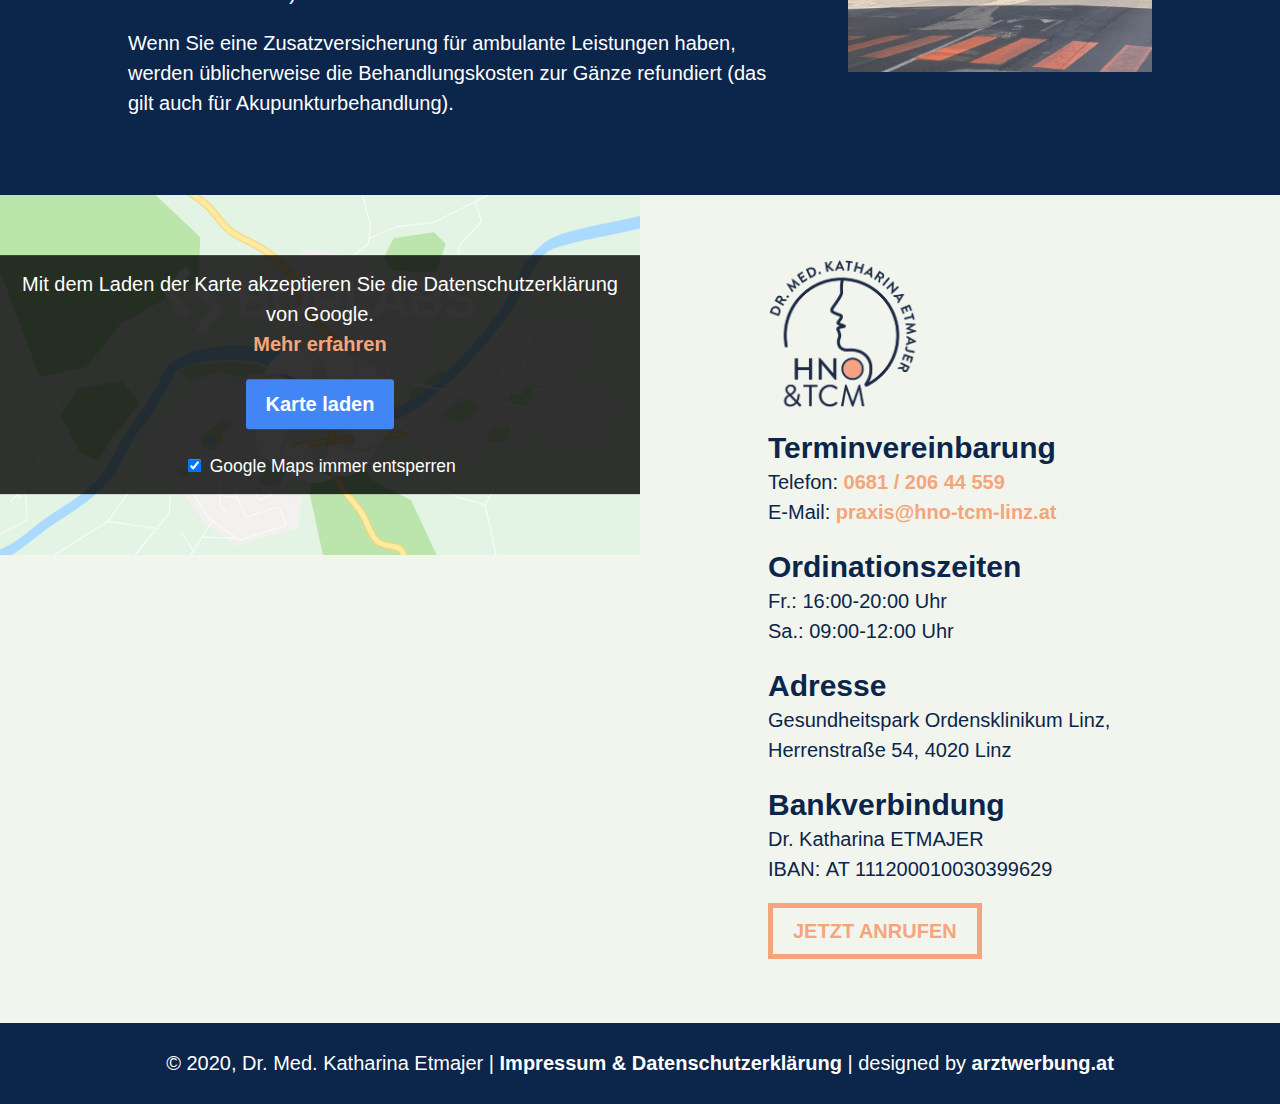
==== commit 6b76feea: "Urlaub August 2024" ====
--- a/index.html
+++ b/index.html
@@ -204,7 +204,7 @@
 						
 						<div class="et_pb_slide_description">
 							<!--<h1 class="et_pb_slide_title">AKTUELLES</h1><div class="et_pb_slide_content"><h5>Die Ordination ist für Sie ab <strong>4. Juni 2020</strong> eröffnet. Ab <strong>25. Mai 2020</strong> können Sie gerne Ihren Termin online buchen.</h5></div>-->
-							<h1 class="et_pb_slide_title">AKTUELLES</h1><div class="et_pb_slide_content"><h5>Wir sind von <strong>19. Feburar 2024 bis 25. Februar 2024</strong> auf Urlaub. Gerne können Sie Ihren Termin bei uns online buchen.</h5></div>
+							<h1 class="et_pb_slide_title">AKTUELLES</h1><div class="et_pb_slide_content"><h5>Wir sind von <strong>19. August 2024 bis 9. September 2024</strong> auf Urlaub. Gerne können Sie Ihren Termin bei uns online buchen.</h5></div>
 						</div>
 					</div>
 				</div>
